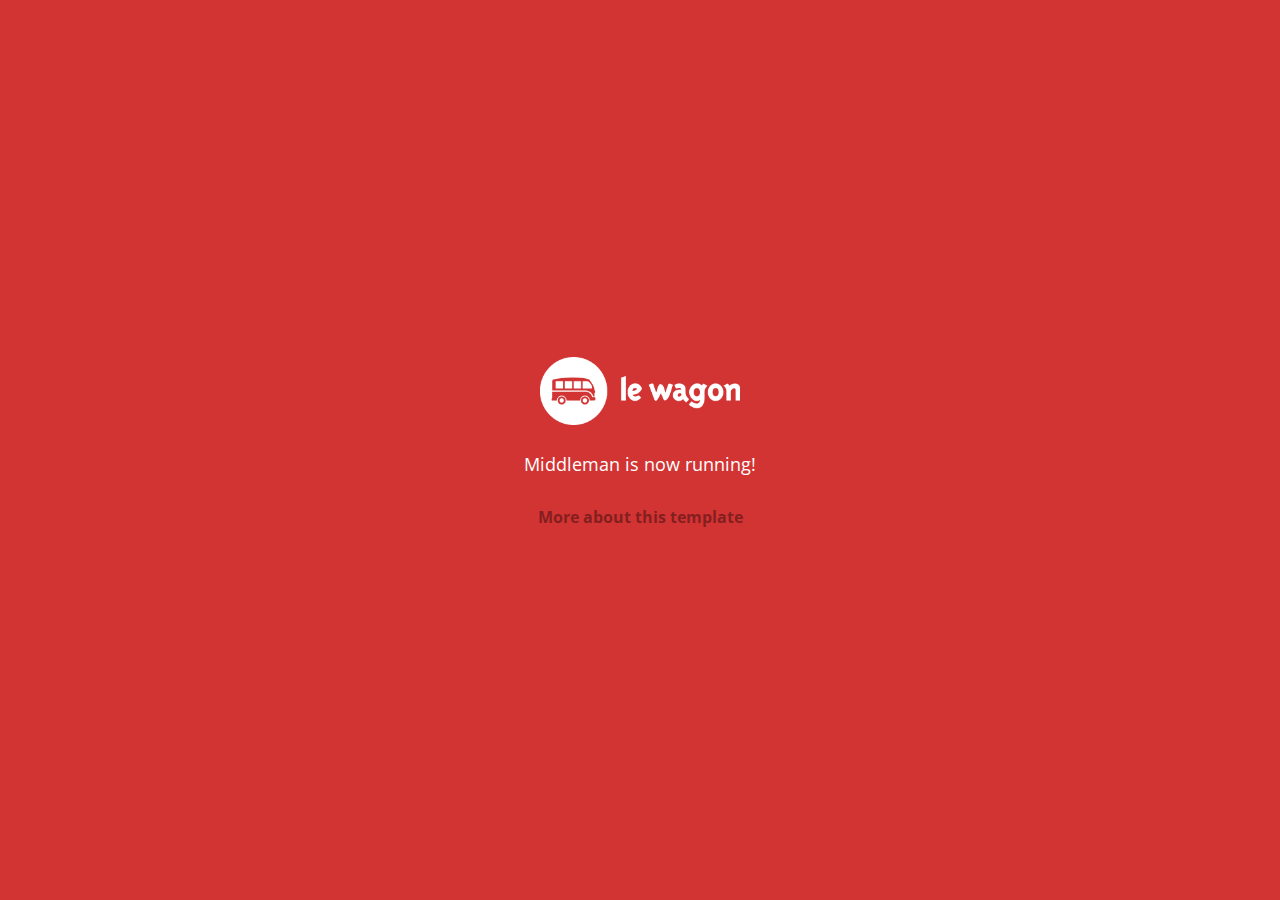
==== index.html @ 92b08cd0 "Automated commit at 2018-11-05 10:13:36 UTC by middleman-deploy 2.0.0-alpha" ====
<!doctype html>
<html>
  <head>
    <meta charset="utf-8">
    <meta http-equiv="x-ua-compatible" content="ie=edge">
    <meta name="viewport"
          content="width=device-width, initial-scale=1, shrink-to-fit=no">
    <!-- Use the title from a page's frontmatter if it has one -->
    <title>Le Wagon - Middleman</title>
    <link href="stylesheets/application-d8451641.css" rel="stylesheet" />
    <script src="javascripts/application-93de88c9.js"></script>
    <link href="images/favicon-f15af148.png" rel="icon" type="image/png" />
  </head>
  <body>
    <div id="home">
  <div class="home-content">
    <img src="images/logo-acc9c0ec.png" width="200" alt="Logo" />
    <p>
      Middleman is now running!
    </p>
    <p class="about">
      <a href="about.html">More about this template</a>
    </p>
  </div>
</div>

  </body>
</html>
---- stylesheets/application-d8451641.css ----
@import url("https://fonts.googleapis.com/css?family=Open+Sans:400,300,700|Raleway:400,100,300,700,500");/*!
 * Bootstrap v3.3.7 (http://getbootstrap.com)
 * Copyright 2011-2016 Twitter, Inc.
 * Licensed under MIT (https://github.com/twbs/bootstrap/blob/master/LICENSE)
 *//*! normalize.css v3.0.3 | MIT License | github.com/necolas/normalize.css */html{font-family:sans-serif;-ms-text-size-adjust:100%;-webkit-text-size-adjust:100%}body{margin:0}article,aside,details,figcaption,figure,footer,header,hgroup,main,menu,nav,section,summary{display:block}audio,canvas,progress,video{display:inline-block;vertical-align:baseline}audio:not([controls]){display:none;height:0}[hidden],template{display:none}a{background-color:transparent}a:active,a:hover{outline:0}abbr[title]{border-bottom:1px dotted}b,strong{font-weight:bold}dfn{font-style:italic}h1{font-size:2em;margin:0.67em 0}mark{background:#ff0;color:#000}small{font-size:80%}sub,sup{font-size:75%;line-height:0;position:relative;vertical-align:baseline}sup{top:-0.5em}sub{bottom:-0.25em}img{border:0}svg:not(:root){overflow:hidden}figure{margin:1em 40px}hr{-webkit-box-sizing:content-box;box-sizing:content-box;height:0}pre{overflow:auto}code,kbd,pre,samp{font-family:monospace, monospace;font-size:1em}button,input,optgroup,select,textarea{color:inherit;font:inherit;margin:0}button{overflow:visible}button,select{text-transform:none}button,html input[type="button"],input[type="reset"],input[type="submit"]{-webkit-appearance:button;cursor:pointer}button[disabled],html input[disabled]{cursor:default}button::-moz-focus-inner,input::-moz-focus-inner{border:0;padding:0}input{line-height:normal}input[type="checkbox"],input[type="radio"]{-webkit-box-sizing:border-box;box-sizing:border-box;padding:0}input[type="number"]::-webkit-inner-spin-button,input[type="number"]::-webkit-outer-spin-button{height:auto}input[type="search"]{-webkit-appearance:textfield;-webkit-box-sizing:content-box;box-sizing:content-box}input[type="search"]::-webkit-search-cancel-button,input[type="search"]::-webkit-search-decoration{-webkit-appearance:none}fieldset{border:1px solid #c0c0c0;margin:0 2px;padding:0.35em 0.625em 0.75em}legend{border:0;padding:0}textarea{overflow:auto}optgroup{font-weight:bold}table{border-collapse:collapse;border-spacing:0}td,th{padding:0}/*! Source: https://github.com/h5bp/html5-boilerplate/blob/master/src/css/main.css */@media print{*,*:before,*:after{background:transparent !important;color:#000 !important;-webkit-box-shadow:none !important;box-shadow:none !important;text-shadow:none !important}a,a:visited{text-decoration:underline}a[href]:after{content:" (" attr(href) ")"}abbr[title]:after{content:" (" attr(title) ")"}a[href^="#"]:after,a[href^="javascript:"]:after{content:""}pre,blockquote{border:1px solid #999;page-break-inside:avoid}thead{display:table-header-group}tr,img{page-break-inside:avoid}img{max-width:100% !important}p,h2,h3{orphans:3;widows:3}h2,h3{page-break-after:avoid}.navbar{display:none}.btn>.caret,.dropup>.btn>.caret{border-top-color:#000 !important}.label{border:1px solid #000}.table{border-collapse:collapse !important}.table td,.table th{background-color:#fff !important}.table-bordered th,.table-bordered td{border:1px solid #ddd !important}}@font-face{font-family:'Glyphicons Halflings';src:url("../assets/bootstrap/glyphicons-halflings-regular-86b6f62b.eot");src:url("../assets/bootstrap/glyphicons-halflings-regular-86b6f62b.eot?#iefix") format("embedded-opentype"),url("../assets/bootstrap/glyphicons-halflings-regular-ca35b697.woff2") format("woff2"),url("../assets/bootstrap/glyphicons-halflings-regular-278e49a8.woff") format("woff"),url("../assets/bootstrap/glyphicons-halflings-regular-44bc1850.ttf") format("truetype"),url("../assets/bootstrap/glyphicons-halflings-regular-de51a849.svg#glyphicons_halflingsregular") format("svg")}.glyphicon{position:relative;top:1px;display:inline-block;font-family:'Glyphicons Halflings';font-style:normal;font-weight:normal;line-height:1;-webkit-font-smoothing:antialiased;-moz-osx-font-smoothing:grayscale}.glyphicon-asterisk:before{content:"\002a"}.glyphicon-plus:before{content:"\002b"}.glyphicon-euro:before,.glyphicon-eur:before{content:"\20ac"}.glyphicon-minus:before{content:"\2212"}.glyphicon-cloud:before{content:"\2601"}.glyphicon-envelope:before{content:"\2709"}.glyphicon-pencil:before{content:"\270f"}.glyphicon-glass:before{content:"\e001"}.glyphicon-music:before{content:"\e002"}.glyphicon-search:before{content:"\e003"}.glyphicon-heart:before{content:"\e005"}.glyphicon-star:before{content:"\e006"}.glyphicon-star-empty:before{content:"\e007"}.glyphicon-user:before{content:"\e008"}.glyphicon-film:before{content:"\e009"}.glyphicon-th-large:before{content:"\e010"}.glyphicon-th:before{content:"\e011"}.glyphicon-th-list:before{content:"\e012"}.glyphicon-ok:before{content:"\e013"}.glyphicon-remove:before{content:"\e014"}.glyphicon-zoom-in:before{content:"\e015"}.glyphicon-zoom-out:before{content:"\e016"}.glyphicon-off:before{content:"\e017"}.glyphicon-signal:before{content:"\e018"}.glyphicon-cog:before{content:"\e019"}.glyphicon-trash:before{content:"\e020"}.glyphicon-home:before{content:"\e021"}.glyphicon-file:before{content:"\e022"}.glyphicon-time:before{content:"\e023"}.glyphicon-road:before{content:"\e024"}.glyphicon-download-alt:before{content:"\e025"}.glyphicon-download:before{content:"\e026"}.glyphicon-upload:before{content:"\e027"}.glyphicon-inbox:before{content:"\e028"}.glyphicon-play-circle:before{content:"\e029"}.glyphicon-repeat:before{content:"\e030"}.glyphicon-refresh:before{content:"\e031"}.glyphicon-list-alt:before{content:"\e032"}.glyphicon-lock:before{content:"\e033"}.glyphicon-flag:before{content:"\e034"}.glyphicon-headphones:before{content:"\e035"}.glyphicon-volume-off:before{content:"\e036"}.glyphicon-volume-down:before{content:"\e037"}.glyphicon-volume-up:before{content:"\e038"}.glyphicon-qrcode:before{content:"\e039"}.glyphicon-barcode:before{content:"\e040"}.glyphicon-tag:before{content:"\e041"}.glyphicon-tags:before{content:"\e042"}.glyphicon-book:before{content:"\e043"}.glyphicon-bookmark:before{content:"\e044"}.glyphicon-print:before{content:"\e045"}.glyphicon-camera:before{content:"\e046"}.glyphicon-font:before{content:"\e047"}.glyphicon-bold:before{content:"\e048"}.glyphicon-italic:before{content:"\e049"}.glyphicon-text-height:before{content:"\e050"}.glyphicon-text-width:before{content:"\e051"}.glyphicon-align-left:before{content:"\e052"}.glyphicon-align-center:before{content:"\e053"}.glyphicon-align-right:before{content:"\e054"}.glyphicon-align-justify:before{content:"\e055"}.glyphicon-list:before{content:"\e056"}.glyphicon-indent-left:before{content:"\e057"}.glyphicon-indent-right:before{content:"\e058"}.glyphicon-facetime-video:before{content:"\e059"}.glyphicon-picture:before{content:"\e060"}.glyphicon-map-marker:before{content:"\e062"}.glyphicon-adjust:before{content:"\e063"}.glyphicon-tint:before{content:"\e064"}.glyphicon-edit:before{content:"\e065"}.glyphicon-share:before{content:"\e066"}.glyphicon-check:before{content:"\e067"}.glyphicon-move:before{content:"\e068"}.glyphicon-step-backward:before{content:"\e069"}.glyphicon-fast-backward:before{content:"\e070"}.glyphicon-backward:before{content:"\e071"}.glyphicon-play:before{content:"\e072"}.glyphicon-pause:before{content:"\e073"}.glyphicon-stop:before{content:"\e074"}.glyphicon-forward:before{content:"\e075"}.glyphicon-fast-forward:before{content:"\e076"}.glyphicon-step-forward:before{content:"\e077"}.glyphicon-eject:before{content:"\e078"}.glyphicon-chevron-left:before{content:"\e079"}.glyphicon-chevron-right:before{content:"\e080"}.glyphicon-plus-sign:before{content:"\e081"}.glyphicon-minus-sign:before{content:"\e082"}.glyphicon-remove-sign:before{content:"\e083"}.glyphicon-ok-sign:before{content:"\e084"}.glyphicon-question-sign:before{content:"\e085"}.glyphicon-info-sign:before{content:"\e086"}.glyphicon-screenshot:before{content:"\e087"}.glyphicon-remove-circle:before{content:"\e088"}.glyphicon-ok-circle:before{content:"\e089"}.glyphicon-ban-circle:before{content:"\e090"}.glyphicon-arrow-left:before{content:"\e091"}.glyphicon-arrow-right:before{content:"\e092"}.glyphicon-arrow-up:before{content:"\e093"}.glyphicon-arrow-down:before{content:"\e094"}.glyphicon-share-alt:before{content:"\e095"}.glyphicon-resize-full:before{content:"\e096"}.glyphicon-resize-small:before{content:"\e097"}.glyphicon-exclamation-sign:before{content:"\e101"}.glyphicon-gift:before{content:"\e102"}.glyphicon-leaf:before{content:"\e103"}.glyphicon-fire:before{content:"\e104"}.glyphicon-eye-open:before{content:"\e105"}.glyphicon-eye-close:before{content:"\e106"}.glyphicon-warning-sign:before{content:"\e107"}.glyphicon-plane:before{content:"\e108"}.glyphicon-calendar:before{content:"\e109"}.glyphicon-random:before{content:"\e110"}.glyphicon-comment:before{content:"\e111"}.glyphicon-magnet:before{content:"\e112"}.glyphicon-chevron-up:before{content:"\e113"}.glyphicon-chevron-down:before{content:"\e114"}.glyphicon-retweet:before{content:"\e115"}.glyphicon-shopping-cart:before{content:"\e116"}.glyphicon-folder-close:before{content:"\e117"}.glyphicon-folder-open:before{content:"\e118"}.glyphicon-resize-vertical:before{content:"\e119"}.glyphicon-resize-horizontal:before{content:"\e120"}.glyphicon-hdd:before{content:"\e121"}.glyphicon-bullhorn:before{content:"\e122"}.glyphicon-bell:before{content:"\e123"}.glyphicon-certificate:before{content:"\e124"}.glyphicon-thumbs-up:before{content:"\e125"}.glyphicon-thumbs-down:before{content:"\e126"}.glyphicon-hand-right:before{content:"\e127"}.glyphicon-hand-left:before{content:"\e128"}.glyphicon-hand-up:before{content:"\e129"}.glyphicon-hand-down:before{content:"\e130"}.glyphicon-circle-arrow-right:before{content:"\e131"}.glyphicon-circle-arrow-left:before{content:"\e132"}.glyphicon-circle-arrow-up:before{content:"\e133"}.glyphicon-circle-arrow-down:before{content:"\e134"}.glyphicon-globe:before{content:"\e135"}.glyphicon-wrench:before{content:"\e136"}.glyphicon-tasks:before{content:"\e137"}.glyphicon-filter:before{content:"\e138"}.glyphicon-briefcase:before{content:"\e139"}.glyphicon-fullscreen:before{content:"\e140"}.glyphicon-dashboard:before{content:"\e141"}.glyphicon-paperclip:before{content:"\e142"}.glyphicon-heart-empty:before{content:"\e143"}.glyphicon-link:before{content:"\e144"}.glyphicon-phone:before{content:"\e145"}.glyphicon-pushpin:before{content:"\e146"}.glyphicon-usd:before{content:"\e148"}.glyphicon-gbp:before{content:"\e149"}.glyphicon-sort:before{content:"\e150"}.glyphicon-sort-by-alphabet:before{content:"\e151"}.glyphicon-sort-by-alphabet-alt:before{content:"\e152"}.glyphicon-sort-by-order:before{content:"\e153"}.glyphicon-sort-by-order-alt:before{content:"\e154"}.glyphicon-sort-by-attributes:before{content:"\e155"}.glyphicon-sort-by-attributes-alt:before{content:"\e156"}.glyphicon-unchecked:before{content:"\e157"}.glyphicon-expand:before{content:"\e158"}.glyphicon-collapse-down:before{content:"\e159"}.glyphicon-collapse-up:before{content:"\e160"}.glyphicon-log-in:before{content:"\e161"}.glyphicon-flash:before{content:"\e162"}.glyphicon-log-out:before{content:"\e163"}.glyphicon-new-window:before{content:"\e164"}.glyphicon-record:before{content:"\e165"}.glyphicon-save:before{content:"\e166"}.glyphicon-open:before{content:"\e167"}.glyphicon-saved:before{content:"\e168"}.glyphicon-import:before{content:"\e169"}.glyphicon-export:before{content:"\e170"}.glyphicon-send:before{content:"\e171"}.glyphicon-floppy-disk:before{content:"\e172"}.glyphicon-floppy-saved:before{content:"\e173"}.glyphicon-floppy-remove:before{content:"\e174"}.glyphicon-floppy-save:before{content:"\e175"}.glyphicon-floppy-open:before{content:"\e176"}.glyphicon-credit-card:before{content:"\e177"}.glyphicon-transfer:before{content:"\e178"}.glyphicon-cutlery:before{content:"\e179"}.glyphicon-header:before{content:"\e180"}.glyphicon-compressed:before{content:"\e181"}.glyphicon-earphone:before{content:"\e182"}.glyphicon-phone-alt:before{content:"\e183"}.glyphicon-tower:before{content:"\e184"}.glyphicon-stats:before{content:"\e185"}.glyphicon-sd-video:before{content:"\e186"}.glyphicon-hd-video:before{content:"\e187"}.glyphicon-subtitles:before{content:"\e188"}.glyphicon-sound-stereo:before{content:"\e189"}.glyphicon-sound-dolby:before{content:"\e190"}.glyphicon-sound-5-1:before{content:"\e191"}.glyphicon-sound-6-1:before{content:"\e192"}.glyphicon-sound-7-1:before{content:"\e193"}.glyphicon-copyright-mark:before{content:"\e194"}.glyphicon-registration-mark:before{content:"\e195"}.glyphicon-cloud-download:before{content:"\e197"}.glyphicon-cloud-upload:before{content:"\e198"}.glyphicon-tree-conifer:before{content:"\e199"}.glyphicon-tree-deciduous:before{content:"\e200"}.glyphicon-cd:before{content:"\e201"}.glyphicon-save-file:before{content:"\e202"}.glyphicon-open-file:before{content:"\e203"}.glyphicon-level-up:before{content:"\e204"}.glyphicon-copy:before{content:"\e205"}.glyphicon-paste:before{content:"\e206"}.glyphicon-alert:before{content:"\e209"}.glyphicon-equalizer:before{content:"\e210"}.glyphicon-king:before{content:"\e211"}.glyphicon-queen:before{content:"\e212"}.glyphicon-pawn:before{content:"\e213"}.glyphicon-bishop:before{content:"\e214"}.glyphicon-knight:before{content:"\e215"}.glyphicon-baby-formula:before{content:"\e216"}.glyphicon-tent:before{content:"\26fa"}.glyphicon-blackboard:before{content:"\e218"}.glyphicon-bed:before{content:"\e219"}.glyphicon-apple:before{content:"\f8ff"}.glyphicon-erase:before{content:"\e221"}.glyphicon-hourglass:before{content:"\231b"}.glyphicon-lamp:before{content:"\e223"}.glyphicon-duplicate:before{content:"\e224"}.glyphicon-piggy-bank:before{content:"\e225"}.glyphicon-scissors:before{content:"\e226"}.glyphicon-bitcoin:before{content:"\e227"}.glyphicon-btc:before{content:"\e227"}.glyphicon-xbt:before{content:"\e227"}.glyphicon-yen:before{content:"\00a5"}.glyphicon-jpy:before{content:"\00a5"}.glyphicon-ruble:before{content:"\20bd"}.glyphicon-rub:before{content:"\20bd"}.glyphicon-scale:before{content:"\e230"}.glyphicon-ice-lolly:before{content:"\e231"}.glyphicon-ice-lolly-tasted:before{content:"\e232"}.glyphicon-education:before{content:"\e233"}.glyphicon-option-horizontal:before{content:"\e234"}.glyphicon-option-vertical:before{content:"\e235"}.glyphicon-menu-hamburger:before{content:"\e236"}.glyphicon-modal-window:before{content:"\e237"}.glyphicon-oil:before{content:"\e238"}.glyphicon-grain:before{content:"\e239"}.glyphicon-sunglasses:before{content:"\e240"}.glyphicon-text-size:before{content:"\e241"}.glyphicon-text-color:before{content:"\e242"}.glyphicon-text-background:before{content:"\e243"}.glyphicon-object-align-top:before{content:"\e244"}.glyphicon-object-align-bottom:before{content:"\e245"}.glyphicon-object-align-horizontal:before{content:"\e246"}.glyphicon-object-align-left:before{content:"\e247"}.glyphicon-object-align-vertical:before{content:"\e248"}.glyphicon-object-align-right:before{content:"\e249"}.glyphicon-triangle-right:before{content:"\e250"}.glyphicon-triangle-left:before{content:"\e251"}.glyphicon-triangle-bottom:before{content:"\e252"}.glyphicon-triangle-top:before{content:"\e253"}.glyphicon-console:before{content:"\e254"}.glyphicon-superscript:before{content:"\e255"}.glyphicon-subscript:before{content:"\e256"}.glyphicon-menu-left:before{content:"\e257"}.glyphicon-menu-right:before{content:"\e258"}.glyphicon-menu-down:before{content:"\e259"}.glyphicon-menu-up:before{content:"\e260"}*{-webkit-box-sizing:border-box;box-sizing:border-box}*:before,*:after{-webkit-box-sizing:border-box;box-sizing:border-box}html{font-size:10px;-webkit-tap-highlight-color:transparent}body{font-family:"Open Sans", "Helvetica", "sans-serif";font-size:18px;line-height:1.42857143;color:#333333;background-color:#F4F4F4}input,button,select,textarea{font-family:inherit;font-size:inherit;line-height:inherit}a{color:#469AE0;text-decoration:none}a:hover,a:focus{color:#1f74ba;text-decoration:underline}a:focus{outline:5px auto -webkit-focus-ring-color;outline-offset:-2px}figure{margin:0}img{vertical-align:middle}.img-responsive{display:block;max-width:100%;height:auto}.img-rounded{border-radius:2px}.img-thumbnail{padding:4px;line-height:1.42857143;background-color:#F4F4F4;border:1px solid #ddd;border-radius:2px;-webkit-transition:all 0.2s ease-in-out;transition:all 0.2s ease-in-out;display:inline-block;max-width:100%;height:auto}.img-circle{border-radius:50%}hr{margin-top:25px;margin-bottom:25px;border:0;border-top:1px solid #eeeeee}.sr-only{position:absolute;width:1px;height:1px;margin:-1px;padding:0;overflow:hidden;clip:rect(0, 0, 0, 0);border:0}.sr-only-focusable:active,.sr-only-focusable:focus{position:static;width:auto;height:auto;margin:0;overflow:visible;clip:auto}[role="button"]{cursor:pointer}h1,h2,h3,h4,h5,h6,.h1,.h2,.h3,.h4,.h5,.h6{font-family:"Raleway", "Helvetica", "sans-serif";font-weight:500;line-height:1.1;color:inherit}h1 small,h1 .small,h2 small,h2 .small,h3 small,h3 .small,h4 small,h4 .small,h5 small,h5 .small,h6 small,h6 .small,.h1 small,.h1 .small,.h2 small,.h2 .small,.h3 small,.h3 .small,.h4 small,.h4 .small,.h5 small,.h5 .small,.h6 small,.h6 .small{font-weight:normal;line-height:1;color:#777777}h1,.h1,h2,.h2,h3,.h3{margin-top:25px;margin-bottom:12.5px}h1 small,h1 .small,.h1 small,.h1 .small,h2 small,h2 .small,.h2 small,.h2 .small,h3 small,h3 .small,.h3 small,.h3 .small{font-size:65%}h4,.h4,h5,.h5,h6,.h6{margin-top:12.5px;margin-bottom:12.5px}h4 small,h4 .small,.h4 small,.h4 .small,h5 small,h5 .small,.h5 small,.h5 .small,h6 small,h6 .small,.h6 small,.h6 .small{font-size:75%}h1,.h1{font-size:46px}h2,.h2{font-size:38px}h3,.h3{font-size:31px}h4,.h4{font-size:23px}h5,.h5{font-size:18px}h6,.h6{font-size:16px}p{margin:0 0 12.5px}.lead{margin-bottom:25px;font-size:20px;font-weight:300;line-height:1.4}@media (min-width: 768px){.lead{font-size:27px}}small,.small{font-size:88%}mark,.mark{background-color:#fcf8e3;padding:.2em}.text-left{text-align:left}.text-right{text-align:right}.text-center{text-align:center}.text-justify{text-align:justify}.text-nowrap{white-space:nowrap}.text-lowercase{text-transform:lowercase}.text-uppercase,.initialism{text-transform:uppercase}.text-capitalize{text-transform:capitalize}.text-muted{color:#777777}.text-primary{color:#469AE0}a.text-primary:hover,a.text-primary:focus{color:#2381d0}.text-success{color:#3c763d}a.text-success:hover,a.text-success:focus{color:#2b542c}.text-info{color:#31708f}a.text-info:hover,a.text-info:focus{color:#245269}.text-warning{color:#8a6d3b}a.text-warning:hover,a.text-warning:focus{color:#66512c}.text-danger{color:#a94442}a.text-danger:hover,a.text-danger:focus{color:#843534}.bg-primary{color:#fff}.bg-primary{background-color:#469AE0}a.bg-primary:hover,a.bg-primary:focus{background-color:#2381d0}.bg-success{background-color:#dff0d8}a.bg-success:hover,a.bg-success:focus{background-color:#c1e2b3}.bg-info{background-color:#d9edf7}a.bg-info:hover,a.bg-info:focus{background-color:#afd9ee}.bg-warning{background-color:#fcf8e3}a.bg-warning:hover,a.bg-warning:focus{background-color:#f7ecb5}.bg-danger{background-color:#f2dede}a.bg-danger:hover,a.bg-danger:focus{background-color:#e4b9b9}.page-header{padding-bottom:11.5px;margin:50px 0 25px;border-bottom:1px solid #eeeeee}ul,ol{margin-top:0;margin-bottom:12.5px}ul ul,ul ol,ol ul,ol ol{margin-bottom:0}.list-unstyled{padding-left:0;list-style:none}.list-inline{padding-left:0;list-style:none;margin-left:-5px}.list-inline>li{display:inline-block;padding-left:5px;padding-right:5px}dl{margin-top:0;margin-bottom:25px}dt,dd{line-height:1.42857143}dt{font-weight:bold}dd{margin-left:0}.dl-horizontal dd:before,.dl-horizontal dd:after{content:" ";display:table}.dl-horizontal dd:after{clear:both}@media (min-width: 768px){.dl-horizontal dt{float:left;width:160px;clear:left;text-align:right;overflow:hidden;text-overflow:ellipsis;white-space:nowrap}.dl-horizontal dd{margin-left:180px}}abbr[title],abbr[data-original-title]{cursor:help;border-bottom:1px dotted #777777}.initialism{font-size:90%}blockquote{padding:12.5px 25px;margin:0 0 25px;font-size:22.5px;border-left:5px solid #eeeeee}blockquote p:last-child,blockquote ul:last-child,blockquote ol:last-child{margin-bottom:0}blockquote footer,blockquote small,blockquote .small{display:block;font-size:80%;line-height:1.42857143;color:#777777}blockquote footer:before,blockquote small:before,blockquote .small:before{content:'\2014 \00A0'}.blockquote-reverse,blockquote.pull-right{padding-right:15px;padding-left:0;border-right:5px solid #eeeeee;border-left:0;text-align:right}.blockquote-reverse footer:before,.blockquote-reverse small:before,.blockquote-reverse .small:before,blockquote.pull-right footer:before,blockquote.pull-right small:before,blockquote.pull-right .small:before{content:''}.blockquote-reverse footer:after,.blockquote-reverse small:after,.blockquote-reverse .small:after,blockquote.pull-right footer:after,blockquote.pull-right small:after,blockquote.pull-right .small:after{content:'\00A0 \2014'}address{margin-bottom:25px;font-style:normal;line-height:1.42857143}code,kbd,pre,samp{font-family:Menlo, Monaco, Consolas, "Courier New", monospace}code{padding:2px 4px;font-size:90%;color:#c7254e;background-color:#f9f2f4;border-radius:2px}kbd{padding:2px 4px;font-size:90%;color:#fff;background-color:#333;border-radius:2px;-webkit-box-shadow:inset 0 -1px 0 rgba(0,0,0,0.25);box-shadow:inset 0 -1px 0 rgba(0,0,0,0.25)}kbd kbd{padding:0;font-size:100%;font-weight:bold;-webkit-box-shadow:none;box-shadow:none}pre{display:block;padding:12px;margin:0 0 12.5px;font-size:17px;line-height:1.42857143;word-break:break-all;word-wrap:break-word;color:#333333;background-color:#f5f5f5;border:1px solid #ccc;border-radius:2px}pre code{padding:0;font-size:inherit;color:inherit;white-space:pre-wrap;background-color:transparent;border-radius:0}.pre-scrollable{max-height:340px;overflow-y:scroll}.container{margin-right:auto;margin-left:auto;padding-left:15px;padding-right:15px}.container:before,.container:after{content:" ";display:table}.container:after{clear:both}@media (min-width: 768px){.container{width:750px}}@media (min-width: 992px){.container{width:970px}}@media (min-width: 1200px){.container{width:1170px}}.container-fluid{margin-right:auto;margin-left:auto;padding-left:15px;padding-right:15px}.container-fluid:before,.container-fluid:after{content:" ";display:table}.container-fluid:after{clear:both}.row{margin-left:-15px;margin-right:-15px}.row:before,.row:after{content:" ";display:table}.row:after{clear:both}.col-xs-1,.col-sm-1,.col-md-1,.col-lg-1,.col-xs-2,.col-sm-2,.col-md-2,.col-lg-2,.col-xs-3,.col-sm-3,.col-md-3,.col-lg-3,.col-xs-4,.col-sm-4,.col-md-4,.col-lg-4,.col-xs-5,.col-sm-5,.col-md-5,.col-lg-5,.col-xs-6,.col-sm-6,.col-md-6,.col-lg-6,.col-xs-7,.col-sm-7,.col-md-7,.col-lg-7,.col-xs-8,.col-sm-8,.col-md-8,.col-lg-8,.col-xs-9,.col-sm-9,.col-md-9,.col-lg-9,.col-xs-10,.col-sm-10,.col-md-10,.col-lg-10,.col-xs-11,.col-sm-11,.col-md-11,.col-lg-11,.col-xs-12,.col-sm-12,.col-md-12,.col-lg-12{position:relative;min-height:1px;padding-left:15px;padding-right:15px}.col-xs-1,.col-xs-2,.col-xs-3,.col-xs-4,.col-xs-5,.col-xs-6,.col-xs-7,.col-xs-8,.col-xs-9,.col-xs-10,.col-xs-11,.col-xs-12{float:left}.col-xs-1{width:8.33333333%}.col-xs-2{width:16.66666667%}.col-xs-3{width:25%}.col-xs-4{width:33.33333333%}.col-xs-5{width:41.66666667%}.col-xs-6{width:50%}.col-xs-7{width:58.33333333%}.col-xs-8{width:66.66666667%}.col-xs-9{width:75%}.col-xs-10{width:83.33333333%}.col-xs-11{width:91.66666667%}.col-xs-12{width:100%}.col-xs-pull-0{right:auto}.col-xs-pull-1{right:8.33333333%}.col-xs-pull-2{right:16.66666667%}.col-xs-pull-3{right:25%}.col-xs-pull-4{right:33.33333333%}.col-xs-pull-5{right:41.66666667%}.col-xs-pull-6{right:50%}.col-xs-pull-7{right:58.33333333%}.col-xs-pull-8{right:66.66666667%}.col-xs-pull-9{right:75%}.col-xs-pull-10{right:83.33333333%}.col-xs-pull-11{right:91.66666667%}.col-xs-pull-12{right:100%}.col-xs-push-0{left:auto}.col-xs-push-1{left:8.33333333%}.col-xs-push-2{left:16.66666667%}.col-xs-push-3{left:25%}.col-xs-push-4{left:33.33333333%}.col-xs-push-5{left:41.66666667%}.col-xs-push-6{left:50%}.col-xs-push-7{left:58.33333333%}.col-xs-push-8{left:66.66666667%}.col-xs-push-9{left:75%}.col-xs-push-10{left:83.33333333%}.col-xs-push-11{left:91.66666667%}.col-xs-push-12{left:100%}.col-xs-offset-0{margin-left:0%}.col-xs-offset-1{margin-left:8.33333333%}.col-xs-offset-2{margin-left:16.66666667%}.col-xs-offset-3{margin-left:25%}.col-xs-offset-4{margin-left:33.33333333%}.col-xs-offset-5{margin-left:41.66666667%}.col-xs-offset-6{margin-left:50%}.col-xs-offset-7{margin-left:58.33333333%}.col-xs-offset-8{margin-left:66.66666667%}.col-xs-offset-9{margin-left:75%}.col-xs-offset-10{margin-left:83.33333333%}.col-xs-offset-11{margin-left:91.66666667%}.col-xs-offset-12{margin-left:100%}@media (min-width: 768px){.col-sm-1,.col-sm-2,.col-sm-3,.col-sm-4,.col-sm-5,.col-sm-6,.col-sm-7,.col-sm-8,.col-sm-9,.col-sm-10,.col-sm-11,.col-sm-12{float:left}.col-sm-1{width:8.33333333%}.col-sm-2{width:16.66666667%}.col-sm-3{width:25%}.col-sm-4{width:33.33333333%}.col-sm-5{width:41.66666667%}.col-sm-6{width:50%}.col-sm-7{width:58.33333333%}.col-sm-8{width:66.66666667%}.col-sm-9{width:75%}.col-sm-10{width:83.33333333%}.col-sm-11{width:91.66666667%}.col-sm-12{width:100%}.col-sm-pull-0{right:auto}.col-sm-pull-1{right:8.33333333%}.col-sm-pull-2{right:16.66666667%}.col-sm-pull-3{right:25%}.col-sm-pull-4{right:33.33333333%}.col-sm-pull-5{right:41.66666667%}.col-sm-pull-6{right:50%}.col-sm-pull-7{right:58.33333333%}.col-sm-pull-8{right:66.66666667%}.col-sm-pull-9{right:75%}.col-sm-pull-10{right:83.33333333%}.col-sm-pull-11{right:91.66666667%}.col-sm-pull-12{right:100%}.col-sm-push-0{left:auto}.col-sm-push-1{left:8.33333333%}.col-sm-push-2{left:16.66666667%}.col-sm-push-3{left:25%}.col-sm-push-4{left:33.33333333%}.col-sm-push-5{left:41.66666667%}.col-sm-push-6{left:50%}.col-sm-push-7{left:58.33333333%}.col-sm-push-8{left:66.66666667%}.col-sm-push-9{left:75%}.col-sm-push-10{left:83.33333333%}.col-sm-push-11{left:91.66666667%}.col-sm-push-12{left:100%}.col-sm-offset-0{margin-left:0%}.col-sm-offset-1{margin-left:8.33333333%}.col-sm-offset-2{margin-left:16.66666667%}.col-sm-offset-3{margin-left:25%}.col-sm-offset-4{margin-left:33.33333333%}.col-sm-offset-5{margin-left:41.66666667%}.col-sm-offset-6{margin-left:50%}.col-sm-offset-7{margin-left:58.33333333%}.col-sm-offset-8{margin-left:66.66666667%}.col-sm-offset-9{margin-left:75%}.col-sm-offset-10{margin-left:83.33333333%}.col-sm-offset-11{margin-left:91.66666667%}.col-sm-offset-12{margin-left:100%}}@media (min-width: 992px){.col-md-1,.col-md-2,.col-md-3,.col-md-4,.col-md-5,.col-md-6,.col-md-7,.col-md-8,.col-md-9,.col-md-10,.col-md-11,.col-md-12{float:left}.col-md-1{width:8.33333333%}.col-md-2{width:16.66666667%}.col-md-3{width:25%}.col-md-4{width:33.33333333%}.col-md-5{width:41.66666667%}.col-md-6{width:50%}.col-md-7{width:58.33333333%}.col-md-8{width:66.66666667%}.col-md-9{width:75%}.col-md-10{width:83.33333333%}.col-md-11{width:91.66666667%}.col-md-12{width:100%}.col-md-pull-0{right:auto}.col-md-pull-1{right:8.33333333%}.col-md-pull-2{right:16.66666667%}.col-md-pull-3{right:25%}.col-md-pull-4{right:33.33333333%}.col-md-pull-5{right:41.66666667%}.col-md-pull-6{right:50%}.col-md-pull-7{right:58.33333333%}.col-md-pull-8{right:66.66666667%}.col-md-pull-9{right:75%}.col-md-pull-10{right:83.33333333%}.col-md-pull-11{right:91.66666667%}.col-md-pull-12{right:100%}.col-md-push-0{left:auto}.col-md-push-1{left:8.33333333%}.col-md-push-2{left:16.66666667%}.col-md-push-3{left:25%}.col-md-push-4{left:33.33333333%}.col-md-push-5{left:41.66666667%}.col-md-push-6{left:50%}.col-md-push-7{left:58.33333333%}.col-md-push-8{left:66.66666667%}.col-md-push-9{left:75%}.col-md-push-10{left:83.33333333%}.col-md-push-11{left:91.66666667%}.col-md-push-12{left:100%}.col-md-offset-0{margin-left:0%}.col-md-offset-1{margin-left:8.33333333%}.col-md-offset-2{margin-left:16.66666667%}.col-md-offset-3{margin-left:25%}.col-md-offset-4{margin-left:33.33333333%}.col-md-offset-5{margin-left:41.66666667%}.col-md-offset-6{margin-left:50%}.col-md-offset-7{margin-left:58.33333333%}.col-md-offset-8{margin-left:66.66666667%}.col-md-offset-9{margin-left:75%}.col-md-offset-10{margin-left:83.33333333%}.col-md-offset-11{margin-left:91.66666667%}.col-md-offset-12{margin-left:100%}}@media (min-width: 1200px){.col-lg-1,.col-lg-2,.col-lg-3,.col-lg-4,.col-lg-5,.col-lg-6,.col-lg-7,.col-lg-8,.col-lg-9,.col-lg-10,.col-lg-11,.col-lg-12{float:left}.col-lg-1{width:8.33333333%}.col-lg-2{width:16.66666667%}.col-lg-3{width:25%}.col-lg-4{width:33.33333333%}.col-lg-5{width:41.66666667%}.col-lg-6{width:50%}.col-lg-7{width:58.33333333%}.col-lg-8{width:66.66666667%}.col-lg-9{width:75%}.col-lg-10{width:83.33333333%}.col-lg-11{width:91.66666667%}.col-lg-12{width:100%}.col-lg-pull-0{right:auto}.col-lg-pull-1{right:8.33333333%}.col-lg-pull-2{right:16.66666667%}.col-lg-pull-3{right:25%}.col-lg-pull-4{right:33.33333333%}.col-lg-pull-5{right:41.66666667%}.col-lg-pull-6{right:50%}.col-lg-pull-7{right:58.33333333%}.col-lg-pull-8{right:66.66666667%}.col-lg-pull-9{right:75%}.col-lg-pull-10{right:83.33333333%}.col-lg-pull-11{right:91.66666667%}.col-lg-pull-12{right:100%}.col-lg-push-0{left:auto}.col-lg-push-1{left:8.33333333%}.col-lg-push-2{left:16.66666667%}.col-lg-push-3{left:25%}.col-lg-push-4{left:33.33333333%}.col-lg-push-5{left:41.66666667%}.col-lg-push-6{left:50%}.col-lg-push-7{left:58.33333333%}.col-lg-push-8{left:66.66666667%}.col-lg-push-9{left:75%}.col-lg-push-10{left:83.33333333%}.col-lg-push-11{left:91.66666667%}.col-lg-push-12{left:100%}.col-lg-offset-0{margin-left:0%}.col-lg-offset-1{margin-left:8.33333333%}.col-lg-offset-2{margin-left:16.66666667%}.col-lg-offset-3{margin-left:25%}.col-lg-offset-4{margin-left:33.33333333%}.col-lg-offset-5{margin-left:41.66666667%}.col-lg-offset-6{margin-left:50%}.col-lg-offset-7{margin-left:58.33333333%}.col-lg-offset-8{margin-left:66.66666667%}.col-lg-offset-9{margin-left:75%}.col-lg-offset-10{margin-left:83.33333333%}.col-lg-offset-11{margin-left:91.66666667%}.col-lg-offset-12{margin-left:100%}}table{background-color:transparent}caption{padding-top:8px;padding-bottom:8px;color:#777777;text-align:left}th{text-align:left}.table{width:100%;max-width:100%;margin-bottom:25px}.table>thead>tr>th,.table>thead>tr>td,.table>tbody>tr>th,.table>tbody>tr>td,.table>tfoot>tr>th,.table>tfoot>tr>td{padding:8px;line-height:1.42857143;vertical-align:top;border-top:1px solid #ddd}.table>thead>tr>th{vertical-align:bottom;border-bottom:2px solid #ddd}.table>caption+thead>tr:first-child>th,.table>caption+thead>tr:first-child>td,.table>colgroup+thead>tr:first-child>th,.table>colgroup+thead>tr:first-child>td,.table>thead:first-child>tr:first-child>th,.table>thead:first-child>tr:first-child>td{border-top:0}.table>tbody+tbody{border-top:2px solid #ddd}.table .table{background-color:#F4F4F4}.table-condensed>thead>tr>th,.table-condensed>thead>tr>td,.table-condensed>tbody>tr>th,.table-condensed>tbody>tr>td,.table-condensed>tfoot>tr>th,.table-condensed>tfoot>tr>td{padding:5px}.table-bordered{border:1px solid #ddd}.table-bordered>thead>tr>th,.table-bordered>thead>tr>td,.table-bordered>tbody>tr>th,.table-bordered>tbody>tr>td,.table-bordered>tfoot>tr>th,.table-bordered>tfoot>tr>td{border:1px solid #ddd}.table-bordered>thead>tr>th,.table-bordered>thead>tr>td{border-bottom-width:2px}.table-striped>tbody>tr:nth-of-type(odd){background-color:#f9f9f9}.table-hover>tbody>tr:hover{background-color:#f5f5f5}table col[class*="col-"]{position:static;float:none;display:table-column}table td[class*="col-"],table th[class*="col-"]{position:static;float:none;display:table-cell}.table>thead>tr>td.active,.table>thead>tr>th.active,.table>thead>tr.active>td,.table>thead>tr.active>th,.table>tbody>tr>td.active,.table>tbody>tr>th.active,.table>tbody>tr.active>td,.table>tbody>tr.active>th,.table>tfoot>tr>td.active,.table>tfoot>tr>th.active,.table>tfoot>tr.active>td,.table>tfoot>tr.active>th{background-color:#f5f5f5}.table-hover>tbody>tr>td.active:hover,.table-hover>tbody>tr>th.active:hover,.table-hover>tbody>tr.active:hover>td,.table-hover>tbody>tr:hover>.active,.table-hover>tbody>tr.active:hover>th{background-color:#e8e8e8}.table>thead>tr>td.success,.table>thead>tr>th.success,.table>thead>tr.success>td,.table>thead>tr.success>th,.table>tbody>tr>td.success,.table>tbody>tr>th.success,.table>tbody>tr.success>td,.table>tbody>tr.success>th,.table>tfoot>tr>td.success,.table>tfoot>tr>th.success,.table>tfoot>tr.success>td,.table>tfoot>tr.success>th{background-color:#dff0d8}.table-hover>tbody>tr>td.success:hover,.table-hover>tbody>tr>th.success:hover,.table-hover>tbody>tr.success:hover>td,.table-hover>tbody>tr:hover>.success,.table-hover>tbody>tr.success:hover>th{background-color:#d0e9c6}.table>thead>tr>td.info,.table>thead>tr>th.info,.table>thead>tr.info>td,.table>thead>tr.info>th,.table>tbody>tr>td.info,.table>tbody>tr>th.info,.table>tbody>tr.info>td,.table>tbody>tr.info>th,.table>tfoot>tr>td.info,.table>tfoot>tr>th.info,.table>tfoot>tr.info>td,.table>tfoot>tr.info>th{background-color:#d9edf7}.table-hover>tbody>tr>td.info:hover,.table-hover>tbody>tr>th.info:hover,.table-hover>tbody>tr.info:hover>td,.table-hover>tbody>tr:hover>.info,.table-hover>tbody>tr.info:hover>th{background-color:#c4e3f3}.table>thead>tr>td.warning,.table>thead>tr>th.warning,.table>thead>tr.warning>td,.table>thead>tr.warning>th,.table>tbody>tr>td.warning,.table>tbody>tr>th.warning,.table>tbody>tr.warning>td,.table>tbody>tr.warning>th,.table>tfoot>tr>td.warning,.table>tfoot>tr>th.warning,.table>tfoot>tr.warning>td,.table>tfoot>tr.warning>th{background-color:#fcf8e3}.table-hover>tbody>tr>td.warning:hover,.table-hover>tbody>tr>th.warning:hover,.table-hover>tbody>tr.warning:hover>td,.table-hover>tbody>tr:hover>.warning,.table-hover>tbody>tr.warning:hover>th{background-color:#faf2cc}.table>thead>tr>td.danger,.table>thead>tr>th.danger,.table>thead>tr.danger>td,.table>thead>tr.danger>th,.table>tbody>tr>td.danger,.table>tbody>tr>th.danger,.table>tbody>tr.danger>td,.table>tbody>tr.danger>th,.table>tfoot>tr>td.danger,.table>tfoot>tr>th.danger,.table>tfoot>tr.danger>td,.table>tfoot>tr.danger>th{background-color:#f2dede}.table-hover>tbody>tr>td.danger:hover,.table-hover>tbody>tr>th.danger:hover,.table-hover>tbody>tr.danger:hover>td,.table-hover>tbody>tr:hover>.danger,.table-hover>tbody>tr.danger:hover>th{background-color:#ebcccc}.table-responsive{overflow-x:auto;min-height:0.01%}@media screen and (max-width: 767px){.table-responsive{width:100%;margin-bottom:18.75px;overflow-y:hidden;-ms-overflow-style:-ms-autohiding-scrollbar;border:1px solid #ddd}.table-responsive>.table{margin-bottom:0}.table-responsive>.table>thead>tr>th,.table-responsive>.table>thead>tr>td,.table-responsive>.table>tbody>tr>th,.table-responsive>.table>tbody>tr>td,.table-responsive>.table>tfoot>tr>th,.table-responsive>.table>tfoot>tr>td{white-space:nowrap}.table-responsive>.table-bordered{border:0}.table-responsive>.table-bordered>thead>tr>th:first-child,.table-responsive>.table-bordered>thead>tr>td:first-child,.table-responsive>.table-bordered>tbody>tr>th:first-child,.table-responsive>.table-bordered>tbody>tr>td:first-child,.table-responsive>.table-bordered>tfoot>tr>th:first-child,.table-responsive>.table-bordered>tfoot>tr>td:first-child{border-left:0}.table-responsive>.table-bordered>thead>tr>th:last-child,.table-responsive>.table-bordered>thead>tr>td:last-child,.table-responsive>.table-bordered>tbody>tr>th:last-child,.table-responsive>.table-bordered>tbody>tr>td:last-child,.table-responsive>.table-bordered>tfoot>tr>th:last-child,.table-responsive>.table-bordered>tfoot>tr>td:last-child{border-right:0}.table-responsive>.table-bordered>tbody>tr:last-child>th,.table-responsive>.table-bordered>tbody>tr:last-child>td,.table-responsive>.table-bordered>tfoot>tr:last-child>th,.table-responsive>.table-bordered>tfoot>tr:last-child>td{border-bottom:0}}fieldset{padding:0;margin:0;border:0;min-width:0}legend{display:block;width:100%;padding:0;margin-bottom:25px;font-size:27px;line-height:inherit;color:#333333;border:0;border-bottom:1px solid #e5e5e5}label{display:inline-block;max-width:100%;margin-bottom:5px;font-weight:bold}input[type="search"]{-webkit-box-sizing:border-box;box-sizing:border-box}input[type="radio"],input[type="checkbox"]{margin:4px 0 0;margin-top:1px \9;line-height:normal}input[type="file"]{display:block}input[type="range"]{display:block;width:100%}select[multiple],select[size]{height:auto}input[type="file"]:focus,input[type="radio"]:focus,input[type="checkbox"]:focus{outline:5px auto -webkit-focus-ring-color;outline-offset:-2px}output{display:block;padding-top:7px;font-size:18px;line-height:1.42857143;color:#000000}.form-control{display:block;width:100%;height:39px;padding:6px 12px;font-size:18px;line-height:1.42857143;color:#000000;background-color:#fff;background-image:none;border:1px solid #ccc;border-radius:2px;-webkit-box-shadow:inset 0 1px 1px rgba(0,0,0,0.075);box-shadow:inset 0 1px 1px rgba(0,0,0,0.075);-webkit-transition:border-color ease-in-out 0.15s, box-shadow ease-in-out 0.15s;-webkit-transition:border-color ease-in-out 0.15s, -webkit-box-shadow ease-in-out 0.15s;transition:border-color ease-in-out 0.15s, -webkit-box-shadow ease-in-out 0.15s;transition:border-color ease-in-out 0.15s, box-shadow ease-in-out 0.15s;transition:border-color ease-in-out 0.15s, box-shadow ease-in-out 0.15s, -webkit-box-shadow ease-in-out 0.15s}.form-control:focus{border-color:#66afe9;outline:0;-webkit-box-shadow:inset 0 1px 1px rgba(0,0,0,0.075),0 0 8px rgba(102,175,233,0.6);box-shadow:inset 0 1px 1px rgba(0,0,0,0.075),0 0 8px rgba(102,175,233,0.6)}.form-control::-moz-placeholder{color:#999;opacity:1}.form-control:-ms-input-placeholder{color:#999}.form-control::-webkit-input-placeholder{color:#999}.form-control::-ms-expand{border:0;background-color:transparent}.form-control[disabled],.form-control[readonly],fieldset[disabled] .form-control{background-color:#eeeeee;opacity:1}.form-control[disabled],fieldset[disabled] .form-control{cursor:not-allowed}textarea.form-control{height:auto}input[type="search"]{-webkit-appearance:none}@media screen and (-webkit-min-device-pixel-ratio: 0){input[type="date"].form-control,input[type="time"].form-control,input[type="datetime-local"].form-control,input[type="month"].form-control{line-height:39px}input[type="date"].input-sm,.input-group-sm>input[type="date"].form-control,.input-group-sm>input[type="date"].input-group-addon,.input-group-sm>.input-group-btn>input[type="date"].btn,.input-group-sm input[type="date"],input[type="time"].input-sm,.input-group-sm>input[type="time"].form-control,.input-group-sm>input[type="time"].input-group-addon,.input-group-sm>.input-group-btn>input[type="time"].btn,.input-group-sm input[type="time"],input[type="datetime-local"].input-sm,.input-group-sm>input[type="datetime-local"].form-control,.input-group-sm>input[type="datetime-local"].input-group-addon,.input-group-sm>.input-group-btn>input[type="datetime-local"].btn,.input-group-sm input[type="datetime-local"],input[type="month"].input-sm,.input-group-sm>input[type="month"].form-control,.input-group-sm>input[type="month"].input-group-addon,.input-group-sm>.input-group-btn>input[type="month"].btn,.input-group-sm input[type="month"]{line-height:36px}input[type="date"].input-lg,.input-group-lg>input[type="date"].form-control,.input-group-lg>input[type="date"].input-group-addon,.input-group-lg>.input-group-btn>input[type="date"].btn,.input-group-lg input[type="date"],input[type="time"].input-lg,.input-group-lg>input[type="time"].form-control,.input-group-lg>input[type="time"].input-group-addon,.input-group-lg>.input-group-btn>input[type="time"].btn,.input-group-lg input[type="time"],input[type="datetime-local"].input-lg,.input-group-lg>input[type="datetime-local"].form-control,.input-group-lg>input[type="datetime-local"].input-group-addon,.input-group-lg>.input-group-btn>input[type="datetime-local"].btn,.input-group-lg input[type="datetime-local"],input[type="month"].input-lg,.input-group-lg>input[type="month"].form-control,.input-group-lg>input[type="month"].input-group-addon,.input-group-lg>.input-group-btn>input[type="month"].btn,.input-group-lg input[type="month"]{line-height:53px}}.form-group{margin-bottom:15px}.radio,.checkbox{position:relative;display:block;margin-top:10px;margin-bottom:10px}.radio label,.checkbox label{min-height:25px;padding-left:20px;margin-bottom:0;font-weight:normal;cursor:pointer}.radio input[type="radio"],.radio-inline input[type="radio"],.checkbox input[type="checkbox"],.checkbox-inline input[type="checkbox"]{position:absolute;margin-left:-20px;margin-top:4px \9}.radio+.radio,.checkbox+.checkbox{margin-top:-5px}.radio-inline,.checkbox-inline{position:relative;display:inline-block;padding-left:20px;margin-bottom:0;vertical-align:middle;font-weight:normal;cursor:pointer}.radio-inline+.radio-inline,.checkbox-inline+.checkbox-inline{margin-top:0;margin-left:10px}input[type="radio"][disabled],input[type="radio"].disabled,fieldset[disabled] input[type="radio"],input[type="checkbox"][disabled],input[type="checkbox"].disabled,fieldset[disabled] input[type="checkbox"]{cursor:not-allowed}.radio-inline.disabled,fieldset[disabled] .radio-inline,.checkbox-inline.disabled,fieldset[disabled] .checkbox-inline{cursor:not-allowed}.radio.disabled label,fieldset[disabled] .radio label,.checkbox.disabled label,fieldset[disabled] .checkbox label{cursor:not-allowed}.form-control-static{padding-top:7px;padding-bottom:7px;margin-bottom:0;min-height:43px}.form-control-static.input-lg,.input-group-lg>.form-control-static.form-control,.input-group-lg>.form-control-static.input-group-addon,.input-group-lg>.input-group-btn>.form-control-static.btn,.form-control-static.input-sm,.input-group-sm>.form-control-static.form-control,.input-group-sm>.form-control-static.input-group-addon,.input-group-sm>.input-group-btn>.form-control-static.btn{padding-left:0;padding-right:0}.input-sm,.input-group-sm>.form-control,.input-group-sm>.input-group-addon,.input-group-sm>.input-group-btn>.btn{height:36px;padding:5px 10px;font-size:16px;line-height:1.5;border-radius:2px}select.input-sm,.input-group-sm>select.form-control,.input-group-sm>select.input-group-addon,.input-group-sm>.input-group-btn>select.btn{height:36px;line-height:36px}textarea.input-sm,.input-group-sm>textarea.form-control,.input-group-sm>textarea.input-group-addon,.input-group-sm>.input-group-btn>textarea.btn,select[multiple].input-sm,.input-group-sm>select[multiple].form-control,.input-group-sm>select[multiple].input-group-addon,.input-group-sm>.input-group-btn>select[multiple].btn{height:auto}.form-group-sm .form-control{height:36px;padding:5px 10px;font-size:16px;line-height:1.5;border-radius:2px}.form-group-sm select.form-control{height:36px;line-height:36px}.form-group-sm textarea.form-control,.form-group-sm select[multiple].form-control{height:auto}.form-group-sm .form-control-static{height:36px;min-height:41px;padding:6px 10px;font-size:16px;line-height:1.5}.input-lg,.input-group-lg>.form-control,.input-group-lg>.input-group-addon,.input-group-lg>.input-group-btn>.btn{height:53px;padding:10px 16px;font-size:23px;line-height:1.3333333;border-radius:2px}select.input-lg,.input-group-lg>select.form-control,.input-group-lg>select.input-group-addon,.input-group-lg>.input-group-btn>select.btn{height:53px;line-height:53px}textarea.input-lg,.input-group-lg>textarea.form-control,.input-group-lg>textarea.input-group-addon,.input-group-lg>.input-group-btn>textarea.btn,select[multiple].input-lg,.input-group-lg>select[multiple].form-control,.input-group-lg>select[multiple].input-group-addon,.input-group-lg>.input-group-btn>select[multiple].btn{height:auto}.form-group-lg .form-control{height:53px;padding:10px 16px;font-size:23px;line-height:1.3333333;border-radius:2px}.form-group-lg select.form-control{height:53px;line-height:53px}.form-group-lg textarea.form-control,.form-group-lg select[multiple].form-control{height:auto}.form-group-lg .form-control-static{height:53px;min-height:48px;padding:11px 16px;font-size:23px;line-height:1.3333333}.has-feedback{position:relative}.has-feedback .form-control{padding-right:48.75px}.form-control-feedback{position:absolute;top:0;right:0;z-index:2;display:block;width:39px;height:39px;line-height:39px;text-align:center;pointer-events:none}.input-lg+.form-control-feedback,.input-group-lg>.form-control+.form-control-feedback,.input-group-lg>.input-group-addon+.form-control-feedback,.input-group-lg>.input-group-btn>.btn+.form-control-feedback,.input-group-lg+.form-control-feedback,.form-group-lg .form-control+.form-control-feedback{width:53px;height:53px;line-height:53px}.input-sm+.form-control-feedback,.input-group-sm>.form-control+.form-control-feedback,.input-group-sm>.input-group-addon+.form-control-feedback,.input-group-sm>.input-group-btn>.btn+.form-control-feedback,.input-group-sm+.form-control-feedback,.form-group-sm .form-control+.form-control-feedback{width:36px;height:36px;line-height:36px}.has-success .help-block,.has-success .control-label,.has-success .radio,.has-success .checkbox,.has-success .radio-inline,.has-success .checkbox-inline,.has-success.radio label,.has-success.checkbox label,.has-success.radio-inline label,.has-success.checkbox-inline label{color:#3c763d}.has-success .form-control{border-color:#3c763d;-webkit-box-shadow:inset 0 1px 1px rgba(0,0,0,0.075);box-shadow:inset 0 1px 1px rgba(0,0,0,0.075)}.has-success .form-control:focus{border-color:#2b542c;-webkit-box-shadow:inset 0 1px 1px rgba(0,0,0,0.075),0 0 6px #67b168;box-shadow:inset 0 1px 1px rgba(0,0,0,0.075),0 0 6px #67b168}.has-success .input-group-addon{color:#3c763d;border-color:#3c763d;background-color:#dff0d8}.has-success .form-control-feedback{color:#3c763d}.has-warning .help-block,.has-warning .control-label,.has-warning .radio,.has-warning .checkbox,.has-warning .radio-inline,.has-warning .checkbox-inline,.has-warning.radio label,.has-warning.checkbox label,.has-warning.radio-inline label,.has-warning.checkbox-inline label{color:#8a6d3b}.has-warning .form-control{border-color:#8a6d3b;-webkit-box-shadow:inset 0 1px 1px rgba(0,0,0,0.075);box-shadow:inset 0 1px 1px rgba(0,0,0,0.075)}.has-warning .form-control:focus{border-color:#66512c;-webkit-box-shadow:inset 0 1px 1px rgba(0,0,0,0.075),0 0 6px #c0a16b;box-shadow:inset 0 1px 1px rgba(0,0,0,0.075),0 0 6px #c0a16b}.has-warning .input-group-addon{color:#8a6d3b;border-color:#8a6d3b;background-color:#fcf8e3}.has-warning .form-control-feedback{color:#8a6d3b}.has-error .help-block,.has-error .control-label,.has-error .radio,.has-error .checkbox,.has-error .radio-inline,.has-error .checkbox-inline,.has-error.radio label,.has-error.checkbox label,.has-error.radio-inline label,.has-error.checkbox-inline label{color:#a94442}.has-error .form-control{border-color:#a94442;-webkit-box-shadow:inset 0 1px 1px rgba(0,0,0,0.075);box-shadow:inset 0 1px 1px rgba(0,0,0,0.075)}.has-error .form-control:focus{border-color:#843534;-webkit-box-shadow:inset 0 1px 1px rgba(0,0,0,0.075),0 0 6px #ce8483;box-shadow:inset 0 1px 1px rgba(0,0,0,0.075),0 0 6px #ce8483}.has-error .input-group-addon{color:#a94442;border-color:#a94442;background-color:#f2dede}.has-error .form-control-feedback{color:#a94442}.has-feedback label ~ .form-control-feedback{top:30px}.has-feedback label.sr-only ~ .form-control-feedback{top:0}.help-block{display:block;margin-top:5px;margin-bottom:10px;color:#737373}@media (min-width: 768px){.form-inline .form-group{display:inline-block;margin-bottom:0;vertical-align:middle}.form-inline .form-control{display:inline-block;width:auto;vertical-align:middle}.form-inline .form-control-static{display:inline-block}.form-inline .input-group{display:inline-table;vertical-align:middle}.form-inline .input-group .input-group-addon,.form-inline .input-group .input-group-btn,.form-inline .input-group .form-control{width:auto}.form-inline .input-group>.form-control{width:100%}.form-inline .control-label{margin-bottom:0;vertical-align:middle}.form-inline .radio,.form-inline .checkbox{display:inline-block;margin-top:0;margin-bottom:0;vertical-align:middle}.form-inline .radio label,.form-inline .checkbox label{padding-left:0}.form-inline .radio input[type="radio"],.form-inline .checkbox input[type="checkbox"]{position:relative;margin-left:0}.form-inline .has-feedback .form-control-feedback{top:0}}.form-horizontal .radio,.form-horizontal .checkbox,.form-horizontal .radio-inline,.form-horizontal .checkbox-inline{margin-top:0;margin-bottom:0;padding-top:7px}.form-horizontal .radio,.form-horizontal .checkbox{min-height:32px}.form-horizontal .form-group{margin-left:-15px;margin-right:-15px}.form-horizontal .form-group:before,.form-horizontal .form-group:after{content:" ";display:table}.form-horizontal .form-group:after{clear:both}@media (min-width: 768px){.form-horizontal .control-label{text-align:right;margin-bottom:0;padding-top:7px}}.form-horizontal .has-feedback .form-control-feedback{right:15px}@media (min-width: 768px){.form-horizontal .form-group-lg .control-label{padding-top:11px;font-size:23px}}@media (min-width: 768px){.form-horizontal .form-group-sm .control-label{padding-top:6px;font-size:16px}}.btn{display:inline-block;margin-bottom:0;font-weight:normal;text-align:center;vertical-align:middle;-ms-touch-action:manipulation;touch-action:manipulation;cursor:pointer;background-image:none;border:1px solid transparent;white-space:nowrap;padding:6px 12px;font-size:18px;line-height:1.42857143;border-radius:2px;-webkit-user-select:none;-moz-user-select:none;-ms-user-select:none;user-select:none}.btn:focus,.btn.focus,.btn:active:focus,.btn:active.focus,.btn.active:focus,.btn.active.focus{outline:5px auto -webkit-focus-ring-color;outline-offset:-2px}.btn:hover,.btn:focus,.btn.focus{color:#333;text-decoration:none}.btn:active,.btn.active{outline:0;background-image:none;-webkit-box-shadow:inset 0 3px 5px rgba(0,0,0,0.125);box-shadow:inset 0 3px 5px rgba(0,0,0,0.125)}.btn.disabled,.btn[disabled],fieldset[disabled] .btn{cursor:not-allowed;opacity:0.65;filter:alpha(opacity=65);-webkit-box-shadow:none;box-shadow:none}a.btn.disabled,fieldset[disabled] a.btn{pointer-events:none}.btn-default{color:#333;background-color:#fff;border-color:#ccc}.btn-default:focus,.btn-default.focus{color:#333;background-color:#e6e6e6;border-color:#8c8c8c}.btn-default:hover{color:#333;background-color:#e6e6e6;border-color:#adadad}.btn-default:active,.btn-default.active,.open>.btn-default.dropdown-toggle{color:#333;background-color:#e6e6e6;border-color:#adadad}.btn-default:active:hover,.btn-default:active:focus,.btn-default:active.focus,.btn-default.active:hover,.btn-default.active:focus,.btn-default.active.focus,.open>.btn-default.dropdown-toggle:hover,.open>.btn-default.dropdown-toggle:focus,.open>.btn-default.dropdown-toggle.focus{color:#333;background-color:#d4d4d4;border-color:#8c8c8c}.btn-default:active,.btn-default.active,.open>.btn-default.dropdown-toggle{background-image:none}.btn-default.disabled:hover,.btn-default.disabled:focus,.btn-default.disabled.focus,.btn-default[disabled]:hover,.btn-default[disabled]:focus,.btn-default[disabled].focus,fieldset[disabled] .btn-default:hover,fieldset[disabled] .btn-default:focus,fieldset[disabled] .btn-default.focus{background-color:#fff;border-color:#ccc}.btn-default .badge{color:#fff;background-color:#333}.btn-primary{color:#fff;background-color:#469AE0;border-color:#308edc}.btn-primary:focus,.btn-primary.focus{color:#fff;background-color:#2381d0;border-color:#144b79}.btn-primary:hover{color:#fff;background-color:#2381d0;border-color:#1e6eb2}.btn-primary:active,.btn-primary.active,.open>.btn-primary.dropdown-toggle{color:#fff;background-color:#2381d0;border-color:#1e6eb2}.btn-primary:active:hover,.btn-primary:active:focus,.btn-primary:active.focus,.btn-primary.active:hover,.btn-primary.active:focus,.btn-primary.active.focus,.open>.btn-primary.dropdown-toggle:hover,.open>.btn-primary.dropdown-toggle:focus,.open>.btn-primary.dropdown-toggle.focus{color:#fff;background-color:#1e6eb2;border-color:#144b79}.btn-primary:active,.btn-primary.active,.open>.btn-primary.dropdown-toggle{background-image:none}.btn-primary.disabled:hover,.btn-primary.disabled:focus,.btn-primary.disabled.focus,.btn-primary[disabled]:hover,.btn-primary[disabled]:focus,.btn-primary[disabled].focus,fieldset[disabled] .btn-primary:hover,fieldset[disabled] .btn-primary:focus,fieldset[disabled] .btn-primary.focus{background-color:#469AE0;border-color:#308edc}.btn-primary .badge{color:#469AE0;background-color:#fff}.btn-success{color:#fff;background-color:#32B796;border-color:#2da386}.btn-success:focus,.btn-success.focus{color:#fff;background-color:#278f75;border-color:#113f34}.btn-success:hover{color:#fff;background-color:#278f75;border-color:#1f735e}.btn-success:active,.btn-success.active,.open>.btn-success.dropdown-toggle{color:#fff;background-color:#278f75;border-color:#1f735e}.btn-success:active:hover,.btn-success:active:focus,.btn-success:active.focus,.btn-success.active:hover,.btn-success.active:focus,.btn-success.active.focus,.open>.btn-success.dropdown-toggle:hover,.open>.btn-success.dropdown-toggle:focus,.open>.btn-success.dropdown-toggle.focus{color:#fff;background-color:#1f735e;border-color:#113f34}.btn-success:active,.btn-success.active,.open>.btn-success.dropdown-toggle{background-image:none}.btn-success.disabled:hover,.btn-success.disabled:focus,.btn-success.disabled.focus,.btn-success[disabled]:hover,.btn-success[disabled]:focus,.btn-success[disabled].focus,fieldset[disabled] .btn-success:hover,fieldset[disabled] .btn-success:focus,fieldset[disabled] .btn-success.focus{background-color:#32B796;border-color:#2da386}.btn-success .badge{color:#32B796;background-color:#fff}.btn-info{color:#fff;background-color:#FDB631;border-color:#fdad18}.btn-info:focus,.btn-info.focus{color:#fff;background-color:#f9a302;border-color:#946101}.btn-info:hover{color:#fff;background-color:#f9a302;border-color:#d58c02}.btn-info:active,.btn-info.active,.open>.btn-info.dropdown-toggle{color:#fff;background-color:#f9a302;border-color:#d58c02}.btn-info:active:hover,.btn-info:active:focus,.btn-info:active.focus,.btn-info.active:hover,.btn-info.active:focus,.btn-info.active.focus,.open>.btn-info.dropdown-toggle:hover,.open>.btn-info.dropdown-toggle:focus,.open>.btn-info.dropdown-toggle.focus{color:#fff;background-color:#d58c02;border-color:#946101}.btn-info:active,.btn-info.active,.open>.btn-info.dropdown-toggle{background-image:none}.btn-info.disabled:hover,.btn-info.disabled:focus,.btn-info.disabled.focus,.btn-info[disabled]:hover,.btn-info[disabled]:focus,.btn-info[disabled].focus,fieldset[disabled] .btn-info:hover,fieldset[disabled] .btn-info:focus,fieldset[disabled] .btn-info.focus{background-color:#FDB631;border-color:#fdad18}.btn-info .badge{color:#FDB631;background-color:#fff}.btn-warning{color:#fff;background-color:#E67E22;border-color:#d67118}.btn-warning:focus,.btn-warning.focus{color:#fff;background-color:#bf6516;border-color:#64350b}.btn-warning:hover{color:#fff;background-color:#bf6516;border-color:#9f5412}.btn-warning:active,.btn-warning.active,.open>.btn-warning.dropdown-toggle{color:#fff;background-color:#bf6516;border-color:#9f5412}.btn-warning:active:hover,.btn-warning:active:focus,.btn-warning:active.focus,.btn-warning.active:hover,.btn-warning.active:focus,.btn-warning.active.focus,.open>.btn-warning.dropdown-toggle:hover,.open>.btn-warning.dropdown-toggle:focus,.open>.btn-warning.dropdown-toggle.focus{color:#fff;background-color:#9f5412;border-color:#64350b}.btn-warning:active,.btn-warning.active,.open>.btn-warning.dropdown-toggle{background-image:none}.btn-warning.disabled:hover,.btn-warning.disabled:focus,.btn-warning.disabled.focus,.btn-warning[disabled]:hover,.btn-warning[disabled]:focus,.btn-warning[disabled].focus,fieldset[disabled] .btn-warning:hover,fieldset[disabled] .btn-warning:focus,fieldset[disabled] .btn-warning.focus{background-color:#E67E22;border-color:#d67118}.btn-warning .badge{color:#E67E22;background-color:#fff}.btn-danger{color:#fff;background-color:#EE5F5B;border-color:#ec4844}.btn-danger:focus,.btn-danger.focus{color:#fff;background-color:#e9322d;border-color:#9f1411}.btn-danger:hover{color:#fff;background-color:#e9322d;border-color:#dc1c17}.btn-danger:active,.btn-danger.active,.open>.btn-danger.dropdown-toggle{color:#fff;background-color:#e9322d;border-color:#dc1c17}.btn-danger:active:hover,.btn-danger:active:focus,.btn-danger:active.focus,.btn-danger.active:hover,.btn-danger.active:focus,.btn-danger.active.focus,.open>.btn-danger.dropdown-toggle:hover,.open>.btn-danger.dropdown-toggle:focus,.open>.btn-danger.dropdown-toggle.focus{color:#fff;background-color:#dc1c17;border-color:#9f1411}.btn-danger:active,.btn-danger.active,.open>.btn-danger.dropdown-toggle{background-image:none}.btn-danger.disabled:hover,.btn-danger.disabled:focus,.btn-danger.disabled.focus,.btn-danger[disabled]:hover,.btn-danger[disabled]:focus,.btn-danger[disabled].focus,fieldset[disabled] .btn-danger:hover,fieldset[disabled] .btn-danger:focus,fieldset[disabled] .btn-danger.focus{background-color:#EE5F5B;border-color:#ec4844}.btn-danger .badge{color:#EE5F5B;background-color:#fff}.btn-link{color:#469AE0;font-weight:normal;border-radius:0}.btn-link,.btn-link:active,.btn-link.active,.btn-link[disabled],fieldset[disabled] .btn-link{background-color:transparent;-webkit-box-shadow:none;box-shadow:none}.btn-link,.btn-link:hover,.btn-link:focus,.btn-link:active{border-color:transparent}.btn-link:hover,.btn-link:focus{color:#1f74ba;text-decoration:underline;background-color:transparent}.btn-link[disabled]:hover,.btn-link[disabled]:focus,fieldset[disabled] .btn-link:hover,fieldset[disabled] .btn-link:focus{color:#777777;text-decoration:none}.btn-lg,.btn-group-lg>.btn{padding:10px 16px;font-size:23px;line-height:1.3333333;border-radius:2px}.btn-sm,.btn-group-sm>.btn{padding:5px 10px;font-size:16px;line-height:1.5;border-radius:2px}.btn-xs,.btn-group-xs>.btn{padding:1px 5px;font-size:16px;line-height:1.5;border-radius:2px}.btn-block{display:block;width:100%}.btn-block+.btn-block{margin-top:5px}input[type="submit"].btn-block,input[type="reset"].btn-block,input[type="button"].btn-block{width:100%}.fade{opacity:0;-webkit-transition:opacity 0.15s linear;transition:opacity 0.15s linear}.fade.in{opacity:1}.collapse{display:none}.collapse.in{display:block}tr.collapse.in{display:table-row}tbody.collapse.in{display:table-row-group}.collapsing{position:relative;height:0;overflow:hidden;-webkit-transition-property:height, visibility;transition-property:height, visibility;-webkit-transition-duration:0.35s;transition-duration:0.35s;-webkit-transition-timing-function:ease;transition-timing-function:ease}.caret{display:inline-block;width:0;height:0;margin-left:2px;vertical-align:middle;border-top:4px dashed;border-top:4px solid \9;border-right:4px solid transparent;border-left:4px solid transparent}.dropup,.dropdown{position:relative}.dropdown-toggle:focus{outline:0}.dropdown-menu{position:absolute;top:100%;left:0;z-index:1000;display:none;float:left;min-width:160px;padding:5px 0;margin:2px 0 0;list-style:none;font-size:18px;text-align:left;background-color:#fff;border:1px solid #ccc;border:1px solid rgba(0,0,0,0.15);border-radius:2px;-webkit-box-shadow:0 6px 12px rgba(0,0,0,0.175);box-shadow:0 6px 12px rgba(0,0,0,0.175);background-clip:padding-box}.dropdown-menu.pull-right{right:0;left:auto}.dropdown-menu .divider{height:1px;margin:11.5px 0;overflow:hidden;background-color:#e5e5e5}.dropdown-menu>li>a{display:block;padding:3px 20px;clear:both;font-weight:normal;line-height:1.42857143;color:#333333;white-space:nowrap}.dropdown-menu>li>a:hover,.dropdown-menu>li>a:focus{text-decoration:none;color:#262626;background-color:#f5f5f5}.dropdown-menu>.active>a,.dropdown-menu>.active>a:hover,.dropdown-menu>.active>a:focus{color:#fff;text-decoration:none;outline:0;background-color:#469AE0}.dropdown-menu>.disabled>a,.dropdown-menu>.disabled>a:hover,.dropdown-menu>.disabled>a:focus{color:#777777}.dropdown-menu>.disabled>a:hover,.dropdown-menu>.disabled>a:focus{text-decoration:none;background-color:transparent;background-image:none;filter:progid:DXImageTransform.Microsoft.gradient(enabled = false);cursor:not-allowed}.open>.dropdown-menu{display:block}.open>a{outline:0}.dropdown-menu-right{left:auto;right:0}.dropdown-menu-left{left:0;right:auto}.dropdown-header{display:block;padding:3px 20px;font-size:16px;line-height:1.42857143;color:#777777;white-space:nowrap}.dropdown-backdrop{position:fixed;left:0;right:0;bottom:0;top:0;z-index:990}.pull-right>.dropdown-menu{right:0;left:auto}.dropup .caret,.navbar-fixed-bottom .dropdown .caret{border-top:0;border-bottom:4px dashed;border-bottom:4px solid \9;content:""}.dropup .dropdown-menu,.navbar-fixed-bottom .dropdown .dropdown-menu{top:auto;bottom:100%;margin-bottom:2px}@media (min-width: 768px){.navbar-right .dropdown-menu{right:0;left:auto}.navbar-right .dropdown-menu-left{left:0;right:auto}}.btn-group,.btn-group-vertical{position:relative;display:inline-block;vertical-align:middle}.btn-group>.btn,.btn-group-vertical>.btn{position:relative;float:left}.btn-group>.btn:hover,.btn-group>.btn:focus,.btn-group>.btn:active,.btn-group>.btn.active,.btn-group-vertical>.btn:hover,.btn-group-vertical>.btn:focus,.btn-group-vertical>.btn:active,.btn-group-vertical>.btn.active{z-index:2}.btn-group .btn+.btn,.btn-group .btn+.btn-group,.btn-group .btn-group+.btn,.btn-group .btn-group+.btn-group{margin-left:-1px}.btn-toolbar{margin-left:-5px}.btn-toolbar:before,.btn-toolbar:after{content:" ";display:table}.btn-toolbar:after{clear:both}.btn-toolbar .btn,.btn-toolbar .btn-group,.btn-toolbar .input-group{float:left}.btn-toolbar>.btn,.btn-toolbar>.btn-group,.btn-toolbar>.input-group{margin-left:5px}.btn-group>.btn:not(:first-child):not(:last-child):not(.dropdown-toggle){border-radius:0}.btn-group>.btn:first-child{margin-left:0}.btn-group>.btn:first-child:not(:last-child):not(.dropdown-toggle){border-bottom-right-radius:0;border-top-right-radius:0}.btn-group>.btn:last-child:not(:first-child),.btn-group>.dropdown-toggle:not(:first-child){border-bottom-left-radius:0;border-top-left-radius:0}.btn-group>.btn-group{float:left}.btn-group>.btn-group:not(:first-child):not(:last-child)>.btn{border-radius:0}.btn-group>.btn-group:first-child:not(:last-child)>.btn:last-child,.btn-group>.btn-group:first-child:not(:last-child)>.dropdown-toggle{border-bottom-right-radius:0;border-top-right-radius:0}.btn-group>.btn-group:last-child:not(:first-child)>.btn:first-child{border-bottom-left-radius:0;border-top-left-radius:0}.btn-group .dropdown-toggle:active,.btn-group.open .dropdown-toggle{outline:0}.btn-group>.btn+.dropdown-toggle{padding-left:8px;padding-right:8px}.btn-group>.btn-lg+.dropdown-toggle,.btn-group-lg.btn-group>.btn+.dropdown-toggle{padding-left:12px;padding-right:12px}.btn-group.open .dropdown-toggle{-webkit-box-shadow:inset 0 3px 5px rgba(0,0,0,0.125);box-shadow:inset 0 3px 5px rgba(0,0,0,0.125)}.btn-group.open .dropdown-toggle.btn-link{-webkit-box-shadow:none;box-shadow:none}.btn .caret{margin-left:0}.btn-lg .caret,.btn-group-lg>.btn .caret{border-width:5px 5px 0;border-bottom-width:0}.dropup .btn-lg .caret,.dropup .btn-group-lg>.btn .caret{border-width:0 5px 5px}.btn-group-vertical>.btn,.btn-group-vertical>.btn-group,.btn-group-vertical>.btn-group>.btn{display:block;float:none;width:100%;max-width:100%}.btn-group-vertical>.btn-group:before,.btn-group-vertical>.btn-group:after{content:" ";display:table}.btn-group-vertical>.btn-group:after{clear:both}.btn-group-vertical>.btn-group>.btn{float:none}.btn-group-vertical>.btn+.btn,.btn-group-vertical>.btn+.btn-group,.btn-group-vertical>.btn-group+.btn,.btn-group-vertical>.btn-group+.btn-group{margin-top:-1px;margin-left:0}.btn-group-vertical>.btn:not(:first-child):not(:last-child){border-radius:0}.btn-group-vertical>.btn:first-child:not(:last-child){border-top-right-radius:2px;border-top-left-radius:2px;border-bottom-right-radius:0;border-bottom-left-radius:0}.btn-group-vertical>.btn:last-child:not(:first-child){border-top-right-radius:0;border-top-left-radius:0;border-bottom-right-radius:2px;border-bottom-left-radius:2px}.btn-group-vertical>.btn-group:not(:first-child):not(:last-child)>.btn{border-radius:0}.btn-group-vertical>.btn-group:first-child:not(:last-child)>.btn:last-child,.btn-group-vertical>.btn-group:first-child:not(:last-child)>.dropdown-toggle{border-bottom-right-radius:0;border-bottom-left-radius:0}.btn-group-vertical>.btn-group:last-child:not(:first-child)>.btn:first-child{border-top-right-radius:0;border-top-left-radius:0}.btn-group-justified{display:table;width:100%;table-layout:fixed;border-collapse:separate}.btn-group-justified>.btn,.btn-group-justified>.btn-group{float:none;display:table-cell;width:1%}.btn-group-justified>.btn-group .btn{width:100%}.btn-group-justified>.btn-group .dropdown-menu{left:auto}[data-toggle="buttons"]>.btn input[type="radio"],[data-toggle="buttons"]>.btn input[type="checkbox"],[data-toggle="buttons"]>.btn-group>.btn input[type="radio"],[data-toggle="buttons"]>.btn-group>.btn input[type="checkbox"]{position:absolute;clip:rect(0, 0, 0, 0);pointer-events:none}.input-group{position:relative;display:table;border-collapse:separate}.input-group[class*="col-"]{float:none;padding-left:0;padding-right:0}.input-group .form-control{position:relative;z-index:2;float:left;width:100%;margin-bottom:0}.input-group .form-control:focus{z-index:3}.input-group-addon,.input-group-btn,.input-group .form-control{display:table-cell}.input-group-addon:not(:first-child):not(:last-child),.input-group-btn:not(:first-child):not(:last-child),.input-group .form-control:not(:first-child):not(:last-child){border-radius:0}.input-group-addon,.input-group-btn{width:1%;white-space:nowrap;vertical-align:middle}.input-group-addon{padding:6px 12px;font-size:18px;font-weight:normal;line-height:1;color:#000000;text-align:center;background-color:#eeeeee;border:1px solid #ccc;border-radius:2px}.input-group-addon.input-sm,.input-group-sm>.input-group-addon,.input-group-sm>.input-group-btn>.input-group-addon.btn{padding:5px 10px;font-size:16px;border-radius:2px}.input-group-addon.input-lg,.input-group-lg>.input-group-addon,.input-group-lg>.input-group-btn>.input-group-addon.btn{padding:10px 16px;font-size:23px;border-radius:2px}.input-group-addon input[type="radio"],.input-group-addon input[type="checkbox"]{margin-top:0}.input-group .form-control:first-child,.input-group-addon:first-child,.input-group-btn:first-child>.btn,.input-group-btn:first-child>.btn-group>.btn,.input-group-btn:first-child>.dropdown-toggle,.input-group-btn:last-child>.btn:not(:last-child):not(.dropdown-toggle),.input-group-btn:last-child>.btn-group:not(:last-child)>.btn{border-bottom-right-radius:0;border-top-right-radius:0}.input-group-addon:first-child{border-right:0}.input-group .form-control:last-child,.input-group-addon:last-child,.input-group-btn:last-child>.btn,.input-group-btn:last-child>.btn-group>.btn,.input-group-btn:last-child>.dropdown-toggle,.input-group-btn:first-child>.btn:not(:first-child),.input-group-btn:first-child>.btn-group:not(:first-child)>.btn{border-bottom-left-radius:0;border-top-left-radius:0}.input-group-addon:last-child{border-left:0}.input-group-btn{position:relative;font-size:0;white-space:nowrap}.input-group-btn>.btn{position:relative}.input-group-btn>.btn+.btn{margin-left:-1px}.input-group-btn>.btn:hover,.input-group-btn>.btn:focus,.input-group-btn>.btn:active{z-index:2}.input-group-btn:first-child>.btn,.input-group-btn:first-child>.btn-group{margin-right:-1px}.input-group-btn:last-child>.btn,.input-group-btn:last-child>.btn-group{z-index:2;margin-left:-1px}.nav{margin-bottom:0;padding-left:0;list-style:none}.nav:before,.nav:after{content:" ";display:table}.nav:after{clear:both}.nav>li{position:relative;display:block}.nav>li>a{position:relative;display:block;padding:10px 15px}.nav>li>a:hover,.nav>li>a:focus{text-decoration:none;background-color:#eeeeee}.nav>li.disabled>a{color:#777777}.nav>li.disabled>a:hover,.nav>li.disabled>a:focus{color:#777777;text-decoration:none;background-color:transparent;cursor:not-allowed}.nav .open>a,.nav .open>a:hover,.nav .open>a:focus{background-color:#eeeeee;border-color:#469AE0}.nav .nav-divider{height:1px;margin:11.5px 0;overflow:hidden;background-color:#e5e5e5}.nav>li>a>img{max-width:none}.nav-tabs{border-bottom:1px solid #ddd}.nav-tabs>li{float:left;margin-bottom:-1px}.nav-tabs>li>a{margin-right:2px;line-height:1.42857143;border:1px solid transparent;border-radius:2px 2px 0 0}.nav-tabs>li>a:hover{border-color:#eeeeee #eeeeee #ddd}.nav-tabs>li.active>a,.nav-tabs>li.active>a:hover,.nav-tabs>li.active>a:focus{color:#000000;background-color:#F4F4F4;border:1px solid #ddd;border-bottom-color:transparent;cursor:default}.nav-pills>li{float:left}.nav-pills>li>a{border-radius:2px}.nav-pills>li+li{margin-left:2px}.nav-pills>li.active>a,.nav-pills>li.active>a:hover,.nav-pills>li.active>a:focus{color:#fff;background-color:#469AE0}.nav-stacked>li{float:none}.nav-stacked>li+li{margin-top:2px;margin-left:0}.nav-justified,.nav-tabs.nav-justified{width:100%}.nav-justified>li,.nav-tabs.nav-justified>li{float:none}.nav-justified>li>a,.nav-tabs.nav-justified>li>a{text-align:center;margin-bottom:5px}.nav-justified>.dropdown .dropdown-menu{top:auto;left:auto}@media (min-width: 768px){.nav-justified>li,.nav-tabs.nav-justified>li{display:table-cell;width:1%}.nav-justified>li>a,.nav-tabs.nav-justified>li>a{margin-bottom:0}}.nav-tabs-justified,.nav-tabs.nav-justified{border-bottom:0}.nav-tabs-justified>li>a,.nav-tabs.nav-justified>li>a{margin-right:0;border-radius:2px}.nav-tabs-justified>.active>a,.nav-tabs.nav-justified>.active>a,.nav-tabs-justified>.active>a:hover,.nav-tabs.nav-justified>.active>a:hover,.nav-tabs-justified>.active>a:focus,.nav-tabs.nav-justified>.active>a:focus{border:1px solid #ddd}@media (min-width: 768px){.nav-tabs-justified>li>a,.nav-tabs.nav-justified>li>a{border-bottom:1px solid #ddd;border-radius:2px 2px 0 0}.nav-tabs-justified>.active>a,.nav-tabs.nav-justified>.active>a,.nav-tabs-justified>.active>a:hover,.nav-tabs.nav-justified>.active>a:hover,.nav-tabs-justified>.active>a:focus,.nav-tabs.nav-justified>.active>a:focus{border-bottom-color:#F4F4F4}}.tab-content>.tab-pane{display:none}.tab-content>.active{display:block}.nav-tabs .dropdown-menu{margin-top:-1px;border-top-right-radius:0;border-top-left-radius:0}.navbar{position:relative;min-height:50px;margin-bottom:25px;border:1px solid transparent}.navbar:before,.navbar:after{content:" ";display:table}.navbar:after{clear:both}@media (min-width: 768px){.navbar{border-radius:2px}}.navbar-header:before,.navbar-header:after{content:" ";display:table}.navbar-header:after{clear:both}@media (min-width: 768px){.navbar-header{float:left}}.navbar-collapse{overflow-x:visible;padding-right:15px;padding-left:15px;border-top:1px solid transparent;-webkit-box-shadow:inset 0 1px 0 rgba(255,255,255,0.1);box-shadow:inset 0 1px 0 rgba(255,255,255,0.1);-webkit-overflow-scrolling:touch}.navbar-collapse:before,.navbar-collapse:after{content:" ";display:table}.navbar-collapse:after{clear:both}.navbar-collapse.in{overflow-y:auto}@media (min-width: 768px){.navbar-collapse{width:auto;border-top:0;-webkit-box-shadow:none;box-shadow:none}.navbar-collapse.collapse{display:block !important;height:auto !important;padding-bottom:0;overflow:visible !important}.navbar-collapse.in{overflow-y:visible}.navbar-fixed-top .navbar-collapse,.navbar-static-top .navbar-collapse,.navbar-fixed-bottom .navbar-collapse{padding-left:0;padding-right:0}}.navbar-fixed-top .navbar-collapse,.navbar-fixed-bottom .navbar-collapse{max-height:340px}@media (max-device-width: 480px) and (orientation: landscape){.navbar-fixed-top .navbar-collapse,.navbar-fixed-bottom .navbar-collapse{max-height:200px}}.container>.navbar-header,.container>.navbar-collapse,.container-fluid>.navbar-header,.container-fluid>.navbar-collapse{margin-right:-15px;margin-left:-15px}@media (min-width: 768px){.container>.navbar-header,.container>.navbar-collapse,.container-fluid>.navbar-header,.container-fluid>.navbar-collapse{margin-right:0;margin-left:0}}.navbar-static-top{z-index:1000;border-width:0 0 1px}@media (min-width: 768px){.navbar-static-top{border-radius:0}}.navbar-fixed-top,.navbar-fixed-bottom{position:fixed;right:0;left:0;z-index:1030}@media (min-width: 768px){.navbar-fixed-top,.navbar-fixed-bottom{border-radius:0}}.navbar-fixed-top{top:0;border-width:0 0 1px}.navbar-fixed-bottom{bottom:0;margin-bottom:0;border-width:1px 0 0}.navbar-brand{float:left;padding:12.5px 15px;font-size:23px;line-height:25px;height:50px}.navbar-brand:hover,.navbar-brand:focus{text-decoration:none}.navbar-brand>img{display:block}@media (min-width: 768px){.navbar>.container .navbar-brand,.navbar>.container-fluid .navbar-brand{margin-left:-15px}}.navbar-toggle{position:relative;float:right;margin-right:15px;padding:9px 10px;margin-top:8px;margin-bottom:8px;background-color:transparent;background-image:none;border:1px solid transparent;border-radius:2px}.navbar-toggle:focus{outline:0}.navbar-toggle .icon-bar{display:block;width:22px;height:2px;border-radius:1px}.navbar-toggle .icon-bar+.icon-bar{margin-top:4px}@media (min-width: 768px){.navbar-toggle{display:none}}.navbar-nav{margin:6.25px -15px}.navbar-nav>li>a{padding-top:10px;padding-bottom:10px;line-height:25px}@media (max-width: 767px){.navbar-nav .open .dropdown-menu{position:static;float:none;width:auto;margin-top:0;background-color:transparent;border:0;-webkit-box-shadow:none;box-shadow:none}.navbar-nav .open .dropdown-menu>li>a,.navbar-nav .open .dropdown-menu .dropdown-header{padding:5px 15px 5px 25px}.navbar-nav .open .dropdown-menu>li>a{line-height:25px}.navbar-nav .open .dropdown-menu>li>a:hover,.navbar-nav .open .dropdown-menu>li>a:focus{background-image:none}}@media (min-width: 768px){.navbar-nav{float:left;margin:0}.navbar-nav>li{float:left}.navbar-nav>li>a{padding-top:12.5px;padding-bottom:12.5px}}.navbar-form{margin-left:-15px;margin-right:-15px;padding:10px 15px;border-top:1px solid transparent;border-bottom:1px solid transparent;-webkit-box-shadow:inset 0 1px 0 rgba(255,255,255,0.1),0 1px 0 rgba(255,255,255,0.1);box-shadow:inset 0 1px 0 rgba(255,255,255,0.1),0 1px 0 rgba(255,255,255,0.1);margin-top:5.5px;margin-bottom:5.5px}@media (min-width: 768px){.navbar-form .form-group{display:inline-block;margin-bottom:0;vertical-align:middle}.navbar-form .form-control{display:inline-block;width:auto;vertical-align:middle}.navbar-form .form-control-static{display:inline-block}.navbar-form .input-group{display:inline-table;vertical-align:middle}.navbar-form .input-group .input-group-addon,.navbar-form .input-group .input-group-btn,.navbar-form .input-group .form-control{width:auto}.navbar-form .input-group>.form-control{width:100%}.navbar-form .control-label{margin-bottom:0;vertical-align:middle}.navbar-form .radio,.navbar-form .checkbox{display:inline-block;margin-top:0;margin-bottom:0;vertical-align:middle}.navbar-form .radio label,.navbar-form .checkbox label{padding-left:0}.navbar-form .radio input[type="radio"],.navbar-form .checkbox input[type="checkbox"]{position:relative;margin-left:0}.navbar-form .has-feedback .form-control-feedback{top:0}}@media (max-width: 767px){.navbar-form .form-group{margin-bottom:5px}.navbar-form .form-group:last-child{margin-bottom:0}}@media (min-width: 768px){.navbar-form{width:auto;border:0;margin-left:0;margin-right:0;padding-top:0;padding-bottom:0;-webkit-box-shadow:none;box-shadow:none}}.navbar-nav>li>.dropdown-menu{margin-top:0;border-top-right-radius:0;border-top-left-radius:0}.navbar-fixed-bottom .navbar-nav>li>.dropdown-menu{margin-bottom:0;border-top-right-radius:2px;border-top-left-radius:2px;border-bottom-right-radius:0;border-bottom-left-radius:0}.navbar-btn{margin-top:5.5px;margin-bottom:5.5px}.navbar-btn.btn-sm,.btn-group-sm>.navbar-btn.btn{margin-top:7px;margin-bottom:7px}.navbar-btn.btn-xs,.btn-group-xs>.navbar-btn.btn{margin-top:14px;margin-bottom:14px}.navbar-text{margin-top:12.5px;margin-bottom:12.5px}@media (min-width: 768px){.navbar-text{float:left;margin-left:15px;margin-right:15px}}@media (min-width: 768px){.navbar-left{float:left !important}.navbar-right{float:right !important;margin-right:-15px}.navbar-right ~ .navbar-right{margin-right:0}}.navbar-default{background-color:#f8f8f8;border-color:#e7e7e7}.navbar-default .navbar-brand{color:#777}.navbar-default .navbar-brand:hover,.navbar-default .navbar-brand:focus{color:#5e5e5e;background-color:transparent}.navbar-default .navbar-text{color:#777}.navbar-default .navbar-nav>li>a{color:#777}.navbar-default .navbar-nav>li>a:hover,.navbar-default .navbar-nav>li>a:focus{color:#333;background-color:transparent}.navbar-default .navbar-nav>.active>a,.navbar-default .navbar-nav>.active>a:hover,.navbar-default .navbar-nav>.active>a:focus{color:#555;background-color:#e7e7e7}.navbar-default .navbar-nav>.disabled>a,.navbar-default .navbar-nav>.disabled>a:hover,.navbar-default .navbar-nav>.disabled>a:focus{color:#ccc;background-color:transparent}.navbar-default .navbar-toggle{border-color:#ddd}.navbar-default .navbar-toggle:hover,.navbar-default .navbar-toggle:focus{background-color:#ddd}.navbar-default .navbar-toggle .icon-bar{background-color:#888}.navbar-default .navbar-collapse,.navbar-default .navbar-form{border-color:#e7e7e7}.navbar-default .navbar-nav>.open>a,.navbar-default .navbar-nav>.open>a:hover,.navbar-default .navbar-nav>.open>a:focus{background-color:#e7e7e7;color:#555}@media (max-width: 767px){.navbar-default .navbar-nav .open .dropdown-menu>li>a{color:#777}.navbar-default .navbar-nav .open .dropdown-menu>li>a:hover,.navbar-default .navbar-nav .open .dropdown-menu>li>a:focus{color:#333;background-color:transparent}.navbar-default .navbar-nav .open .dropdown-menu>.active>a,.navbar-default .navbar-nav .open .dropdown-menu>.active>a:hover,.navbar-default .navbar-nav .open .dropdown-menu>.active>a:focus{color:#555;background-color:#e7e7e7}.navbar-default .navbar-nav .open .dropdown-menu>.disabled>a,.navbar-default .navbar-nav .open .dropdown-menu>.disabled>a:hover,.navbar-default .navbar-nav .open .dropdown-menu>.disabled>a:focus{color:#ccc;background-color:transparent}}.navbar-default .navbar-link{color:#777}.navbar-default .navbar-link:hover{color:#333}.navbar-default .btn-link{color:#777}.navbar-default .btn-link:hover,.navbar-default .btn-link:focus{color:#333}.navbar-default .btn-link[disabled]:hover,.navbar-default .btn-link[disabled]:focus,fieldset[disabled] .navbar-default .btn-link:hover,fieldset[disabled] .navbar-default .btn-link:focus{color:#ccc}.navbar-inverse{background-color:#222;border-color:#090909}.navbar-inverse .navbar-brand{color:#9d9d9d}.navbar-inverse .navbar-brand:hover,.navbar-inverse .navbar-brand:focus{color:#fff;background-color:transparent}.navbar-inverse .navbar-text{color:#9d9d9d}.navbar-inverse .navbar-nav>li>a{color:#9d9d9d}.navbar-inverse .navbar-nav>li>a:hover,.navbar-inverse .navbar-nav>li>a:focus{color:#fff;background-color:transparent}.navbar-inverse .navbar-nav>.active>a,.navbar-inverse .navbar-nav>.active>a:hover,.navbar-inverse .navbar-nav>.active>a:focus{color:#fff;background-color:#090909}.navbar-inverse .navbar-nav>.disabled>a,.navbar-inverse .navbar-nav>.disabled>a:hover,.navbar-inverse .navbar-nav>.disabled>a:focus{color:#444;background-color:transparent}.navbar-inverse .navbar-toggle{border-color:#333}.navbar-inverse .navbar-toggle:hover,.navbar-inverse .navbar-toggle:focus{background-color:#333}.navbar-inverse .navbar-toggle .icon-bar{background-color:#fff}.navbar-inverse .navbar-collapse,.navbar-inverse .navbar-form{border-color:#101010}.navbar-inverse .navbar-nav>.open>a,.navbar-inverse .navbar-nav>.open>a:hover,.navbar-inverse .navbar-nav>.open>a:focus{background-color:#090909;color:#fff}@media (max-width: 767px){.navbar-inverse .navbar-nav .open .dropdown-menu>.dropdown-header{border-color:#090909}.navbar-inverse .navbar-nav .open .dropdown-menu .divider{background-color:#090909}.navbar-inverse .navbar-nav .open .dropdown-menu>li>a{color:#9d9d9d}.navbar-inverse .navbar-nav .open .dropdown-menu>li>a:hover,.navbar-inverse .navbar-nav .open .dropdown-menu>li>a:focus{color:#fff;background-color:transparent}.navbar-inverse .navbar-nav .open .dropdown-menu>.active>a,.navbar-inverse .navbar-nav .open .dropdown-menu>.active>a:hover,.navbar-inverse .navbar-nav .open .dropdown-menu>.active>a:focus{color:#fff;background-color:#090909}.navbar-inverse .navbar-nav .open .dropdown-menu>.disabled>a,.navbar-inverse .navbar-nav .open .dropdown-menu>.disabled>a:hover,.navbar-inverse .navbar-nav .open .dropdown-menu>.disabled>a:focus{color:#444;background-color:transparent}}.navbar-inverse .navbar-link{color:#9d9d9d}.navbar-inverse .navbar-link:hover{color:#fff}.navbar-inverse .btn-link{color:#9d9d9d}.navbar-inverse .btn-link:hover,.navbar-inverse .btn-link:focus{color:#fff}.navbar-inverse .btn-link[disabled]:hover,.navbar-inverse .btn-link[disabled]:focus,fieldset[disabled] .navbar-inverse .btn-link:hover,fieldset[disabled] .navbar-inverse .btn-link:focus{color:#444}.breadcrumb{padding:8px 15px;margin-bottom:25px;list-style:none;background-color:#f5f5f5;border-radius:2px}.breadcrumb>li{display:inline-block}.breadcrumb>li+li:before{content:"/ ";padding:0 5px;color:#ccc}.breadcrumb>.active{color:#777777}.pagination{display:inline-block;padding-left:0;margin:25px 0;border-radius:2px}.pagination>li{display:inline}.pagination>li>a,.pagination>li>span{position:relative;float:left;padding:6px 12px;line-height:1.42857143;text-decoration:none;color:#469AE0;background-color:#fff;border:1px solid #ddd;margin-left:-1px}.pagination>li:first-child>a,.pagination>li:first-child>span{margin-left:0;border-bottom-left-radius:2px;border-top-left-radius:2px}.pagination>li:last-child>a,.pagination>li:last-child>span{border-bottom-right-radius:2px;border-top-right-radius:2px}.pagination>li>a:hover,.pagination>li>a:focus,.pagination>li>span:hover,.pagination>li>span:focus{z-index:2;color:#1f74ba;background-color:#eeeeee;border-color:#ddd}.pagination>.active>a,.pagination>.active>a:hover,.pagination>.active>a:focus,.pagination>.active>span,.pagination>.active>span:hover,.pagination>.active>span:focus{z-index:3;color:#fff;background-color:#469AE0;border-color:#469AE0;cursor:default}.pagination>.disabled>span,.pagination>.disabled>span:hover,.pagination>.disabled>span:focus,.pagination>.disabled>a,.pagination>.disabled>a:hover,.pagination>.disabled>a:focus{color:#777777;background-color:#fff;border-color:#ddd;cursor:not-allowed}.pagination-lg>li>a,.pagination-lg>li>span{padding:10px 16px;font-size:23px;line-height:1.3333333}.pagination-lg>li:first-child>a,.pagination-lg>li:first-child>span{border-bottom-left-radius:2px;border-top-left-radius:2px}.pagination-lg>li:last-child>a,.pagination-lg>li:last-child>span{border-bottom-right-radius:2px;border-top-right-radius:2px}.pagination-sm>li>a,.pagination-sm>li>span{padding:5px 10px;font-size:16px;line-height:1.5}.pagination-sm>li:first-child>a,.pagination-sm>li:first-child>span{border-bottom-left-radius:2px;border-top-left-radius:2px}.pagination-sm>li:last-child>a,.pagination-sm>li:last-child>span{border-bottom-right-radius:2px;border-top-right-radius:2px}.pager{padding-left:0;margin:25px 0;list-style:none;text-align:center}.pager:before,.pager:after{content:" ";display:table}.pager:after{clear:both}.pager li{display:inline}.pager li>a,.pager li>span{display:inline-block;padding:5px 14px;background-color:#fff;border:1px solid #ddd;border-radius:15px}.pager li>a:hover,.pager li>a:focus{text-decoration:none;background-color:#eeeeee}.pager .next>a,.pager .next>span{float:right}.pager .previous>a,.pager .previous>span{float:left}.pager .disabled>a,.pager .disabled>a:hover,.pager .disabled>a:focus,.pager .disabled>span{color:#777777;background-color:#fff;cursor:not-allowed}.label{display:inline;padding:.2em .6em .3em;font-size:75%;font-weight:bold;line-height:1;color:#fff;text-align:center;white-space:nowrap;vertical-align:baseline;border-radius:.25em}.label:empty{display:none}.btn .label{position:relative;top:-1px}a.label:hover,a.label:focus{color:#fff;text-decoration:none;cursor:pointer}.label-default{background-color:#777777}.label-default[href]:hover,.label-default[href]:focus{background-color:#5e5e5e}.label-primary{background-color:#469AE0}.label-primary[href]:hover,.label-primary[href]:focus{background-color:#2381d0}.label-success{background-color:#32B796}.label-success[href]:hover,.label-success[href]:focus{background-color:#278f75}.label-info{background-color:#FDB631}.label-info[href]:hover,.label-info[href]:focus{background-color:#f9a302}.label-warning{background-color:#E67E22}.label-warning[href]:hover,.label-warning[href]:focus{background-color:#bf6516}.label-danger{background-color:#EE5F5B}.label-danger[href]:hover,.label-danger[href]:focus{background-color:#e9322d}.badge{display:inline-block;min-width:10px;padding:3px 7px;font-size:16px;font-weight:bold;color:#fff;line-height:1;vertical-align:middle;white-space:nowrap;text-align:center;background-color:#777777;border-radius:10px}.badge:empty{display:none}.btn .badge{position:relative;top:-1px}.btn-xs .badge,.btn-group-xs>.btn .badge,.btn-group-xs>.btn .badge{top:0;padding:1px 5px}.list-group-item.active>.badge,.nav-pills>.active>a>.badge{color:#469AE0;background-color:#fff}.list-group-item>.badge{float:right}.list-group-item>.badge+.badge{margin-right:5px}.nav-pills>li>a>.badge{margin-left:3px}a.badge:hover,a.badge:focus{color:#fff;text-decoration:none;cursor:pointer}.jumbotron{padding-top:30px;padding-bottom:30px;margin-bottom:30px;color:inherit;background-color:#eeeeee}.jumbotron h1,.jumbotron .h1{color:inherit}.jumbotron p{margin-bottom:15px;font-size:27px;font-weight:200}.jumbotron>hr{border-top-color:#d5d5d5}.container .jumbotron,.container-fluid .jumbotron{border-radius:2px;padding-left:15px;padding-right:15px}.jumbotron .container{max-width:100%}@media screen and (min-width: 768px){.jumbotron{padding-top:48px;padding-bottom:48px}.container .jumbotron,.container-fluid .jumbotron{padding-left:60px;padding-right:60px}.jumbotron h1,.jumbotron .h1{font-size:81px}}.thumbnail{display:block;padding:4px;margin-bottom:25px;line-height:1.42857143;background-color:#F4F4F4;border:1px solid #ddd;border-radius:2px;-webkit-transition:border 0.2s ease-in-out;transition:border 0.2s ease-in-out}.thumbnail>img,.thumbnail a>img{display:block;max-width:100%;height:auto;margin-left:auto;margin-right:auto}.thumbnail .caption{padding:9px;color:#333333}a.thumbnail:hover,a.thumbnail:focus,a.thumbnail.active{border-color:#469AE0}.alert{padding:15px;margin-bottom:25px;border:1px solid transparent;border-radius:2px}.alert h4{margin-top:0;color:inherit}.alert .alert-link{font-weight:bold}.alert>p,.alert>ul{margin-bottom:0}.alert>p+p{margin-top:5px}.alert-dismissable,.alert-dismissible{padding-right:35px}.alert-dismissable .close,.alert-dismissible .close{position:relative;top:-2px;right:-21px;color:inherit}.alert-success{background-color:#dff0d8;border-color:#d6e9c6;color:#3c763d}.alert-success hr{border-top-color:#c9e2b3}.alert-success .alert-link{color:#2b542c}.alert-info{background-color:#d9edf7;border-color:#bce8f1;color:#31708f}.alert-info hr{border-top-color:#a6e1ec}.alert-info .alert-link{color:#245269}.alert-warning{background-color:#fcf8e3;border-color:#faebcc;color:#8a6d3b}.alert-warning hr{border-top-color:#f7e1b5}.alert-warning .alert-link{color:#66512c}.alert-danger{background-color:#f2dede;border-color:#ebccd1;color:#a94442}.alert-danger hr{border-top-color:#e4b9c0}.alert-danger .alert-link{color:#843534}@-webkit-keyframes progress-bar-stripes{from{background-position:40px 0}to{background-position:0 0}}@keyframes progress-bar-stripes{from{background-position:40px 0}to{background-position:0 0}}.progress{overflow:hidden;height:25px;margin-bottom:25px;background-color:#f5f5f5;border-radius:2px;-webkit-box-shadow:inset 0 1px 2px rgba(0,0,0,0.1);box-shadow:inset 0 1px 2px rgba(0,0,0,0.1)}.progress-bar{float:left;width:0%;height:100%;font-size:16px;line-height:25px;color:#fff;text-align:center;background-color:#469AE0;-webkit-box-shadow:inset 0 -1px 0 rgba(0,0,0,0.15);box-shadow:inset 0 -1px 0 rgba(0,0,0,0.15);-webkit-transition:width 0.6s ease;transition:width 0.6s ease}.progress-striped .progress-bar,.progress-bar-striped{background-image:linear-gradient(45deg, rgba(255,255,255,0.15) 25%, transparent 25%, transparent 50%, rgba(255,255,255,0.15) 50%, rgba(255,255,255,0.15) 75%, transparent 75%, transparent);background-size:40px 40px}.progress.active .progress-bar,.progress-bar.active{-webkit-animation:progress-bar-stripes 2s linear infinite;animation:progress-bar-stripes 2s linear infinite}.progress-bar-success{background-color:#32B796}.progress-striped .progress-bar-success{background-image:linear-gradient(45deg, rgba(255,255,255,0.15) 25%, transparent 25%, transparent 50%, rgba(255,255,255,0.15) 50%, rgba(255,255,255,0.15) 75%, transparent 75%, transparent)}.progress-bar-info{background-color:#FDB631}.progress-striped .progress-bar-info{background-image:linear-gradient(45deg, rgba(255,255,255,0.15) 25%, transparent 25%, transparent 50%, rgba(255,255,255,0.15) 50%, rgba(255,255,255,0.15) 75%, transparent 75%, transparent)}.progress-bar-warning{background-color:#E67E22}.progress-striped .progress-bar-warning{background-image:linear-gradient(45deg, rgba(255,255,255,0.15) 25%, transparent 25%, transparent 50%, rgba(255,255,255,0.15) 50%, rgba(255,255,255,0.15) 75%, transparent 75%, transparent)}.progress-bar-danger{background-color:#EE5F5B}.progress-striped .progress-bar-danger{background-image:linear-gradient(45deg, rgba(255,255,255,0.15) 25%, transparent 25%, transparent 50%, rgba(255,255,255,0.15) 50%, rgba(255,255,255,0.15) 75%, transparent 75%, transparent)}.media{margin-top:15px}.media:first-child{margin-top:0}.media,.media-body{zoom:1;overflow:hidden}.media-body{width:10000px}.media-object{display:block}.media-object.img-thumbnail{max-width:none}.media-right,.media>.pull-right{padding-left:10px}.media-left,.media>.pull-left{padding-right:10px}.media-left,.media-right,.media-body{display:table-cell;vertical-align:top}.media-middle{vertical-align:middle}.media-bottom{vertical-align:bottom}.media-heading{margin-top:0;margin-bottom:5px}.media-list{padding-left:0;list-style:none}.list-group{margin-bottom:20px;padding-left:0}.list-group-item{position:relative;display:block;padding:10px 15px;margin-bottom:-1px;background-color:#fff;border:1px solid #ddd}.list-group-item:first-child{border-top-right-radius:2px;border-top-left-radius:2px}.list-group-item:last-child{margin-bottom:0;border-bottom-right-radius:2px;border-bottom-left-radius:2px}a.list-group-item,button.list-group-item{color:#555}a.list-group-item .list-group-item-heading,button.list-group-item .list-group-item-heading{color:#333}a.list-group-item:hover,a.list-group-item:focus,button.list-group-item:hover,button.list-group-item:focus{text-decoration:none;color:#555;background-color:#f5f5f5}button.list-group-item{width:100%;text-align:left}.list-group-item.disabled,.list-group-item.disabled:hover,.list-group-item.disabled:focus{background-color:#eeeeee;color:#777777;cursor:not-allowed}.list-group-item.disabled .list-group-item-heading,.list-group-item.disabled:hover .list-group-item-heading,.list-group-item.disabled:focus .list-group-item-heading{color:inherit}.list-group-item.disabled .list-group-item-text,.list-group-item.disabled:hover .list-group-item-text,.list-group-item.disabled:focus .list-group-item-text{color:#777777}.list-group-item.active,.list-group-item.active:hover,.list-group-item.active:focus{z-index:2;color:#fff;background-color:#469AE0;border-color:#469AE0}.list-group-item.active .list-group-item-heading,.list-group-item.active .list-group-item-heading>small,.list-group-item.active .list-group-item-heading>.small,.list-group-item.active:hover .list-group-item-heading,.list-group-item.active:hover .list-group-item-heading>small,.list-group-item.active:hover .list-group-item-heading>.small,.list-group-item.active:focus .list-group-item-heading,.list-group-item.active:focus .list-group-item-heading>small,.list-group-item.active:focus .list-group-item-heading>.small{color:inherit}.list-group-item.active .list-group-item-text,.list-group-item.active:hover .list-group-item-text,.list-group-item.active:focus .list-group-item-text{color:#f5f9fd}.list-group-item-success{color:#3c763d;background-color:#dff0d8}a.list-group-item-success,button.list-group-item-success{color:#3c763d}a.list-group-item-success .list-group-item-heading,button.list-group-item-success .list-group-item-heading{color:inherit}a.list-group-item-success:hover,a.list-group-item-success:focus,button.list-group-item-success:hover,button.list-group-item-success:focus{color:#3c763d;background-color:#d0e9c6}a.list-group-item-success.active,a.list-group-item-success.active:hover,a.list-group-item-success.active:focus,button.list-group-item-success.active,button.list-group-item-success.active:hover,button.list-group-item-success.active:focus{color:#fff;background-color:#3c763d;border-color:#3c763d}.list-group-item-info{color:#31708f;background-color:#d9edf7}a.list-group-item-info,button.list-group-item-info{color:#31708f}a.list-group-item-info .list-group-item-heading,button.list-group-item-info .list-group-item-heading{color:inherit}a.list-group-item-info:hover,a.list-group-item-info:focus,button.list-group-item-info:hover,button.list-group-item-info:focus{color:#31708f;background-color:#c4e3f3}a.list-group-item-info.active,a.list-group-item-info.active:hover,a.list-group-item-info.active:focus,button.list-group-item-info.active,button.list-group-item-info.active:hover,button.list-group-item-info.active:focus{color:#fff;background-color:#31708f;border-color:#31708f}.list-group-item-warning{color:#8a6d3b;background-color:#fcf8e3}a.list-group-item-warning,button.list-group-item-warning{color:#8a6d3b}a.list-group-item-warning .list-group-item-heading,button.list-group-item-warning .list-group-item-heading{color:inherit}a.list-group-item-warning:hover,a.list-group-item-warning:focus,button.list-group-item-warning:hover,button.list-group-item-warning:focus{color:#8a6d3b;background-color:#faf2cc}a.list-group-item-warning.active,a.list-group-item-warning.active:hover,a.list-group-item-warning.active:focus,button.list-group-item-warning.active,button.list-group-item-warning.active:hover,button.list-group-item-warning.active:focus{color:#fff;background-color:#8a6d3b;border-color:#8a6d3b}.list-group-item-danger{color:#a94442;background-color:#f2dede}a.list-group-item-danger,button.list-group-item-danger{color:#a94442}a.list-group-item-danger .list-group-item-heading,button.list-group-item-danger .list-group-item-heading{color:inherit}a.list-group-item-danger:hover,a.list-group-item-danger:focus,button.list-group-item-danger:hover,button.list-group-item-danger:focus{color:#a94442;background-color:#ebcccc}a.list-group-item-danger.active,a.list-group-item-danger.active:hover,a.list-group-item-danger.active:focus,button.list-group-item-danger.active,button.list-group-item-danger.active:hover,button.list-group-item-danger.active:focus{color:#fff;background-color:#a94442;border-color:#a94442}.list-group-item-heading{margin-top:0;margin-bottom:5px}.list-group-item-text{margin-bottom:0;line-height:1.3}.panel{margin-bottom:25px;background-color:#fff;border:1px solid transparent;border-radius:2px;-webkit-box-shadow:0 1px 1px rgba(0,0,0,0.05);box-shadow:0 1px 1px rgba(0,0,0,0.05)}.panel-body{padding:15px}.panel-body:before,.panel-body:after{content:" ";display:table}.panel-body:after{clear:both}.panel-heading{padding:10px 15px;border-bottom:1px solid transparent;border-top-right-radius:1px;border-top-left-radius:1px}.panel-heading>.dropdown .dropdown-toggle{color:inherit}.panel-title{margin-top:0;margin-bottom:0;font-size:21px;color:inherit}.panel-title>a,.panel-title>small,.panel-title>.small,.panel-title>small>a,.panel-title>.small>a{color:inherit}.panel-footer{padding:10px 15px;background-color:#f5f5f5;border-top:1px solid #ddd;border-bottom-right-radius:1px;border-bottom-left-radius:1px}.panel>.list-group,.panel>.panel-collapse>.list-group{margin-bottom:0}.panel>.list-group .list-group-item,.panel>.panel-collapse>.list-group .list-group-item{border-width:1px 0;border-radius:0}.panel>.list-group:first-child .list-group-item:first-child,.panel>.panel-collapse>.list-group:first-child .list-group-item:first-child{border-top:0;border-top-right-radius:1px;border-top-left-radius:1px}.panel>.list-group:last-child .list-group-item:last-child,.panel>.panel-collapse>.list-group:last-child .list-group-item:last-child{border-bottom:0;border-bottom-right-radius:1px;border-bottom-left-radius:1px}.panel>.panel-heading+.panel-collapse>.list-group .list-group-item:first-child{border-top-right-radius:0;border-top-left-radius:0}.panel-heading+.list-group .list-group-item:first-child{border-top-width:0}.list-group+.panel-footer{border-top-width:0}.panel>.table,.panel>.table-responsive>.table,.panel>.panel-collapse>.table{margin-bottom:0}.panel>.table caption,.panel>.table-responsive>.table caption,.panel>.panel-collapse>.table caption{padding-left:15px;padding-right:15px}.panel>.table:first-child,.panel>.table-responsive:first-child>.table:first-child{border-top-right-radius:1px;border-top-left-radius:1px}.panel>.table:first-child>thead:first-child>tr:first-child,.panel>.table:first-child>tbody:first-child>tr:first-child,.panel>.table-responsive:first-child>.table:first-child>thead:first-child>tr:first-child,.panel>.table-responsive:first-child>.table:first-child>tbody:first-child>tr:first-child{border-top-left-radius:1px;border-top-right-radius:1px}.panel>.table:first-child>thead:first-child>tr:first-child td:first-child,.panel>.table:first-child>thead:first-child>tr:first-child th:first-child,.panel>.table:first-child>tbody:first-child>tr:first-child td:first-child,.panel>.table:first-child>tbody:first-child>tr:first-child th:first-child,.panel>.table-responsive:first-child>.table:first-child>thead:first-child>tr:first-child td:first-child,.panel>.table-responsive:first-child>.table:first-child>thead:first-child>tr:first-child th:first-child,.panel>.table-responsive:first-child>.table:first-child>tbody:first-child>tr:first-child td:first-child,.panel>.table-responsive:first-child>.table:first-child>tbody:first-child>tr:first-child th:first-child{border-top-left-radius:1px}.panel>.table:first-child>thead:first-child>tr:first-child td:last-child,.panel>.table:first-child>thead:first-child>tr:first-child th:last-child,.panel>.table:first-child>tbody:first-child>tr:first-child td:last-child,.panel>.table:first-child>tbody:first-child>tr:first-child th:last-child,.panel>.table-responsive:first-child>.table:first-child>thead:first-child>tr:first-child td:last-child,.panel>.table-responsive:first-child>.table:first-child>thead:first-child>tr:first-child th:last-child,.panel>.table-responsive:first-child>.table:first-child>tbody:first-child>tr:first-child td:last-child,.panel>.table-responsive:first-child>.table:first-child>tbody:first-child>tr:first-child th:last-child{border-top-right-radius:1px}.panel>.table:last-child,.panel>.table-responsive:last-child>.table:last-child{border-bottom-right-radius:1px;border-bottom-left-radius:1px}.panel>.table:last-child>tbody:last-child>tr:last-child,.panel>.table:last-child>tfoot:last-child>tr:last-child,.panel>.table-responsive:last-child>.table:last-child>tbody:last-child>tr:last-child,.panel>.table-responsive:last-child>.table:last-child>tfoot:last-child>tr:last-child{border-bottom-left-radius:1px;border-bottom-right-radius:1px}.panel>.table:last-child>tbody:last-child>tr:last-child td:first-child,.panel>.table:last-child>tbody:last-child>tr:last-child th:first-child,.panel>.table:last-child>tfoot:last-child>tr:last-child td:first-child,.panel>.table:last-child>tfoot:last-child>tr:last-child th:first-child,.panel>.table-responsive:last-child>.table:last-child>tbody:last-child>tr:last-child td:first-child,.panel>.table-responsive:last-child>.table:last-child>tbody:last-child>tr:last-child th:first-child,.panel>.table-responsive:last-child>.table:last-child>tfoot:last-child>tr:last-child td:first-child,.panel>.table-responsive:last-child>.table:last-child>tfoot:last-child>tr:last-child th:first-child{border-bottom-left-radius:1px}.panel>.table:last-child>tbody:last-child>tr:last-child td:last-child,.panel>.table:last-child>tbody:last-child>tr:last-child th:last-child,.panel>.table:last-child>tfoot:last-child>tr:last-child td:last-child,.panel>.table:last-child>tfoot:last-child>tr:last-child th:last-child,.panel>.table-responsive:last-child>.table:last-child>tbody:last-child>tr:last-child td:last-child,.panel>.table-responsive:last-child>.table:last-child>tbody:last-child>tr:last-child th:last-child,.panel>.table-responsive:last-child>.table:last-child>tfoot:last-child>tr:last-child td:last-child,.panel>.table-responsive:last-child>.table:last-child>tfoot:last-child>tr:last-child th:last-child{border-bottom-right-radius:1px}.panel>.panel-body+.table,.panel>.panel-body+.table-responsive,.panel>.table+.panel-body,.panel>.table-responsive+.panel-body{border-top:1px solid #ddd}.panel>.table>tbody:first-child>tr:first-child th,.panel>.table>tbody:first-child>tr:first-child td{border-top:0}.panel>.table-bordered,.panel>.table-responsive>.table-bordered{border:0}.panel>.table-bordered>thead>tr>th:first-child,.panel>.table-bordered>thead>tr>td:first-child,.panel>.table-bordered>tbody>tr>th:first-child,.panel>.table-bordered>tbody>tr>td:first-child,.panel>.table-bordered>tfoot>tr>th:first-child,.panel>.table-bordered>tfoot>tr>td:first-child,.panel>.table-responsive>.table-bordered>thead>tr>th:first-child,.panel>.table-responsive>.table-bordered>thead>tr>td:first-child,.panel>.table-responsive>.table-bordered>tbody>tr>th:first-child,.panel>.table-responsive>.table-bordered>tbody>tr>td:first-child,.panel>.table-responsive>.table-bordered>tfoot>tr>th:first-child,.panel>.table-responsive>.table-bordered>tfoot>tr>td:first-child{border-left:0}.panel>.table-bordered>thead>tr>th:last-child,.panel>.table-bordered>thead>tr>td:last-child,.panel>.table-bordered>tbody>tr>th:last-child,.panel>.table-bordered>tbody>tr>td:last-child,.panel>.table-bordered>tfoot>tr>th:last-child,.panel>.table-bordered>tfoot>tr>td:last-child,.panel>.table-responsive>.table-bordered>thead>tr>th:last-child,.panel>.table-responsive>.table-bordered>thead>tr>td:last-child,.panel>.table-responsive>.table-bordered>tbody>tr>th:last-child,.panel>.table-responsive>.table-bordered>tbody>tr>td:last-child,.panel>.table-responsive>.table-bordered>tfoot>tr>th:last-child,.panel>.table-responsive>.table-bordered>tfoot>tr>td:last-child{border-right:0}.panel>.table-bordered>thead>tr:first-child>td,.panel>.table-bordered>thead>tr:first-child>th,.panel>.table-bordered>tbody>tr:first-child>td,.panel>.table-bordered>tbody>tr:first-child>th,.panel>.table-responsive>.table-bordered>thead>tr:first-child>td,.panel>.table-responsive>.table-bordered>thead>tr:first-child>th,.panel>.table-responsive>.table-bordered>tbody>tr:first-child>td,.panel>.table-responsive>.table-bordered>tbody>tr:first-child>th{border-bottom:0}.panel>.table-bordered>tbody>tr:last-child>td,.panel>.table-bordered>tbody>tr:last-child>th,.panel>.table-bordered>tfoot>tr:last-child>td,.panel>.table-bordered>tfoot>tr:last-child>th,.panel>.table-responsive>.table-bordered>tbody>tr:last-child>td,.panel>.table-responsive>.table-bordered>tbody>tr:last-child>th,.panel>.table-responsive>.table-bordered>tfoot>tr:last-child>td,.panel>.table-responsive>.table-bordered>tfoot>tr:last-child>th{border-bottom:0}.panel>.table-responsive{border:0;margin-bottom:0}.panel-group{margin-bottom:25px}.panel-group .panel{margin-bottom:0;border-radius:2px}.panel-group .panel+.panel{margin-top:5px}.panel-group .panel-heading{border-bottom:0}.panel-group .panel-heading+.panel-collapse>.panel-body,.panel-group .panel-heading+.panel-collapse>.list-group{border-top:1px solid #ddd}.panel-group .panel-footer{border-top:0}.panel-group .panel-footer+.panel-collapse .panel-body{border-bottom:1px solid #ddd}.panel-default{border-color:#ddd}.panel-default>.panel-heading{color:#333333;background-color:#f5f5f5;border-color:#ddd}.panel-default>.panel-heading+.panel-collapse>.panel-body{border-top-color:#ddd}.panel-default>.panel-heading .badge{color:#f5f5f5;background-color:#333333}.panel-default>.panel-footer+.panel-collapse>.panel-body{border-bottom-color:#ddd}.panel-primary{border-color:#469AE0}.panel-primary>.panel-heading{color:#fff;background-color:#469AE0;border-color:#469AE0}.panel-primary>.panel-heading+.panel-collapse>.panel-body{border-top-color:#469AE0}.panel-primary>.panel-heading .badge{color:#469AE0;background-color:#fff}.panel-primary>.panel-footer+.panel-collapse>.panel-body{border-bottom-color:#469AE0}.panel-success{border-color:#d6e9c6}.panel-success>.panel-heading{color:#3c763d;background-color:#dff0d8;border-color:#d6e9c6}.panel-success>.panel-heading+.panel-collapse>.panel-body{border-top-color:#d6e9c6}.panel-success>.panel-heading .badge{color:#dff0d8;background-color:#3c763d}.panel-success>.panel-footer+.panel-collapse>.panel-body{border-bottom-color:#d6e9c6}.panel-info{border-color:#bce8f1}.panel-info>.panel-heading{color:#31708f;background-color:#d9edf7;border-color:#bce8f1}.panel-info>.panel-heading+.panel-collapse>.panel-body{border-top-color:#bce8f1}.panel-info>.panel-heading .badge{color:#d9edf7;background-color:#31708f}.panel-info>.panel-footer+.panel-collapse>.panel-body{border-bottom-color:#bce8f1}.panel-warning{border-color:#faebcc}.panel-warning>.panel-heading{color:#8a6d3b;background-color:#fcf8e3;border-color:#faebcc}.panel-warning>.panel-heading+.panel-collapse>.panel-body{border-top-color:#faebcc}.panel-warning>.panel-heading .badge{color:#fcf8e3;background-color:#8a6d3b}.panel-warning>.panel-footer+.panel-collapse>.panel-body{border-bottom-color:#faebcc}.panel-danger{border-color:#ebccd1}.panel-danger>.panel-heading{color:#a94442;background-color:#f2dede;border-color:#ebccd1}.panel-danger>.panel-heading+.panel-collapse>.panel-body{border-top-color:#ebccd1}.panel-danger>.panel-heading .badge{color:#f2dede;background-color:#a94442}.panel-danger>.panel-footer+.panel-collapse>.panel-body{border-bottom-color:#ebccd1}.embed-responsive{position:relative;display:block;height:0;padding:0;overflow:hidden}.embed-responsive .embed-responsive-item,.embed-responsive iframe,.embed-responsive embed,.embed-responsive object,.embed-responsive video{position:absolute;top:0;left:0;bottom:0;height:100%;width:100%;border:0}.embed-responsive-16by9{padding-bottom:56.25%}.embed-responsive-4by3{padding-bottom:75%}.well{min-height:20px;padding:19px;margin-bottom:20px;background-color:#f5f5f5;border:1px solid #e3e3e3;border-radius:2px;-webkit-box-shadow:inset 0 1px 1px rgba(0,0,0,0.05);box-shadow:inset 0 1px 1px rgba(0,0,0,0.05)}.well blockquote{border-color:#ddd;border-color:rgba(0,0,0,0.15)}.well-lg{padding:24px;border-radius:2px}.well-sm{padding:9px;border-radius:2px}.close{float:right;font-size:27px;font-weight:bold;line-height:1;color:#000;text-shadow:0 1px 0 #fff;opacity:0.2;filter:alpha(opacity=20)}.close:hover,.close:focus{color:#000;text-decoration:none;cursor:pointer;opacity:0.5;filter:alpha(opacity=50)}button.close{padding:0;cursor:pointer;background:transparent;border:0;-webkit-appearance:none}.modal-open{overflow:hidden}.modal{display:none;overflow:hidden;position:fixed;top:0;right:0;bottom:0;left:0;z-index:1050;-webkit-overflow-scrolling:touch;outline:0}.modal.fade .modal-dialog{-webkit-transform:translate(0, -25%);transform:translate(0, -25%);-webkit-transition:-webkit-transform 0.3s ease-out;transition:-webkit-transform 0.3s ease-out;transition:transform 0.3s ease-out;transition:transform 0.3s ease-out, -webkit-transform 0.3s ease-out}.modal.in .modal-dialog{-webkit-transform:translate(0, 0);transform:translate(0, 0)}.modal-open .modal{overflow-x:hidden;overflow-y:auto}.modal-dialog{position:relative;width:auto;margin:10px}.modal-content{position:relative;background-color:#fff;border:1px solid #999;border:1px solid rgba(0,0,0,0.2);border-radius:2px;-webkit-box-shadow:0 3px 9px rgba(0,0,0,0.5);box-shadow:0 3px 9px rgba(0,0,0,0.5);background-clip:padding-box;outline:0}.modal-backdrop{position:fixed;top:0;right:0;bottom:0;left:0;z-index:1040;background-color:#000}.modal-backdrop.fade{opacity:0;filter:alpha(opacity=0)}.modal-backdrop.in{opacity:0.5;filter:alpha(opacity=50)}.modal-header{padding:15px;border-bottom:1px solid #e5e5e5}.modal-header:before,.modal-header:after{content:" ";display:table}.modal-header:after{clear:both}.modal-header .close{margin-top:-2px}.modal-title{margin:0;line-height:1.42857143}.modal-body{position:relative;padding:15px}.modal-footer{padding:15px;text-align:right;border-top:1px solid #e5e5e5}.modal-footer:before,.modal-footer:after{content:" ";display:table}.modal-footer:after{clear:both}.modal-footer .btn+.btn{margin-left:5px;margin-bottom:0}.modal-footer .btn-group .btn+.btn{margin-left:-1px}.modal-footer .btn-block+.btn-block{margin-left:0}.modal-scrollbar-measure{position:absolute;top:-9999px;width:50px;height:50px;overflow:scroll}@media (min-width: 768px){.modal-dialog{width:600px;margin:30px auto}.modal-content{-webkit-box-shadow:0 5px 15px rgba(0,0,0,0.5);box-shadow:0 5px 15px rgba(0,0,0,0.5)}.modal-sm{width:300px}}@media (min-width: 992px){.modal-lg{width:900px}}.tooltip{position:absolute;z-index:1070;display:block;font-family:"Open Sans", "Helvetica", "sans-serif";font-style:normal;font-weight:normal;letter-spacing:normal;line-break:auto;line-height:1.42857143;text-align:left;text-align:start;text-decoration:none;text-shadow:none;text-transform:none;white-space:normal;word-break:normal;word-spacing:normal;word-wrap:normal;font-size:16px;opacity:0;filter:alpha(opacity=0)}.tooltip.in{opacity:0.9;filter:alpha(opacity=90)}.tooltip.top{margin-top:-3px;padding:5px 0}.tooltip.right{margin-left:3px;padding:0 5px}.tooltip.bottom{margin-top:3px;padding:5px 0}.tooltip.left{margin-left:-3px;padding:0 5px}.tooltip-inner{max-width:200px;padding:3px 8px;color:#fff;text-align:center;background-color:#000;border-radius:2px}.tooltip-arrow{position:absolute;width:0;height:0;border-color:transparent;border-style:solid}.tooltip.top .tooltip-arrow{bottom:0;left:50%;margin-left:-5px;border-width:5px 5px 0;border-top-color:#000}.tooltip.top-left .tooltip-arrow{bottom:0;right:5px;margin-bottom:-5px;border-width:5px 5px 0;border-top-color:#000}.tooltip.top-right .tooltip-arrow{bottom:0;left:5px;margin-bottom:-5px;border-width:5px 5px 0;border-top-color:#000}.tooltip.right .tooltip-arrow{top:50%;left:0;margin-top:-5px;border-width:5px 5px 5px 0;border-right-color:#000}.tooltip.left .tooltip-arrow{top:50%;right:0;margin-top:-5px;border-width:5px 0 5px 5px;border-left-color:#000}.tooltip.bottom .tooltip-arrow{top:0;left:50%;margin-left:-5px;border-width:0 5px 5px;border-bottom-color:#000}.tooltip.bottom-left .tooltip-arrow{top:0;right:5px;margin-top:-5px;border-width:0 5px 5px;border-bottom-color:#000}.tooltip.bottom-right .tooltip-arrow{top:0;left:5px;margin-top:-5px;border-width:0 5px 5px;border-bottom-color:#000}.popover{position:absolute;top:0;left:0;z-index:1060;display:none;max-width:276px;padding:1px;font-family:"Open Sans", "Helvetica", "sans-serif";font-style:normal;font-weight:normal;letter-spacing:normal;line-break:auto;line-height:1.42857143;text-align:left;text-align:start;text-decoration:none;text-shadow:none;text-transform:none;white-space:normal;word-break:normal;word-spacing:normal;word-wrap:normal;font-size:18px;background-color:#fff;background-clip:padding-box;border:1px solid #ccc;border:1px solid rgba(0,0,0,0.2);border-radius:2px;-webkit-box-shadow:0 5px 10px rgba(0,0,0,0.2);box-shadow:0 5px 10px rgba(0,0,0,0.2)}.popover.top{margin-top:-10px}.popover.right{margin-left:10px}.popover.bottom{margin-top:10px}.popover.left{margin-left:-10px}.popover-title{margin:0;padding:8px 14px;font-size:18px;background-color:#f7f7f7;border-bottom:1px solid #ebebeb;border-radius:1px 1px 0 0}.popover-content{padding:9px 14px}.popover>.arrow,.popover>.arrow:after{position:absolute;display:block;width:0;height:0;border-color:transparent;border-style:solid}.popover>.arrow{border-width:11px}.popover>.arrow:after{border-width:10px;content:""}.popover.top>.arrow{left:50%;margin-left:-11px;border-bottom-width:0;border-top-color:#999999;border-top-color:rgba(0,0,0,0.25);bottom:-11px}.popover.top>.arrow:after{content:" ";bottom:1px;margin-left:-10px;border-bottom-width:0;border-top-color:#fff}.popover.right>.arrow{top:50%;left:-11px;margin-top:-11px;border-left-width:0;border-right-color:#999999;border-right-color:rgba(0,0,0,0.25)}.popover.right>.arrow:after{content:" ";left:1px;bottom:-10px;border-left-width:0;border-right-color:#fff}.popover.bottom>.arrow{left:50%;margin-left:-11px;border-top-width:0;border-bottom-color:#999999;border-bottom-color:rgba(0,0,0,0.25);top:-11px}.popover.bottom>.arrow:after{content:" ";top:1px;margin-left:-10px;border-top-width:0;border-bottom-color:#fff}.popover.left>.arrow{top:50%;right:-11px;margin-top:-11px;border-right-width:0;border-left-color:#999999;border-left-color:rgba(0,0,0,0.25)}.popover.left>.arrow:after{content:" ";right:1px;border-right-width:0;border-left-color:#fff;bottom:-10px}.carousel{position:relative}.carousel-inner{position:relative;overflow:hidden;width:100%}.carousel-inner>.item{display:none;position:relative;-webkit-transition:0.6s ease-in-out left;transition:0.6s ease-in-out left}.carousel-inner>.item>img,.carousel-inner>.item>a>img{display:block;max-width:100%;height:auto;line-height:1}@media all and (transform-3d), (-webkit-transform-3d){.carousel-inner>.item{-webkit-transition:-webkit-transform 0.6s ease-in-out;transition:-webkit-transform 0.6s ease-in-out;transition:transform 0.6s ease-in-out;transition:transform 0.6s ease-in-out, -webkit-transform 0.6s ease-in-out;-webkit-backface-visibility:hidden;backface-visibility:hidden;-webkit-perspective:1000px;perspective:1000px}.carousel-inner>.item.next,.carousel-inner>.item.active.right{-webkit-transform:translate3d(100%, 0, 0);transform:translate3d(100%, 0, 0);left:0}.carousel-inner>.item.prev,.carousel-inner>.item.active.left{-webkit-transform:translate3d(-100%, 0, 0);transform:translate3d(-100%, 0, 0);left:0}.carousel-inner>.item.next.left,.carousel-inner>.item.prev.right,.carousel-inner>.item.active{-webkit-transform:translate3d(0, 0, 0);transform:translate3d(0, 0, 0);left:0}}.carousel-inner>.active,.carousel-inner>.next,.carousel-inner>.prev{display:block}.carousel-inner>.active{left:0}.carousel-inner>.next,.carousel-inner>.prev{position:absolute;top:0;width:100%}.carousel-inner>.next{left:100%}.carousel-inner>.prev{left:-100%}.carousel-inner>.next.left,.carousel-inner>.prev.right{left:0}.carousel-inner>.active.left{left:-100%}.carousel-inner>.active.right{left:100%}.carousel-control{position:absolute;top:0;left:0;bottom:0;width:15%;opacity:0.5;filter:alpha(opacity=50);font-size:20px;color:#fff;text-align:center;text-shadow:0 1px 2px rgba(0,0,0,0.6);background-color:transparent}.carousel-control.left{background-image:-webkit-gradient(linear, left top, right top, from(rgba(0,0,0,0.5)), to(rgba(0,0,0,0.0001)));background-image:linear-gradient(to right, rgba(0,0,0,0.5) 0%, rgba(0,0,0,0.0001) 100%);background-repeat:repeat-x;filter:progid:DXImageTransform.Microsoft.gradient(startColorstr='#80000000', endColorstr='#00000000', GradientType=1)}.carousel-control.right{left:auto;right:0;background-image:-webkit-gradient(linear, left top, right top, from(rgba(0,0,0,0.0001)), to(rgba(0,0,0,0.5)));background-image:linear-gradient(to right, rgba(0,0,0,0.0001) 0%, rgba(0,0,0,0.5) 100%);background-repeat:repeat-x;filter:progid:DXImageTransform.Microsoft.gradient(startColorstr='#00000000', endColorstr='#80000000', GradientType=1)}.carousel-control:hover,.carousel-control:focus{outline:0;color:#fff;text-decoration:none;opacity:0.9;filter:alpha(opacity=90)}.carousel-control .icon-prev,.carousel-control .icon-next,.carousel-control .glyphicon-chevron-left,.carousel-control .glyphicon-chevron-right{position:absolute;top:50%;margin-top:-10px;z-index:5;display:inline-block}.carousel-control .icon-prev,.carousel-control .glyphicon-chevron-left{left:50%;margin-left:-10px}.carousel-control .icon-next,.carousel-control .glyphicon-chevron-right{right:50%;margin-right:-10px}.carousel-control .icon-prev,.carousel-control .icon-next{width:20px;height:20px;line-height:1;font-family:serif}.carousel-control .icon-prev:before{content:'\2039'}.carousel-control .icon-next:before{content:'\203a'}.carousel-indicators{position:absolute;bottom:10px;left:50%;z-index:15;width:60%;margin-left:-30%;padding-left:0;list-style:none;text-align:center}.carousel-indicators li{display:inline-block;width:10px;height:10px;margin:1px;text-indent:-999px;border:1px solid #fff;border-radius:10px;cursor:pointer;background-color:#000 \9;background-color:transparent}.carousel-indicators .active{margin:0;width:12px;height:12px;background-color:#fff}.carousel-caption{position:absolute;left:15%;right:15%;bottom:20px;z-index:10;padding-top:20px;padding-bottom:20px;color:#fff;text-align:center;text-shadow:0 1px 2px rgba(0,0,0,0.6)}.carousel-caption .btn{text-shadow:none}@media screen and (min-width: 768px){.carousel-control .glyphicon-chevron-left,.carousel-control .glyphicon-chevron-right,.carousel-control .icon-prev,.carousel-control .icon-next{width:30px;height:30px;margin-top:-10px;font-size:30px}.carousel-control .glyphicon-chevron-left,.carousel-control .icon-prev{margin-left:-10px}.carousel-control .glyphicon-chevron-right,.carousel-control .icon-next{margin-right:-10px}.carousel-caption{left:20%;right:20%;padding-bottom:30px}.carousel-indicators{bottom:20px}}.clearfix:before,.clearfix:after{content:" ";display:table}.clearfix:after{clear:both}.center-block{display:block;margin-left:auto;margin-right:auto}.pull-right{float:right !important}.pull-left{float:left !important}.hide{display:none !important}.show{display:block !important}.invisible{visibility:hidden}.text-hide{font:0/0 a;color:transparent;text-shadow:none;background-color:transparent;border:0}.hidden{display:none !important}.affix{position:fixed}@-ms-viewport{width:device-width}.visible-xs{display:none !important}.visible-sm{display:none !important}.visible-md{display:none !important}.visible-lg{display:none !important}.visible-xs-block,.visible-xs-inline,.visible-xs-inline-block,.visible-sm-block,.visible-sm-inline,.visible-sm-inline-block,.visible-md-block,.visible-md-inline,.visible-md-inline-block,.visible-lg-block,.visible-lg-inline,.visible-lg-inline-block{display:none !important}@media (max-width: 767px){.visible-xs{display:block !important}table.visible-xs{display:table !important}tr.visible-xs{display:table-row !important}th.visible-xs,td.visible-xs{display:table-cell !important}}@media (max-width: 767px){.visible-xs-block{display:block !important}}@media (max-width: 767px){.visible-xs-inline{display:inline !important}}@media (max-width: 767px){.visible-xs-inline-block{display:inline-block !important}}@media (min-width: 768px) and (max-width: 991px){.visible-sm{display:block !important}table.visible-sm{display:table !important}tr.visible-sm{display:table-row !important}th.visible-sm,td.visible-sm{display:table-cell !important}}@media (min-width: 768px) and (max-width: 991px){.visible-sm-block{display:block !important}}@media (min-width: 768px) and (max-width: 991px){.visible-sm-inline{display:inline !important}}@media (min-width: 768px) and (max-width: 991px){.visible-sm-inline-block{display:inline-block !important}}@media (min-width: 992px) and (max-width: 1199px){.visible-md{display:block !important}table.visible-md{display:table !important}tr.visible-md{display:table-row !important}th.visible-md,td.visible-md{display:table-cell !important}}@media (min-width: 992px) and (max-width: 1199px){.visible-md-block{display:block !important}}@media (min-width: 992px) and (max-width: 1199px){.visible-md-inline{display:inline !important}}@media (min-width: 992px) and (max-width: 1199px){.visible-md-inline-block{display:inline-block !important}}@media (min-width: 1200px){.visible-lg{display:block !important}table.visible-lg{display:table !important}tr.visible-lg{display:table-row !important}th.visible-lg,td.visible-lg{display:table-cell !important}}@media (min-width: 1200px){.visible-lg-block{display:block !important}}@media (min-width: 1200px){.visible-lg-inline{display:inline !important}}@media (min-width: 1200px){.visible-lg-inline-block{display:inline-block !important}}@media (max-width: 767px){.hidden-xs{display:none !important}}@media (min-width: 768px) and (max-width: 991px){.hidden-sm{display:none !important}}@media (min-width: 992px) and (max-width: 1199px){.hidden-md{display:none !important}}@media (min-width: 1200px){.hidden-lg{display:none !important}}.visible-print{display:none !important}@media print{.visible-print{display:block !important}table.visible-print{display:table !important}tr.visible-print{display:table-row !important}th.visible-print,td.visible-print{display:table-cell !important}}.visible-print-block{display:none !important}@media print{.visible-print-block{display:block !important}}.visible-print-inline{display:none !important}@media print{.visible-print-inline{display:inline !important}}.visible-print-inline-block{display:none !important}@media print{.visible-print-inline-block{display:inline-block !important}}@media print{.hidden-print{display:none !important}}/*!
 * Font Awesome Free 5.5.0 by @fontawesome - https://fontawesome.com
 * License - https://fontawesome.com/license/free (Icons: CC BY 4.0, Fonts: SIL OFL 1.1, Code: MIT License)
 */@font-face{font-family:'Font Awesome 5 Free';font-style:normal;font-weight:900;src:url("../assets/font-awesome/fa-solid-900-e2b1d190.eot");src:url("../assets/font-awesome/fa-solid-900-e2b1d190.eot#iefix") format("embedded-opentype"),url("../assets/font-awesome/fa-solid-900-fef2f08d.woff2") format("woff2"),url("../assets/font-awesome/fa-solid-900-b4db0bb6.woff") format("woff"),url("../assets/font-awesome/fa-solid-900-55b60d24.ttf") format("truetype"),url("../assets/font-awesome/fa-solid-900-a82bb2c0.svg#fontawesome") format("svg")}@font-face{font-family:'Font Awesome 5 Free';font-style:normal;font-weight:400;src:url("../assets/font-awesome/fa-regular-400-d4c842f1.eot");src:url("../assets/font-awesome/fa-regular-400-d4c842f1.eot#iefix") format("embedded-opentype"),url("../assets/font-awesome/fa-regular-400-f1e8cb03.woff2") format("woff2"),url("../assets/font-awesome/fa-regular-400-0a34c55a.woff") format("woff"),url("../assets/font-awesome/fa-regular-400-b65c0990.ttf") format("truetype"),url("../assets/font-awesome/fa-regular-400-9ff3cd3f.svg#fontawesome") format("svg")}@font-face{font-family:'Font Awesome 5 Brands';font-style:normal;font-weight:normal;src:url("../assets/font-awesome/fa-brands-400-6be3549d.eot");src:url("../assets/font-awesome/fa-brands-400-6be3549d.eot#iefix") format("embedded-opentype"),url("../assets/font-awesome/fa-brands-400-333b0d6b.woff2") format("woff2"),url("../assets/font-awesome/fa-brands-400-c8269415.woff") format("woff"),url("../assets/font-awesome/fa-brands-400-e6a50c6e.ttf") format("truetype"),url("../assets/font-awesome/fa-brands-400-887d46cc.svg#fontawesome") format("svg")}.fa,.fas{font-family:'Font Awesome 5 Free';font-weight:900}.far{font-family:'Font Awesome 5 Free';font-weight:400}.fab{font-family:'Font Awesome 5 Brands'}.fa,.fas,.far,.fal,.fab{-moz-osx-font-smoothing:grayscale;-webkit-font-smoothing:antialiased;display:inline-block;font-style:normal;font-variant:normal;text-rendering:auto;line-height:1}.fa-lg{font-size:1.33333333em;line-height:0.75em;vertical-align:-.0667em}.fa-xs{font-size:.75em}.fa-sm{font-size:.875em}.fa-1x{font-size:1em}.fa-2x{font-size:2em}.fa-3x{font-size:3em}.fa-4x{font-size:4em}.fa-5x{font-size:5em}.fa-6x{font-size:6em}.fa-7x{font-size:7em}.fa-8x{font-size:8em}.fa-9x{font-size:9em}.fa-10x{font-size:10em}.fa-fw{text-align:center;width:1.25em}.fa-ul{list-style-type:none;margin-left:2.5em;padding-left:0}.fa-ul>li{position:relative}.fa-li{left:-2em;position:absolute;text-align:center;width:2em;line-height:inherit}.fa-border{border:solid 0.08em #eee;border-radius:.1em;padding:.2em .25em .15em}.fa-pull-left{float:left}.fa-pull-right{float:right}.fa.fa-pull-left,.fas.fa-pull-left,.far.fa-pull-left,.fal.fa-pull-left,.fab.fa-pull-left{margin-right:.3em}.fa.fa-pull-right,.fas.fa-pull-right,.far.fa-pull-right,.fal.fa-pull-right,.fab.fa-pull-right{margin-left:.3em}.fa-spin{-webkit-animation:fa-spin 2s infinite linear;animation:fa-spin 2s infinite linear}.fa-pulse{-webkit-animation:fa-spin 1s infinite steps(8);animation:fa-spin 1s infinite steps(8)}@-webkit-keyframes fa-spin{0%{-webkit-transform:rotate(0deg);transform:rotate(0deg)}100%{-webkit-transform:rotate(360deg);transform:rotate(360deg)}}@keyframes fa-spin{0%{-webkit-transform:rotate(0deg);transform:rotate(0deg)}100%{-webkit-transform:rotate(360deg);transform:rotate(360deg)}}.fa-rotate-90{-ms-filter:"progid:DXImageTransform.Microsoft.BasicImage(rotation=1)";-webkit-transform:rotate(90deg);transform:rotate(90deg)}.fa-rotate-180{-ms-filter:"progid:DXImageTransform.Microsoft.BasicImage(rotation=2)";-webkit-transform:rotate(180deg);transform:rotate(180deg)}.fa-rotate-270{-ms-filter:"progid:DXImageTransform.Microsoft.BasicImage(rotation=3)";-webkit-transform:rotate(270deg);transform:rotate(270deg)}.fa-flip-horizontal{-ms-filter:"progid:DXImageTransform.Microsoft.BasicImage(rotation=0, mirror=1)";-webkit-transform:scale(-1, 1);transform:scale(-1, 1)}.fa-flip-vertical{-ms-filter:"progid:DXImageTransform.Microsoft.BasicImage(rotation=2, mirror=1)";-webkit-transform:scale(1, -1);transform:scale(1, -1)}.fa-flip-horizontal.fa-flip-vertical{-ms-filter:"progid:DXImageTransform.Microsoft.BasicImage(rotation=2, mirror=1)";-webkit-transform:scale(-1, -1);transform:scale(-1, -1)}:root .fa-rotate-90,:root .fa-rotate-180,:root .fa-rotate-270,:root .fa-flip-horizontal,:root .fa-flip-vertical{-webkit-filter:none;filter:none}.fa-stack{display:inline-block;height:2em;line-height:2em;position:relative;vertical-align:middle;width:2.5em}.fa-stack-1x,.fa-stack-2x{left:0;position:absolute;text-align:center;width:100%}.fa-stack-1x{line-height:inherit}.fa-stack-2x{font-size:2em}.fa-inverse{color:#fff}.fa-500px:before{content:"\f26e"}.fa-accessible-icon:before{content:"\f368"}.fa-accusoft:before{content:"\f369"}.fa-acquisitions-incorporated:before{content:"\f6af"}.fa-ad:before{content:"\f641"}.fa-address-book:before{content:"\f2b9"}.fa-address-card:before{content:"\f2bb"}.fa-adjust:before{content:"\f042"}.fa-adn:before{content:"\f170"}.fa-adversal:before{content:"\f36a"}.fa-affiliatetheme:before{content:"\f36b"}.fa-air-freshener:before{content:"\f5d0"}.fa-algolia:before{content:"\f36c"}.fa-align-center:before{content:"\f037"}.fa-align-justify:before{content:"\f039"}.fa-align-left:before{content:"\f036"}.fa-align-right:before{content:"\f038"}.fa-alipay:before{content:"\f642"}.fa-allergies:before{content:"\f461"}.fa-amazon:before{content:"\f270"}.fa-amazon-pay:before{content:"\f42c"}.fa-ambulance:before{content:"\f0f9"}.fa-american-sign-language-interpreting:before{content:"\f2a3"}.fa-amilia:before{content:"\f36d"}.fa-anchor:before{content:"\f13d"}.fa-android:before{content:"\f17b"}.fa-angellist:before{content:"\f209"}.fa-angle-double-down:before{content:"\f103"}.fa-angle-double-left:before{content:"\f100"}.fa-angle-double-right:before{content:"\f101"}.fa-angle-double-up:before{content:"\f102"}.fa-angle-down:before{content:"\f107"}.fa-angle-left:before{content:"\f104"}.fa-angle-right:before{content:"\f105"}.fa-angle-up:before{content:"\f106"}.fa-angry:before{content:"\f556"}.fa-angrycreative:before{content:"\f36e"}.fa-angular:before{content:"\f420"}.fa-ankh:before{content:"\f644"}.fa-app-store:before{content:"\f36f"}.fa-app-store-ios:before{content:"\f370"}.fa-apper:before{content:"\f371"}.fa-apple:before{content:"\f179"}.fa-apple-alt:before{content:"\f5d1"}.fa-apple-pay:before{content:"\f415"}.fa-archive:before{content:"\f187"}.fa-archway:before{content:"\f557"}.fa-arrow-alt-circle-down:before{content:"\f358"}.fa-arrow-alt-circle-left:before{content:"\f359"}.fa-arrow-alt-circle-right:before{content:"\f35a"}.fa-arrow-alt-circle-up:before{content:"\f35b"}.fa-arrow-circle-down:before{content:"\f0ab"}.fa-arrow-circle-left:before{content:"\f0a8"}.fa-arrow-circle-right:before{content:"\f0a9"}.fa-arrow-circle-up:before{content:"\f0aa"}.fa-arrow-down:before{content:"\f063"}.fa-arrow-left:before{content:"\f060"}.fa-arrow-right:before{content:"\f061"}.fa-arrow-up:before{content:"\f062"}.fa-arrows-alt:before{content:"\f0b2"}.fa-arrows-alt-h:before{content:"\f337"}.fa-arrows-alt-v:before{content:"\f338"}.fa-assistive-listening-systems:before{content:"\f2a2"}.fa-asterisk:before{content:"\f069"}.fa-asymmetrik:before{content:"\f372"}.fa-at:before{content:"\f1fa"}.fa-atlas:before{content:"\f558"}.fa-atom:before{content:"\f5d2"}.fa-audible:before{content:"\f373"}.fa-audio-description:before{content:"\f29e"}.fa-autoprefixer:before{content:"\f41c"}.fa-avianex:before{content:"\f374"}.fa-aviato:before{content:"\f421"}.fa-award:before{content:"\f559"}.fa-aws:before{content:"\f375"}.fa-backspace:before{content:"\f55a"}.fa-backward:before{content:"\f04a"}.fa-balance-scale:before{content:"\f24e"}.fa-ban:before{content:"\f05e"}.fa-band-aid:before{content:"\f462"}.fa-bandcamp:before{content:"\f2d5"}.fa-barcode:before{content:"\f02a"}.fa-bars:before{content:"\f0c9"}.fa-baseball-ball:before{content:"\f433"}.fa-basketball-ball:before{content:"\f434"}.fa-bath:before{content:"\f2cd"}.fa-battery-empty:before{content:"\f244"}.fa-battery-full:before{content:"\f240"}.fa-battery-half:before{content:"\f242"}.fa-battery-quarter:before{content:"\f243"}.fa-battery-three-quarters:before{content:"\f241"}.fa-bed:before{content:"\f236"}.fa-beer:before{content:"\f0fc"}.fa-behance:before{content:"\f1b4"}.fa-behance-square:before{content:"\f1b5"}.fa-bell:before{content:"\f0f3"}.fa-bell-slash:before{content:"\f1f6"}.fa-bezier-curve:before{content:"\f55b"}.fa-bible:before{content:"\f647"}.fa-bicycle:before{content:"\f206"}.fa-bimobject:before{content:"\f378"}.fa-binoculars:before{content:"\f1e5"}.fa-birthday-cake:before{content:"\f1fd"}.fa-bitbucket:before{content:"\f171"}.fa-bitcoin:before{content:"\f379"}.fa-bity:before{content:"\f37a"}.fa-black-tie:before{content:"\f27e"}.fa-blackberry:before{content:"\f37b"}.fa-blender:before{content:"\f517"}.fa-blender-phone:before{content:"\f6b6"}.fa-blind:before{content:"\f29d"}.fa-blogger:before{content:"\f37c"}.fa-blogger-b:before{content:"\f37d"}.fa-bluetooth:before{content:"\f293"}.fa-bluetooth-b:before{content:"\f294"}.fa-bold:before{content:"\f032"}.fa-bolt:before{content:"\f0e7"}.fa-bomb:before{content:"\f1e2"}.fa-bone:before{content:"\f5d7"}.fa-bong:before{content:"\f55c"}.fa-book:before{content:"\f02d"}.fa-book-dead:before{content:"\f6b7"}.fa-book-open:before{content:"\f518"}.fa-book-reader:before{content:"\f5da"}.fa-bookmark:before{content:"\f02e"}.fa-bowling-ball:before{content:"\f436"}.fa-box:before{content:"\f466"}.fa-box-open:before{content:"\f49e"}.fa-boxes:before{content:"\f468"}.fa-braille:before{content:"\f2a1"}.fa-brain:before{content:"\f5dc"}.fa-briefcase:before{content:"\f0b1"}.fa-briefcase-medical:before{content:"\f469"}.fa-broadcast-tower:before{content:"\f519"}.fa-broom:before{content:"\f51a"}.fa-brush:before{content:"\f55d"}.fa-btc:before{content:"\f15a"}.fa-bug:before{content:"\f188"}.fa-building:before{content:"\f1ad"}.fa-bullhorn:before{content:"\f0a1"}.fa-bullseye:before{content:"\f140"}.fa-burn:before{content:"\f46a"}.fa-buromobelexperte:before{content:"\f37f"}.fa-bus:before{content:"\f207"}.fa-bus-alt:before{content:"\f55e"}.fa-business-time:before{content:"\f64a"}.fa-buysellads:before{content:"\f20d"}.fa-calculator:before{content:"\f1ec"}.fa-calendar:before{content:"\f133"}.fa-calendar-alt:before{content:"\f073"}.fa-calendar-check:before{content:"\f274"}.fa-calendar-minus:before{content:"\f272"}.fa-calendar-plus:before{content:"\f271"}.fa-calendar-times:before{content:"\f273"}.fa-camera:before{content:"\f030"}.fa-camera-retro:before{content:"\f083"}.fa-campground:before{content:"\f6bb"}.fa-cannabis:before{content:"\f55f"}.fa-capsules:before{content:"\f46b"}.fa-car:before{content:"\f1b9"}.fa-car-alt:before{content:"\f5de"}.fa-car-battery:before{content:"\f5df"}.fa-car-crash:before{content:"\f5e1"}.fa-car-side:before{content:"\f5e4"}.fa-caret-down:before{content:"\f0d7"}.fa-caret-left:before{content:"\f0d9"}.fa-caret-right:before{content:"\f0da"}.fa-caret-square-down:before{content:"\f150"}.fa-caret-square-left:before{content:"\f191"}.fa-caret-square-right:before{content:"\f152"}.fa-caret-square-up:before{content:"\f151"}.fa-caret-up:before{content:"\f0d8"}.fa-cart-arrow-down:before{content:"\f218"}.fa-cart-plus:before{content:"\f217"}.fa-cat:before{content:"\f6be"}.fa-cc-amazon-pay:before{content:"\f42d"}.fa-cc-amex:before{content:"\f1f3"}.fa-cc-apple-pay:before{content:"\f416"}.fa-cc-diners-club:before{content:"\f24c"}.fa-cc-discover:before{content:"\f1f2"}.fa-cc-jcb:before{content:"\f24b"}.fa-cc-mastercard:before{content:"\f1f1"}.fa-cc-paypal:before{content:"\f1f4"}.fa-cc-stripe:before{content:"\f1f5"}.fa-cc-visa:before{content:"\f1f0"}.fa-centercode:before{content:"\f380"}.fa-certificate:before{content:"\f0a3"}.fa-chair:before{content:"\f6c0"}.fa-chalkboard:before{content:"\f51b"}.fa-chalkboard-teacher:before{content:"\f51c"}.fa-charging-station:before{content:"\f5e7"}.fa-chart-area:before{content:"\f1fe"}.fa-chart-bar:before{content:"\f080"}.fa-chart-line:before{content:"\f201"}.fa-chart-pie:before{content:"\f200"}.fa-check:before{content:"\f00c"}.fa-check-circle:before{content:"\f058"}.fa-check-double:before{content:"\f560"}.fa-check-square:before{content:"\f14a"}.fa-chess:before{content:"\f439"}.fa-chess-bishop:before{content:"\f43a"}.fa-chess-board:before{content:"\f43c"}.fa-chess-king:before{content:"\f43f"}.fa-chess-knight:before{content:"\f441"}.fa-chess-pawn:before{content:"\f443"}.fa-chess-queen:before{content:"\f445"}.fa-chess-rook:before{content:"\f447"}.fa-chevron-circle-down:before{content:"\f13a"}.fa-chevron-circle-left:before{content:"\f137"}.fa-chevron-circle-right:before{content:"\f138"}.fa-chevron-circle-up:before{content:"\f139"}.fa-chevron-down:before{content:"\f078"}.fa-chevron-left:before{content:"\f053"}.fa-chevron-right:before{content:"\f054"}.fa-chevron-up:before{content:"\f077"}.fa-child:before{content:"\f1ae"}.fa-chrome:before{content:"\f268"}.fa-church:before{content:"\f51d"}.fa-circle:before{content:"\f111"}.fa-circle-notch:before{content:"\f1ce"}.fa-city:before{content:"\f64f"}.fa-clipboard:before{content:"\f328"}.fa-clipboard-check:before{content:"\f46c"}.fa-clipboard-list:before{content:"\f46d"}.fa-clock:before{content:"\f017"}.fa-clone:before{content:"\f24d"}.fa-closed-captioning:before{content:"\f20a"}.fa-cloud:before{content:"\f0c2"}.fa-cloud-download-alt:before{content:"\f381"}.fa-cloud-meatball:before{content:"\f73b"}.fa-cloud-moon:before{content:"\f6c3"}.fa-cloud-moon-rain:before{content:"\f73c"}.fa-cloud-rain:before{content:"\f73d"}.fa-cloud-showers-heavy:before{content:"\f740"}.fa-cloud-sun:before{content:"\f6c4"}.fa-cloud-sun-rain:before{content:"\f743"}.fa-cloud-upload-alt:before{content:"\f382"}.fa-cloudscale:before{content:"\f383"}.fa-cloudsmith:before{content:"\f384"}.fa-cloudversify:before{content:"\f385"}.fa-cocktail:before{content:"\f561"}.fa-code:before{content:"\f121"}.fa-code-branch:before{content:"\f126"}.fa-codepen:before{content:"\f1cb"}.fa-codiepie:before{content:"\f284"}.fa-coffee:before{content:"\f0f4"}.fa-cog:before{content:"\f013"}.fa-cogs:before{content:"\f085"}.fa-coins:before{content:"\f51e"}.fa-columns:before{content:"\f0db"}.fa-comment:before{content:"\f075"}.fa-comment-alt:before{content:"\f27a"}.fa-comment-dollar:before{content:"\f651"}.fa-comment-dots:before{content:"\f4ad"}.fa-comment-slash:before{content:"\f4b3"}.fa-comments:before{content:"\f086"}.fa-comments-dollar:before{content:"\f653"}.fa-compact-disc:before{content:"\f51f"}.fa-compass:before{content:"\f14e"}.fa-compress:before{content:"\f066"}.fa-concierge-bell:before{content:"\f562"}.fa-connectdevelop:before{content:"\f20e"}.fa-contao:before{content:"\f26d"}.fa-cookie:before{content:"\f563"}.fa-cookie-bite:before{content:"\f564"}.fa-copy:before{content:"\f0c5"}.fa-copyright:before{content:"\f1f9"}.fa-couch:before{content:"\f4b8"}.fa-cpanel:before{content:"\f388"}.fa-creative-commons:before{content:"\f25e"}.fa-creative-commons-by:before{content:"\f4e7"}.fa-creative-commons-nc:before{content:"\f4e8"}.fa-creative-commons-nc-eu:before{content:"\f4e9"}.fa-creative-commons-nc-jp:before{content:"\f4ea"}.fa-creative-commons-nd:before{content:"\f4eb"}.fa-creative-commons-pd:before{content:"\f4ec"}.fa-creative-commons-pd-alt:before{content:"\f4ed"}.fa-creative-commons-remix:before{content:"\f4ee"}.fa-creative-commons-sa:before{content:"\f4ef"}.fa-creative-commons-sampling:before{content:"\f4f0"}.fa-creative-commons-sampling-plus:before{content:"\f4f1"}.fa-creative-commons-share:before{content:"\f4f2"}.fa-creative-commons-zero:before{content:"\f4f3"}.fa-credit-card:before{content:"\f09d"}.fa-critical-role:before{content:"\f6c9"}.fa-crop:before{content:"\f125"}.fa-crop-alt:before{content:"\f565"}.fa-cross:before{content:"\f654"}.fa-crosshairs:before{content:"\f05b"}.fa-crow:before{content:"\f520"}.fa-crown:before{content:"\f521"}.fa-css3:before{content:"\f13c"}.fa-css3-alt:before{content:"\f38b"}.fa-cube:before{content:"\f1b2"}.fa-cubes:before{content:"\f1b3"}.fa-cut:before{content:"\f0c4"}.fa-cuttlefish:before{content:"\f38c"}.fa-d-and-d:before{content:"\f38d"}.fa-d-and-d-beyond:before{content:"\f6ca"}.fa-dashcube:before{content:"\f210"}.fa-database:before{content:"\f1c0"}.fa-deaf:before{content:"\f2a4"}.fa-delicious:before{content:"\f1a5"}.fa-democrat:before{content:"\f747"}.fa-deploydog:before{content:"\f38e"}.fa-deskpro:before{content:"\f38f"}.fa-desktop:before{content:"\f108"}.fa-dev:before{content:"\f6cc"}.fa-deviantart:before{content:"\f1bd"}.fa-dharmachakra:before{content:"\f655"}.fa-diagnoses:before{content:"\f470"}.fa-dice:before{content:"\f522"}.fa-dice-d20:before{content:"\f6cf"}.fa-dice-d6:before{content:"\f6d1"}.fa-dice-five:before{content:"\f523"}.fa-dice-four:before{content:"\f524"}.fa-dice-one:before{content:"\f525"}.fa-dice-six:before{content:"\f526"}.fa-dice-three:before{content:"\f527"}.fa-dice-two:before{content:"\f528"}.fa-digg:before{content:"\f1a6"}.fa-digital-ocean:before{content:"\f391"}.fa-digital-tachograph:before{content:"\f566"}.fa-directions:before{content:"\f5eb"}.fa-discord:before{content:"\f392"}.fa-discourse:before{content:"\f393"}.fa-divide:before{content:"\f529"}.fa-dizzy:before{content:"\f567"}.fa-dna:before{content:"\f471"}.fa-dochub:before{content:"\f394"}.fa-docker:before{content:"\f395"}.fa-dog:before{content:"\f6d3"}.fa-dollar-sign:before{content:"\f155"}.fa-dolly:before{content:"\f472"}.fa-dolly-flatbed:before{content:"\f474"}.fa-donate:before{content:"\f4b9"}.fa-door-closed:before{content:"\f52a"}.fa-door-open:before{content:"\f52b"}.fa-dot-circle:before{content:"\f192"}.fa-dove:before{content:"\f4ba"}.fa-download:before{content:"\f019"}.fa-draft2digital:before{content:"\f396"}.fa-drafting-compass:before{content:"\f568"}.fa-dragon:before{content:"\f6d5"}.fa-draw-polygon:before{content:"\f5ee"}.fa-dribbble:before{content:"\f17d"}.fa-dribbble-square:before{content:"\f397"}.fa-dropbox:before{content:"\f16b"}.fa-drum:before{content:"\f569"}.fa-drum-steelpan:before{content:"\f56a"}.fa-drumstick-bite:before{content:"\f6d7"}.fa-drupal:before{content:"\f1a9"}.fa-dumbbell:before{content:"\f44b"}.fa-dungeon:before{content:"\f6d9"}.fa-dyalog:before{content:"\f399"}.fa-earlybirds:before{content:"\f39a"}.fa-ebay:before{content:"\f4f4"}.fa-edge:before{content:"\f282"}.fa-edit:before{content:"\f044"}.fa-eject:before{content:"\f052"}.fa-elementor:before{content:"\f430"}.fa-ellipsis-h:before{content:"\f141"}.fa-ellipsis-v:before{content:"\f142"}.fa-ello:before{content:"\f5f1"}.fa-ember:before{content:"\f423"}.fa-empire:before{content:"\f1d1"}.fa-envelope:before{content:"\f0e0"}.fa-envelope-open:before{content:"\f2b6"}.fa-envelope-open-text:before{content:"\f658"}.fa-envelope-square:before{content:"\f199"}.fa-envira:before{content:"\f299"}.fa-equals:before{content:"\f52c"}.fa-eraser:before{content:"\f12d"}.fa-erlang:before{content:"\f39d"}.fa-ethereum:before{content:"\f42e"}.fa-etsy:before{content:"\f2d7"}.fa-euro-sign:before{content:"\f153"}.fa-exchange-alt:before{content:"\f362"}.fa-exclamation:before{content:"\f12a"}.fa-exclamation-circle:before{content:"\f06a"}.fa-exclamation-triangle:before{content:"\f071"}.fa-expand:before{content:"\f065"}.fa-expand-arrows-alt:before{content:"\f31e"}.fa-expeditedssl:before{content:"\f23e"}.fa-external-link-alt:before{content:"\f35d"}.fa-external-link-square-alt:before{content:"\f360"}.fa-eye:before{content:"\f06e"}.fa-eye-dropper:before{content:"\f1fb"}.fa-eye-slash:before{content:"\f070"}.fa-facebook:before{content:"\f09a"}.fa-facebook-f:before{content:"\f39e"}.fa-facebook-messenger:before{content:"\f39f"}.fa-facebook-square:before{content:"\f082"}.fa-fantasy-flight-games:before{content:"\f6dc"}.fa-fast-backward:before{content:"\f049"}.fa-fast-forward:before{content:"\f050"}.fa-fax:before{content:"\f1ac"}.fa-feather:before{content:"\f52d"}.fa-feather-alt:before{content:"\f56b"}.fa-female:before{content:"\f182"}.fa-fighter-jet:before{content:"\f0fb"}.fa-file:before{content:"\f15b"}.fa-file-alt:before{content:"\f15c"}.fa-file-archive:before{content:"\f1c6"}.fa-file-audio:before{content:"\f1c7"}.fa-file-code:before{content:"\f1c9"}.fa-file-contract:before{content:"\f56c"}.fa-file-csv:before{content:"\f6dd"}.fa-file-download:before{content:"\f56d"}.fa-file-excel:before{content:"\f1c3"}.fa-file-export:before{content:"\f56e"}.fa-file-image:before{content:"\f1c5"}.fa-file-import:before{content:"\f56f"}.fa-file-invoice:before{content:"\f570"}.fa-file-invoice-dollar:before{content:"\f571"}.fa-file-medical:before{content:"\f477"}.fa-file-medical-alt:before{content:"\f478"}.fa-file-pdf:before{content:"\f1c1"}.fa-file-powerpoint:before{content:"\f1c4"}.fa-file-prescription:before{content:"\f572"}.fa-file-signature:before{content:"\f573"}.fa-file-upload:before{content:"\f574"}.fa-file-video:before{content:"\f1c8"}.fa-file-word:before{content:"\f1c2"}.fa-fill:before{content:"\f575"}.fa-fill-drip:before{content:"\f576"}.fa-film:before{content:"\f008"}.fa-filter:before{content:"\f0b0"}.fa-fingerprint:before{content:"\f577"}.fa-fire:before{content:"\f06d"}.fa-fire-extinguisher:before{content:"\f134"}.fa-firefox:before{content:"\f269"}.fa-first-aid:before{content:"\f479"}.fa-first-order:before{content:"\f2b0"}.fa-first-order-alt:before{content:"\f50a"}.fa-firstdraft:before{content:"\f3a1"}.fa-fish:before{content:"\f578"}.fa-fist-raised:before{content:"\f6de"}.fa-flag:before{content:"\f024"}.fa-flag-checkered:before{content:"\f11e"}.fa-flag-usa:before{content:"\f74d"}.fa-flask:before{content:"\f0c3"}.fa-flickr:before{content:"\f16e"}.fa-flipboard:before{content:"\f44d"}.fa-flushed:before{content:"\f579"}.fa-fly:before{content:"\f417"}.fa-folder:before{content:"\f07b"}.fa-folder-minus:before{content:"\f65d"}.fa-folder-open:before{content:"\f07c"}.fa-folder-plus:before{content:"\f65e"}.fa-font:before{content:"\f031"}.fa-font-awesome:before{content:"\f2b4"}.fa-font-awesome-alt:before{content:"\f35c"}.fa-font-awesome-flag:before{content:"\f425"}.fa-font-awesome-logo-full:before{content:"\f4e6"}.fa-fonticons:before{content:"\f280"}.fa-fonticons-fi:before{content:"\f3a2"}.fa-football-ball:before{content:"\f44e"}.fa-fort-awesome:before{content:"\f286"}.fa-fort-awesome-alt:before{content:"\f3a3"}.fa-forumbee:before{content:"\f211"}.fa-forward:before{content:"\f04e"}.fa-foursquare:before{content:"\f180"}.fa-free-code-camp:before{content:"\f2c5"}.fa-freebsd:before{content:"\f3a4"}.fa-frog:before{content:"\f52e"}.fa-frown:before{content:"\f119"}.fa-frown-open:before{content:"\f57a"}.fa-fulcrum:before{content:"\f50b"}.fa-funnel-dollar:before{content:"\f662"}.fa-futbol:before{content:"\f1e3"}.fa-galactic-republic:before{content:"\f50c"}.fa-galactic-senate:before{content:"\f50d"}.fa-gamepad:before{content:"\f11b"}.fa-gas-pump:before{content:"\f52f"}.fa-gavel:before{content:"\f0e3"}.fa-gem:before{content:"\f3a5"}.fa-genderless:before{content:"\f22d"}.fa-get-pocket:before{content:"\f265"}.fa-gg:before{content:"\f260"}.fa-gg-circle:before{content:"\f261"}.fa-ghost:before{content:"\f6e2"}.fa-gift:before{content:"\f06b"}.fa-git:before{content:"\f1d3"}.fa-git-square:before{content:"\f1d2"}.fa-github:before{content:"\f09b"}.fa-github-alt:before{content:"\f113"}.fa-github-square:before{content:"\f092"}.fa-gitkraken:before{content:"\f3a6"}.fa-gitlab:before{content:"\f296"}.fa-gitter:before{content:"\f426"}.fa-glass-martini:before{content:"\f000"}.fa-glass-martini-alt:before{content:"\f57b"}.fa-glasses:before{content:"\f530"}.fa-glide:before{content:"\f2a5"}.fa-glide-g:before{content:"\f2a6"}.fa-globe:before{content:"\f0ac"}.fa-globe-africa:before{content:"\f57c"}.fa-globe-americas:before{content:"\f57d"}.fa-globe-asia:before{content:"\f57e"}.fa-gofore:before{content:"\f3a7"}.fa-golf-ball:before{content:"\f450"}.fa-goodreads:before{content:"\f3a8"}.fa-goodreads-g:before{content:"\f3a9"}.fa-google:before{content:"\f1a0"}.fa-google-drive:before{content:"\f3aa"}.fa-google-play:before{content:"\f3ab"}.fa-google-plus:before{content:"\f2b3"}.fa-google-plus-g:before{content:"\f0d5"}.fa-google-plus-square:before{content:"\f0d4"}.fa-google-wallet:before{content:"\f1ee"}.fa-gopuram:before{content:"\f664"}.fa-graduation-cap:before{content:"\f19d"}.fa-gratipay:before{content:"\f184"}.fa-grav:before{content:"\f2d6"}.fa-greater-than:before{content:"\f531"}.fa-greater-than-equal:before{content:"\f532"}.fa-grimace:before{content:"\f57f"}.fa-grin:before{content:"\f580"}.fa-grin-alt:before{content:"\f581"}.fa-grin-beam:before{content:"\f582"}.fa-grin-beam-sweat:before{content:"\f583"}.fa-grin-hearts:before{content:"\f584"}.fa-grin-squint:before{content:"\f585"}.fa-grin-squint-tears:before{content:"\f586"}.fa-grin-stars:before{content:"\f587"}.fa-grin-tears:before{content:"\f588"}.fa-grin-tongue:before{content:"\f589"}.fa-grin-tongue-squint:before{content:"\f58a"}.fa-grin-tongue-wink:before{content:"\f58b"}.fa-grin-wink:before{content:"\f58c"}.fa-grip-horizontal:before{content:"\f58d"}.fa-grip-vertical:before{content:"\f58e"}.fa-gripfire:before{content:"\f3ac"}.fa-grunt:before{content:"\f3ad"}.fa-gulp:before{content:"\f3ae"}.fa-h-square:before{content:"\f0fd"}.fa-hacker-news:before{content:"\f1d4"}.fa-hacker-news-square:before{content:"\f3af"}.fa-hackerrank:before{content:"\f5f7"}.fa-hammer:before{content:"\f6e3"}.fa-hamsa:before{content:"\f665"}.fa-hand-holding:before{content:"\f4bd"}.fa-hand-holding-heart:before{content:"\f4be"}.fa-hand-holding-usd:before{content:"\f4c0"}.fa-hand-lizard:before{content:"\f258"}.fa-hand-paper:before{content:"\f256"}.fa-hand-peace:before{content:"\f25b"}.fa-hand-point-down:before{content:"\f0a7"}.fa-hand-point-left:before{content:"\f0a5"}.fa-hand-point-right:before{content:"\f0a4"}.fa-hand-point-up:before{content:"\f0a6"}.fa-hand-pointer:before{content:"\f25a"}.fa-hand-rock:before{content:"\f255"}.fa-hand-scissors:before{content:"\f257"}.fa-hand-spock:before{content:"\f259"}.fa-hands:before{content:"\f4c2"}.fa-hands-helping:before{content:"\f4c4"}.fa-handshake:before{content:"\f2b5"}.fa-hanukiah:before{content:"\f6e6"}.fa-hashtag:before{content:"\f292"}.fa-hat-wizard:before{content:"\f6e8"}.fa-haykal:before{content:"\f666"}.fa-hdd:before{content:"\f0a0"}.fa-heading:before{content:"\f1dc"}.fa-headphones:before{content:"\f025"}.fa-headphones-alt:before{content:"\f58f"}.fa-headset:before{content:"\f590"}.fa-heart:before{content:"\f004"}.fa-heartbeat:before{content:"\f21e"}.fa-helicopter:before{content:"\f533"}.fa-highlighter:before{content:"\f591"}.fa-hiking:before{content:"\f6ec"}.fa-hippo:before{content:"\f6ed"}.fa-hips:before{content:"\f452"}.fa-hire-a-helper:before{content:"\f3b0"}.fa-history:before{content:"\f1da"}.fa-hockey-puck:before{content:"\f453"}.fa-home:before{content:"\f015"}.fa-hooli:before{content:"\f427"}.fa-hornbill:before{content:"\f592"}.fa-horse:before{content:"\f6f0"}.fa-hospital:before{content:"\f0f8"}.fa-hospital-alt:before{content:"\f47d"}.fa-hospital-symbol:before{content:"\f47e"}.fa-hot-tub:before{content:"\f593"}.fa-hotel:before{content:"\f594"}.fa-hotjar:before{content:"\f3b1"}.fa-hourglass:before{content:"\f254"}.fa-hourglass-end:before{content:"\f253"}.fa-hourglass-half:before{content:"\f252"}.fa-hourglass-start:before{content:"\f251"}.fa-house-damage:before{content:"\f6f1"}.fa-houzz:before{content:"\f27c"}.fa-hryvnia:before{content:"\f6f2"}.fa-html5:before{content:"\f13b"}.fa-hubspot:before{content:"\f3b2"}.fa-i-cursor:before{content:"\f246"}.fa-id-badge:before{content:"\f2c1"}.fa-id-card:before{content:"\f2c2"}.fa-id-card-alt:before{content:"\f47f"}.fa-image:before{content:"\f03e"}.fa-images:before{content:"\f302"}.fa-imdb:before{content:"\f2d8"}.fa-inbox:before{content:"\f01c"}.fa-indent:before{content:"\f03c"}.fa-industry:before{content:"\f275"}.fa-infinity:before{content:"\f534"}.fa-info:before{content:"\f129"}.fa-info-circle:before{content:"\f05a"}.fa-instagram:before{content:"\f16d"}.fa-internet-explorer:before{content:"\f26b"}.fa-ioxhost:before{content:"\f208"}.fa-italic:before{content:"\f033"}.fa-itunes:before{content:"\f3b4"}.fa-itunes-note:before{content:"\f3b5"}.fa-java:before{content:"\f4e4"}.fa-jedi:before{content:"\f669"}.fa-jedi-order:before{content:"\f50e"}.fa-jenkins:before{content:"\f3b6"}.fa-joget:before{content:"\f3b7"}.fa-joint:before{content:"\f595"}.fa-joomla:before{content:"\f1aa"}.fa-journal-whills:before{content:"\f66a"}.fa-js:before{content:"\f3b8"}.fa-js-square:before{content:"\f3b9"}.fa-jsfiddle:before{content:"\f1cc"}.fa-kaaba:before{content:"\f66b"}.fa-kaggle:before{content:"\f5fa"}.fa-key:before{content:"\f084"}.fa-keybase:before{content:"\f4f5"}.fa-keyboard:before{content:"\f11c"}.fa-keycdn:before{content:"\f3ba"}.fa-khanda:before{content:"\f66d"}.fa-kickstarter:before{content:"\f3bb"}.fa-kickstarter-k:before{content:"\f3bc"}.fa-kiss:before{content:"\f596"}.fa-kiss-beam:before{content:"\f597"}.fa-kiss-wink-heart:before{content:"\f598"}.fa-kiwi-bird:before{content:"\f535"}.fa-korvue:before{content:"\f42f"}.fa-landmark:before{content:"\f66f"}.fa-language:before{content:"\f1ab"}.fa-laptop:before{content:"\f109"}.fa-laptop-code:before{content:"\f5fc"}.fa-laravel:before{content:"\f3bd"}.fa-lastfm:before{content:"\f202"}.fa-lastfm-square:before{content:"\f203"}.fa-laugh:before{content:"\f599"}.fa-laugh-beam:before{content:"\f59a"}.fa-laugh-squint:before{content:"\f59b"}.fa-laugh-wink:before{content:"\f59c"}.fa-layer-group:before{content:"\f5fd"}.fa-leaf:before{content:"\f06c"}.fa-leanpub:before{content:"\f212"}.fa-lemon:before{content:"\f094"}.fa-less:before{content:"\f41d"}.fa-less-than:before{content:"\f536"}.fa-less-than-equal:before{content:"\f537"}.fa-level-down-alt:before{content:"\f3be"}.fa-level-up-alt:before{content:"\f3bf"}.fa-life-ring:before{content:"\f1cd"}.fa-lightbulb:before{content:"\f0eb"}.fa-line:before{content:"\f3c0"}.fa-link:before{content:"\f0c1"}.fa-linkedin:before{content:"\f08c"}.fa-linkedin-in:before{content:"\f0e1"}.fa-linode:before{content:"\f2b8"}.fa-linux:before{content:"\f17c"}.fa-lira-sign:before{content:"\f195"}.fa-list:before{content:"\f03a"}.fa-list-alt:before{content:"\f022"}.fa-list-ol:before{content:"\f0cb"}.fa-list-ul:before{content:"\f0ca"}.fa-location-arrow:before{content:"\f124"}.fa-lock:before{content:"\f023"}.fa-lock-open:before{content:"\f3c1"}.fa-long-arrow-alt-down:before{content:"\f309"}.fa-long-arrow-alt-left:before{content:"\f30a"}.fa-long-arrow-alt-right:before{content:"\f30b"}.fa-long-arrow-alt-up:before{content:"\f30c"}.fa-low-vision:before{content:"\f2a8"}.fa-luggage-cart:before{content:"\f59d"}.fa-lyft:before{content:"\f3c3"}.fa-magento:before{content:"\f3c4"}.fa-magic:before{content:"\f0d0"}.fa-magnet:before{content:"\f076"}.fa-mail-bulk:before{content:"\f674"}.fa-mailchimp:before{content:"\f59e"}.fa-male:before{content:"\f183"}.fa-mandalorian:before{content:"\f50f"}.fa-map:before{content:"\f279"}.fa-map-marked:before{content:"\f59f"}.fa-map-marked-alt:before{content:"\f5a0"}.fa-map-marker:before{content:"\f041"}.fa-map-marker-alt:before{content:"\f3c5"}.fa-map-pin:before{content:"\f276"}.fa-map-signs:before{content:"\f277"}.fa-markdown:before{content:"\f60f"}.fa-marker:before{content:"\f5a1"}.fa-mars:before{content:"\f222"}.fa-mars-double:before{content:"\f227"}.fa-mars-stroke:before{content:"\f229"}.fa-mars-stroke-h:before{content:"\f22b"}.fa-mars-stroke-v:before{content:"\f22a"}.fa-mask:before{content:"\f6fa"}.fa-mastodon:before{content:"\f4f6"}.fa-maxcdn:before{content:"\f136"}.fa-medal:before{content:"\f5a2"}.fa-medapps:before{content:"\f3c6"}.fa-medium:before{content:"\f23a"}.fa-medium-m:before{content:"\f3c7"}.fa-medkit:before{content:"\f0fa"}.fa-medrt:before{content:"\f3c8"}.fa-meetup:before{content:"\f2e0"}.fa-megaport:before{content:"\f5a3"}.fa-meh:before{content:"\f11a"}.fa-meh-blank:before{content:"\f5a4"}.fa-meh-rolling-eyes:before{content:"\f5a5"}.fa-memory:before{content:"\f538"}.fa-menorah:before{content:"\f676"}.fa-mercury:before{content:"\f223"}.fa-meteor:before{content:"\f753"}.fa-microchip:before{content:"\f2db"}.fa-microphone:before{content:"\f130"}.fa-microphone-alt:before{content:"\f3c9"}.fa-microphone-alt-slash:before{content:"\f539"}.fa-microphone-slash:before{content:"\f131"}.fa-microscope:before{content:"\f610"}.fa-microsoft:before{content:"\f3ca"}.fa-minus:before{content:"\f068"}.fa-minus-circle:before{content:"\f056"}.fa-minus-square:before{content:"\f146"}.fa-mix:before{content:"\f3cb"}.fa-mixcloud:before{content:"\f289"}.fa-mizuni:before{content:"\f3cc"}.fa-mobile:before{content:"\f10b"}.fa-mobile-alt:before{content:"\f3cd"}.fa-modx:before{content:"\f285"}.fa-monero:before{content:"\f3d0"}.fa-money-bill:before{content:"\f0d6"}.fa-money-bill-alt:before{content:"\f3d1"}.fa-money-bill-wave:before{content:"\f53a"}.fa-money-bill-wave-alt:before{content:"\f53b"}.fa-money-check:before{content:"\f53c"}.fa-money-check-alt:before{content:"\f53d"}.fa-monument:before{content:"\f5a6"}.fa-moon:before{content:"\f186"}.fa-mortar-pestle:before{content:"\f5a7"}.fa-mosque:before{content:"\f678"}.fa-motorcycle:before{content:"\f21c"}.fa-mountain:before{content:"\f6fc"}.fa-mouse-pointer:before{content:"\f245"}.fa-music:before{content:"\f001"}.fa-napster:before{content:"\f3d2"}.fa-neos:before{content:"\f612"}.fa-network-wired:before{content:"\f6ff"}.fa-neuter:before{content:"\f22c"}.fa-newspaper:before{content:"\f1ea"}.fa-nimblr:before{content:"\f5a8"}.fa-nintendo-switch:before{content:"\f418"}.fa-node:before{content:"\f419"}.fa-node-js:before{content:"\f3d3"}.fa-not-equal:before{content:"\f53e"}.fa-notes-medical:before{content:"\f481"}.fa-npm:before{content:"\f3d4"}.fa-ns8:before{content:"\f3d5"}.fa-nutritionix:before{content:"\f3d6"}.fa-object-group:before{content:"\f247"}.fa-object-ungroup:before{content:"\f248"}.fa-odnoklassniki:before{content:"\f263"}.fa-odnoklassniki-square:before{content:"\f264"}.fa-oil-can:before{content:"\f613"}.fa-old-republic:before{content:"\f510"}.fa-om:before{content:"\f679"}.fa-opencart:before{content:"\f23d"}.fa-openid:before{content:"\f19b"}.fa-opera:before{content:"\f26a"}.fa-optin-monster:before{content:"\f23c"}.fa-osi:before{content:"\f41a"}.fa-otter:before{content:"\f700"}.fa-outdent:before{content:"\f03b"}.fa-page4:before{content:"\f3d7"}.fa-pagelines:before{content:"\f18c"}.fa-paint-brush:before{content:"\f1fc"}.fa-paint-roller:before{content:"\f5aa"}.fa-palette:before{content:"\f53f"}.fa-palfed:before{content:"\f3d8"}.fa-pallet:before{content:"\f482"}.fa-paper-plane:before{content:"\f1d8"}.fa-paperclip:before{content:"\f0c6"}.fa-parachute-box:before{content:"\f4cd"}.fa-paragraph:before{content:"\f1dd"}.fa-parking:before{content:"\f540"}.fa-passport:before{content:"\f5ab"}.fa-pastafarianism:before{content:"\f67b"}.fa-paste:before{content:"\f0ea"}.fa-patreon:before{content:"\f3d9"}.fa-pause:before{content:"\f04c"}.fa-pause-circle:before{content:"\f28b"}.fa-paw:before{content:"\f1b0"}.fa-paypal:before{content:"\f1ed"}.fa-peace:before{content:"\f67c"}.fa-pen:before{content:"\f304"}.fa-pen-alt:before{content:"\f305"}.fa-pen-fancy:before{content:"\f5ac"}.fa-pen-nib:before{content:"\f5ad"}.fa-pen-square:before{content:"\f14b"}.fa-pencil-alt:before{content:"\f303"}.fa-pencil-ruler:before{content:"\f5ae"}.fa-penny-arcade:before{content:"\f704"}.fa-people-carry:before{content:"\f4ce"}.fa-percent:before{content:"\f295"}.fa-percentage:before{content:"\f541"}.fa-periscope:before{content:"\f3da"}.fa-person-booth:before{content:"\f756"}.fa-phabricator:before{content:"\f3db"}.fa-phoenix-framework:before{content:"\f3dc"}.fa-phoenix-squadron:before{content:"\f511"}.fa-phone:before{content:"\f095"}.fa-phone-slash:before{content:"\f3dd"}.fa-phone-square:before{content:"\f098"}.fa-phone-volume:before{content:"\f2a0"}.fa-php:before{content:"\f457"}.fa-pied-piper:before{content:"\f2ae"}.fa-pied-piper-alt:before{content:"\f1a8"}.fa-pied-piper-hat:before{content:"\f4e5"}.fa-pied-piper-pp:before{content:"\f1a7"}.fa-piggy-bank:before{content:"\f4d3"}.fa-pills:before{content:"\f484"}.fa-pinterest:before{content:"\f0d2"}.fa-pinterest-p:before{content:"\f231"}.fa-pinterest-square:before{content:"\f0d3"}.fa-place-of-worship:before{content:"\f67f"}.fa-plane:before{content:"\f072"}.fa-plane-arrival:before{content:"\f5af"}.fa-plane-departure:before{content:"\f5b0"}.fa-play:before{content:"\f04b"}.fa-play-circle:before{content:"\f144"}.fa-playstation:before{content:"\f3df"}.fa-plug:before{content:"\f1e6"}.fa-plus:before{content:"\f067"}.fa-plus-circle:before{content:"\f055"}.fa-plus-square:before{content:"\f0fe"}.fa-podcast:before{content:"\f2ce"}.fa-poll:before{content:"\f681"}.fa-poll-h:before{content:"\f682"}.fa-poo:before{content:"\f2fe"}.fa-poo-storm:before{content:"\f75a"}.fa-poop:before{content:"\f619"}.fa-portrait:before{content:"\f3e0"}.fa-pound-sign:before{content:"\f154"}.fa-power-off:before{content:"\f011"}.fa-pray:before{content:"\f683"}.fa-praying-hands:before{content:"\f684"}.fa-prescription:before{content:"\f5b1"}.fa-prescription-bottle:before{content:"\f485"}.fa-prescription-bottle-alt:before{content:"\f486"}.fa-print:before{content:"\f02f"}.fa-procedures:before{content:"\f487"}.fa-product-hunt:before{content:"\f288"}.fa-project-diagram:before{content:"\f542"}.fa-pushed:before{content:"\f3e1"}.fa-puzzle-piece:before{content:"\f12e"}.fa-python:before{content:"\f3e2"}.fa-qq:before{content:"\f1d6"}.fa-qrcode:before{content:"\f029"}.fa-question:before{content:"\f128"}.fa-question-circle:before{content:"\f059"}.fa-quidditch:before{content:"\f458"}.fa-quinscape:before{content:"\f459"}.fa-quora:before{content:"\f2c4"}.fa-quote-left:before{content:"\f10d"}.fa-quote-right:before{content:"\f10e"}.fa-quran:before{content:"\f687"}.fa-r-project:before{content:"\f4f7"}.fa-rainbow:before{content:"\f75b"}.fa-random:before{content:"\f074"}.fa-ravelry:before{content:"\f2d9"}.fa-react:before{content:"\f41b"}.fa-reacteurope:before{content:"\f75d"}.fa-readme:before{content:"\f4d5"}.fa-rebel:before{content:"\f1d0"}.fa-receipt:before{content:"\f543"}.fa-recycle:before{content:"\f1b8"}.fa-red-river:before{content:"\f3e3"}.fa-reddit:before{content:"\f1a1"}.fa-reddit-alien:before{content:"\f281"}.fa-reddit-square:before{content:"\f1a2"}.fa-redo:before{content:"\f01e"}.fa-redo-alt:before{content:"\f2f9"}.fa-registered:before{content:"\f25d"}.fa-renren:before{content:"\f18b"}.fa-reply:before{content:"\f3e5"}.fa-reply-all:before{content:"\f122"}.fa-replyd:before{content:"\f3e6"}.fa-republican:before{content:"\f75e"}.fa-researchgate:before{content:"\f4f8"}.fa-resolving:before{content:"\f3e7"}.fa-retweet:before{content:"\f079"}.fa-rev:before{content:"\f5b2"}.fa-ribbon:before{content:"\f4d6"}.fa-ring:before{content:"\f70b"}.fa-road:before{content:"\f018"}.fa-robot:before{content:"\f544"}.fa-rocket:before{content:"\f135"}.fa-rocketchat:before{content:"\f3e8"}.fa-rockrms:before{content:"\f3e9"}.fa-route:before{content:"\f4d7"}.fa-rss:before{content:"\f09e"}.fa-rss-square:before{content:"\f143"}.fa-ruble-sign:before{content:"\f158"}.fa-ruler:before{content:"\f545"}.fa-ruler-combined:before{content:"\f546"}.fa-ruler-horizontal:before{content:"\f547"}.fa-ruler-vertical:before{content:"\f548"}.fa-running:before{content:"\f70c"}.fa-rupee-sign:before{content:"\f156"}.fa-sad-cry:before{content:"\f5b3"}.fa-sad-tear:before{content:"\f5b4"}.fa-safari:before{content:"\f267"}.fa-sass:before{content:"\f41e"}.fa-save:before{content:"\f0c7"}.fa-schlix:before{content:"\f3ea"}.fa-school:before{content:"\f549"}.fa-screwdriver:before{content:"\f54a"}.fa-scribd:before{content:"\f28a"}.fa-scroll:before{content:"\f70e"}.fa-search:before{content:"\f002"}.fa-search-dollar:before{content:"\f688"}.fa-search-location:before{content:"\f689"}.fa-search-minus:before{content:"\f010"}.fa-search-plus:before{content:"\f00e"}.fa-searchengin:before{content:"\f3eb"}.fa-seedling:before{content:"\f4d8"}.fa-sellcast:before{content:"\f2da"}.fa-sellsy:before{content:"\f213"}.fa-server:before{content:"\f233"}.fa-servicestack:before{content:"\f3ec"}.fa-shapes:before{content:"\f61f"}.fa-share:before{content:"\f064"}.fa-share-alt:before{content:"\f1e0"}.fa-share-alt-square:before{content:"\f1e1"}.fa-share-square:before{content:"\f14d"}.fa-shekel-sign:before{content:"\f20b"}.fa-shield-alt:before{content:"\f3ed"}.fa-ship:before{content:"\f21a"}.fa-shipping-fast:before{content:"\f48b"}.fa-shirtsinbulk:before{content:"\f214"}.fa-shoe-prints:before{content:"\f54b"}.fa-shopping-bag:before{content:"\f290"}.fa-shopping-basket:before{content:"\f291"}.fa-shopping-cart:before{content:"\f07a"}.fa-shopware:before{content:"\f5b5"}.fa-shower:before{content:"\f2cc"}.fa-shuttle-van:before{content:"\f5b6"}.fa-sign:before{content:"\f4d9"}.fa-sign-in-alt:before{content:"\f2f6"}.fa-sign-language:before{content:"\f2a7"}.fa-sign-out-alt:before{content:"\f2f5"}.fa-signal:before{content:"\f012"}.fa-signature:before{content:"\f5b7"}.fa-simplybuilt:before{content:"\f215"}.fa-sistrix:before{content:"\f3ee"}.fa-sitemap:before{content:"\f0e8"}.fa-sith:before{content:"\f512"}.fa-skull:before{content:"\f54c"}.fa-skull-crossbones:before{content:"\f714"}.fa-skyatlas:before{content:"\f216"}.fa-skype:before{content:"\f17e"}.fa-slack:before{content:"\f198"}.fa-slack-hash:before{content:"\f3ef"}.fa-slash:before{content:"\f715"}.fa-sliders-h:before{content:"\f1de"}.fa-slideshare:before{content:"\f1e7"}.fa-smile:before{content:"\f118"}.fa-smile-beam:before{content:"\f5b8"}.fa-smile-wink:before{content:"\f4da"}.fa-smog:before{content:"\f75f"}.fa-smoking:before{content:"\f48d"}.fa-smoking-ban:before{content:"\f54d"}.fa-snapchat:before{content:"\f2ab"}.fa-snapchat-ghost:before{content:"\f2ac"}.fa-snapchat-square:before{content:"\f2ad"}.fa-snowflake:before{content:"\f2dc"}.fa-socks:before{content:"\f696"}.fa-solar-panel:before{content:"\f5ba"}.fa-sort:before{content:"\f0dc"}.fa-sort-alpha-down:before{content:"\f15d"}.fa-sort-alpha-up:before{content:"\f15e"}.fa-sort-amount-down:before{content:"\f160"}.fa-sort-amount-up:before{content:"\f161"}.fa-sort-down:before{content:"\f0dd"}.fa-sort-numeric-down:before{content:"\f162"}.fa-sort-numeric-up:before{content:"\f163"}.fa-sort-up:before{content:"\f0de"}.fa-soundcloud:before{content:"\f1be"}.fa-spa:before{content:"\f5bb"}.fa-space-shuttle:before{content:"\f197"}.fa-speakap:before{content:"\f3f3"}.fa-spider:before{content:"\f717"}.fa-spinner:before{content:"\f110"}.fa-splotch:before{content:"\f5bc"}.fa-spotify:before{content:"\f1bc"}.fa-spray-can:before{content:"\f5bd"}.fa-square:before{content:"\f0c8"}.fa-square-full:before{content:"\f45c"}.fa-square-root-alt:before{content:"\f698"}.fa-squarespace:before{content:"\f5be"}.fa-stack-exchange:before{content:"\f18d"}.fa-stack-overflow:before{content:"\f16c"}.fa-stamp:before{content:"\f5bf"}.fa-star:before{content:"\f005"}.fa-star-and-crescent:before{content:"\f699"}.fa-star-half:before{content:"\f089"}.fa-star-half-alt:before{content:"\f5c0"}.fa-star-of-david:before{content:"\f69a"}.fa-star-of-life:before{content:"\f621"}.fa-staylinked:before{content:"\f3f5"}.fa-steam:before{content:"\f1b6"}.fa-steam-square:before{content:"\f1b7"}.fa-steam-symbol:before{content:"\f3f6"}.fa-step-backward:before{content:"\f048"}.fa-step-forward:before{content:"\f051"}.fa-stethoscope:before{content:"\f0f1"}.fa-sticker-mule:before{content:"\f3f7"}.fa-sticky-note:before{content:"\f249"}.fa-stop:before{content:"\f04d"}.fa-stop-circle:before{content:"\f28d"}.fa-stopwatch:before{content:"\f2f2"}.fa-store:before{content:"\f54e"}.fa-store-alt:before{content:"\f54f"}.fa-strava:before{content:"\f428"}.fa-stream:before{content:"\f550"}.fa-street-view:before{content:"\f21d"}.fa-strikethrough:before{content:"\f0cc"}.fa-stripe:before{content:"\f429"}.fa-stripe-s:before{content:"\f42a"}.fa-stroopwafel:before{content:"\f551"}.fa-studiovinari:before{content:"\f3f8"}.fa-stumbleupon:before{content:"\f1a4"}.fa-stumbleupon-circle:before{content:"\f1a3"}.fa-subscript:before{content:"\f12c"}.fa-subway:before{content:"\f239"}.fa-suitcase:before{content:"\f0f2"}.fa-suitcase-rolling:before{content:"\f5c1"}.fa-sun:before{content:"\f185"}.fa-superpowers:before{content:"\f2dd"}.fa-superscript:before{content:"\f12b"}.fa-supple:before{content:"\f3f9"}.fa-surprise:before{content:"\f5c2"}.fa-swatchbook:before{content:"\f5c3"}.fa-swimmer:before{content:"\f5c4"}.fa-swimming-pool:before{content:"\f5c5"}.fa-synagogue:before{content:"\f69b"}.fa-sync:before{content:"\f021"}.fa-sync-alt:before{content:"\f2f1"}.fa-syringe:before{content:"\f48e"}.fa-table:before{content:"\f0ce"}.fa-table-tennis:before{content:"\f45d"}.fa-tablet:before{content:"\f10a"}.fa-tablet-alt:before{content:"\f3fa"}.fa-tablets:before{content:"\f490"}.fa-tachometer-alt:before{content:"\f3fd"}.fa-tag:before{content:"\f02b"}.fa-tags:before{content:"\f02c"}.fa-tape:before{content:"\f4db"}.fa-tasks:before{content:"\f0ae"}.fa-taxi:before{content:"\f1ba"}.fa-teamspeak:before{content:"\f4f9"}.fa-teeth:before{content:"\f62e"}.fa-teeth-open:before{content:"\f62f"}.fa-telegram:before{content:"\f2c6"}.fa-telegram-plane:before{content:"\f3fe"}.fa-temperature-high:before{content:"\f769"}.fa-temperature-low:before{content:"\f76b"}.fa-tencent-weibo:before{content:"\f1d5"}.fa-terminal:before{content:"\f120"}.fa-text-height:before{content:"\f034"}.fa-text-width:before{content:"\f035"}.fa-th:before{content:"\f00a"}.fa-th-large:before{content:"\f009"}.fa-th-list:before{content:"\f00b"}.fa-the-red-yeti:before{content:"\f69d"}.fa-theater-masks:before{content:"\f630"}.fa-themeco:before{content:"\f5c6"}.fa-themeisle:before{content:"\f2b2"}.fa-thermometer:before{content:"\f491"}.fa-thermometer-empty:before{content:"\f2cb"}.fa-thermometer-full:before{content:"\f2c7"}.fa-thermometer-half:before{content:"\f2c9"}.fa-thermometer-quarter:before{content:"\f2ca"}.fa-thermometer-three-quarters:before{content:"\f2c8"}.fa-think-peaks:before{content:"\f731"}.fa-thumbs-down:before{content:"\f165"}.fa-thumbs-up:before{content:"\f164"}.fa-thumbtack:before{content:"\f08d"}.fa-ticket-alt:before{content:"\f3ff"}.fa-times:before{content:"\f00d"}.fa-times-circle:before{content:"\f057"}.fa-tint:before{content:"\f043"}.fa-tint-slash:before{content:"\f5c7"}.fa-tired:before{content:"\f5c8"}.fa-toggle-off:before{content:"\f204"}.fa-toggle-on:before{content:"\f205"}.fa-toilet-paper:before{content:"\f71e"}.fa-toolbox:before{content:"\f552"}.fa-tooth:before{content:"\f5c9"}.fa-torah:before{content:"\f6a0"}.fa-torii-gate:before{content:"\f6a1"}.fa-tractor:before{content:"\f722"}.fa-trade-federation:before{content:"\f513"}.fa-trademark:before{content:"\f25c"}.fa-traffic-light:before{content:"\f637"}.fa-train:before{content:"\f238"}.fa-transgender:before{content:"\f224"}.fa-transgender-alt:before{content:"\f225"}.fa-trash:before{content:"\f1f8"}.fa-trash-alt:before{content:"\f2ed"}.fa-tree:before{content:"\f1bb"}.fa-trello:before{content:"\f181"}.fa-tripadvisor:before{content:"\f262"}.fa-trophy:before{content:"\f091"}.fa-truck:before{content:"\f0d1"}.fa-truck-loading:before{content:"\f4de"}.fa-truck-monster:before{content:"\f63b"}.fa-truck-moving:before{content:"\f4df"}.fa-truck-pickup:before{content:"\f63c"}.fa-tshirt:before{content:"\f553"}.fa-tty:before{content:"\f1e4"}.fa-tumblr:before{content:"\f173"}.fa-tumblr-square:before{content:"\f174"}.fa-tv:before{content:"\f26c"}.fa-twitch:before{content:"\f1e8"}.fa-twitter:before{content:"\f099"}.fa-twitter-square:before{content:"\f081"}.fa-typo3:before{content:"\f42b"}.fa-uber:before{content:"\f402"}.fa-uikit:before{content:"\f403"}.fa-umbrella:before{content:"\f0e9"}.fa-umbrella-beach:before{content:"\f5ca"}.fa-underline:before{content:"\f0cd"}.fa-undo:before{content:"\f0e2"}.fa-undo-alt:before{content:"\f2ea"}.fa-uniregistry:before{content:"\f404"}.fa-universal-access:before{content:"\f29a"}.fa-university:before{content:"\f19c"}.fa-unlink:before{content:"\f127"}.fa-unlock:before{content:"\f09c"}.fa-unlock-alt:before{content:"\f13e"}.fa-untappd:before{content:"\f405"}.fa-upload:before{content:"\f093"}.fa-usb:before{content:"\f287"}.fa-user:before{content:"\f007"}.fa-user-alt:before{content:"\f406"}.fa-user-alt-slash:before{content:"\f4fa"}.fa-user-astronaut:before{content:"\f4fb"}.fa-user-check:before{content:"\f4fc"}.fa-user-circle:before{content:"\f2bd"}.fa-user-clock:before{content:"\f4fd"}.fa-user-cog:before{content:"\f4fe"}.fa-user-edit:before{content:"\f4ff"}.fa-user-friends:before{content:"\f500"}.fa-user-graduate:before{content:"\f501"}.fa-user-injured:before{content:"\f728"}.fa-user-lock:before{content:"\f502"}.fa-user-md:before{content:"\f0f0"}.fa-user-minus:before{content:"\f503"}.fa-user-ninja:before{content:"\f504"}.fa-user-plus:before{content:"\f234"}.fa-user-secret:before{content:"\f21b"}.fa-user-shield:before{content:"\f505"}.fa-user-slash:before{content:"\f506"}.fa-user-tag:before{content:"\f507"}.fa-user-tie:before{content:"\f508"}.fa-user-times:before{content:"\f235"}.fa-users:before{content:"\f0c0"}.fa-users-cog:before{content:"\f509"}.fa-ussunnah:before{content:"\f407"}.fa-utensil-spoon:before{content:"\f2e5"}.fa-utensils:before{content:"\f2e7"}.fa-vaadin:before{content:"\f408"}.fa-vector-square:before{content:"\f5cb"}.fa-venus:before{content:"\f221"}.fa-venus-double:before{content:"\f226"}.fa-venus-mars:before{content:"\f228"}.fa-viacoin:before{content:"\f237"}.fa-viadeo:before{content:"\f2a9"}.fa-viadeo-square:before{content:"\f2aa"}.fa-vial:before{content:"\f492"}.fa-vials:before{content:"\f493"}.fa-viber:before{content:"\f409"}.fa-video:before{content:"\f03d"}.fa-video-slash:before{content:"\f4e2"}.fa-vihara:before{content:"\f6a7"}.fa-vimeo:before{content:"\f40a"}.fa-vimeo-square:before{content:"\f194"}.fa-vimeo-v:before{content:"\f27d"}.fa-vine:before{content:"\f1ca"}.fa-vk:before{content:"\f189"}.fa-vnv:before{content:"\f40b"}.fa-volleyball-ball:before{content:"\f45f"}.fa-volume-down:before{content:"\f027"}.fa-volume-mute:before{content:"\f6a9"}.fa-volume-off:before{content:"\f026"}.fa-volume-up:before{content:"\f028"}.fa-vote-yea:before{content:"\f772"}.fa-vr-cardboard:before{content:"\f729"}.fa-vuejs:before{content:"\f41f"}.fa-walking:before{content:"\f554"}.fa-wallet:before{content:"\f555"}.fa-warehouse:before{content:"\f494"}.fa-water:before{content:"\f773"}.fa-weebly:before{content:"\f5cc"}.fa-weibo:before{content:"\f18a"}.fa-weight:before{content:"\f496"}.fa-weight-hanging:before{content:"\f5cd"}.fa-weixin:before{content:"\f1d7"}.fa-whatsapp:before{content:"\f232"}.fa-whatsapp-square:before{content:"\f40c"}.fa-wheelchair:before{content:"\f193"}.fa-whmcs:before{content:"\f40d"}.fa-wifi:before{content:"\f1eb"}.fa-wikipedia-w:before{content:"\f266"}.fa-wind:before{content:"\f72e"}.fa-window-close:before{content:"\f410"}.fa-window-maximize:before{content:"\f2d0"}.fa-window-minimize:before{content:"\f2d1"}.fa-window-restore:before{content:"\f2d2"}.fa-windows:before{content:"\f17a"}.fa-wine-bottle:before{content:"\f72f"}.fa-wine-glass:before{content:"\f4e3"}.fa-wine-glass-alt:before{content:"\f5ce"}.fa-wix:before{content:"\f5cf"}.fa-wizards-of-the-coast:before{content:"\f730"}.fa-wolf-pack-battalion:before{content:"\f514"}.fa-won-sign:before{content:"\f159"}.fa-wordpress:before{content:"\f19a"}.fa-wordpress-simple:before{content:"\f411"}.fa-wpbeginner:before{content:"\f297"}.fa-wpexplorer:before{content:"\f2de"}.fa-wpforms:before{content:"\f298"}.fa-wpressr:before{content:"\f3e4"}.fa-wrench:before{content:"\f0ad"}.fa-x-ray:before{content:"\f497"}.fa-xbox:before{content:"\f412"}.fa-xing:before{content:"\f168"}.fa-xing-square:before{content:"\f169"}.fa-y-combinator:before{content:"\f23b"}.fa-yahoo:before{content:"\f19e"}.fa-yandex:before{content:"\f413"}.fa-yandex-international:before{content:"\f414"}.fa-yelp:before{content:"\f1e9"}.fa-yen-sign:before{content:"\f157"}.fa-yin-yang:before{content:"\f6ad"}.fa-yoast:before{content:"\f2b1"}.fa-youtube:before{content:"\f167"}.fa-youtube-square:before{content:"\f431"}.fa-zhihu:before{content:"\f63f"}.sr-only{border:0;clip:rect(0, 0, 0, 0);height:1px;margin:-1px;overflow:hidden;padding:0;position:absolute;width:1px}.sr-only-focusable:active,.sr-only-focusable:focus{clip:auto;height:auto;margin:0;overflow:visible;position:static;width:auto}.alert{margin:0;text-align:center;color:white}.alert-info{background:#32B796}.alert-warning{background:#EE5F5B}.navbar-wagon{-webkit-box-shadow:0 1px 5px 0 rgba(0,0,0,0.07),0 1px 0 0 rgba(0,0,0,0.03);box-shadow:0 1px 5px 0 rgba(0,0,0,0.07),0 1px 0 0 rgba(0,0,0,0.03);background:white;-webkit-transition:all 0.3s ease;transition:all 0.3s ease;height:70px;padding:0px 30px;display:-webkit-box;display:-ms-flexbox;display:flex;-webkit-box-align:center;-ms-flex-align:center;align-items:center;-webkit-box-pack:justify;-ms-flex-pack:justify;justify-content:space-between}.navbar-wagon-brand img{height:50px}.navbar-wagon .avatar{height:35px;width:35px;border-radius:50%}.navbar-wagon-right{display:-webkit-box;display:-ms-flexbox;display:flex;-webkit-box-align:center;-ms-flex-align:center;align-items:center;-webkit-box-pack:justify;-ms-flex-pack:justify;justify-content:space-between}.navbar-wagon-item{cursor:pointer;padding:0 20px}.navbar-wagon-link{color:#616668;font-size:14px}.navbar-wagon-link:hover{color:#da552f;text-decoration:none}.navbar-wagon-dropdown-menu{margin-top:15px;-webkit-box-shadow:1px 1px 4px #E6E6E6;box-shadow:1px 1px 4px #E6E6E6;border-color:#E6E6E6}.navbar-wagon-dropdown-menu li>a{-webkit-transition:color 0.3s ease;transition:color 0.3s ease;font-weight:lighter !important;color:#999999 !important;font-size:15px !important;line-height:22px !important;padding:10px 20px}.navbar-wagon-dropdown-menu li>a:hover{background:transparent !important;color:black !important}.navbar-wagon-dropdown-menu:before{content:' ';height:10px;width:10px;position:absolute;right:10px;top:-6px;background-color:white;-webkit-transform:rotate(45deg);transform:rotate(45deg);border-left:1px solid #E6E6E6;border-top:1px solid #E6E6E6}#home{background-color:#D23333;color:white;height:100vh;display:-webkit-box;display:-ms-flexbox;display:flex;-webkit-box-align:center;-ms-flex-align:center;align-items:center;-ms-flex-pack:distribute;justify-content:space-around;text-align:center}#home p{margin-top:1.5em}#home a{color:rgba(0,0,0,0.4);font-weight:bold;font-size:16px}#about{height:100vh;display:-webkit-box;display:-ms-flexbox;display:flex;-webkit-box-align:center;-ms-flex-align:center;align-items:center;-ms-flex-pack:distribute;justify-content:space-around;text-align:center;background-image:-webkit-gradient(linear, left bottom, left top, color-stop(50%, #fff), color-stop(50%, #F4F4F4));background-image:linear-gradient(0deg, #fff 50%, #F4F4F4 50%)}#about img{width:150px;-webkit-box-shadow:1px 1px 5px rgba(0,0,0,0.2);box-shadow:1px 1px 5px rgba(0,0,0,0.2)}#about h1{font-size:30px;font-weight:bolder;margin-bottom:30px;margin-top:0px;color:rgba(0,0,0,0.7)}#about h2{font-size:17px;font-weight:bold;color:rgba(0,0,0,0.6)}#about a{color:rgba(0,0,0,0.25);font-weight:bold;letter-spacing:-0.5px;font-size:15px}#about .fa-heart{color:#D23333}
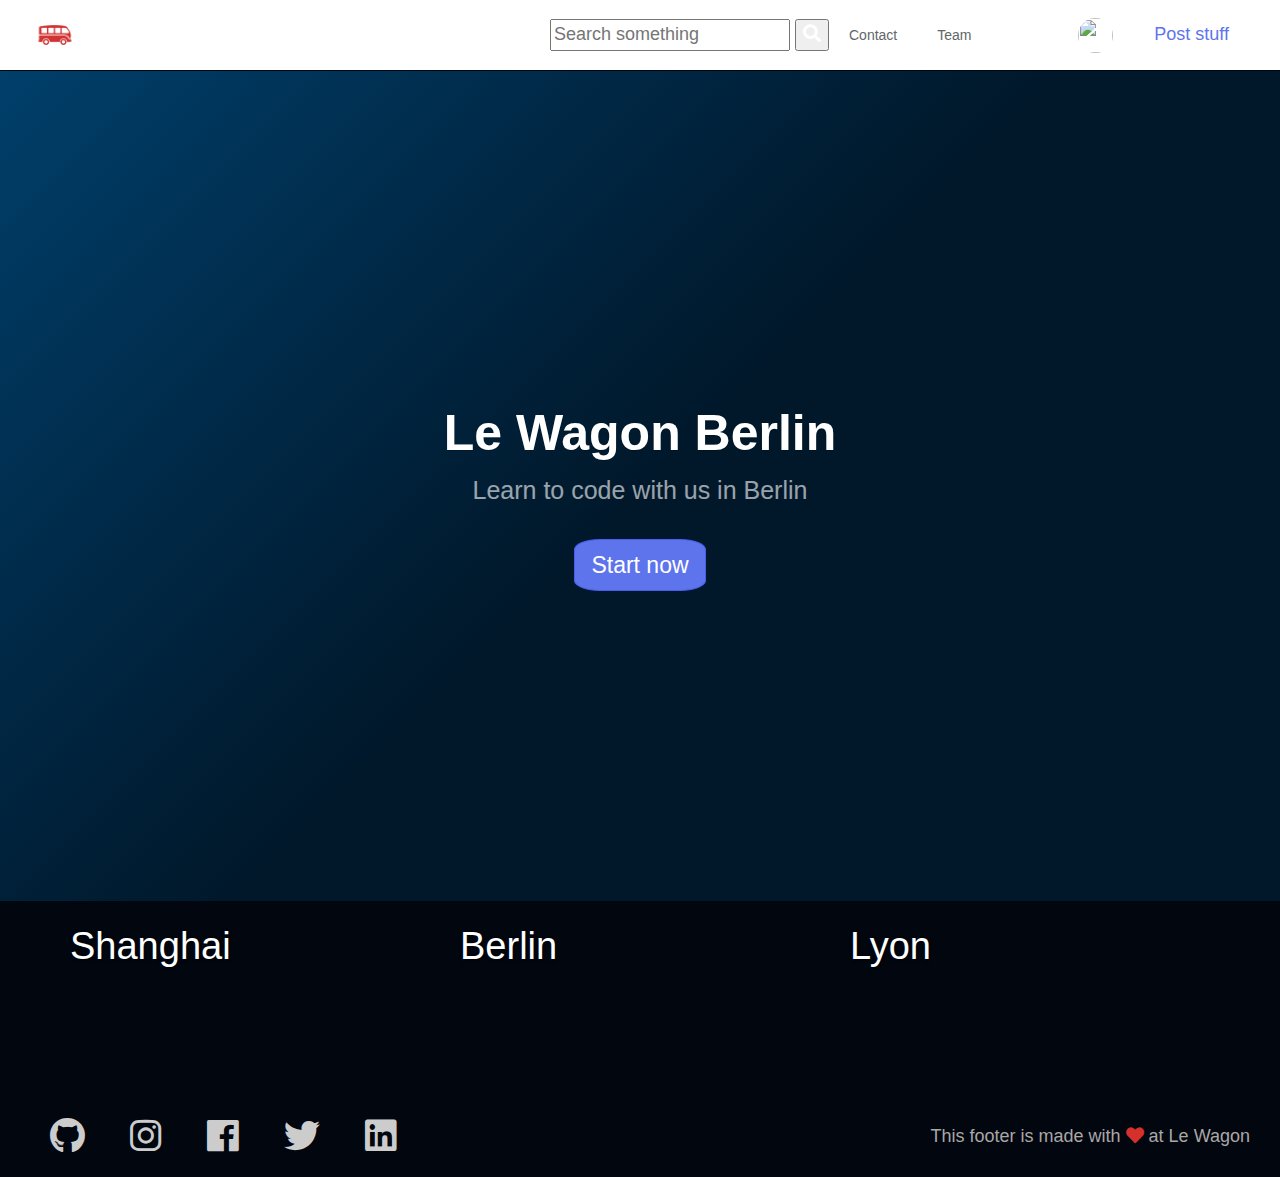
==== commit 2ae5b881: "Automated commit at 2018-11-05 14:44:58 UTC by middleman-deploy 2.0.0-alpha" ====
--- a/index.html
+++ b/index.html
@@ -7,22 +7,134 @@
           content="width=device-width, initial-scale=1, shrink-to-fit=no">
     <!-- Use the title from a page's frontmatter if it has one -->
     <title>Le Wagon - Middleman</title>
-    <link href="stylesheets/application-d8451641.css" rel="stylesheet" />
+    <link href="stylesheets/application-e611e945.css" rel="stylesheet" />
     <script src="javascripts/application-93de88c9.js"></script>
     <link href="images/favicon-f15af148.png" rel="icon" type="image/png" />
   </head>
   <body>
-    <div id="home">
+    <div class="navbar-wagon">
+  <!-- Logo -->
+
+  <a href="/" class="navbar-wagon-brand">
+    <img src="images/logo-acc9c0ec.png" id="logo" alt="Logo" />
+  </a>
+
+  <!-- Right Navigation -->
+  <div class="navbar-wagon-right hidden-xs hidden-sm">
+
+    <!-- Search form -->
+    <form action="" class="navbar-wagon-search">
+      <input type="text" class="navbar-wagon-search-input" placeholder="Search something">
+      <button type="submit" class="navbar-wagon-search-btn">
+        <i class="fa fa-search"></i>
+      </button>
+    </form>
+
+    <!-- Text link -->
+    <a href="" class="navbar-wagon-item navbar-wagon-link">Contact</a>
+
+    <!-- Text link -->
+    <a href="team.html" class="navbar-wagon-item navbar-wagon-link">Team</a>
+
+    <!-- Notification link-->
+    <a href="" class="navbar-wagon-item navbar-wagon-link">
+      <div class="badge-container">
+        <i class="fa fa-envelope-o"></i>
+        <div class="badge badge-blue">3</div>
+      </div>
+    </a>
+
+    <!-- Profile picture and dropdown -->
+    <div class="navbar-wagon-item">
+      <div class="dropdown">
+        <img src="http://kitt.lewagon.com/placeholder/users/Boubac27" class="avatar dropdown-toggle" id="navbar-wagon-menu" data-toggle="dropdown">
+        <ul class="dropdown-menu dropdown-menu-right navbar-wagon-dropdown-menu">
+          <li><a href="#">Profile</a></li>
+          <li><a href="#">Dashboard</a></li>
+          <li><a href="#">Log Out</a></li>
+        </ul>
+      </div>
+    </div>
+
+    <!-- Button (call-to-action) -->
+    <a href="" class="navbar-wagon-item navbar-wagon-button btn">Post stuff</a>
+  </div>
+
+  <!-- Dropdown appearing on mobile only -->
+  <div class="navbar-wagon-item hidden-md hidden-lg">
+    <div class="dropdown">
+      <i class="fa fa-bars dropdown-toggle" data-toggle="dropdown"></i>
+      <ul class="dropdown-menu dropdown-menu-right navbar-wagon-dropdown-menu">
+        <li><a href="#">Some mobile link</a></li>
+        <li><a href="#">Other one</a></li>
+        <li><a href="#">Other one</a></li>
+      </ul>
+    </div>
+  </div>
+</div>
+   <!-- inject layouts/_navbar.html.erb -->
+    <div id="content">
+      <div id="home">
   <div class="home-content">
-    <img src="images/logo-acc9c0ec.png" width="200" alt="Logo" />
-    <p>
-      Middleman is now running!
-    </p>
-    <p class="about">
-      <a href="about.html">More about this template</a>
-    </p>
+    <div class="banner" style="background-image: linear-gradient(-225deg, rgba(0,101,168,0.6) 0%, rgba(0,36,61,0.6) 50%), url('https://kitt.lewagon.com/placeholder/cities/berlin');">
+  <div class="banner-content">
+    <h1>Le Wagon Berlin</h1>
+    <p>Learn to code with us in Berlin</p>
+    <a class="btn btn-primary btn-lg">Start now</a>
   </div>
 </div>
 
+<div class="container">
+  <div class="row">
+      <div class="col-md-4">
+        <div class="card" style="background-image: url(https://kitt.lewagon.com/placeholder/cities/shanghai);">
+          <h2>Shanghai</h2>
+          <p></p>
+        </div>
+      </div>
+      <div class="col-md-4">
+        <div class="card" style="background-image: url(https://kitt.lewagon.com/placeholder/cities/berlin);">
+          <h2>Berlin</h2>
+          <p></p>
+        </div>
+      </div>
+      <div class="col-md-4">
+        <div class="card" style="background-image: url(https://kitt.lewagon.com/placeholder/cities/lyon);">
+          <h2>Lyon</h2>
+          <p></p>
+        </div>
+      </div>
+  </div>
+</div>
+
+<!--
+  <div class="card" style="background-image: linear-gradient(rgba(0,0,0,0.3), rgba(0,0,0,0.2)), url('https://kitt.lewagon.com/placeholder/cities/shanghai');">
+  <div class="card-category">Popular</div>
+  <div class="card-description">
+    <h2>Le Wagon Shanghai</h2>
+    <p>Very cool city, the best</p>
+  </div>
+  <img class="card-user" src="https://kitt.lewagon.com/placeholder/users/tgenaitay">
+  <a class="card-link" href="#" ></a>
+</div>
+ -->
+  </div>
+</div>
+
+    </div>
+                         <!-- Page content is injected here -->
+    <div class="footer">
+  <div class="footer-links">
+    <a href="#"><i class="fab fa-github"></i></a>
+    <a href="#"><i class="fab fa-instagram"></i></a>
+    <a href="#"><i class="fab fa-facebook"></i></a>
+    <a href="#"><i class="fab fa-twitter"></i></a>
+    <a href="#"><i class="fab fa-linkedin"></i></a>
+  </div>
+  <div class="footer-copyright">
+    This footer is made with <i class="fa fa-heart"></i> at Le Wagon
+  </div>
+</div>
+   <!-- inject layouts/_footer.html.erb -->
   </body>
 </html>
--- a/stylesheets/application-e611e945.css
+++ b/stylesheets/application-e611e945.css
@@ -0,0 +1,8 @@
+@import url("https://fonts.googleapis.com/css?family=Montserrat");/*!
+ * Bootstrap v3.3.7 (http://getbootstrap.com)
+ * Copyright 2011-2016 Twitter, Inc.
+ * Licensed under MIT (https://github.com/twbs/bootstrap/blob/master/LICENSE)
+ *//*! normalize.css v3.0.3 | MIT License | github.com/necolas/normalize.css */html{font-family:sans-serif;-ms-text-size-adjust:100%;-webkit-text-size-adjust:100%}body{margin:0}article,aside,details,figcaption,figure,footer,header,hgroup,main,menu,nav,section,summary{display:block}audio,canvas,progress,video{display:inline-block;vertical-align:baseline}audio:not([controls]){display:none;height:0}[hidden],template{display:none}a{background-color:transparent}a:active,a:hover{outline:0}abbr[title]{border-bottom:1px dotted}b,strong{font-weight:bold}dfn{font-style:italic}h1{font-size:2em;margin:0.67em 0}mark{background:#ff0;color:#000}small{font-size:80%}sub,sup{font-size:75%;line-height:0;position:relative;vertical-align:baseline}sup{top:-0.5em}sub{bottom:-0.25em}img{border:0}svg:not(:root){overflow:hidden}figure{margin:1em 40px}hr{-webkit-box-sizing:content-box;box-sizing:content-box;height:0}pre{overflow:auto}code,kbd,pre,samp{font-family:monospace, monospace;font-size:1em}button,input,optgroup,select,textarea{color:inherit;font:inherit;margin:0}button{overflow:visible}button,select{text-transform:none}button,html input[type="button"],input[type="reset"],input[type="submit"]{-webkit-appearance:button;cursor:pointer}button[disabled],html input[disabled]{cursor:default}button::-moz-focus-inner,input::-moz-focus-inner{border:0;padding:0}input{line-height:normal}input[type="checkbox"],input[type="radio"]{-webkit-box-sizing:border-box;box-sizing:border-box;padding:0}input[type="number"]::-webkit-inner-spin-button,input[type="number"]::-webkit-outer-spin-button{height:auto}input[type="search"]{-webkit-appearance:textfield;-webkit-box-sizing:content-box;box-sizing:content-box}input[type="search"]::-webkit-search-cancel-button,input[type="search"]::-webkit-search-decoration{-webkit-appearance:none}fieldset{border:1px solid #c0c0c0;margin:0 2px;padding:0.35em 0.625em 0.75em}legend{border:0;padding:0}textarea{overflow:auto}optgroup{font-weight:bold}table{border-collapse:collapse;border-spacing:0}td,th{padding:0}/*! Source: https://github.com/h5bp/html5-boilerplate/blob/master/src/css/main.css */@media print{*,*:before,*:after{background:transparent !important;color:#000 !important;-webkit-box-shadow:none !important;box-shadow:none !important;text-shadow:none !important}a,a:visited{text-decoration:underline}a[href]:after{content:" (" attr(href) ")"}abbr[title]:after{content:" (" attr(title) ")"}a[href^="#"]:after,a[href^="javascript:"]:after{content:""}pre,blockquote{border:1px solid #999;page-break-inside:avoid}thead{display:table-header-group}tr,img{page-break-inside:avoid}img{max-width:100% !important}p,h2,h3{orphans:3;widows:3}h2,h3{page-break-after:avoid}.navbar{display:none}.btn>.caret,.dropup>.btn>.caret{border-top-color:#000 !important}.label{border:1px solid #000}.table{border-collapse:collapse !important}.table td,.table th{background-color:#fff !important}.table-bordered th,.table-bordered td{border:1px solid #ddd !important}}@font-face{font-family:'Glyphicons Halflings';src:url("../assets/bootstrap/glyphicons-halflings-regular-86b6f62b.eot");src:url("../assets/bootstrap/glyphicons-halflings-regular-86b6f62b.eot?#iefix") format("embedded-opentype"),url("../assets/bootstrap/glyphicons-halflings-regular-ca35b697.woff2") format("woff2"),url("../assets/bootstrap/glyphicons-halflings-regular-278e49a8.woff") format("woff"),url("../assets/bootstrap/glyphicons-halflings-regular-44bc1850.ttf") format("truetype"),url("../assets/bootstrap/glyphicons-halflings-regular-de51a849.svg#glyphicons_halflingsregular") format("svg")}.glyphicon{position:relative;top:1px;display:inline-block;font-family:'Glyphicons Halflings';font-style:normal;font-weight:normal;line-height:1;-webkit-font-smoothing:antialiased;-moz-osx-font-smoothing:grayscale}.glyphicon-asterisk:before{content:"\002a"}.glyphicon-plus:before{content:"\002b"}.glyphicon-euro:before,.glyphicon-eur:before{content:"\20ac"}.glyphicon-minus:before{content:"\2212"}.glyphicon-cloud:before{content:"\2601"}.glyphicon-envelope:before{content:"\2709"}.glyphicon-pencil:before{content:"\270f"}.glyphicon-glass:before{content:"\e001"}.glyphicon-music:before{content:"\e002"}.glyphicon-search:before{content:"\e003"}.glyphicon-heart:before{content:"\e005"}.glyphicon-star:before{content:"\e006"}.glyphicon-star-empty:before{content:"\e007"}.glyphicon-user:before{content:"\e008"}.glyphicon-film:before{content:"\e009"}.glyphicon-th-large:before{content:"\e010"}.glyphicon-th:before{content:"\e011"}.glyphicon-th-list:before{content:"\e012"}.glyphicon-ok:before{content:"\e013"}.glyphicon-remove:before{content:"\e014"}.glyphicon-zoom-in:before{content:"\e015"}.glyphicon-zoom-out:before{content:"\e016"}.glyphicon-off:before{content:"\e017"}.glyphicon-signal:before{content:"\e018"}.glyphicon-cog:before{content:"\e019"}.glyphicon-trash:before{content:"\e020"}.glyphicon-home:before{content:"\e021"}.glyphicon-file:before{content:"\e022"}.glyphicon-time:before{content:"\e023"}.glyphicon-road:before{content:"\e024"}.glyphicon-download-alt:before{content:"\e025"}.glyphicon-download:before{content:"\e026"}.glyphicon-upload:before{content:"\e027"}.glyphicon-inbox:before{content:"\e028"}.glyphicon-play-circle:before{content:"\e029"}.glyphicon-repeat:before{content:"\e030"}.glyphicon-refresh:before{content:"\e031"}.glyphicon-list-alt:before{content:"\e032"}.glyphicon-lock:before{content:"\e033"}.glyphicon-flag:before{content:"\e034"}.glyphicon-headphones:before{content:"\e035"}.glyphicon-volume-off:before{content:"\e036"}.glyphicon-volume-down:before{content:"\e037"}.glyphicon-volume-up:before{content:"\e038"}.glyphicon-qrcode:before{content:"\e039"}.glyphicon-barcode:before{content:"\e040"}.glyphicon-tag:before{content:"\e041"}.glyphicon-tags:before{content:"\e042"}.glyphicon-book:before{content:"\e043"}.glyphicon-bookmark:before{content:"\e044"}.glyphicon-print:before{content:"\e045"}.glyphicon-camera:before{content:"\e046"}.glyphicon-font:before{content:"\e047"}.glyphicon-bold:before{content:"\e048"}.glyphicon-italic:before{content:"\e049"}.glyphicon-text-height:before{content:"\e050"}.glyphicon-text-width:before{content:"\e051"}.glyphicon-align-left:before{content:"\e052"}.glyphicon-align-center:before{content:"\e053"}.glyphicon-align-right:before{content:"\e054"}.glyphicon-align-justify:before{content:"\e055"}.glyphicon-list:before{content:"\e056"}.glyphicon-indent-left:before{content:"\e057"}.glyphicon-indent-right:before{content:"\e058"}.glyphicon-facetime-video:before{content:"\e059"}.glyphicon-picture:before{content:"\e060"}.glyphicon-map-marker:before{content:"\e062"}.glyphicon-adjust:before{content:"\e063"}.glyphicon-tint:before{content:"\e064"}.glyphicon-edit:before{content:"\e065"}.glyphicon-share:before{content:"\e066"}.glyphicon-check:before{content:"\e067"}.glyphicon-move:before{content:"\e068"}.glyphicon-step-backward:before{content:"\e069"}.glyphicon-fast-backward:before{content:"\e070"}.glyphicon-backward:before{content:"\e071"}.glyphicon-play:before{content:"\e072"}.glyphicon-pause:before{content:"\e073"}.glyphicon-stop:before{content:"\e074"}.glyphicon-forward:before{content:"\e075"}.glyphicon-fast-forward:before{content:"\e076"}.glyphicon-step-forward:before{content:"\e077"}.glyphicon-eject:before{content:"\e078"}.glyphicon-chevron-left:before{content:"\e079"}.glyphicon-chevron-right:before{content:"\e080"}.glyphicon-plus-sign:before{content:"\e081"}.glyphicon-minus-sign:before{content:"\e082"}.glyphicon-remove-sign:before{content:"\e083"}.glyphicon-ok-sign:before{content:"\e084"}.glyphicon-question-sign:before{content:"\e085"}.glyphicon-info-sign:before{content:"\e086"}.glyphicon-screenshot:before{content:"\e087"}.glyphicon-remove-circle:before{content:"\e088"}.glyphicon-ok-circle:before{content:"\e089"}.glyphicon-ban-circle:before{content:"\e090"}.glyphicon-arrow-left:before{content:"\e091"}.glyphicon-arrow-right:before{content:"\e092"}.glyphicon-arrow-up:before{content:"\e093"}.glyphicon-arrow-down:before{content:"\e094"}.glyphicon-share-alt:before{content:"\e095"}.glyphicon-resize-full:before{content:"\e096"}.glyphicon-resize-small:before{content:"\e097"}.glyphicon-exclamation-sign:before{content:"\e101"}.glyphicon-gift:before{content:"\e102"}.glyphicon-leaf:before{content:"\e103"}.glyphicon-fire:before{content:"\e104"}.glyphicon-eye-open:before{content:"\e105"}.glyphicon-eye-close:before{content:"\e106"}.glyphicon-warning-sign:before{content:"\e107"}.glyphicon-plane:before{content:"\e108"}.glyphicon-calendar:before{content:"\e109"}.glyphicon-random:before{content:"\e110"}.glyphicon-comment:before{content:"\e111"}.glyphicon-magnet:before{content:"\e112"}.glyphicon-chevron-up:before{content:"\e113"}.glyphicon-chevron-down:before{content:"\e114"}.glyphicon-retweet:before{content:"\e115"}.glyphicon-shopping-cart:before{content:"\e116"}.glyphicon-folder-close:before{content:"\e117"}.glyphicon-folder-open:before{content:"\e118"}.glyphicon-resize-vertical:before{content:"\e119"}.glyphicon-resize-horizontal:before{content:"\e120"}.glyphicon-hdd:before{content:"\e121"}.glyphicon-bullhorn:before{content:"\e122"}.glyphicon-bell:before{content:"\e123"}.glyphicon-certificate:before{content:"\e124"}.glyphicon-thumbs-up:before{content:"\e125"}.glyphicon-thumbs-down:before{content:"\e126"}.glyphicon-hand-right:before{content:"\e127"}.glyphicon-hand-left:before{content:"\e128"}.glyphicon-hand-up:before{content:"\e129"}.glyphicon-hand-down:before{content:"\e130"}.glyphicon-circle-arrow-right:before{content:"\e131"}.glyphicon-circle-arrow-left:before{content:"\e132"}.glyphicon-circle-arrow-up:before{content:"\e133"}.glyphicon-circle-arrow-down:before{content:"\e134"}.glyphicon-globe:before{content:"\e135"}.glyphicon-wrench:before{content:"\e136"}.glyphicon-tasks:before{content:"\e137"}.glyphicon-filter:before{content:"\e138"}.glyphicon-briefcase:before{content:"\e139"}.glyphicon-fullscreen:before{content:"\e140"}.glyphicon-dashboard:before{content:"\e141"}.glyphicon-paperclip:before{content:"\e142"}.glyphicon-heart-empty:before{content:"\e143"}.glyphicon-link:before{content:"\e144"}.glyphicon-phone:before{content:"\e145"}.glyphicon-pushpin:before{content:"\e146"}.glyphicon-usd:before{content:"\e148"}.glyphicon-gbp:before{content:"\e149"}.glyphicon-sort:before{content:"\e150"}.glyphicon-sort-by-alphabet:before{content:"\e151"}.glyphicon-sort-by-alphabet-alt:before{content:"\e152"}.glyphicon-sort-by-order:before{content:"\e153"}.glyphicon-sort-by-order-alt:before{content:"\e154"}.glyphicon-sort-by-attributes:before{content:"\e155"}.glyphicon-sort-by-attributes-alt:before{content:"\e156"}.glyphicon-unchecked:before{content:"\e157"}.glyphicon-expand:before{content:"\e158"}.glyphicon-collapse-down:before{content:"\e159"}.glyphicon-collapse-up:before{content:"\e160"}.glyphicon-log-in:before{content:"\e161"}.glyphicon-flash:before{content:"\e162"}.glyphicon-log-out:before{content:"\e163"}.glyphicon-new-window:before{content:"\e164"}.glyphicon-record:before{content:"\e165"}.glyphicon-save:before{content:"\e166"}.glyphicon-open:before{content:"\e167"}.glyphicon-saved:before{content:"\e168"}.glyphicon-import:before{content:"\e169"}.glyphicon-export:before{content:"\e170"}.glyphicon-send:before{content:"\e171"}.glyphicon-floppy-disk:before{content:"\e172"}.glyphicon-floppy-saved:before{content:"\e173"}.glyphicon-floppy-remove:before{content:"\e174"}.glyphicon-floppy-save:before{content:"\e175"}.glyphicon-floppy-open:before{content:"\e176"}.glyphicon-credit-card:before{content:"\e177"}.glyphicon-transfer:before{content:"\e178"}.glyphicon-cutlery:before{content:"\e179"}.glyphicon-header:before{content:"\e180"}.glyphicon-compressed:before{content:"\e181"}.glyphicon-earphone:before{content:"\e182"}.glyphicon-phone-alt:before{content:"\e183"}.glyphicon-tower:before{content:"\e184"}.glyphicon-stats:before{content:"\e185"}.glyphicon-sd-video:before{content:"\e186"}.glyphicon-hd-video:before{content:"\e187"}.glyphicon-subtitles:before{content:"\e188"}.glyphicon-sound-stereo:before{content:"\e189"}.glyphicon-sound-dolby:before{content:"\e190"}.glyphicon-sound-5-1:before{content:"\e191"}.glyphicon-sound-6-1:before{content:"\e192"}.glyphicon-sound-7-1:before{content:"\e193"}.glyphicon-copyright-mark:before{content:"\e194"}.glyphicon-registration-mark:before{content:"\e195"}.glyphicon-cloud-download:before{content:"\e197"}.glyphicon-cloud-upload:before{content:"\e198"}.glyphicon-tree-conifer:before{content:"\e199"}.glyphicon-tree-deciduous:before{content:"\e200"}.glyphicon-cd:before{content:"\e201"}.glyphicon-save-file:before{content:"\e202"}.glyphicon-open-file:before{content:"\e203"}.glyphicon-level-up:before{content:"\e204"}.glyphicon-copy:before{content:"\e205"}.glyphicon-paste:before{content:"\e206"}.glyphicon-alert:before{content:"\e209"}.glyphicon-equalizer:before{content:"\e210"}.glyphicon-king:before{content:"\e211"}.glyphicon-queen:before{content:"\e212"}.glyphicon-pawn:before{content:"\e213"}.glyphicon-bishop:before{content:"\e214"}.glyphicon-knight:before{content:"\e215"}.glyphicon-baby-formula:before{content:"\e216"}.glyphicon-tent:before{content:"\26fa"}.glyphicon-blackboard:before{content:"\e218"}.glyphicon-bed:before{content:"\e219"}.glyphicon-apple:before{content:"\f8ff"}.glyphicon-erase:before{content:"\e221"}.glyphicon-hourglass:before{content:"\231b"}.glyphicon-lamp:before{content:"\e223"}.glyphicon-duplicate:before{content:"\e224"}.glyphicon-piggy-bank:before{content:"\e225"}.glyphicon-scissors:before{content:"\e226"}.glyphicon-bitcoin:before{content:"\e227"}.glyphicon-btc:before{content:"\e227"}.glyphicon-xbt:before{content:"\e227"}.glyphicon-yen:before{content:"\00a5"}.glyphicon-jpy:before{content:"\00a5"}.glyphicon-ruble:before{content:"\20bd"}.glyphicon-rub:before{content:"\20bd"}.glyphicon-scale:before{content:"\e230"}.glyphicon-ice-lolly:before{content:"\e231"}.glyphicon-ice-lolly-tasted:before{content:"\e232"}.glyphicon-education:before{content:"\e233"}.glyphicon-option-horizontal:before{content:"\e234"}.glyphicon-option-vertical:before{content:"\e235"}.glyphicon-menu-hamburger:before{content:"\e236"}.glyphicon-modal-window:before{content:"\e237"}.glyphicon-oil:before{content:"\e238"}.glyphicon-grain:before{content:"\e239"}.glyphicon-sunglasses:before{content:"\e240"}.glyphicon-text-size:before{content:"\e241"}.glyphicon-text-color:before{content:"\e242"}.glyphicon-text-background:before{content:"\e243"}.glyphicon-object-align-top:before{content:"\e244"}.glyphicon-object-align-bottom:before{content:"\e245"}.glyphicon-object-align-horizontal:before{content:"\e246"}.glyphicon-object-align-left:before{content:"\e247"}.glyphicon-object-align-vertical:before{content:"\e248"}.glyphicon-object-align-right:before{content:"\e249"}.glyphicon-triangle-right:before{content:"\e250"}.glyphicon-triangle-left:before{content:"\e251"}.glyphicon-triangle-bottom:before{content:"\e252"}.glyphicon-triangle-top:before{content:"\e253"}.glyphicon-console:before{content:"\e254"}.glyphicon-superscript:before{content:"\e255"}.glyphicon-subscript:before{content:"\e256"}.glyphicon-menu-left:before{content:"\e257"}.glyphicon-menu-right:before{content:"\e258"}.glyphicon-menu-down:before{content:"\e259"}.glyphicon-menu-up:before{content:"\e260"}*{-webkit-box-sizing:border-box;box-sizing:border-box}*:before,*:after{-webkit-box-sizing:border-box;box-sizing:border-box}html{font-size:10px;-webkit-tap-highlight-color:transparent}body{font-family:"Open Sans", "Helvetica", "sans-serif";font-size:18px;line-height:1.42857143;color:white;background-color:#01060f}input,button,select,textarea{font-family:inherit;font-size:inherit;line-height:inherit}a{color:#5E74ED;text-decoration:none}a:hover,a:focus{color:#1a39e5;text-decoration:underline}a:focus{outline:5px auto -webkit-focus-ring-color;outline-offset:-2px}figure{margin:0}img{vertical-align:middle}.img-responsive{display:block;max-width:100%;height:auto}.img-rounded{border-radius:2px}.img-thumbnail{padding:4px;line-height:1.42857143;background-color:#01060f;border:1px solid #ddd;border-radius:2px;-webkit-transition:all 0.2s ease-in-out;transition:all 0.2s ease-in-out;display:inline-block;max-width:100%;height:auto}.img-circle{border-radius:50%}hr{margin-top:25px;margin-bottom:25px;border:0;border-top:1px solid white}.sr-only{position:absolute;width:1px;height:1px;margin:-1px;padding:0;overflow:hidden;clip:rect(0, 0, 0, 0);border:0}.sr-only-focusable:active,.sr-only-focusable:focus{position:static;width:auto;height:auto;margin:0;overflow:visible;clip:auto}[role="button"]{cursor:pointer}h1,h2,h3,h4,h5,h6,.h1,.h2,.h3,.h4,.h5,.h6{font-family:"Raleway", "Helvetica", "sans-serif";font-weight:500;line-height:1.1;color:inherit}h1 small,h1 .small,h2 small,h2 .small,h3 small,h3 .small,h4 small,h4 .small,h5 small,h5 .small,h6 small,h6 .small,.h1 small,.h1 .small,.h2 small,.h2 .small,.h3 small,.h3 .small,.h4 small,.h4 .small,.h5 small,.h5 .small,.h6 small,.h6 .small{font-weight:normal;line-height:1;color:white}h1,.h1,h2,.h2,h3,.h3{margin-top:25px;margin-bottom:12.5px}h1 small,h1 .small,.h1 small,.h1 .small,h2 small,h2 .small,.h2 small,.h2 .small,h3 small,h3 .small,.h3 small,.h3 .small{font-size:65%}h4,.h4,h5,.h5,h6,.h6{margin-top:12.5px;margin-bottom:12.5px}h4 small,h4 .small,.h4 small,.h4 .small,h5 small,h5 .small,.h5 small,.h5 .small,h6 small,h6 .small,.h6 small,.h6 .small{font-size:75%}h1,.h1{font-size:46px}h2,.h2{font-size:38px}h3,.h3{font-size:31px}h4,.h4{font-size:23px}h5,.h5{font-size:18px}h6,.h6{font-size:16px}p{margin:0 0 12.5px}.lead{margin-bottom:25px;font-size:20px;font-weight:300;line-height:1.4}@media (min-width: 768px){.lead{font-size:27px}}small,.small{font-size:88%}mark,.mark{background-color:#fcf8e3;padding:.2em}.text-left{text-align:left}.text-right{text-align:right}.text-center{text-align:center}.text-justify{text-align:justify}.text-nowrap{white-space:nowrap}.text-lowercase{text-transform:lowercase}.text-uppercase,.initialism{text-transform:uppercase}.text-capitalize{text-transform:capitalize}.text-muted{color:white}.text-primary{color:#5E74ED}a.text-primary:hover,a.text-primary:focus{color:#304ce8}.text-success{color:#3c763d}a.text-success:hover,a.text-success:focus{color:#2b542c}.text-info{color:#31708f}a.text-info:hover,a.text-info:focus{color:#245269}.text-warning{color:#8a6d3b}a.text-warning:hover,a.text-warning:focus{color:#66512c}.text-danger{color:#a94442}a.text-danger:hover,a.text-danger:focus{color:#843534}.bg-primary{color:#fff}.bg-primary{background-color:#5E74ED}a.bg-primary:hover,a.bg-primary:focus{background-color:#304ce8}.bg-success{background-color:#dff0d8}a.bg-success:hover,a.bg-success:focus{background-color:#c1e2b3}.bg-info{background-color:#d9edf7}a.bg-info:hover,a.bg-info:focus{background-color:#afd9ee}.bg-warning{background-color:#fcf8e3}a.bg-warning:hover,a.bg-warning:focus{background-color:#f7ecb5}.bg-danger{background-color:#f2dede}a.bg-danger:hover,a.bg-danger:focus{background-color:#e4b9b9}.page-header{padding-bottom:11.5px;margin:50px 0 25px;border-bottom:1px solid white}ul,ol{margin-top:0;margin-bottom:12.5px}ul ul,ul ol,ol ul,ol ol{margin-bottom:0}.list-unstyled{padding-left:0;list-style:none}.list-inline{padding-left:0;list-style:none;margin-left:-5px}.list-inline>li{display:inline-block;padding-left:5px;padding-right:5px}dl{margin-top:0;margin-bottom:25px}dt,dd{line-height:1.42857143}dt{font-weight:bold}dd{margin-left:0}.dl-horizontal dd:before,.dl-horizontal dd:after{content:" ";display:table}.dl-horizontal dd:after{clear:both}@media (min-width: 768px){.dl-horizontal dt{float:left;width:160px;clear:left;text-align:right;overflow:hidden;text-overflow:ellipsis;white-space:nowrap}.dl-horizontal dd{margin-left:180px}}abbr[title],abbr[data-original-title]{cursor:help;border-bottom:1px dotted white}.initialism{font-size:90%}blockquote{padding:12.5px 25px;margin:0 0 25px;font-size:22.5px;border-left:5px solid white}blockquote p:last-child,blockquote ul:last-child,blockquote ol:last-child{margin-bottom:0}blockquote footer,blockquote small,blockquote .small{display:block;font-size:80%;line-height:1.42857143;color:white}blockquote footer:before,blockquote small:before,blockquote .small:before{content:'\2014 \00A0'}.blockquote-reverse,blockquote.pull-right{padding-right:15px;padding-left:0;border-right:5px solid white;border-left:0;text-align:right}.blockquote-reverse footer:before,.blockquote-reverse small:before,.blockquote-reverse .small:before,blockquote.pull-right footer:before,blockquote.pull-right small:before,blockquote.pull-right .small:before{content:''}.blockquote-reverse footer:after,.blockquote-reverse small:after,.blockquote-reverse .small:after,blockquote.pull-right footer:after,blockquote.pull-right small:after,blockquote.pull-right .small:after{content:'\00A0 \2014'}address{margin-bottom:25px;font-style:normal;line-height:1.42857143}code,kbd,pre,samp{font-family:Menlo, Monaco, Consolas, "Courier New", monospace}code{padding:2px 4px;font-size:90%;color:#c7254e;background-color:#f9f2f4;border-radius:2px}kbd{padding:2px 4px;font-size:90%;color:#fff;background-color:#333;border-radius:2px;-webkit-box-shadow:inset 0 -1px 0 rgba(0,0,0,0.25);box-shadow:inset 0 -1px 0 rgba(0,0,0,0.25)}kbd kbd{padding:0;font-size:100%;font-weight:bold;-webkit-box-shadow:none;box-shadow:none}pre{display:block;padding:12px;margin:0 0 12.5px;font-size:17px;line-height:1.42857143;word-break:break-all;word-wrap:break-word;color:white;background-color:#f5f5f5;border:1px solid #ccc;border-radius:2px}pre code{padding:0;font-size:inherit;color:inherit;white-space:pre-wrap;background-color:transparent;border-radius:0}.pre-scrollable{max-height:340px;overflow-y:scroll}.container{margin-right:auto;margin-left:auto;padding-left:15px;padding-right:15px}.container:before,.container:after{content:" ";display:table}.container:after{clear:both}@media (min-width: 768px){.container{width:750px}}@media (min-width: 992px){.container{width:970px}}@media (min-width: 1200px){.container{width:1170px}}.container-fluid{margin-right:auto;margin-left:auto;padding-left:15px;padding-right:15px}.container-fluid:before,.container-fluid:after{content:" ";display:table}.container-fluid:after{clear:both}.row{margin-left:-15px;margin-right:-15px}.row:before,.row:after{content:" ";display:table}.row:after{clear:both}.col-xs-1,.col-sm-1,.col-md-1,.col-lg-1,.col-xs-2,.col-sm-2,.col-md-2,.col-lg-2,.col-xs-3,.col-sm-3,.col-md-3,.col-lg-3,.col-xs-4,.col-sm-4,.col-md-4,.col-lg-4,.col-xs-5,.col-sm-5,.col-md-5,.col-lg-5,.col-xs-6,.col-sm-6,.col-md-6,.col-lg-6,.col-xs-7,.col-sm-7,.col-md-7,.col-lg-7,.col-xs-8,.col-sm-8,.col-md-8,.col-lg-8,.col-xs-9,.col-sm-9,.col-md-9,.col-lg-9,.col-xs-10,.col-sm-10,.col-md-10,.col-lg-10,.col-xs-11,.col-sm-11,.col-md-11,.col-lg-11,.col-xs-12,.col-sm-12,.col-md-12,.col-lg-12{position:relative;min-height:1px;padding-left:15px;padding-right:15px}.col-xs-1,.col-xs-2,.col-xs-3,.col-xs-4,.col-xs-5,.col-xs-6,.col-xs-7,.col-xs-8,.col-xs-9,.col-xs-10,.col-xs-11,.col-xs-12{float:left}.col-xs-1{width:8.33333333%}.col-xs-2{width:16.66666667%}.col-xs-3{width:25%}.col-xs-4{width:33.33333333%}.col-xs-5{width:41.66666667%}.col-xs-6{width:50%}.col-xs-7{width:58.33333333%}.col-xs-8{width:66.66666667%}.col-xs-9{width:75%}.col-xs-10{width:83.33333333%}.col-xs-11{width:91.66666667%}.col-xs-12{width:100%}.col-xs-pull-0{right:auto}.col-xs-pull-1{right:8.33333333%}.col-xs-pull-2{right:16.66666667%}.col-xs-pull-3{right:25%}.col-xs-pull-4{right:33.33333333%}.col-xs-pull-5{right:41.66666667%}.col-xs-pull-6{right:50%}.col-xs-pull-7{right:58.33333333%}.col-xs-pull-8{right:66.66666667%}.col-xs-pull-9{right:75%}.col-xs-pull-10{right:83.33333333%}.col-xs-pull-11{right:91.66666667%}.col-xs-pull-12{right:100%}.col-xs-push-0{left:auto}.col-xs-push-1{left:8.33333333%}.col-xs-push-2{left:16.66666667%}.col-xs-push-3{left:25%}.col-xs-push-4{left:33.33333333%}.col-xs-push-5{left:41.66666667%}.col-xs-push-6{left:50%}.col-xs-push-7{left:58.33333333%}.col-xs-push-8{left:66.66666667%}.col-xs-push-9{left:75%}.col-xs-push-10{left:83.33333333%}.col-xs-push-11{left:91.66666667%}.col-xs-push-12{left:100%}.col-xs-offset-0{margin-left:0%}.col-xs-offset-1{margin-left:8.33333333%}.col-xs-offset-2{margin-left:16.66666667%}.col-xs-offset-3{margin-left:25%}.col-xs-offset-4{margin-left:33.33333333%}.col-xs-offset-5{margin-left:41.66666667%}.col-xs-offset-6{margin-left:50%}.col-xs-offset-7{margin-left:58.33333333%}.col-xs-offset-8{margin-left:66.66666667%}.col-xs-offset-9{margin-left:75%}.col-xs-offset-10{margin-left:83.33333333%}.col-xs-offset-11{margin-left:91.66666667%}.col-xs-offset-12{margin-left:100%}@media (min-width: 768px){.col-sm-1,.col-sm-2,.col-sm-3,.col-sm-4,.col-sm-5,.col-sm-6,.col-sm-7,.col-sm-8,.col-sm-9,.col-sm-10,.col-sm-11,.col-sm-12{float:left}.col-sm-1{width:8.33333333%}.col-sm-2{width:16.66666667%}.col-sm-3{width:25%}.col-sm-4{width:33.33333333%}.col-sm-5{width:41.66666667%}.col-sm-6{width:50%}.col-sm-7{width:58.33333333%}.col-sm-8{width:66.66666667%}.col-sm-9{width:75%}.col-sm-10{width:83.33333333%}.col-sm-11{width:91.66666667%}.col-sm-12{width:100%}.col-sm-pull-0{right:auto}.col-sm-pull-1{right:8.33333333%}.col-sm-pull-2{right:16.66666667%}.col-sm-pull-3{right:25%}.col-sm-pull-4{right:33.33333333%}.col-sm-pull-5{right:41.66666667%}.col-sm-pull-6{right:50%}.col-sm-pull-7{right:58.33333333%}.col-sm-pull-8{right:66.66666667%}.col-sm-pull-9{right:75%}.col-sm-pull-10{right:83.33333333%}.col-sm-pull-11{right:91.66666667%}.col-sm-pull-12{right:100%}.col-sm-push-0{left:auto}.col-sm-push-1{left:8.33333333%}.col-sm-push-2{left:16.66666667%}.col-sm-push-3{left:25%}.col-sm-push-4{left:33.33333333%}.col-sm-push-5{left:41.66666667%}.col-sm-push-6{left:50%}.col-sm-push-7{left:58.33333333%}.col-sm-push-8{left:66.66666667%}.col-sm-push-9{left:75%}.col-sm-push-10{left:83.33333333%}.col-sm-push-11{left:91.66666667%}.col-sm-push-12{left:100%}.col-sm-offset-0{margin-left:0%}.col-sm-offset-1{margin-left:8.33333333%}.col-sm-offset-2{margin-left:16.66666667%}.col-sm-offset-3{margin-left:25%}.col-sm-offset-4{margin-left:33.33333333%}.col-sm-offset-5{margin-left:41.66666667%}.col-sm-offset-6{margin-left:50%}.col-sm-offset-7{margin-left:58.33333333%}.col-sm-offset-8{margin-left:66.66666667%}.col-sm-offset-9{margin-left:75%}.col-sm-offset-10{margin-left:83.33333333%}.col-sm-offset-11{margin-left:91.66666667%}.col-sm-offset-12{margin-left:100%}}@media (min-width: 992px){.col-md-1,.col-md-2,.col-md-3,.col-md-4,.col-md-5,.col-md-6,.col-md-7,.col-md-8,.col-md-9,.col-md-10,.col-md-11,.col-md-12{float:left}.col-md-1{width:8.33333333%}.col-md-2{width:16.66666667%}.col-md-3{width:25%}.col-md-4{width:33.33333333%}.col-md-5{width:41.66666667%}.col-md-6{width:50%}.col-md-7{width:58.33333333%}.col-md-8{width:66.66666667%}.col-md-9{width:75%}.col-md-10{width:83.33333333%}.col-md-11{width:91.66666667%}.col-md-12{width:100%}.col-md-pull-0{right:auto}.col-md-pull-1{right:8.33333333%}.col-md-pull-2{right:16.66666667%}.col-md-pull-3{right:25%}.col-md-pull-4{right:33.33333333%}.col-md-pull-5{right:41.66666667%}.col-md-pull-6{right:50%}.col-md-pull-7{right:58.33333333%}.col-md-pull-8{right:66.66666667%}.col-md-pull-9{right:75%}.col-md-pull-10{right:83.33333333%}.col-md-pull-11{right:91.66666667%}.col-md-pull-12{right:100%}.col-md-push-0{left:auto}.col-md-push-1{left:8.33333333%}.col-md-push-2{left:16.66666667%}.col-md-push-3{left:25%}.col-md-push-4{left:33.33333333%}.col-md-push-5{left:41.66666667%}.col-md-push-6{left:50%}.col-md-push-7{left:58.33333333%}.col-md-push-8{left:66.66666667%}.col-md-push-9{left:75%}.col-md-push-10{left:83.33333333%}.col-md-push-11{left:91.66666667%}.col-md-push-12{left:100%}.col-md-offset-0{margin-left:0%}.col-md-offset-1{margin-left:8.33333333%}.col-md-offset-2{margin-left:16.66666667%}.col-md-offset-3{margin-left:25%}.col-md-offset-4{margin-left:33.33333333%}.col-md-offset-5{margin-left:41.66666667%}.col-md-offset-6{margin-left:50%}.col-md-offset-7{margin-left:58.33333333%}.col-md-offset-8{margin-left:66.66666667%}.col-md-offset-9{margin-left:75%}.col-md-offset-10{margin-left:83.33333333%}.col-md-offset-11{margin-left:91.66666667%}.col-md-offset-12{margin-left:100%}}@media (min-width: 1200px){.col-lg-1,.col-lg-2,.col-lg-3,.col-lg-4,.col-lg-5,.col-lg-6,.col-lg-7,.col-lg-8,.col-lg-9,.col-lg-10,.col-lg-11,.col-lg-12{float:left}.col-lg-1{width:8.33333333%}.col-lg-2{width:16.66666667%}.col-lg-3{width:25%}.col-lg-4{width:33.33333333%}.col-lg-5{width:41.66666667%}.col-lg-6{width:50%}.col-lg-7{width:58.33333333%}.col-lg-8{width:66.66666667%}.col-lg-9{width:75%}.col-lg-10{width:83.33333333%}.col-lg-11{width:91.66666667%}.col-lg-12{width:100%}.col-lg-pull-0{right:auto}.col-lg-pull-1{right:8.33333333%}.col-lg-pull-2{right:16.66666667%}.col-lg-pull-3{right:25%}.col-lg-pull-4{right:33.33333333%}.col-lg-pull-5{right:41.66666667%}.col-lg-pull-6{right:50%}.col-lg-pull-7{right:58.33333333%}.col-lg-pull-8{right:66.66666667%}.col-lg-pull-9{right:75%}.col-lg-pull-10{right:83.33333333%}.col-lg-pull-11{right:91.66666667%}.col-lg-pull-12{right:100%}.col-lg-push-0{left:auto}.col-lg-push-1{left:8.33333333%}.col-lg-push-2{left:16.66666667%}.col-lg-push-3{left:25%}.col-lg-push-4{left:33.33333333%}.col-lg-push-5{left:41.66666667%}.col-lg-push-6{left:50%}.col-lg-push-7{left:58.33333333%}.col-lg-push-8{left:66.66666667%}.col-lg-push-9{left:75%}.col-lg-push-10{left:83.33333333%}.col-lg-push-11{left:91.66666667%}.col-lg-push-12{left:100%}.col-lg-offset-0{margin-left:0%}.col-lg-offset-1{margin-left:8.33333333%}.col-lg-offset-2{margin-left:16.66666667%}.col-lg-offset-3{margin-left:25%}.col-lg-offset-4{margin-left:33.33333333%}.col-lg-offset-5{margin-left:41.66666667%}.col-lg-offset-6{margin-left:50%}.col-lg-offset-7{margin-left:58.33333333%}.col-lg-offset-8{margin-left:66.66666667%}.col-lg-offset-9{margin-left:75%}.col-lg-offset-10{margin-left:83.33333333%}.col-lg-offset-11{margin-left:91.66666667%}.col-lg-offset-12{margin-left:100%}}table{background-color:transparent}caption{padding-top:8px;padding-bottom:8px;color:white;text-align:left}th{text-align:left}.table{width:100%;max-width:100%;margin-bottom:25px}.table>thead>tr>th,.table>thead>tr>td,.table>tbody>tr>th,.table>tbody>tr>td,.table>tfoot>tr>th,.table>tfoot>tr>td{padding:8px;line-height:1.42857143;vertical-align:top;border-top:1px solid #ddd}.table>thead>tr>th{vertical-align:bottom;border-bottom:2px solid #ddd}.table>caption+thead>tr:first-child>th,.table>caption+thead>tr:first-child>td,.table>colgroup+thead>tr:first-child>th,.table>colgroup+thead>tr:first-child>td,.table>thead:first-child>tr:first-child>th,.table>thead:first-child>tr:first-child>td{border-top:0}.table>tbody+tbody{border-top:2px solid #ddd}.table .table{background-color:#01060f}.table-condensed>thead>tr>th,.table-condensed>thead>tr>td,.table-condensed>tbody>tr>th,.table-condensed>tbody>tr>td,.table-condensed>tfoot>tr>th,.table-condensed>tfoot>tr>td{padding:5px}.table-bordered{border:1px solid #ddd}.table-bordered>thead>tr>th,.table-bordered>thead>tr>td,.table-bordered>tbody>tr>th,.table-bordered>tbody>tr>td,.table-bordered>tfoot>tr>th,.table-bordered>tfoot>tr>td{border:1px solid #ddd}.table-bordered>thead>tr>th,.table-bordered>thead>tr>td{border-bottom-width:2px}.table-striped>tbody>tr:nth-of-type(odd){background-color:#f9f9f9}.table-hover>tbody>tr:hover{background-color:#f5f5f5}table col[class*="col-"]{position:static;float:none;display:table-column}table td[class*="col-"],table th[class*="col-"]{position:static;float:none;display:table-cell}.table>thead>tr>td.active,.table>thead>tr>th.active,.table>thead>tr.active>td,.table>thead>tr.active>th,.table>tbody>tr>td.active,.table>tbody>tr>th.active,.table>tbody>tr.active>td,.table>tbody>tr.active>th,.table>tfoot>tr>td.active,.table>tfoot>tr>th.active,.table>tfoot>tr.active>td,.table>tfoot>tr.active>th{background-color:#f5f5f5}.table-hover>tbody>tr>td.active:hover,.table-hover>tbody>tr>th.active:hover,.table-hover>tbody>tr.active:hover>td,.table-hover>tbody>tr:hover>.active,.table-hover>tbody>tr.active:hover>th{background-color:#e8e8e8}.table>thead>tr>td.success,.table>thead>tr>th.success,.table>thead>tr.success>td,.table>thead>tr.success>th,.table>tbody>tr>td.success,.table>tbody>tr>th.success,.table>tbody>tr.success>td,.table>tbody>tr.success>th,.table>tfoot>tr>td.success,.table>tfoot>tr>th.success,.table>tfoot>tr.success>td,.table>tfoot>tr.success>th{background-color:#dff0d8}.table-hover>tbody>tr>td.success:hover,.table-hover>tbody>tr>th.success:hover,.table-hover>tbody>tr.success:hover>td,.table-hover>tbody>tr:hover>.success,.table-hover>tbody>tr.success:hover>th{background-color:#d0e9c6}.table>thead>tr>td.info,.table>thead>tr>th.info,.table>thead>tr.info>td,.table>thead>tr.info>th,.table>tbody>tr>td.info,.table>tbody>tr>th.info,.table>tbody>tr.info>td,.table>tbody>tr.info>th,.table>tfoot>tr>td.info,.table>tfoot>tr>th.info,.table>tfoot>tr.info>td,.table>tfoot>tr.info>th{background-color:#d9edf7}.table-hover>tbody>tr>td.info:hover,.table-hover>tbody>tr>th.info:hover,.table-hover>tbody>tr.info:hover>td,.table-hover>tbody>tr:hover>.info,.table-hover>tbody>tr.info:hover>th{background-color:#c4e3f3}.table>thead>tr>td.warning,.table>thead>tr>th.warning,.table>thead>tr.warning>td,.table>thead>tr.warning>th,.table>tbody>tr>td.warning,.table>tbody>tr>th.warning,.table>tbody>tr.warning>td,.table>tbody>tr.warning>th,.table>tfoot>tr>td.warning,.table>tfoot>tr>th.warning,.table>tfoot>tr.warning>td,.table>tfoot>tr.warning>th{background-color:#fcf8e3}.table-hover>tbody>tr>td.warning:hover,.table-hover>tbody>tr>th.warning:hover,.table-hover>tbody>tr.warning:hover>td,.table-hover>tbody>tr:hover>.warning,.table-hover>tbody>tr.warning:hover>th{background-color:#faf2cc}.table>thead>tr>td.danger,.table>thead>tr>th.danger,.table>thead>tr.danger>td,.table>thead>tr.danger>th,.table>tbody>tr>td.danger,.table>tbody>tr>th.danger,.table>tbody>tr.danger>td,.table>tbody>tr.danger>th,.table>tfoot>tr>td.danger,.table>tfoot>tr>th.danger,.table>tfoot>tr.danger>td,.table>tfoot>tr.danger>th{background-color:#f2dede}.table-hover>tbody>tr>td.danger:hover,.table-hover>tbody>tr>th.danger:hover,.table-hover>tbody>tr.danger:hover>td,.table-hover>tbody>tr:hover>.danger,.table-hover>tbody>tr.danger:hover>th{background-color:#ebcccc}.table-responsive{overflow-x:auto;min-height:0.01%}@media screen and (max-width: 767px){.table-responsive{width:100%;margin-bottom:18.75px;overflow-y:hidden;-ms-overflow-style:-ms-autohiding-scrollbar;border:1px solid #ddd}.table-responsive>.table{margin-bottom:0}.table-responsive>.table>thead>tr>th,.table-responsive>.table>thead>tr>td,.table-responsive>.table>tbody>tr>th,.table-responsive>.table>tbody>tr>td,.table-responsive>.table>tfoot>tr>th,.table-responsive>.table>tfoot>tr>td{white-space:nowrap}.table-responsive>.table-bordered{border:0}.table-responsive>.table-bordered>thead>tr>th:first-child,.table-responsive>.table-bordered>thead>tr>td:first-child,.table-responsive>.table-bordered>tbody>tr>th:first-child,.table-responsive>.table-bordered>tbody>tr>td:first-child,.table-responsive>.table-bordered>tfoot>tr>th:first-child,.table-responsive>.table-bordered>tfoot>tr>td:first-child{border-left:0}.table-responsive>.table-bordered>thead>tr>th:last-child,.table-responsive>.table-bordered>thead>tr>td:last-child,.table-responsive>.table-bordered>tbody>tr>th:last-child,.table-responsive>.table-bordered>tbody>tr>td:last-child,.table-responsive>.table-bordered>tfoot>tr>th:last-child,.table-responsive>.table-bordered>tfoot>tr>td:last-child{border-right:0}.table-responsive>.table-bordered>tbody>tr:last-child>th,.table-responsive>.table-bordered>tbody>tr:last-child>td,.table-responsive>.table-bordered>tfoot>tr:last-child>th,.table-responsive>.table-bordered>tfoot>tr:last-child>td{border-bottom:0}}fieldset{padding:0;margin:0;border:0;min-width:0}legend{display:block;width:100%;padding:0;margin-bottom:25px;font-size:27px;line-height:inherit;color:white;border:0;border-bottom:1px solid #e5e5e5}label{display:inline-block;max-width:100%;margin-bottom:5px;font-weight:bold}input[type="search"]{-webkit-box-sizing:border-box;box-sizing:border-box}input[type="radio"],input[type="checkbox"]{margin:4px 0 0;margin-top:1px \9;line-height:normal}input[type="file"]{display:block}input[type="range"]{display:block;width:100%}select[multiple],select[size]{height:auto}input[type="file"]:focus,input[type="radio"]:focus,input[type="checkbox"]:focus{outline:5px auto -webkit-focus-ring-color;outline-offset:-2px}output{display:block;padding-top:7px;font-size:18px;line-height:1.42857143;color:#CCCCCC}.form-control{display:block;width:100%;height:39px;padding:6px 12px;font-size:18px;line-height:1.42857143;color:#CCCCCC;background-color:#fff;background-image:none;border:1px solid #ccc;border-radius:2px;-webkit-box-shadow:inset 0 1px 1px rgba(0,0,0,0.075);box-shadow:inset 0 1px 1px rgba(0,0,0,0.075);-webkit-transition:border-color ease-in-out 0.15s, box-shadow ease-in-out 0.15s;-webkit-transition:border-color ease-in-out 0.15s, -webkit-box-shadow ease-in-out 0.15s;transition:border-color ease-in-out 0.15s, -webkit-box-shadow ease-in-out 0.15s;transition:border-color ease-in-out 0.15s, box-shadow ease-in-out 0.15s;transition:border-color ease-in-out 0.15s, box-shadow ease-in-out 0.15s, -webkit-box-shadow ease-in-out 0.15s}.form-control:focus{border-color:#66afe9;outline:0;-webkit-box-shadow:inset 0 1px 1px rgba(0,0,0,0.075),0 0 8px rgba(102,175,233,0.6);box-shadow:inset 0 1px 1px rgba(0,0,0,0.075),0 0 8px rgba(102,175,233,0.6)}.form-control::-moz-placeholder{color:#999;opacity:1}.form-control:-ms-input-placeholder{color:#999}.form-control::-webkit-input-placeholder{color:#999}.form-control::-ms-expand{border:0;background-color:transparent}.form-control[disabled],.form-control[readonly],fieldset[disabled] .form-control{background-color:white;opacity:1}.form-control[disabled],fieldset[disabled] .form-control{cursor:not-allowed}textarea.form-control{height:auto}input[type="search"]{-webkit-appearance:none}@media screen and (-webkit-min-device-pixel-ratio: 0){input[type="date"].form-control,input[type="time"].form-control,input[type="datetime-local"].form-control,input[type="month"].form-control{line-height:39px}input[type="date"].input-sm,.input-group-sm>input[type="date"].form-control,.input-group-sm>input[type="date"].input-group-addon,.input-group-sm>.input-group-btn>input[type="date"].btn,.input-group-sm input[type="date"],input[type="time"].input-sm,.input-group-sm>input[type="time"].form-control,.input-group-sm>input[type="time"].input-group-addon,.input-group-sm>.input-group-btn>input[type="time"].btn,.input-group-sm input[type="time"],input[type="datetime-local"].input-sm,.input-group-sm>input[type="datetime-local"].form-control,.input-group-sm>input[type="datetime-local"].input-group-addon,.input-group-sm>.input-group-btn>input[type="datetime-local"].btn,.input-group-sm input[type="datetime-local"],input[type="month"].input-sm,.input-group-sm>input[type="month"].form-control,.input-group-sm>input[type="month"].input-group-addon,.input-group-sm>.input-group-btn>input[type="month"].btn,.input-group-sm input[type="month"]{line-height:36px}input[type="date"].input-lg,.input-group-lg>input[type="date"].form-control,.input-group-lg>input[type="date"].input-group-addon,.input-group-lg>.input-group-btn>input[type="date"].btn,.input-group-lg input[type="date"],input[type="time"].input-lg,.input-group-lg>input[type="time"].form-control,.input-group-lg>input[type="time"].input-group-addon,.input-group-lg>.input-group-btn>input[type="time"].btn,.input-group-lg input[type="time"],input[type="datetime-local"].input-lg,.input-group-lg>input[type="datetime-local"].form-control,.input-group-lg>input[type="datetime-local"].input-group-addon,.input-group-lg>.input-group-btn>input[type="datetime-local"].btn,.input-group-lg input[type="datetime-local"],input[type="month"].input-lg,.input-group-lg>input[type="month"].form-control,.input-group-lg>input[type="month"].input-group-addon,.input-group-lg>.input-group-btn>input[type="month"].btn,.input-group-lg input[type="month"]{line-height:53px}}.form-group{margin-bottom:15px}.radio,.checkbox{position:relative;display:block;margin-top:10px;margin-bottom:10px}.radio label,.checkbox label{min-height:25px;padding-left:20px;margin-bottom:0;font-weight:normal;cursor:pointer}.radio input[type="radio"],.radio-inline input[type="radio"],.checkbox input[type="checkbox"],.checkbox-inline input[type="checkbox"]{position:absolute;margin-left:-20px;margin-top:4px \9}.radio+.radio,.checkbox+.checkbox{margin-top:-5px}.radio-inline,.checkbox-inline{position:relative;display:inline-block;padding-left:20px;margin-bottom:0;vertical-align:middle;font-weight:normal;cursor:pointer}.radio-inline+.radio-inline,.checkbox-inline+.checkbox-inline{margin-top:0;margin-left:10px}input[type="radio"][disabled],input[type="radio"].disabled,fieldset[disabled] input[type="radio"],input[type="checkbox"][disabled],input[type="checkbox"].disabled,fieldset[disabled] input[type="checkbox"]{cursor:not-allowed}.radio-inline.disabled,fieldset[disabled] .radio-inline,.checkbox-inline.disabled,fieldset[disabled] .checkbox-inline{cursor:not-allowed}.radio.disabled label,fieldset[disabled] .radio label,.checkbox.disabled label,fieldset[disabled] .checkbox label{cursor:not-allowed}.form-control-static{padding-top:7px;padding-bottom:7px;margin-bottom:0;min-height:43px}.form-control-static.input-lg,.input-group-lg>.form-control-static.form-control,.input-group-lg>.form-control-static.input-group-addon,.input-group-lg>.input-group-btn>.form-control-static.btn,.form-control-static.input-sm,.input-group-sm>.form-control-static.form-control,.input-group-sm>.form-control-static.input-group-addon,.input-group-sm>.input-group-btn>.form-control-static.btn{padding-left:0;padding-right:0}.input-sm,.input-group-sm>.form-control,.input-group-sm>.input-group-addon,.input-group-sm>.input-group-btn>.btn{height:36px;padding:5px 10px;font-size:16px;line-height:1.5;border-radius:2px}select.input-sm,.input-group-sm>select.form-control,.input-group-sm>select.input-group-addon,.input-group-sm>.input-group-btn>select.btn{height:36px;line-height:36px}textarea.input-sm,.input-group-sm>textarea.form-control,.input-group-sm>textarea.input-group-addon,.input-group-sm>.input-group-btn>textarea.btn,select[multiple].input-sm,.input-group-sm>select[multiple].form-control,.input-group-sm>select[multiple].input-group-addon,.input-group-sm>.input-group-btn>select[multiple].btn{height:auto}.form-group-sm .form-control{height:36px;padding:5px 10px;font-size:16px;line-height:1.5;border-radius:2px}.form-group-sm select.form-control{height:36px;line-height:36px}.form-group-sm textarea.form-control,.form-group-sm select[multiple].form-control{height:auto}.form-group-sm .form-control-static{height:36px;min-height:41px;padding:6px 10px;font-size:16px;line-height:1.5}.input-lg,.input-group-lg>.form-control,.input-group-lg>.input-group-addon,.input-group-lg>.input-group-btn>.btn{height:53px;padding:10px 16px;font-size:23px;line-height:1.3333333;border-radius:2px}select.input-lg,.input-group-lg>select.form-control,.input-group-lg>select.input-group-addon,.input-group-lg>.input-group-btn>select.btn{height:53px;line-height:53px}textarea.input-lg,.input-group-lg>textarea.form-control,.input-group-lg>textarea.input-group-addon,.input-group-lg>.input-group-btn>textarea.btn,select[multiple].input-lg,.input-group-lg>select[multiple].form-control,.input-group-lg>select[multiple].input-group-addon,.input-group-lg>.input-group-btn>select[multiple].btn{height:auto}.form-group-lg .form-control{height:53px;padding:10px 16px;font-size:23px;line-height:1.3333333;border-radius:2px}.form-group-lg select.form-control{height:53px;line-height:53px}.form-group-lg textarea.form-control,.form-group-lg select[multiple].form-control{height:auto}.form-group-lg .form-control-static{height:53px;min-height:48px;padding:11px 16px;font-size:23px;line-height:1.3333333}.has-feedback{position:relative}.has-feedback .form-control{padding-right:48.75px}.form-control-feedback{position:absolute;top:0;right:0;z-index:2;display:block;width:39px;height:39px;line-height:39px;text-align:center;pointer-events:none}.input-lg+.form-control-feedback,.input-group-lg>.form-control+.form-control-feedback,.input-group-lg>.input-group-addon+.form-control-feedback,.input-group-lg>.input-group-btn>.btn+.form-control-feedback,.input-group-lg+.form-control-feedback,.form-group-lg .form-control+.form-control-feedback{width:53px;height:53px;line-height:53px}.input-sm+.form-control-feedback,.input-group-sm>.form-control+.form-control-feedback,.input-group-sm>.input-group-addon+.form-control-feedback,.input-group-sm>.input-group-btn>.btn+.form-control-feedback,.input-group-sm+.form-control-feedback,.form-group-sm .form-control+.form-control-feedback{width:36px;height:36px;line-height:36px}.has-success .help-block,.has-success .control-label,.has-success .radio,.has-success .checkbox,.has-success .radio-inline,.has-success .checkbox-inline,.has-success.radio label,.has-success.checkbox label,.has-success.radio-inline label,.has-success.checkbox-inline label{color:#3c763d}.has-success .form-control{border-color:#3c763d;-webkit-box-shadow:inset 0 1px 1px rgba(0,0,0,0.075);box-shadow:inset 0 1px 1px rgba(0,0,0,0.075)}.has-success .form-control:focus{border-color:#2b542c;-webkit-box-shadow:inset 0 1px 1px rgba(0,0,0,0.075),0 0 6px #67b168;box-shadow:inset 0 1px 1px rgba(0,0,0,0.075),0 0 6px #67b168}.has-success .input-group-addon{color:#3c763d;border-color:#3c763d;background-color:#dff0d8}.has-success .form-control-feedback{color:#3c763d}.has-warning .help-block,.has-warning .control-label,.has-warning .radio,.has-warning .checkbox,.has-warning .radio-inline,.has-warning .checkbox-inline,.has-warning.radio label,.has-warning.checkbox label,.has-warning.radio-inline label,.has-warning.checkbox-inline label{color:#8a6d3b}.has-warning .form-control{border-color:#8a6d3b;-webkit-box-shadow:inset 0 1px 1px rgba(0,0,0,0.075);box-shadow:inset 0 1px 1px rgba(0,0,0,0.075)}.has-warning .form-control:focus{border-color:#66512c;-webkit-box-shadow:inset 0 1px 1px rgba(0,0,0,0.075),0 0 6px #c0a16b;box-shadow:inset 0 1px 1px rgba(0,0,0,0.075),0 0 6px #c0a16b}.has-warning .input-group-addon{color:#8a6d3b;border-color:#8a6d3b;background-color:#fcf8e3}.has-warning .form-control-feedback{color:#8a6d3b}.has-error .help-block,.has-error .control-label,.has-error .radio,.has-error .checkbox,.has-error .radio-inline,.has-error .checkbox-inline,.has-error.radio label,.has-error.checkbox label,.has-error.radio-inline label,.has-error.checkbox-inline label{color:#a94442}.has-error .form-control{border-color:#a94442;-webkit-box-shadow:inset 0 1px 1px rgba(0,0,0,0.075);box-shadow:inset 0 1px 1px rgba(0,0,0,0.075)}.has-error .form-control:focus{border-color:#843534;-webkit-box-shadow:inset 0 1px 1px rgba(0,0,0,0.075),0 0 6px #ce8483;box-shadow:inset 0 1px 1px rgba(0,0,0,0.075),0 0 6px #ce8483}.has-error .input-group-addon{color:#a94442;border-color:#a94442;background-color:#f2dede}.has-error .form-control-feedback{color:#a94442}.has-feedback label ~ .form-control-feedback{top:30px}.has-feedback label.sr-only ~ .form-control-feedback{top:0}.help-block{display:block;margin-top:5px;margin-bottom:10px;color:white}@media (min-width: 768px){.form-inline .form-group{display:inline-block;margin-bottom:0;vertical-align:middle}.form-inline .form-control{display:inline-block;width:auto;vertical-align:middle}.form-inline .form-control-static{display:inline-block}.form-inline .input-group{display:inline-table;vertical-align:middle}.form-inline .input-group .input-group-addon,.form-inline .input-group .input-group-btn,.form-inline .input-group .form-control{width:auto}.form-inline .input-group>.form-control{width:100%}.form-inline .control-label{margin-bottom:0;vertical-align:middle}.form-inline .radio,.form-inline .checkbox{display:inline-block;margin-top:0;margin-bottom:0;vertical-align:middle}.form-inline .radio label,.form-inline .checkbox label{padding-left:0}.form-inline .radio input[type="radio"],.form-inline .checkbox input[type="checkbox"]{position:relative;margin-left:0}.form-inline .has-feedback .form-control-feedback{top:0}}.form-horizontal .radio,.form-horizontal .checkbox,.form-horizontal .radio-inline,.form-horizontal .checkbox-inline{margin-top:0;margin-bottom:0;padding-top:7px}.form-horizontal .radio,.form-horizontal .checkbox{min-height:32px}.form-horizontal .form-group{margin-left:-15px;margin-right:-15px}.form-horizontal .form-group:before,.form-horizontal .form-group:after{content:" ";display:table}.form-horizontal .form-group:after{clear:both}@media (min-width: 768px){.form-horizontal .control-label{text-align:right;margin-bottom:0;padding-top:7px}}.form-horizontal .has-feedback .form-control-feedback{right:15px}@media (min-width: 768px){.form-horizontal .form-group-lg .control-label{padding-top:11px;font-size:23px}}@media (min-width: 768px){.form-horizontal .form-group-sm .control-label{padding-top:6px;font-size:16px}}.btn{display:inline-block;margin-bottom:0;font-weight:normal;text-align:center;vertical-align:middle;-ms-touch-action:manipulation;touch-action:manipulation;cursor:pointer;background-image:none;border:1px solid transparent;white-space:nowrap;padding:6px 12px;font-size:18px;line-height:1.42857143;border-radius:2px;-webkit-user-select:none;-moz-user-select:none;-ms-user-select:none;user-select:none}.btn:focus,.btn.focus,.btn:active:focus,.btn:active.focus,.btn.active:focus,.btn.active.focus{outline:5px auto -webkit-focus-ring-color;outline-offset:-2px}.btn:hover,.btn:focus,.btn.focus{color:#333;text-decoration:none}.btn:active,.btn.active{outline:0;background-image:none;-webkit-box-shadow:inset 0 3px 5px rgba(0,0,0,0.125);box-shadow:inset 0 3px 5px rgba(0,0,0,0.125)}.btn.disabled,.btn[disabled],fieldset[disabled] .btn{cursor:not-allowed;opacity:0.65;filter:alpha(opacity=65);-webkit-box-shadow:none;box-shadow:none}a.btn.disabled,fieldset[disabled] a.btn{pointer-events:none}.btn-default{color:#333;background-color:#fff;border-color:#ccc}.btn-default:focus,.btn-default.focus{color:#333;background-color:#e6e6e6;border-color:#8c8c8c}.btn-default:hover{color:#333;background-color:#e6e6e6;border-color:#adadad}.btn-default:active,.btn-default.active,.open>.btn-default.dropdown-toggle{color:#333;background-color:#e6e6e6;border-color:#adadad}.btn-default:active:hover,.btn-default:active:focus,.btn-default:active.focus,.btn-default.active:hover,.btn-default.active:focus,.btn-default.active.focus,.open>.btn-default.dropdown-toggle:hover,.open>.btn-default.dropdown-toggle:focus,.open>.btn-default.dropdown-toggle.focus{color:#333;background-color:#d4d4d4;border-color:#8c8c8c}.btn-default:active,.btn-default.active,.open>.btn-default.dropdown-toggle{background-image:none}.btn-default.disabled:hover,.btn-default.disabled:focus,.btn-default.disabled.focus,.btn-default[disabled]:hover,.btn-default[disabled]:focus,.btn-default[disabled].focus,fieldset[disabled] .btn-default:hover,fieldset[disabled] .btn-default:focus,fieldset[disabled] .btn-default.focus{background-color:#fff;border-color:#ccc}.btn-default .badge{color:#fff;background-color:#333}.btn-primary{color:#fff;background-color:#5E74ED;border-color:#4760ea}.btn-primary:focus,.btn-primary.focus{color:#fff;background-color:#304ce8;border-color:#1228a0}.btn-primary:hover{color:#fff;background-color:#304ce8;border-color:#1937dc}.btn-primary:active,.btn-primary.active,.open>.btn-primary.dropdown-toggle{color:#fff;background-color:#304ce8;border-color:#1937dc}.btn-primary:active:hover,.btn-primary:active:focus,.btn-primary:active.focus,.btn-primary.active:hover,.btn-primary.active:focus,.btn-primary.active.focus,.open>.btn-primary.dropdown-toggle:hover,.open>.btn-primary.dropdown-toggle:focus,.open>.btn-primary.dropdown-toggle.focus{color:#fff;background-color:#1937dc;border-color:#1228a0}.btn-primary:active,.btn-primary.active,.open>.btn-primary.dropdown-toggle{background-image:none}.btn-primary.disabled:hover,.btn-primary.disabled:focus,.btn-primary.disabled.focus,.btn-primary[disabled]:hover,.btn-primary[disabled]:focus,.btn-primary[disabled].focus,fieldset[disabled] .btn-primary:hover,fieldset[disabled] .btn-primary:focus,fieldset[disabled] .btn-primary.focus{background-color:#5E74ED;border-color:#4760ea}.btn-primary .badge{color:#5E74ED;background-color:#fff}.btn-success{color:#fff;background-color:#32B796;border-color:#2da386}.btn-success:focus,.btn-success.focus{color:#fff;background-color:#278f75;border-color:#113f34}.btn-success:hover{color:#fff;background-color:#278f75;border-color:#1f735e}.btn-success:active,.btn-success.active,.open>.btn-success.dropdown-toggle{color:#fff;background-color:#278f75;border-color:#1f735e}.btn-success:active:hover,.btn-success:active:focus,.btn-success:active.focus,.btn-success.active:hover,.btn-success.active:focus,.btn-success.active.focus,.open>.btn-success.dropdown-toggle:hover,.open>.btn-success.dropdown-toggle:focus,.open>.btn-success.dropdown-toggle.focus{color:#fff;background-color:#1f735e;border-color:#113f34}.btn-success:active,.btn-success.active,.open>.btn-success.dropdown-toggle{background-image:none}.btn-success.disabled:hover,.btn-success.disabled:focus,.btn-success.disabled.focus,.btn-success[disabled]:hover,.btn-success[disabled]:focus,.btn-success[disabled].focus,fieldset[disabled] .btn-success:hover,fieldset[disabled] .btn-success:focus,fieldset[disabled] .btn-success.focus{background-color:#32B796;border-color:#2da386}.btn-success .badge{color:#32B796;background-color:#fff}.btn-info{color:#fff;background-color:#FDB631;border-color:#fdad18}.btn-info:focus,.btn-info.focus{color:#fff;background-color:#f9a302;border-color:#946101}.btn-info:hover{color:#fff;background-color:#f9a302;border-color:#d58c02}.btn-info:active,.btn-info.active,.open>.btn-info.dropdown-toggle{color:#fff;background-color:#f9a302;border-color:#d58c02}.btn-info:active:hover,.btn-info:active:focus,.btn-info:active.focus,.btn-info.active:hover,.btn-info.active:focus,.btn-info.active.focus,.open>.btn-info.dropdown-toggle:hover,.open>.btn-info.dropdown-toggle:focus,.open>.btn-info.dropdown-toggle.focus{color:#fff;background-color:#d58c02;border-color:#946101}.btn-info:active,.btn-info.active,.open>.btn-info.dropdown-toggle{background-image:none}.btn-info.disabled:hover,.btn-info.disabled:focus,.btn-info.disabled.focus,.btn-info[disabled]:hover,.btn-info[disabled]:focus,.btn-info[disabled].focus,fieldset[disabled] .btn-info:hover,fieldset[disabled] .btn-info:focus,fieldset[disabled] .btn-info.focus{background-color:#FDB631;border-color:#fdad18}.btn-info .badge{color:#FDB631;background-color:#fff}.btn-warning{color:#fff;background-color:#E67E22;border-color:#d67118}.btn-warning:focus,.btn-warning.focus{color:#fff;background-color:#bf6516;border-color:#64350b}.btn-warning:hover{color:#fff;background-color:#bf6516;border-color:#9f5412}.btn-warning:active,.btn-warning.active,.open>.btn-warning.dropdown-toggle{color:#fff;background-color:#bf6516;border-color:#9f5412}.btn-warning:active:hover,.btn-warning:active:focus,.btn-warning:active.focus,.btn-warning.active:hover,.btn-warning.active:focus,.btn-warning.active.focus,.open>.btn-warning.dropdown-toggle:hover,.open>.btn-warning.dropdown-toggle:focus,.open>.btn-warning.dropdown-toggle.focus{color:#fff;background-color:#9f5412;border-color:#64350b}.btn-warning:active,.btn-warning.active,.open>.btn-warning.dropdown-toggle{background-image:none}.btn-warning.disabled:hover,.btn-warning.disabled:focus,.btn-warning.disabled.focus,.btn-warning[disabled]:hover,.btn-warning[disabled]:focus,.btn-warning[disabled].focus,fieldset[disabled] .btn-warning:hover,fieldset[disabled] .btn-warning:focus,fieldset[disabled] .btn-warning.focus{background-color:#E67E22;border-color:#d67118}.btn-warning .badge{color:#E67E22;background-color:#fff}.btn-danger{color:#fff;background-color:#D4312D;border-color:#c02b27}.btn-danger:focus,.btn-danger.focus{color:#fff;background-color:#ab2623;border-color:#561312}.btn-danger:hover{color:#fff;background-color:#ab2623;border-color:#8d201d}.btn-danger:active,.btn-danger.active,.open>.btn-danger.dropdown-toggle{color:#fff;background-color:#ab2623;border-color:#8d201d}.btn-danger:active:hover,.btn-danger:active:focus,.btn-danger:active.focus,.btn-danger.active:hover,.btn-danger.active:focus,.btn-danger.active.focus,.open>.btn-danger.dropdown-toggle:hover,.open>.btn-danger.dropdown-toggle:focus,.open>.btn-danger.dropdown-toggle.focus{color:#fff;background-color:#8d201d;border-color:#561312}.btn-danger:active,.btn-danger.active,.open>.btn-danger.dropdown-toggle{background-image:none}.btn-danger.disabled:hover,.btn-danger.disabled:focus,.btn-danger.disabled.focus,.btn-danger[disabled]:hover,.btn-danger[disabled]:focus,.btn-danger[disabled].focus,fieldset[disabled] .btn-danger:hover,fieldset[disabled] .btn-danger:focus,fieldset[disabled] .btn-danger.focus{background-color:#D4312D;border-color:#c02b27}.btn-danger .badge{color:#D4312D;background-color:#fff}.btn-link{color:#5E74ED;font-weight:normal;border-radius:0}.btn-link,.btn-link:active,.btn-link.active,.btn-link[disabled],fieldset[disabled] .btn-link{background-color:transparent;-webkit-box-shadow:none;box-shadow:none}.btn-link,.btn-link:hover,.btn-link:focus,.btn-link:active{border-color:transparent}.btn-link:hover,.btn-link:focus{color:#1a39e5;text-decoration:underline;background-color:transparent}.btn-link[disabled]:hover,.btn-link[disabled]:focus,fieldset[disabled] .btn-link:hover,fieldset[disabled] .btn-link:focus{color:white;text-decoration:none}.btn-lg,.btn-group-lg>.btn{padding:10px 16px;font-size:23px;line-height:1.3333333;border-radius:2px}.btn-sm,.btn-group-sm>.btn{padding:5px 10px;font-size:16px;line-height:1.5;border-radius:2px}.btn-xs,.btn-group-xs>.btn{padding:1px 5px;font-size:16px;line-height:1.5;border-radius:2px}.btn-block{display:block;width:100%}.btn-block+.btn-block{margin-top:5px}input[type="submit"].btn-block,input[type="reset"].btn-block,input[type="button"].btn-block{width:100%}.fade{opacity:0;-webkit-transition:opacity 0.15s linear;transition:opacity 0.15s linear}.fade.in{opacity:1}.collapse{display:none}.collapse.in{display:block}tr.collapse.in{display:table-row}tbody.collapse.in{display:table-row-group}.collapsing{position:relative;height:0;overflow:hidden;-webkit-transition-property:height, visibility;transition-property:height, visibility;-webkit-transition-duration:0.35s;transition-duration:0.35s;-webkit-transition-timing-function:ease;transition-timing-function:ease}.caret{display:inline-block;width:0;height:0;margin-left:2px;vertical-align:middle;border-top:4px dashed;border-top:4px solid \9;border-right:4px solid transparent;border-left:4px solid transparent}.dropup,.dropdown{position:relative}.dropdown-toggle:focus{outline:0}.dropdown-menu{position:absolute;top:100%;left:0;z-index:1000;display:none;float:left;min-width:160px;padding:5px 0;margin:2px 0 0;list-style:none;font-size:18px;text-align:left;background-color:#fff;border:1px solid #ccc;border:1px solid rgba(0,0,0,0.15);border-radius:2px;-webkit-box-shadow:0 6px 12px rgba(0,0,0,0.175);box-shadow:0 6px 12px rgba(0,0,0,0.175);background-clip:padding-box}.dropdown-menu.pull-right{right:0;left:auto}.dropdown-menu .divider{height:1px;margin:11.5px 0;overflow:hidden;background-color:#e5e5e5}.dropdown-menu>li>a{display:block;padding:3px 20px;clear:both;font-weight:normal;line-height:1.42857143;color:white;white-space:nowrap}.dropdown-menu>li>a:hover,.dropdown-menu>li>a:focus{text-decoration:none;color:#f2f2f2;background-color:#f5f5f5}.dropdown-menu>.active>a,.dropdown-menu>.active>a:hover,.dropdown-menu>.active>a:focus{color:#fff;text-decoration:none;outline:0;background-color:#5E74ED}.dropdown-menu>.disabled>a,.dropdown-menu>.disabled>a:hover,.dropdown-menu>.disabled>a:focus{color:white}.dropdown-menu>.disabled>a:hover,.dropdown-menu>.disabled>a:focus{text-decoration:none;background-color:transparent;background-image:none;filter:progid:DXImageTransform.Microsoft.gradient(enabled = false);cursor:not-allowed}.open>.dropdown-menu{display:block}.open>a{outline:0}.dropdown-menu-right{left:auto;right:0}.dropdown-menu-left{left:0;right:auto}.dropdown-header{display:block;padding:3px 20px;font-size:16px;line-height:1.42857143;color:white;white-space:nowrap}.dropdown-backdrop{position:fixed;left:0;right:0;bottom:0;top:0;z-index:990}.pull-right>.dropdown-menu{right:0;left:auto}.dropup .caret,.navbar-fixed-bottom .dropdown .caret{border-top:0;border-bottom:4px dashed;border-bottom:4px solid \9;content:""}.dropup .dropdown-menu,.navbar-fixed-bottom .dropdown .dropdown-menu{top:auto;bottom:100%;margin-bottom:2px}@media (min-width: 768px){.navbar-right .dropdown-menu{right:0;left:auto}.navbar-right .dropdown-menu-left{left:0;right:auto}}.btn-group,.btn-group-vertical{position:relative;display:inline-block;vertical-align:middle}.btn-group>.btn,.btn-group-vertical>.btn{position:relative;float:left}.btn-group>.btn:hover,.btn-group>.btn:focus,.btn-group>.btn:active,.btn-group>.btn.active,.btn-group-vertical>.btn:hover,.btn-group-vertical>.btn:focus,.btn-group-vertical>.btn:active,.btn-group-vertical>.btn.active{z-index:2}.btn-group .btn+.btn,.btn-group .btn+.btn-group,.btn-group .btn-group+.btn,.btn-group .btn-group+.btn-group{margin-left:-1px}.btn-toolbar{margin-left:-5px}.btn-toolbar:before,.btn-toolbar:after{content:" ";display:table}.btn-toolbar:after{clear:both}.btn-toolbar .btn,.btn-toolbar .btn-group,.btn-toolbar .input-group{float:left}.btn-toolbar>.btn,.btn-toolbar>.btn-group,.btn-toolbar>.input-group{margin-left:5px}.btn-group>.btn:not(:first-child):not(:last-child):not(.dropdown-toggle){border-radius:0}.btn-group>.btn:first-child{margin-left:0}.btn-group>.btn:first-child:not(:last-child):not(.dropdown-toggle){border-bottom-right-radius:0;border-top-right-radius:0}.btn-group>.btn:last-child:not(:first-child),.btn-group>.dropdown-toggle:not(:first-child){border-bottom-left-radius:0;border-top-left-radius:0}.btn-group>.btn-group{float:left}.btn-group>.btn-group:not(:first-child):not(:last-child)>.btn{border-radius:0}.btn-group>.btn-group:first-child:not(:last-child)>.btn:last-child,.btn-group>.btn-group:first-child:not(:last-child)>.dropdown-toggle{border-bottom-right-radius:0;border-top-right-radius:0}.btn-group>.btn-group:last-child:not(:first-child)>.btn:first-child{border-bottom-left-radius:0;border-top-left-radius:0}.btn-group .dropdown-toggle:active,.btn-group.open .dropdown-toggle{outline:0}.btn-group>.btn+.dropdown-toggle{padding-left:8px;padding-right:8px}.btn-group>.btn-lg+.dropdown-toggle,.btn-group-lg.btn-group>.btn+.dropdown-toggle{padding-left:12px;padding-right:12px}.btn-group.open .dropdown-toggle{-webkit-box-shadow:inset 0 3px 5px rgba(0,0,0,0.125);box-shadow:inset 0 3px 5px rgba(0,0,0,0.125)}.btn-group.open .dropdown-toggle.btn-link{-webkit-box-shadow:none;box-shadow:none}.btn .caret{margin-left:0}.btn-lg .caret,.btn-group-lg>.btn .caret{border-width:5px 5px 0;border-bottom-width:0}.dropup .btn-lg .caret,.dropup .btn-group-lg>.btn .caret{border-width:0 5px 5px}.btn-group-vertical>.btn,.btn-group-vertical>.btn-group,.btn-group-vertical>.btn-group>.btn{display:block;float:none;width:100%;max-width:100%}.btn-group-vertical>.btn-group:before,.btn-group-vertical>.btn-group:after{content:" ";display:table}.btn-group-vertical>.btn-group:after{clear:both}.btn-group-vertical>.btn-group>.btn{float:none}.btn-group-vertical>.btn+.btn,.btn-group-vertical>.btn+.btn-group,.btn-group-vertical>.btn-group+.btn,.btn-group-vertical>.btn-group+.btn-group{margin-top:-1px;margin-left:0}.btn-group-vertical>.btn:not(:first-child):not(:last-child){border-radius:0}.btn-group-vertical>.btn:first-child:not(:last-child){border-top-right-radius:2px;border-top-left-radius:2px;border-bottom-right-radius:0;border-bottom-left-radius:0}.btn-group-vertical>.btn:last-child:not(:first-child){border-top-right-radius:0;border-top-left-radius:0;border-bottom-right-radius:2px;border-bottom-left-radius:2px}.btn-group-vertical>.btn-group:not(:first-child):not(:last-child)>.btn{border-radius:0}.btn-group-vertical>.btn-group:first-child:not(:last-child)>.btn:last-child,.btn-group-vertical>.btn-group:first-child:not(:last-child)>.dropdown-toggle{border-bottom-right-radius:0;border-bottom-left-radius:0}.btn-group-vertical>.btn-group:last-child:not(:first-child)>.btn:first-child{border-top-right-radius:0;border-top-left-radius:0}.btn-group-justified{display:table;width:100%;table-layout:fixed;border-collapse:separate}.btn-group-justified>.btn,.btn-group-justified>.btn-group{float:none;display:table-cell;width:1%}.btn-group-justified>.btn-group .btn{width:100%}.btn-group-justified>.btn-group .dropdown-menu{left:auto}[data-toggle="buttons"]>.btn input[type="radio"],[data-toggle="buttons"]>.btn input[type="checkbox"],[data-toggle="buttons"]>.btn-group>.btn input[type="radio"],[data-toggle="buttons"]>.btn-group>.btn input[type="checkbox"]{position:absolute;clip:rect(0, 0, 0, 0);pointer-events:none}.input-group{position:relative;display:table;border-collapse:separate}.input-group[class*="col-"]{float:none;padding-left:0;padding-right:0}.input-group .form-control{position:relative;z-index:2;float:left;width:100%;margin-bottom:0}.input-group .form-control:focus{z-index:3}.input-group-addon,.input-group-btn,.input-group .form-control{display:table-cell}.input-group-addon:not(:first-child):not(:last-child),.input-group-btn:not(:first-child):not(:last-child),.input-group .form-control:not(:first-child):not(:last-child){border-radius:0}.input-group-addon,.input-group-btn{width:1%;white-space:nowrap;vertical-align:middle}.input-group-addon{padding:6px 12px;font-size:18px;font-weight:normal;line-height:1;color:#CCCCCC;text-align:center;background-color:white;border:1px solid #ccc;border-radius:2px}.input-group-addon.input-sm,.input-group-sm>.input-group-addon,.input-group-sm>.input-group-btn>.input-group-addon.btn{padding:5px 10px;font-size:16px;border-radius:2px}.input-group-addon.input-lg,.input-group-lg>.input-group-addon,.input-group-lg>.input-group-btn>.input-group-addon.btn{padding:10px 16px;font-size:23px;border-radius:2px}.input-group-addon input[type="radio"],.input-group-addon input[type="checkbox"]{margin-top:0}.input-group .form-control:first-child,.input-group-addon:first-child,.input-group-btn:first-child>.btn,.input-group-btn:first-child>.btn-group>.btn,.input-group-btn:first-child>.dropdown-toggle,.input-group-btn:last-child>.btn:not(:last-child):not(.dropdown-toggle),.input-group-btn:last-child>.btn-group:not(:last-child)>.btn{border-bottom-right-radius:0;border-top-right-radius:0}.input-group-addon:first-child{border-right:0}.input-group .form-control:last-child,.input-group-addon:last-child,.input-group-btn:last-child>.btn,.input-group-btn:last-child>.btn-group>.btn,.input-group-btn:last-child>.dropdown-toggle,.input-group-btn:first-child>.btn:not(:first-child),.input-group-btn:first-child>.btn-group:not(:first-child)>.btn{border-bottom-left-radius:0;border-top-left-radius:0}.input-group-addon:last-child{border-left:0}.input-group-btn{position:relative;font-size:0;white-space:nowrap}.input-group-btn>.btn{position:relative}.input-group-btn>.btn+.btn{margin-left:-1px}.input-group-btn>.btn:hover,.input-group-btn>.btn:focus,.input-group-btn>.btn:active{z-index:2}.input-group-btn:first-child>.btn,.input-group-btn:first-child>.btn-group{margin-right:-1px}.input-group-btn:last-child>.btn,.input-group-btn:last-child>.btn-group{z-index:2;margin-left:-1px}.nav{margin-bottom:0;padding-left:0;list-style:none}.nav:before,.nav:after{content:" ";display:table}.nav:after{clear:both}.nav>li{position:relative;display:block}.nav>li>a{position:relative;display:block;padding:10px 15px}.nav>li>a:hover,.nav>li>a:focus{text-decoration:none;background-color:white}.nav>li.disabled>a{color:white}.nav>li.disabled>a:hover,.nav>li.disabled>a:focus{color:white;text-decoration:none;background-color:transparent;cursor:not-allowed}.nav .open>a,.nav .open>a:hover,.nav .open>a:focus{background-color:white;border-color:#5E74ED}.nav .nav-divider{height:1px;margin:11.5px 0;overflow:hidden;background-color:#e5e5e5}.nav>li>a>img{max-width:none}.nav-tabs{border-bottom:1px solid #ddd}.nav-tabs>li{float:left;margin-bottom:-1px}.nav-tabs>li>a{margin-right:2px;line-height:1.42857143;border:1px solid transparent;border-radius:2px 2px 0 0}.nav-tabs>li>a:hover{border-color:white white #ddd}.nav-tabs>li.active>a,.nav-tabs>li.active>a:hover,.nav-tabs>li.active>a:focus{color:#CCCCCC;background-color:#01060f;border:1px solid #ddd;border-bottom-color:transparent;cursor:default}.nav-pills>li{float:left}.nav-pills>li>a{border-radius:2px}.nav-pills>li+li{margin-left:2px}.nav-pills>li.active>a,.nav-pills>li.active>a:hover,.nav-pills>li.active>a:focus{color:#fff;background-color:#5E74ED}.nav-stacked>li{float:none}.nav-stacked>li+li{margin-top:2px;margin-left:0}.nav-justified,.nav-tabs.nav-justified{width:100%}.nav-justified>li,.nav-tabs.nav-justified>li{float:none}.nav-justified>li>a,.nav-tabs.nav-justified>li>a{text-align:center;margin-bottom:5px}.nav-justified>.dropdown .dropdown-menu{top:auto;left:auto}@media (min-width: 768px){.nav-justified>li,.nav-tabs.nav-justified>li{display:table-cell;width:1%}.nav-justified>li>a,.nav-tabs.nav-justified>li>a{margin-bottom:0}}.nav-tabs-justified,.nav-tabs.nav-justified{border-bottom:0}.nav-tabs-justified>li>a,.nav-tabs.nav-justified>li>a{margin-right:0;border-radius:2px}.nav-tabs-justified>.active>a,.nav-tabs.nav-justified>.active>a,.nav-tabs-justified>.active>a:hover,.nav-tabs.nav-justified>.active>a:hover,.nav-tabs-justified>.active>a:focus,.nav-tabs.nav-justified>.active>a:focus{border:1px solid #ddd}@media (min-width: 768px){.nav-tabs-justified>li>a,.nav-tabs.nav-justified>li>a{border-bottom:1px solid #ddd;border-radius:2px 2px 0 0}.nav-tabs-justified>.active>a,.nav-tabs.nav-justified>.active>a,.nav-tabs-justified>.active>a:hover,.nav-tabs.nav-justified>.active>a:hover,.nav-tabs-justified>.active>a:focus,.nav-tabs.nav-justified>.active>a:focus{border-bottom-color:#01060f}}.tab-content>.tab-pane{display:none}.tab-content>.active{display:block}.nav-tabs .dropdown-menu{margin-top:-1px;border-top-right-radius:0;border-top-left-radius:0}.navbar{position:relative;min-height:70px;margin-bottom:25px;border:1px solid transparent}.navbar:before,.navbar:after{content:" ";display:table}.navbar:after{clear:both}@media (min-width: 768px){.navbar{border-radius:2px}}.navbar-header:before,.navbar-header:after{content:" ";display:table}.navbar-header:after{clear:both}@media (min-width: 768px){.navbar-header{float:left}}.navbar-collapse{overflow-x:visible;padding-right:15px;padding-left:15px;border-top:1px solid transparent;-webkit-box-shadow:inset 0 1px 0 rgba(255,255,255,0.1);box-shadow:inset 0 1px 0 rgba(255,255,255,0.1);-webkit-overflow-scrolling:touch}.navbar-collapse:before,.navbar-collapse:after{content:" ";display:table}.navbar-collapse:after{clear:both}.navbar-collapse.in{overflow-y:auto}@media (min-width: 768px){.navbar-collapse{width:auto;border-top:0;-webkit-box-shadow:none;box-shadow:none}.navbar-collapse.collapse{display:block !important;height:auto !important;padding-bottom:0;overflow:visible !important}.navbar-collapse.in{overflow-y:visible}.navbar-fixed-top .navbar-collapse,.navbar-static-top .navbar-collapse,.navbar-fixed-bottom .navbar-collapse{padding-left:0;padding-right:0}}.navbar-fixed-top .navbar-collapse,.navbar-fixed-bottom .navbar-collapse{max-height:340px}@media (max-device-width: 480px) and (orientation: landscape){.navbar-fixed-top .navbar-collapse,.navbar-fixed-bottom .navbar-collapse{max-height:200px}}.container>.navbar-header,.container>.navbar-collapse,.container-fluid>.navbar-header,.container-fluid>.navbar-collapse{margin-right:-15px;margin-left:-15px}@media (min-width: 768px){.container>.navbar-header,.container>.navbar-collapse,.container-fluid>.navbar-header,.container-fluid>.navbar-collapse{margin-right:0;margin-left:0}}.navbar-static-top{z-index:1000;border-width:0 0 1px}@media (min-width: 768px){.navbar-static-top{border-radius:0}}.navbar-fixed-top,.navbar-fixed-bottom{position:fixed;right:0;left:0;z-index:1030}@media (min-width: 768px){.navbar-fixed-top,.navbar-fixed-bottom{border-radius:0}}.navbar-fixed-top{top:0;border-width:0 0 1px}.navbar-fixed-bottom{bottom:0;margin-bottom:0;border-width:1px 0 0}.navbar-brand{float:left;padding:22.5px 15px;font-size:23px;line-height:25px;height:70px}.navbar-brand:hover,.navbar-brand:focus{text-decoration:none}.navbar-brand>img{display:block}@media (min-width: 768px){.navbar>.container .navbar-brand,.navbar>.container-fluid .navbar-brand{margin-left:-15px}}.navbar-toggle{position:relative;float:right;margin-right:15px;padding:9px 10px;margin-top:18px;margin-bottom:18px;background-color:transparent;background-image:none;border:1px solid transparent;border-radius:2px}.navbar-toggle:focus{outline:0}.navbar-toggle .icon-bar{display:block;width:22px;height:2px;border-radius:1px}.navbar-toggle .icon-bar+.icon-bar{margin-top:4px}@media (min-width: 768px){.navbar-toggle{display:none}}.navbar-nav{margin:11.25px -15px}.navbar-nav>li>a{padding-top:10px;padding-bottom:10px;line-height:25px}@media (max-width: 767px){.navbar-nav .open .dropdown-menu{position:static;float:none;width:auto;margin-top:0;background-color:transparent;border:0;-webkit-box-shadow:none;box-shadow:none}.navbar-nav .open .dropdown-menu>li>a,.navbar-nav .open .dropdown-menu .dropdown-header{padding:5px 15px 5px 25px}.navbar-nav .open .dropdown-menu>li>a{line-height:25px}.navbar-nav .open .dropdown-menu>li>a:hover,.navbar-nav .open .dropdown-menu>li>a:focus{background-image:none}}@media (min-width: 768px){.navbar-nav{float:left;margin:0}.navbar-nav>li{float:left}.navbar-nav>li>a{padding-top:22.5px;padding-bottom:22.5px}}.navbar-form{margin-left:-15px;margin-right:-15px;padding:10px 15px;border-top:1px solid transparent;border-bottom:1px solid transparent;-webkit-box-shadow:inset 0 1px 0 rgba(255,255,255,0.1),0 1px 0 rgba(255,255,255,0.1);box-shadow:inset 0 1px 0 rgba(255,255,255,0.1),0 1px 0 rgba(255,255,255,0.1);margin-top:15.5px;margin-bottom:15.5px}@media (min-width: 768px){.navbar-form .form-group{display:inline-block;margin-bottom:0;vertical-align:middle}.navbar-form .form-control{display:inline-block;width:auto;vertical-align:middle}.navbar-form .form-control-static{display:inline-block}.navbar-form .input-group{display:inline-table;vertical-align:middle}.navbar-form .input-group .input-group-addon,.navbar-form .input-group .input-group-btn,.navbar-form .input-group .form-control{width:auto}.navbar-form .input-group>.form-control{width:100%}.navbar-form .control-label{margin-bottom:0;vertical-align:middle}.navbar-form .radio,.navbar-form .checkbox{display:inline-block;margin-top:0;margin-bottom:0;vertical-align:middle}.navbar-form .radio label,.navbar-form .checkbox label{padding-left:0}.navbar-form .radio input[type="radio"],.navbar-form .checkbox input[type="checkbox"]{position:relative;margin-left:0}.navbar-form .has-feedback .form-control-feedback{top:0}}@media (max-width: 767px){.navbar-form .form-group{margin-bottom:5px}.navbar-form .form-group:last-child{margin-bottom:0}}@media (min-width: 768px){.navbar-form{width:auto;border:0;margin-left:0;margin-right:0;padding-top:0;padding-bottom:0;-webkit-box-shadow:none;box-shadow:none}}.navbar-nav>li>.dropdown-menu{margin-top:0;border-top-right-radius:0;border-top-left-radius:0}.navbar-fixed-bottom .navbar-nav>li>.dropdown-menu{margin-bottom:0;border-top-right-radius:2px;border-top-left-radius:2px;border-bottom-right-radius:0;border-bottom-left-radius:0}.navbar-btn{margin-top:15.5px;margin-bottom:15.5px}.navbar-btn.btn-sm,.btn-group-sm>.navbar-btn.btn{margin-top:17px;margin-bottom:17px}.navbar-btn.btn-xs,.btn-group-xs>.navbar-btn.btn{margin-top:24px;margin-bottom:24px}.navbar-text{margin-top:22.5px;margin-bottom:22.5px}@media (min-width: 768px){.navbar-text{float:left;margin-left:15px;margin-right:15px}}@media (min-width: 768px){.navbar-left{float:left !important}.navbar-right{float:right !important;margin-right:-15px}.navbar-right ~ .navbar-right{margin-right:0}}.navbar-default{background-color:#f8f8f8;border-color:#e7e7e7}.navbar-default .navbar-brand{color:#777}.navbar-default .navbar-brand:hover,.navbar-default .navbar-brand:focus{color:#5e5e5e;background-color:transparent}.navbar-default .navbar-text{color:#777}.navbar-default .navbar-nav>li>a{color:#777}.navbar-default .navbar-nav>li>a:hover,.navbar-default .navbar-nav>li>a:focus{color:#333;background-color:transparent}.navbar-default .navbar-nav>.active>a,.navbar-default .navbar-nav>.active>a:hover,.navbar-default .navbar-nav>.active>a:focus{color:#555;background-color:#e7e7e7}.navbar-default .navbar-nav>.disabled>a,.navbar-default .navbar-nav>.disabled>a:hover,.navbar-default .navbar-nav>.disabled>a:focus{color:#ccc;background-color:transparent}.navbar-default .navbar-toggle{border-color:#ddd}.navbar-default .navbar-toggle:hover,.navbar-default .navbar-toggle:focus{background-color:#ddd}.navbar-default .navbar-toggle .icon-bar{background-color:#888}.navbar-default .navbar-collapse,.navbar-default .navbar-form{border-color:#e7e7e7}.navbar-default .navbar-nav>.open>a,.navbar-default .navbar-nav>.open>a:hover,.navbar-default .navbar-nav>.open>a:focus{background-color:#e7e7e7;color:#555}@media (max-width: 767px){.navbar-default .navbar-nav .open .dropdown-menu>li>a{color:#777}.navbar-default .navbar-nav .open .dropdown-menu>li>a:hover,.navbar-default .navbar-nav .open .dropdown-menu>li>a:focus{color:#333;background-color:transparent}.navbar-default .navbar-nav .open .dropdown-menu>.active>a,.navbar-default .navbar-nav .open .dropdown-menu>.active>a:hover,.navbar-default .navbar-nav .open .dropdown-menu>.active>a:focus{color:#555;background-color:#e7e7e7}.navbar-default .navbar-nav .open .dropdown-menu>.disabled>a,.navbar-default .navbar-nav .open .dropdown-menu>.disabled>a:hover,.navbar-default .navbar-nav .open .dropdown-menu>.disabled>a:focus{color:#ccc;background-color:transparent}}.navbar-default .navbar-link{color:#777}.navbar-default .navbar-link:hover{color:#333}.navbar-default .btn-link{color:#777}.navbar-default .btn-link:hover,.navbar-default .btn-link:focus{color:#333}.navbar-default .btn-link[disabled]:hover,.navbar-default .btn-link[disabled]:focus,fieldset[disabled] .navbar-default .btn-link:hover,fieldset[disabled] .navbar-default .btn-link:focus{color:#ccc}.navbar-inverse{background-color:#222;border-color:#090909}.navbar-inverse .navbar-brand{color:white}.navbar-inverse .navbar-brand:hover,.navbar-inverse .navbar-brand:focus{color:#fff;background-color:transparent}.navbar-inverse .navbar-text{color:white}.navbar-inverse .navbar-nav>li>a{color:white}.navbar-inverse .navbar-nav>li>a:hover,.navbar-inverse .navbar-nav>li>a:focus{color:#fff;background-color:transparent}.navbar-inverse .navbar-nav>.active>a,.navbar-inverse .navbar-nav>.active>a:hover,.navbar-inverse .navbar-nav>.active>a:focus{color:#fff;background-color:#090909}.navbar-inverse .navbar-nav>.disabled>a,.navbar-inverse .navbar-nav>.disabled>a:hover,.navbar-inverse .navbar-nav>.disabled>a:focus{color:#444;background-color:transparent}.navbar-inverse .navbar-toggle{border-color:#333}.navbar-inverse .navbar-toggle:hover,.navbar-inverse .navbar-toggle:focus{background-color:#333}.navbar-inverse .navbar-toggle .icon-bar{background-color:#fff}.navbar-inverse .navbar-collapse,.navbar-inverse .navbar-form{border-color:#101010}.navbar-inverse .navbar-nav>.open>a,.navbar-inverse .navbar-nav>.open>a:hover,.navbar-inverse .navbar-nav>.open>a:focus{background-color:#090909;color:#fff}@media (max-width: 767px){.navbar-inverse .navbar-nav .open .dropdown-menu>.dropdown-header{border-color:#090909}.navbar-inverse .navbar-nav .open .dropdown-menu .divider{background-color:#090909}.navbar-inverse .navbar-nav .open .dropdown-menu>li>a{color:white}.navbar-inverse .navbar-nav .open .dropdown-menu>li>a:hover,.navbar-inverse .navbar-nav .open .dropdown-menu>li>a:focus{color:#fff;background-color:transparent}.navbar-inverse .navbar-nav .open .dropdown-menu>.active>a,.navbar-inverse .navbar-nav .open .dropdown-menu>.active>a:hover,.navbar-inverse .navbar-nav .open .dropdown-menu>.active>a:focus{color:#fff;background-color:#090909}.navbar-inverse .navbar-nav .open .dropdown-menu>.disabled>a,.navbar-inverse .navbar-nav .open .dropdown-menu>.disabled>a:hover,.navbar-inverse .navbar-nav .open .dropdown-menu>.disabled>a:focus{color:#444;background-color:transparent}}.navbar-inverse .navbar-link{color:white}.navbar-inverse .navbar-link:hover{color:#fff}.navbar-inverse .btn-link{color:white}.navbar-inverse .btn-link:hover,.navbar-inverse .btn-link:focus{color:#fff}.navbar-inverse .btn-link[disabled]:hover,.navbar-inverse .btn-link[disabled]:focus,fieldset[disabled] .navbar-inverse .btn-link:hover,fieldset[disabled] .navbar-inverse .btn-link:focus{color:#444}.breadcrumb{padding:8px 15px;margin-bottom:25px;list-style:none;background-color:#f5f5f5;border-radius:2px}.breadcrumb>li{display:inline-block}.breadcrumb>li+li:before{content:"/ ";padding:0 5px;color:#ccc}.breadcrumb>.active{color:white}.pagination{display:inline-block;padding-left:0;margin:25px 0;border-radius:2px}.pagination>li{display:inline}.pagination>li>a,.pagination>li>span{position:relative;float:left;padding:6px 12px;line-height:1.42857143;text-decoration:none;color:#5E74ED;background-color:#fff;border:1px solid #ddd;margin-left:-1px}.pagination>li:first-child>a,.pagination>li:first-child>span{margin-left:0;border-bottom-left-radius:2px;border-top-left-radius:2px}.pagination>li:last-child>a,.pagination>li:last-child>span{border-bottom-right-radius:2px;border-top-right-radius:2px}.pagination>li>a:hover,.pagination>li>a:focus,.pagination>li>span:hover,.pagination>li>span:focus{z-index:2;color:#1a39e5;background-color:white;border-color:#ddd}.pagination>.active>a,.pagination>.active>a:hover,.pagination>.active>a:focus,.pagination>.active>span,.pagination>.active>span:hover,.pagination>.active>span:focus{z-index:3;color:#fff;background-color:#5E74ED;border-color:#5E74ED;cursor:default}.pagination>.disabled>span,.pagination>.disabled>span:hover,.pagination>.disabled>span:focus,.pagination>.disabled>a,.pagination>.disabled>a:hover,.pagination>.disabled>a:focus{color:white;background-color:#fff;border-color:#ddd;cursor:not-allowed}.pagination-lg>li>a,.pagination-lg>li>span{padding:10px 16px;font-size:23px;line-height:1.3333333}.pagination-lg>li:first-child>a,.pagination-lg>li:first-child>span{border-bottom-left-radius:2px;border-top-left-radius:2px}.pagination-lg>li:last-child>a,.pagination-lg>li:last-child>span{border-bottom-right-radius:2px;border-top-right-radius:2px}.pagination-sm>li>a,.pagination-sm>li>span{padding:5px 10px;font-size:16px;line-height:1.5}.pagination-sm>li:first-child>a,.pagination-sm>li:first-child>span{border-bottom-left-radius:2px;border-top-left-radius:2px}.pagination-sm>li:last-child>a,.pagination-sm>li:last-child>span{border-bottom-right-radius:2px;border-top-right-radius:2px}.pager{padding-left:0;margin:25px 0;list-style:none;text-align:center}.pager:before,.pager:after{content:" ";display:table}.pager:after{clear:both}.pager li{display:inline}.pager li>a,.pager li>span{display:inline-block;padding:5px 14px;background-color:#fff;border:1px solid #ddd;border-radius:15px}.pager li>a:hover,.pager li>a:focus{text-decoration:none;background-color:white}.pager .next>a,.pager .next>span{float:right}.pager .previous>a,.pager .previous>span{float:left}.pager .disabled>a,.pager .disabled>a:hover,.pager .disabled>a:focus,.pager .disabled>span{color:white;background-color:#fff;cursor:not-allowed}.label{display:inline;padding:.2em .6em .3em;font-size:75%;font-weight:bold;line-height:1;color:#fff;text-align:center;white-space:nowrap;vertical-align:baseline;border-radius:.25em}.label:empty{display:none}.btn .label{position:relative;top:-1px}a.label:hover,a.label:focus{color:#fff;text-decoration:none;cursor:pointer}.label-default{background-color:white}.label-default[href]:hover,.label-default[href]:focus{background-color:#e6e6e6}.label-primary{background-color:#5E74ED}.label-primary[href]:hover,.label-primary[href]:focus{background-color:#304ce8}.label-success{background-color:#32B796}.label-success[href]:hover,.label-success[href]:focus{background-color:#278f75}.label-info{background-color:#FDB631}.label-info[href]:hover,.label-info[href]:focus{background-color:#f9a302}.label-warning{background-color:#E67E22}.label-warning[href]:hover,.label-warning[href]:focus{background-color:#bf6516}.label-danger{background-color:#D4312D}.label-danger[href]:hover,.label-danger[href]:focus{background-color:#ab2623}.badge{display:inline-block;min-width:10px;padding:3px 7px;font-size:16px;font-weight:bold;color:#fff;line-height:1;vertical-align:middle;white-space:nowrap;text-align:center;background-color:white;border-radius:10px}.badge:empty{display:none}.btn .badge{position:relative;top:-1px}.btn-xs .badge,.btn-group-xs>.btn .badge,.btn-group-xs>.btn .badge{top:0;padding:1px 5px}.list-group-item.active>.badge,.nav-pills>.active>a>.badge{color:#5E74ED;background-color:#fff}.list-group-item>.badge{float:right}.list-group-item>.badge+.badge{margin-right:5px}.nav-pills>li>a>.badge{margin-left:3px}a.badge:hover,a.badge:focus{color:#fff;text-decoration:none;cursor:pointer}.jumbotron{padding-top:30px;padding-bottom:30px;margin-bottom:30px;color:inherit;background-color:white}.jumbotron h1,.jumbotron .h1{color:inherit}.jumbotron p{margin-bottom:15px;font-size:27px;font-weight:200}.jumbotron>hr{border-top-color:#e6e6e6}.container .jumbotron,.container-fluid .jumbotron{border-radius:2px;padding-left:15px;padding-right:15px}.jumbotron .container{max-width:100%}@media screen and (min-width: 768px){.jumbotron{padding-top:48px;padding-bottom:48px}.container .jumbotron,.container-fluid .jumbotron{padding-left:60px;padding-right:60px}.jumbotron h1,.jumbotron .h1{font-size:81px}}.thumbnail{display:block;padding:4px;margin-bottom:25px;line-height:1.42857143;background-color:#01060f;border:1px solid #ddd;border-radius:2px;-webkit-transition:border 0.2s ease-in-out;transition:border 0.2s ease-in-out}.thumbnail>img,.thumbnail a>img{display:block;max-width:100%;height:auto;margin-left:auto;margin-right:auto}.thumbnail .caption{padding:9px;color:white}a.thumbnail:hover,a.thumbnail:focus,a.thumbnail.active{border-color:#5E74ED}.alert{padding:15px;margin-bottom:25px;border:1px solid transparent;border-radius:2px}.alert h4{margin-top:0;color:inherit}.alert .alert-link{font-weight:bold}.alert>p,.alert>ul{margin-bottom:0}.alert>p+p{margin-top:5px}.alert-dismissable,.alert-dismissible{padding-right:35px}.alert-dismissable .close,.alert-dismissible .close{position:relative;top:-2px;right:-21px;color:inherit}.alert-success{background-color:#dff0d8;border-color:#d6e9c6;color:#3c763d}.alert-success hr{border-top-color:#c9e2b3}.alert-success .alert-link{color:#2b542c}.alert-info{background-color:#d9edf7;border-color:#bce8f1;color:#31708f}.alert-info hr{border-top-color:#a6e1ec}.alert-info .alert-link{color:#245269}.alert-warning{background-color:#fcf8e3;border-color:#faebcc;color:#8a6d3b}.alert-warning hr{border-top-color:#f7e1b5}.alert-warning .alert-link{color:#66512c}.alert-danger{background-color:#f2dede;border-color:#ebccd1;color:#a94442}.alert-danger hr{border-top-color:#e4b9c0}.alert-danger .alert-link{color:#843534}@-webkit-keyframes progress-bar-stripes{from{background-position:40px 0}to{background-position:0 0}}@keyframes progress-bar-stripes{from{background-position:40px 0}to{background-position:0 0}}.progress{overflow:hidden;height:25px;margin-bottom:25px;background-color:#f5f5f5;border-radius:2px;-webkit-box-shadow:inset 0 1px 2px rgba(0,0,0,0.1);box-shadow:inset 0 1px 2px rgba(0,0,0,0.1)}.progress-bar{float:left;width:0%;height:100%;font-size:16px;line-height:25px;color:#fff;text-align:center;background-color:#5E74ED;-webkit-box-shadow:inset 0 -1px 0 rgba(0,0,0,0.15);box-shadow:inset 0 -1px 0 rgba(0,0,0,0.15);-webkit-transition:width 0.6s ease;transition:width 0.6s ease}.progress-striped .progress-bar,.progress-bar-striped{background-image:linear-gradient(45deg, rgba(255,255,255,0.15) 25%, transparent 25%, transparent 50%, rgba(255,255,255,0.15) 50%, rgba(255,255,255,0.15) 75%, transparent 75%, transparent);background-size:40px 40px}.progress.active .progress-bar,.progress-bar.active{-webkit-animation:progress-bar-stripes 2s linear infinite;animation:progress-bar-stripes 2s linear infinite}.progress-bar-success{background-color:#32B796}.progress-striped .progress-bar-success{background-image:linear-gradient(45deg, rgba(255,255,255,0.15) 25%, transparent 25%, transparent 50%, rgba(255,255,255,0.15) 50%, rgba(255,255,255,0.15) 75%, transparent 75%, transparent)}.progress-bar-info{background-color:#FDB631}.progress-striped .progress-bar-info{background-image:linear-gradient(45deg, rgba(255,255,255,0.15) 25%, transparent 25%, transparent 50%, rgba(255,255,255,0.15) 50%, rgba(255,255,255,0.15) 75%, transparent 75%, transparent)}.progress-bar-warning{background-color:#E67E22}.progress-striped .progress-bar-warning{background-image:linear-gradient(45deg, rgba(255,255,255,0.15) 25%, transparent 25%, transparent 50%, rgba(255,255,255,0.15) 50%, rgba(255,255,255,0.15) 75%, transparent 75%, transparent)}.progress-bar-danger{background-color:#D4312D}.progress-striped .progress-bar-danger{background-image:linear-gradient(45deg, rgba(255,255,255,0.15) 25%, transparent 25%, transparent 50%, rgba(255,255,255,0.15) 50%, rgba(255,255,255,0.15) 75%, transparent 75%, transparent)}.media{margin-top:15px}.media:first-child{margin-top:0}.media,.media-body{zoom:1;overflow:hidden}.media-body{width:10000px}.media-object{display:block}.media-object.img-thumbnail{max-width:none}.media-right,.media>.pull-right{padding-left:10px}.media-left,.media>.pull-left{padding-right:10px}.media-left,.media-right,.media-body{display:table-cell;vertical-align:top}.media-middle{vertical-align:middle}.media-bottom{vertical-align:bottom}.media-heading{margin-top:0;margin-bottom:5px}.media-list{padding-left:0;list-style:none}.list-group{margin-bottom:20px;padding-left:0}.list-group-item{position:relative;display:block;padding:10px 15px;margin-bottom:-1px;background-color:#fff;border:1px solid #ddd}.list-group-item:first-child{border-top-right-radius:2px;border-top-left-radius:2px}.list-group-item:last-child{margin-bottom:0;border-bottom-right-radius:2px;border-bottom-left-radius:2px}a.list-group-item,button.list-group-item{color:#555}a.list-group-item .list-group-item-heading,button.list-group-item .list-group-item-heading{color:#333}a.list-group-item:hover,a.list-group-item:focus,button.list-group-item:hover,button.list-group-item:focus{text-decoration:none;color:#555;background-color:#f5f5f5}button.list-group-item{width:100%;text-align:left}.list-group-item.disabled,.list-group-item.disabled:hover,.list-group-item.disabled:focus{background-color:white;color:white;cursor:not-allowed}.list-group-item.disabled .list-group-item-heading,.list-group-item.disabled:hover .list-group-item-heading,.list-group-item.disabled:focus .list-group-item-heading{color:inherit}.list-group-item.disabled .list-group-item-text,.list-group-item.disabled:hover .list-group-item-text,.list-group-item.disabled:focus .list-group-item-text{color:white}.list-group-item.active,.list-group-item.active:hover,.list-group-item.active:focus{z-index:2;color:#fff;background-color:#5E74ED;border-color:#5E74ED}.list-group-item.active .list-group-item-heading,.list-group-item.active .list-group-item-heading>small,.list-group-item.active .list-group-item-heading>.small,.list-group-item.active:hover .list-group-item-heading,.list-group-item.active:hover .list-group-item-heading>small,.list-group-item.active:hover .list-group-item-heading>.small,.list-group-item.active:focus .list-group-item-heading,.list-group-item.active:focus .list-group-item-heading>small,.list-group-item.active:focus .list-group-item-heading>.small{color:inherit}.list-group-item.active .list-group-item-text,.list-group-item.active:hover .list-group-item-text,.list-group-item.active:focus .list-group-item-text{color:white}.list-group-item-success{color:#3c763d;background-color:#dff0d8}a.list-group-item-success,button.list-group-item-success{color:#3c763d}a.list-group-item-success .list-group-item-heading,button.list-group-item-success .list-group-item-heading{color:inherit}a.list-group-item-success:hover,a.list-group-item-success:focus,button.list-group-item-success:hover,button.list-group-item-success:focus{color:#3c763d;background-color:#d0e9c6}a.list-group-item-success.active,a.list-group-item-success.active:hover,a.list-group-item-success.active:focus,button.list-group-item-success.active,button.list-group-item-success.active:hover,button.list-group-item-success.active:focus{color:#fff;background-color:#3c763d;border-color:#3c763d}.list-group-item-info{color:#31708f;background-color:#d9edf7}a.list-group-item-info,button.list-group-item-info{color:#31708f}a.list-group-item-info .list-group-item-heading,button.list-group-item-info .list-group-item-heading{color:inherit}a.list-group-item-info:hover,a.list-group-item-info:focus,button.list-group-item-info:hover,button.list-group-item-info:focus{color:#31708f;background-color:#c4e3f3}a.list-group-item-info.active,a.list-group-item-info.active:hover,a.list-group-item-info.active:focus,button.list-group-item-info.active,button.list-group-item-info.active:hover,button.list-group-item-info.active:focus{color:#fff;background-color:#31708f;border-color:#31708f}.list-group-item-warning{color:#8a6d3b;background-color:#fcf8e3}a.list-group-item-warning,button.list-group-item-warning{color:#8a6d3b}a.list-group-item-warning .list-group-item-heading,button.list-group-item-warning .list-group-item-heading{color:inherit}a.list-group-item-warning:hover,a.list-group-item-warning:focus,button.list-group-item-warning:hover,button.list-group-item-warning:focus{color:#8a6d3b;background-color:#faf2cc}a.list-group-item-warning.active,a.list-group-item-warning.active:hover,a.list-group-item-warning.active:focus,button.list-group-item-warning.active,button.list-group-item-warning.active:hover,button.list-group-item-warning.active:focus{color:#fff;background-color:#8a6d3b;border-color:#8a6d3b}.list-group-item-danger{color:#a94442;background-color:#f2dede}a.list-group-item-danger,button.list-group-item-danger{color:#a94442}a.list-group-item-danger .list-group-item-heading,button.list-group-item-danger .list-group-item-heading{color:inherit}a.list-group-item-danger:hover,a.list-group-item-danger:focus,button.list-group-item-danger:hover,button.list-group-item-danger:focus{color:#a94442;background-color:#ebcccc}a.list-group-item-danger.active,a.list-group-item-danger.active:hover,a.list-group-item-danger.active:focus,button.list-group-item-danger.active,button.list-group-item-danger.active:hover,button.list-group-item-danger.active:focus{color:#fff;background-color:#a94442;border-color:#a94442}.list-group-item-heading{margin-top:0;margin-bottom:5px}.list-group-item-text{margin-bottom:0;line-height:1.3}.panel{margin-bottom:25px;background-color:#fff;border:1px solid transparent;border-radius:2px;-webkit-box-shadow:0 1px 1px rgba(0,0,0,0.05);box-shadow:0 1px 1px rgba(0,0,0,0.05)}.panel-body{padding:15px}.panel-body:before,.panel-body:after{content:" ";display:table}.panel-body:after{clear:both}.panel-heading{padding:10px 15px;border-bottom:1px solid transparent;border-top-right-radius:1px;border-top-left-radius:1px}.panel-heading>.dropdown .dropdown-toggle{color:inherit}.panel-title{margin-top:0;margin-bottom:0;font-size:21px;color:inherit}.panel-title>a,.panel-title>small,.panel-title>.small,.panel-title>small>a,.panel-title>.small>a{color:inherit}.panel-footer{padding:10px 15px;background-color:#f5f5f5;border-top:1px solid #ddd;border-bottom-right-radius:1px;border-bottom-left-radius:1px}.panel>.list-group,.panel>.panel-collapse>.list-group{margin-bottom:0}.panel>.list-group .list-group-item,.panel>.panel-collapse>.list-group .list-group-item{border-width:1px 0;border-radius:0}.panel>.list-group:first-child .list-group-item:first-child,.panel>.panel-collapse>.list-group:first-child .list-group-item:first-child{border-top:0;border-top-right-radius:1px;border-top-left-radius:1px}.panel>.list-group:last-child .list-group-item:last-child,.panel>.panel-collapse>.list-group:last-child .list-group-item:last-child{border-bottom:0;border-bottom-right-radius:1px;border-bottom-left-radius:1px}.panel>.panel-heading+.panel-collapse>.list-group .list-group-item:first-child{border-top-right-radius:0;border-top-left-radius:0}.panel-heading+.list-group .list-group-item:first-child{border-top-width:0}.list-group+.panel-footer{border-top-width:0}.panel>.table,.panel>.table-responsive>.table,.panel>.panel-collapse>.table{margin-bottom:0}.panel>.table caption,.panel>.table-responsive>.table caption,.panel>.panel-collapse>.table caption{padding-left:15px;padding-right:15px}.panel>.table:first-child,.panel>.table-responsive:first-child>.table:first-child{border-top-right-radius:1px;border-top-left-radius:1px}.panel>.table:first-child>thead:first-child>tr:first-child,.panel>.table:first-child>tbody:first-child>tr:first-child,.panel>.table-responsive:first-child>.table:first-child>thead:first-child>tr:first-child,.panel>.table-responsive:first-child>.table:first-child>tbody:first-child>tr:first-child{border-top-left-radius:1px;border-top-right-radius:1px}.panel>.table:first-child>thead:first-child>tr:first-child td:first-child,.panel>.table:first-child>thead:first-child>tr:first-child th:first-child,.panel>.table:first-child>tbody:first-child>tr:first-child td:first-child,.panel>.table:first-child>tbody:first-child>tr:first-child th:first-child,.panel>.table-responsive:first-child>.table:first-child>thead:first-child>tr:first-child td:first-child,.panel>.table-responsive:first-child>.table:first-child>thead:first-child>tr:first-child th:first-child,.panel>.table-responsive:first-child>.table:first-child>tbody:first-child>tr:first-child td:first-child,.panel>.table-responsive:first-child>.table:first-child>tbody:first-child>tr:first-child th:first-child{border-top-left-radius:1px}.panel>.table:first-child>thead:first-child>tr:first-child td:last-child,.panel>.table:first-child>thead:first-child>tr:first-child th:last-child,.panel>.table:first-child>tbody:first-child>tr:first-child td:last-child,.panel>.table:first-child>tbody:first-child>tr:first-child th:last-child,.panel>.table-responsive:first-child>.table:first-child>thead:first-child>tr:first-child td:last-child,.panel>.table-responsive:first-child>.table:first-child>thead:first-child>tr:first-child th:last-child,.panel>.table-responsive:first-child>.table:first-child>tbody:first-child>tr:first-child td:last-child,.panel>.table-responsive:first-child>.table:first-child>tbody:first-child>tr:first-child th:last-child{border-top-right-radius:1px}.panel>.table:last-child,.panel>.table-responsive:last-child>.table:last-child{border-bottom-right-radius:1px;border-bottom-left-radius:1px}.panel>.table:last-child>tbody:last-child>tr:last-child,.panel>.table:last-child>tfoot:last-child>tr:last-child,.panel>.table-responsive:last-child>.table:last-child>tbody:last-child>tr:last-child,.panel>.table-responsive:last-child>.table:last-child>tfoot:last-child>tr:last-child{border-bottom-left-radius:1px;border-bottom-right-radius:1px}.panel>.table:last-child>tbody:last-child>tr:last-child td:first-child,.panel>.table:last-child>tbody:last-child>tr:last-child th:first-child,.panel>.table:last-child>tfoot:last-child>tr:last-child td:first-child,.panel>.table:last-child>tfoot:last-child>tr:last-child th:first-child,.panel>.table-responsive:last-child>.table:last-child>tbody:last-child>tr:last-child td:first-child,.panel>.table-responsive:last-child>.table:last-child>tbody:last-child>tr:last-child th:first-child,.panel>.table-responsive:last-child>.table:last-child>tfoot:last-child>tr:last-child td:first-child,.panel>.table-responsive:last-child>.table:last-child>tfoot:last-child>tr:last-child th:first-child{border-bottom-left-radius:1px}.panel>.table:last-child>tbody:last-child>tr:last-child td:last-child,.panel>.table:last-child>tbody:last-child>tr:last-child th:last-child,.panel>.table:last-child>tfoot:last-child>tr:last-child td:last-child,.panel>.table:last-child>tfoot:last-child>tr:last-child th:last-child,.panel>.table-responsive:last-child>.table:last-child>tbody:last-child>tr:last-child td:last-child,.panel>.table-responsive:last-child>.table:last-child>tbody:last-child>tr:last-child th:last-child,.panel>.table-responsive:last-child>.table:last-child>tfoot:last-child>tr:last-child td:last-child,.panel>.table-responsive:last-child>.table:last-child>tfoot:last-child>tr:last-child th:last-child{border-bottom-right-radius:1px}.panel>.panel-body+.table,.panel>.panel-body+.table-responsive,.panel>.table+.panel-body,.panel>.table-responsive+.panel-body{border-top:1px solid #ddd}.panel>.table>tbody:first-child>tr:first-child th,.panel>.table>tbody:first-child>tr:first-child td{border-top:0}.panel>.table-bordered,.panel>.table-responsive>.table-bordered{border:0}.panel>.table-bordered>thead>tr>th:first-child,.panel>.table-bordered>thead>tr>td:first-child,.panel>.table-bordered>tbody>tr>th:first-child,.panel>.table-bordered>tbody>tr>td:first-child,.panel>.table-bordered>tfoot>tr>th:first-child,.panel>.table-bordered>tfoot>tr>td:first-child,.panel>.table-responsive>.table-bordered>thead>tr>th:first-child,.panel>.table-responsive>.table-bordered>thead>tr>td:first-child,.panel>.table-responsive>.table-bordered>tbody>tr>th:first-child,.panel>.table-responsive>.table-bordered>tbody>tr>td:first-child,.panel>.table-responsive>.table-bordered>tfoot>tr>th:first-child,.panel>.table-responsive>.table-bordered>tfoot>tr>td:first-child{border-left:0}.panel>.table-bordered>thead>tr>th:last-child,.panel>.table-bordered>thead>tr>td:last-child,.panel>.table-bordered>tbody>tr>th:last-child,.panel>.table-bordered>tbody>tr>td:last-child,.panel>.table-bordered>tfoot>tr>th:last-child,.panel>.table-bordered>tfoot>tr>td:last-child,.panel>.table-responsive>.table-bordered>thead>tr>th:last-child,.panel>.table-responsive>.table-bordered>thead>tr>td:last-child,.panel>.table-responsive>.table-bordered>tbody>tr>th:last-child,.panel>.table-responsive>.table-bordered>tbody>tr>td:last-child,.panel>.table-responsive>.table-bordered>tfoot>tr>th:last-child,.panel>.table-responsive>.table-bordered>tfoot>tr>td:last-child{border-right:0}.panel>.table-bordered>thead>tr:first-child>td,.panel>.table-bordered>thead>tr:first-child>th,.panel>.table-bordered>tbody>tr:first-child>td,.panel>.table-bordered>tbody>tr:first-child>th,.panel>.table-responsive>.table-bordered>thead>tr:first-child>td,.panel>.table-responsive>.table-bordered>thead>tr:first-child>th,.panel>.table-responsive>.table-bordered>tbody>tr:first-child>td,.panel>.table-responsive>.table-bordered>tbody>tr:first-child>th{border-bottom:0}.panel>.table-bordered>tbody>tr:last-child>td,.panel>.table-bordered>tbody>tr:last-child>th,.panel>.table-bordered>tfoot>tr:last-child>td,.panel>.table-bordered>tfoot>tr:last-child>th,.panel>.table-responsive>.table-bordered>tbody>tr:last-child>td,.panel>.table-responsive>.table-bordered>tbody>tr:last-child>th,.panel>.table-responsive>.table-bordered>tfoot>tr:last-child>td,.panel>.table-responsive>.table-bordered>tfoot>tr:last-child>th{border-bottom:0}.panel>.table-responsive{border:0;margin-bottom:0}.panel-group{margin-bottom:25px}.panel-group .panel{margin-bottom:0;border-radius:2px}.panel-group .panel+.panel{margin-top:5px}.panel-group .panel-heading{border-bottom:0}.panel-group .panel-heading+.panel-collapse>.panel-body,.panel-group .panel-heading+.panel-collapse>.list-group{border-top:1px solid #ddd}.panel-group .panel-footer{border-top:0}.panel-group .panel-footer+.panel-collapse .panel-body{border-bottom:1px solid #ddd}.panel-default{border-color:#ddd}.panel-default>.panel-heading{color:white;background-color:#f5f5f5;border-color:#ddd}.panel-default>.panel-heading+.panel-collapse>.panel-body{border-top-color:#ddd}.panel-default>.panel-heading .badge{color:#f5f5f5;background-color:white}.panel-default>.panel-footer+.panel-collapse>.panel-body{border-bottom-color:#ddd}.panel-primary{border-color:#5E74ED}.panel-primary>.panel-heading{color:#fff;background-color:#5E74ED;border-color:#5E74ED}.panel-primary>.panel-heading+.panel-collapse>.panel-body{border-top-color:#5E74ED}.panel-primary>.panel-heading .badge{color:#5E74ED;background-color:#fff}.panel-primary>.panel-footer+.panel-collapse>.panel-body{border-bottom-color:#5E74ED}.panel-success{border-color:#d6e9c6}.panel-success>.panel-heading{color:#3c763d;background-color:#dff0d8;border-color:#d6e9c6}.panel-success>.panel-heading+.panel-collapse>.panel-body{border-top-color:#d6e9c6}.panel-success>.panel-heading .badge{color:#dff0d8;background-color:#3c763d}.panel-success>.panel-footer+.panel-collapse>.panel-body{border-bottom-color:#d6e9c6}.panel-info{border-color:#bce8f1}.panel-info>.panel-heading{color:#31708f;background-color:#d9edf7;border-color:#bce8f1}.panel-info>.panel-heading+.panel-collapse>.panel-body{border-top-color:#bce8f1}.panel-info>.panel-heading .badge{color:#d9edf7;background-color:#31708f}.panel-info>.panel-footer+.panel-collapse>.panel-body{border-bottom-color:#bce8f1}.panel-warning{border-color:#faebcc}.panel-warning>.panel-heading{color:#8a6d3b;background-color:#fcf8e3;border-color:#faebcc}.panel-warning>.panel-heading+.panel-collapse>.panel-body{border-top-color:#faebcc}.panel-warning>.panel-heading .badge{color:#fcf8e3;background-color:#8a6d3b}.panel-warning>.panel-footer+.panel-collapse>.panel-body{border-bottom-color:#faebcc}.panel-danger{border-color:#ebccd1}.panel-danger>.panel-heading{color:#a94442;background-color:#f2dede;border-color:#ebccd1}.panel-danger>.panel-heading+.panel-collapse>.panel-body{border-top-color:#ebccd1}.panel-danger>.panel-heading .badge{color:#f2dede;background-color:#a94442}.panel-danger>.panel-footer+.panel-collapse>.panel-body{border-bottom-color:#ebccd1}.embed-responsive{position:relative;display:block;height:0;padding:0;overflow:hidden}.embed-responsive .embed-responsive-item,.embed-responsive iframe,.embed-responsive embed,.embed-responsive object,.embed-responsive video{position:absolute;top:0;left:0;bottom:0;height:100%;width:100%;border:0}.embed-responsive-16by9{padding-bottom:56.25%}.embed-responsive-4by3{padding-bottom:75%}.well{min-height:20px;padding:19px;margin-bottom:20px;background-color:#f5f5f5;border:1px solid #e3e3e3;border-radius:2px;-webkit-box-shadow:inset 0 1px 1px rgba(0,0,0,0.05);box-shadow:inset 0 1px 1px rgba(0,0,0,0.05)}.well blockquote{border-color:#ddd;border-color:rgba(0,0,0,0.15)}.well-lg{padding:24px;border-radius:2px}.well-sm{padding:9px;border-radius:2px}.close{float:right;font-size:27px;font-weight:bold;line-height:1;color:#000;text-shadow:0 1px 0 #fff;opacity:0.2;filter:alpha(opacity=20)}.close:hover,.close:focus{color:#000;text-decoration:none;cursor:pointer;opacity:0.5;filter:alpha(opacity=50)}button.close{padding:0;cursor:pointer;background:transparent;border:0;-webkit-appearance:none}.modal-open{overflow:hidden}.modal{display:none;overflow:hidden;position:fixed;top:0;right:0;bottom:0;left:0;z-index:1050;-webkit-overflow-scrolling:touch;outline:0}.modal.fade .modal-dialog{-webkit-transform:translate(0, -25%);transform:translate(0, -25%);-webkit-transition:-webkit-transform 0.3s ease-out;transition:-webkit-transform 0.3s ease-out;transition:transform 0.3s ease-out;transition:transform 0.3s ease-out, -webkit-transform 0.3s ease-out}.modal.in .modal-dialog{-webkit-transform:translate(0, 0);transform:translate(0, 0)}.modal-open .modal{overflow-x:hidden;overflow-y:auto}.modal-dialog{position:relative;width:auto;margin:10px}.modal-content{position:relative;background-color:#fff;border:1px solid #999;border:1px solid rgba(0,0,0,0.2);border-radius:2px;-webkit-box-shadow:0 3px 9px rgba(0,0,0,0.5);box-shadow:0 3px 9px rgba(0,0,0,0.5);background-clip:padding-box;outline:0}.modal-backdrop{position:fixed;top:0;right:0;bottom:0;left:0;z-index:1040;background-color:#000}.modal-backdrop.fade{opacity:0;filter:alpha(opacity=0)}.modal-backdrop.in{opacity:0.5;filter:alpha(opacity=50)}.modal-header{padding:15px;border-bottom:1px solid #e5e5e5}.modal-header:before,.modal-header:after{content:" ";display:table}.modal-header:after{clear:both}.modal-header .close{margin-top:-2px}.modal-title{margin:0;line-height:1.42857143}.modal-body{position:relative;padding:15px}.modal-footer{padding:15px;text-align:right;border-top:1px solid #e5e5e5}.modal-footer:before,.modal-footer:after{content:" ";display:table}.modal-footer:after{clear:both}.modal-footer .btn+.btn{margin-left:5px;margin-bottom:0}.modal-footer .btn-group .btn+.btn{margin-left:-1px}.modal-footer .btn-block+.btn-block{margin-left:0}.modal-scrollbar-measure{position:absolute;top:-9999px;width:50px;height:50px;overflow:scroll}@media (min-width: 768px){.modal-dialog{width:600px;margin:30px auto}.modal-content{-webkit-box-shadow:0 5px 15px rgba(0,0,0,0.5);box-shadow:0 5px 15px rgba(0,0,0,0.5)}.modal-sm{width:300px}}@media (min-width: 992px){.modal-lg{width:900px}}.tooltip{position:absolute;z-index:1070;display:block;font-family:"Open Sans", "Helvetica", "sans-serif";font-style:normal;font-weight:normal;letter-spacing:normal;line-break:auto;line-height:1.42857143;text-align:left;text-align:start;text-decoration:none;text-shadow:none;text-transform:none;white-space:normal;word-break:normal;word-spacing:normal;word-wrap:normal;font-size:16px;opacity:0;filter:alpha(opacity=0)}.tooltip.in{opacity:0.9;filter:alpha(opacity=90)}.tooltip.top{margin-top:-3px;padding:5px 0}.tooltip.right{margin-left:3px;padding:0 5px}.tooltip.bottom{margin-top:3px;padding:5px 0}.tooltip.left{margin-left:-3px;padding:0 5px}.tooltip-inner{max-width:200px;padding:3px 8px;color:#fff;text-align:center;background-color:#000;border-radius:2px}.tooltip-arrow{position:absolute;width:0;height:0;border-color:transparent;border-style:solid}.tooltip.top .tooltip-arrow{bottom:0;left:50%;margin-left:-5px;border-width:5px 5px 0;border-top-color:#000}.tooltip.top-left .tooltip-arrow{bottom:0;right:5px;margin-bottom:-5px;border-width:5px 5px 0;border-top-color:#000}.tooltip.top-right .tooltip-arrow{bottom:0;left:5px;margin-bottom:-5px;border-width:5px 5px 0;border-top-color:#000}.tooltip.right .tooltip-arrow{top:50%;left:0;margin-top:-5px;border-width:5px 5px 5px 0;border-right-color:#000}.tooltip.left .tooltip-arrow{top:50%;right:0;margin-top:-5px;border-width:5px 0 5px 5px;border-left-color:#000}.tooltip.bottom .tooltip-arrow{top:0;left:50%;margin-left:-5px;border-width:0 5px 5px;border-bottom-color:#000}.tooltip.bottom-left .tooltip-arrow{top:0;right:5px;margin-top:-5px;border-width:0 5px 5px;border-bottom-color:#000}.tooltip.bottom-right .tooltip-arrow{top:0;left:5px;margin-top:-5px;border-width:0 5px 5px;border-bottom-color:#000}.popover{position:absolute;top:0;left:0;z-index:1060;display:none;max-width:276px;padding:1px;font-family:"Open Sans", "Helvetica", "sans-serif";font-style:normal;font-weight:normal;letter-spacing:normal;line-break:auto;line-height:1.42857143;text-align:left;text-align:start;text-decoration:none;text-shadow:none;text-transform:none;white-space:normal;word-break:normal;word-spacing:normal;word-wrap:normal;font-size:18px;background-color:#fff;background-clip:padding-box;border:1px solid #ccc;border:1px solid rgba(0,0,0,0.2);border-radius:2px;-webkit-box-shadow:0 5px 10px rgba(0,0,0,0.2);box-shadow:0 5px 10px rgba(0,0,0,0.2)}.popover.top{margin-top:-10px}.popover.right{margin-left:10px}.popover.bottom{margin-top:10px}.popover.left{margin-left:-10px}.popover-title{margin:0;padding:8px 14px;font-size:18px;background-color:#f7f7f7;border-bottom:1px solid #ebebeb;border-radius:1px 1px 0 0}.popover-content{padding:9px 14px}.popover>.arrow,.popover>.arrow:after{position:absolute;display:block;width:0;height:0;border-color:transparent;border-style:solid}.popover>.arrow{border-width:11px}.popover>.arrow:after{border-width:10px;content:""}.popover.top>.arrow{left:50%;margin-left:-11px;border-bottom-width:0;border-top-color:#999999;border-top-color:rgba(0,0,0,0.25);bottom:-11px}.popover.top>.arrow:after{content:" ";bottom:1px;margin-left:-10px;border-bottom-width:0;border-top-color:#fff}.popover.right>.arrow{top:50%;left:-11px;margin-top:-11px;border-left-width:0;border-right-color:#999999;border-right-color:rgba(0,0,0,0.25)}.popover.right>.arrow:after{content:" ";left:1px;bottom:-10px;border-left-width:0;border-right-color:#fff}.popover.bottom>.arrow{left:50%;margin-left:-11px;border-top-width:0;border-bottom-color:#999999;border-bottom-color:rgba(0,0,0,0.25);top:-11px}.popover.bottom>.arrow:after{content:" ";top:1px;margin-left:-10px;border-top-width:0;border-bottom-color:#fff}.popover.left>.arrow{top:50%;right:-11px;margin-top:-11px;border-right-width:0;border-left-color:#999999;border-left-color:rgba(0,0,0,0.25)}.popover.left>.arrow:after{content:" ";right:1px;border-right-width:0;border-left-color:#fff;bottom:-10px}.carousel{position:relative}.carousel-inner{position:relative;overflow:hidden;width:100%}.carousel-inner>.item{display:none;position:relative;-webkit-transition:0.6s ease-in-out left;transition:0.6s ease-in-out left}.carousel-inner>.item>img,.carousel-inner>.item>a>img{display:block;max-width:100%;height:auto;line-height:1}@media all and (transform-3d), (-webkit-transform-3d){.carousel-inner>.item{-webkit-transition:-webkit-transform 0.6s ease-in-out;transition:-webkit-transform 0.6s ease-in-out;transition:transform 0.6s ease-in-out;transition:transform 0.6s ease-in-out, -webkit-transform 0.6s ease-in-out;-webkit-backface-visibility:hidden;backface-visibility:hidden;-webkit-perspective:1000px;perspective:1000px}.carousel-inner>.item.next,.carousel-inner>.item.active.right{-webkit-transform:translate3d(100%, 0, 0);transform:translate3d(100%, 0, 0);left:0}.carousel-inner>.item.prev,.carousel-inner>.item.active.left{-webkit-transform:translate3d(-100%, 0, 0);transform:translate3d(-100%, 0, 0);left:0}.carousel-inner>.item.next.left,.carousel-inner>.item.prev.right,.carousel-inner>.item.active{-webkit-transform:translate3d(0, 0, 0);transform:translate3d(0, 0, 0);left:0}}.carousel-inner>.active,.carousel-inner>.next,.carousel-inner>.prev{display:block}.carousel-inner>.active{left:0}.carousel-inner>.next,.carousel-inner>.prev{position:absolute;top:0;width:100%}.carousel-inner>.next{left:100%}.carousel-inner>.prev{left:-100%}.carousel-inner>.next.left,.carousel-inner>.prev.right{left:0}.carousel-inner>.active.left{left:-100%}.carousel-inner>.active.right{left:100%}.carousel-control{position:absolute;top:0;left:0;bottom:0;width:15%;opacity:0.5;filter:alpha(opacity=50);font-size:20px;color:#fff;text-align:center;text-shadow:0 1px 2px rgba(0,0,0,0.6);background-color:transparent}.carousel-control.left{background-image:-webkit-gradient(linear, left top, right top, from(rgba(0,0,0,0.5)), to(rgba(0,0,0,0.0001)));background-image:linear-gradient(to right, rgba(0,0,0,0.5) 0%, rgba(0,0,0,0.0001) 100%);background-repeat:repeat-x;filter:progid:DXImageTransform.Microsoft.gradient(startColorstr='#80000000', endColorstr='#00000000', GradientType=1)}.carousel-control.right{left:auto;right:0;background-image:-webkit-gradient(linear, left top, right top, from(rgba(0,0,0,0.0001)), to(rgba(0,0,0,0.5)));background-image:linear-gradient(to right, rgba(0,0,0,0.0001) 0%, rgba(0,0,0,0.5) 100%);background-repeat:repeat-x;filter:progid:DXImageTransform.Microsoft.gradient(startColorstr='#00000000', endColorstr='#80000000', GradientType=1)}.carousel-control:hover,.carousel-control:focus{outline:0;color:#fff;text-decoration:none;opacity:0.9;filter:alpha(opacity=90)}.carousel-control .icon-prev,.carousel-control .icon-next,.carousel-control .glyphicon-chevron-left,.carousel-control .glyphicon-chevron-right{position:absolute;top:50%;margin-top:-10px;z-index:5;display:inline-block}.carousel-control .icon-prev,.carousel-control .glyphicon-chevron-left{left:50%;margin-left:-10px}.carousel-control .icon-next,.carousel-control .glyphicon-chevron-right{right:50%;margin-right:-10px}.carousel-control .icon-prev,.carousel-control .icon-next{width:20px;height:20px;line-height:1;font-family:serif}.carousel-control .icon-prev:before{content:'\2039'}.carousel-control .icon-next:before{content:'\203a'}.carousel-indicators{position:absolute;bottom:10px;left:50%;z-index:15;width:60%;margin-left:-30%;padding-left:0;list-style:none;text-align:center}.carousel-indicators li{display:inline-block;width:10px;height:10px;margin:1px;text-indent:-999px;border:1px solid #fff;border-radius:10px;cursor:pointer;background-color:#000 \9;background-color:transparent}.carousel-indicators .active{margin:0;width:12px;height:12px;background-color:#fff}.carousel-caption{position:absolute;left:15%;right:15%;bottom:20px;z-index:10;padding-top:20px;padding-bottom:20px;color:#fff;text-align:center;text-shadow:0 1px 2px rgba(0,0,0,0.6)}.carousel-caption .btn{text-shadow:none}@media screen and (min-width: 768px){.carousel-control .glyphicon-chevron-left,.carousel-control .glyphicon-chevron-right,.carousel-control .icon-prev,.carousel-control .icon-next{width:30px;height:30px;margin-top:-10px;font-size:30px}.carousel-control .glyphicon-chevron-left,.carousel-control .icon-prev{margin-left:-10px}.carousel-control .glyphicon-chevron-right,.carousel-control .icon-next{margin-right:-10px}.carousel-caption{left:20%;right:20%;padding-bottom:30px}.carousel-indicators{bottom:20px}}.clearfix:before,.clearfix:after{content:" ";display:table}.clearfix:after{clear:both}.center-block{display:block;margin-left:auto;margin-right:auto}.pull-right{float:right !important}.pull-left{float:left !important}.hide{display:none !important}.show{display:block !important}.invisible{visibility:hidden}.text-hide{font:0/0 a;color:transparent;text-shadow:none;background-color:transparent;border:0}.hidden{display:none !important}.affix{position:fixed}@-ms-viewport{width:device-width}.visible-xs{display:none !important}.visible-sm{display:none !important}.visible-md{display:none !important}.visible-lg{display:none !important}.visible-xs-block,.visible-xs-inline,.visible-xs-inline-block,.visible-sm-block,.visible-sm-inline,.visible-sm-inline-block,.visible-md-block,.visible-md-inline,.visible-md-inline-block,.visible-lg-block,.visible-lg-inline,.visible-lg-inline-block{display:none !important}@media (max-width: 767px){.visible-xs{display:block !important}table.visible-xs{display:table !important}tr.visible-xs{display:table-row !important}th.visible-xs,td.visible-xs{display:table-cell !important}}@media (max-width: 767px){.visible-xs-block{display:block !important}}@media (max-width: 767px){.visible-xs-inline{display:inline !important}}@media (max-width: 767px){.visible-xs-inline-block{display:inline-block !important}}@media (min-width: 768px) and (max-width: 991px){.visible-sm{display:block !important}table.visible-sm{display:table !important}tr.visible-sm{display:table-row !important}th.visible-sm,td.visible-sm{display:table-cell !important}}@media (min-width: 768px) and (max-width: 991px){.visible-sm-block{display:block !important}}@media (min-width: 768px) and (max-width: 991px){.visible-sm-inline{display:inline !important}}@media (min-width: 768px) and (max-width: 991px){.visible-sm-inline-block{display:inline-block !important}}@media (min-width: 992px) and (max-width: 1199px){.visible-md{display:block !important}table.visible-md{display:table !important}tr.visible-md{display:table-row !important}th.visible-md,td.visible-md{display:table-cell !important}}@media (min-width: 992px) and (max-width: 1199px){.visible-md-block{display:block !important}}@media (min-width: 992px) and (max-width: 1199px){.visible-md-inline{display:inline !important}}@media (min-width: 992px) and (max-width: 1199px){.visible-md-inline-block{display:inline-block !important}}@media (min-width: 1200px){.visible-lg{display:block !important}table.visible-lg{display:table !important}tr.visible-lg{display:table-row !important}th.visible-lg,td.visible-lg{display:table-cell !important}}@media (min-width: 1200px){.visible-lg-block{display:block !important}}@media (min-width: 1200px){.visible-lg-inline{display:inline !important}}@media (min-width: 1200px){.visible-lg-inline-block{display:inline-block !important}}@media (max-width: 767px){.hidden-xs{display:none !important}}@media (min-width: 768px) and (max-width: 991px){.hidden-sm{display:none !important}}@media (min-width: 992px) and (max-width: 1199px){.hidden-md{display:none !important}}@media (min-width: 1200px){.hidden-lg{display:none !important}}.visible-print{display:none !important}@media print{.visible-print{display:block !important}table.visible-print{display:table !important}tr.visible-print{display:table-row !important}th.visible-print,td.visible-print{display:table-cell !important}}.visible-print-block{display:none !important}@media print{.visible-print-block{display:block !important}}.visible-print-inline{display:none !important}@media print{.visible-print-inline{display:inline !important}}.visible-print-inline-block{display:none !important}@media print{.visible-print-inline-block{display:inline-block !important}}@media print{.hidden-print{display:none !important}}/*!
+ * Font Awesome Free 5.5.0 by @fontawesome - https://fontawesome.com
+ * License - https://fontawesome.com/license/free (Icons: CC BY 4.0, Fonts: SIL OFL 1.1, Code: MIT License)
+ */@font-face{font-family:'Font Awesome 5 Free';font-style:normal;font-weight:900;src:url("../assets/font-awesome/fa-solid-900-e2b1d190.eot");src:url("../assets/font-awesome/fa-solid-900-e2b1d190.eot#iefix") format("embedded-opentype"),url("../assets/font-awesome/fa-solid-900-fef2f08d.woff2") format("woff2"),url("../assets/font-awesome/fa-solid-900-b4db0bb6.woff") format("woff"),url("../assets/font-awesome/fa-solid-900-55b60d24.ttf") format("truetype"),url("../assets/font-awesome/fa-solid-900-a82bb2c0.svg#fontawesome") format("svg")}@font-face{font-family:'Font Awesome 5 Free';font-style:normal;font-weight:400;src:url("../assets/font-awesome/fa-regular-400-d4c842f1.eot");src:url("../assets/font-awesome/fa-regular-400-d4c842f1.eot#iefix") format("embedded-opentype"),url("../assets/font-awesome/fa-regular-400-f1e8cb03.woff2") format("woff2"),url("../assets/font-awesome/fa-regular-400-0a34c55a.woff") format("woff"),url("../assets/font-awesome/fa-regular-400-b65c0990.ttf") format("truetype"),url("../assets/font-awesome/fa-regular-400-9ff3cd3f.svg#fontawesome") format("svg")}@font-face{font-family:'Font Awesome 5 Brands';font-style:normal;font-weight:normal;src:url("../assets/font-awesome/fa-brands-400-6be3549d.eot");src:url("../assets/font-awesome/fa-brands-400-6be3549d.eot#iefix") format("embedded-opentype"),url("../assets/font-awesome/fa-brands-400-333b0d6b.woff2") format("woff2"),url("../assets/font-awesome/fa-brands-400-c8269415.woff") format("woff"),url("../assets/font-awesome/fa-brands-400-e6a50c6e.ttf") format("truetype"),url("../assets/font-awesome/fa-brands-400-887d46cc.svg#fontawesome") format("svg")}.fa,.fas{font-family:'Font Awesome 5 Free';font-weight:900}.far{font-family:'Font Awesome 5 Free';font-weight:400}.fab{font-family:'Font Awesome 5 Brands'}.fa,.fas,.far,.fal,.fab{-moz-osx-font-smoothing:grayscale;-webkit-font-smoothing:antialiased;display:inline-block;font-style:normal;font-variant:normal;text-rendering:auto;line-height:1}.fa-lg{font-size:1.33333333em;line-height:0.75em;vertical-align:-.0667em}.fa-xs{font-size:.75em}.fa-sm{font-size:.875em}.fa-1x{font-size:1em}.fa-2x{font-size:2em}.fa-3x{font-size:3em}.fa-4x{font-size:4em}.fa-5x{font-size:5em}.fa-6x{font-size:6em}.fa-7x{font-size:7em}.fa-8x{font-size:8em}.fa-9x{font-size:9em}.fa-10x{font-size:10em}.fa-fw{text-align:center;width:1.25em}.fa-ul{list-style-type:none;margin-left:2.5em;padding-left:0}.fa-ul>li{position:relative}.fa-li{left:-2em;position:absolute;text-align:center;width:2em;line-height:inherit}.fa-border{border:solid 0.08em #eee;border-radius:.1em;padding:.2em .25em .15em}.fa-pull-left{float:left}.fa-pull-right{float:right}.fa.fa-pull-left,.fas.fa-pull-left,.far.fa-pull-left,.fal.fa-pull-left,.fab.fa-pull-left{margin-right:.3em}.fa.fa-pull-right,.fas.fa-pull-right,.far.fa-pull-right,.fal.fa-pull-right,.fab.fa-pull-right{margin-left:.3em}.fa-spin{-webkit-animation:fa-spin 2s infinite linear;animation:fa-spin 2s infinite linear}.fa-pulse{-webkit-animation:fa-spin 1s infinite steps(8);animation:fa-spin 1s infinite steps(8)}@-webkit-keyframes fa-spin{0%{-webkit-transform:rotate(0deg);transform:rotate(0deg)}100%{-webkit-transform:rotate(360deg);transform:rotate(360deg)}}@keyframes fa-spin{0%{-webkit-transform:rotate(0deg);transform:rotate(0deg)}100%{-webkit-transform:rotate(360deg);transform:rotate(360deg)}}.fa-rotate-90{-ms-filter:"progid:DXImageTransform.Microsoft.BasicImage(rotation=1)";-webkit-transform:rotate(90deg);transform:rotate(90deg)}.fa-rotate-180{-ms-filter:"progid:DXImageTransform.Microsoft.BasicImage(rotation=2)";-webkit-transform:rotate(180deg);transform:rotate(180deg)}.fa-rotate-270{-ms-filter:"progid:DXImageTransform.Microsoft.BasicImage(rotation=3)";-webkit-transform:rotate(270deg);transform:rotate(270deg)}.fa-flip-horizontal{-ms-filter:"progid:DXImageTransform.Microsoft.BasicImage(rotation=0, mirror=1)";-webkit-transform:scale(-1, 1);transform:scale(-1, 1)}.fa-flip-vertical{-ms-filter:"progid:DXImageTransform.Microsoft.BasicImage(rotation=2, mirror=1)";-webkit-transform:scale(1, -1);transform:scale(1, -1)}.fa-flip-horizontal.fa-flip-vertical{-ms-filter:"progid:DXImageTransform.Microsoft.BasicImage(rotation=2, mirror=1)";-webkit-transform:scale(-1, -1);transform:scale(-1, -1)}:root .fa-rotate-90,:root .fa-rotate-180,:root .fa-rotate-270,:root .fa-flip-horizontal,:root .fa-flip-vertical{-webkit-filter:none;filter:none}.fa-stack{display:inline-block;height:2em;line-height:2em;position:relative;vertical-align:middle;width:2.5em}.fa-stack-1x,.fa-stack-2x{left:0;position:absolute;text-align:center;width:100%}.fa-stack-1x{line-height:inherit}.fa-stack-2x{font-size:2em}.fa-inverse{color:#fff}.fa-500px:before{content:"\f26e"}.fa-accessible-icon:before{content:"\f368"}.fa-accusoft:before{content:"\f369"}.fa-acquisitions-incorporated:before{content:"\f6af"}.fa-ad:before{content:"\f641"}.fa-address-book:before{content:"\f2b9"}.fa-address-card:before{content:"\f2bb"}.fa-adjust:before{content:"\f042"}.fa-adn:before{content:"\f170"}.fa-adversal:before{content:"\f36a"}.fa-affiliatetheme:before{content:"\f36b"}.fa-air-freshener:before{content:"\f5d0"}.fa-algolia:before{content:"\f36c"}.fa-align-center:before{content:"\f037"}.fa-align-justify:before{content:"\f039"}.fa-align-left:before{content:"\f036"}.fa-align-right:before{content:"\f038"}.fa-alipay:before{content:"\f642"}.fa-allergies:before{content:"\f461"}.fa-amazon:before{content:"\f270"}.fa-amazon-pay:before{content:"\f42c"}.fa-ambulance:before{content:"\f0f9"}.fa-american-sign-language-interpreting:before{content:"\f2a3"}.fa-amilia:before{content:"\f36d"}.fa-anchor:before{content:"\f13d"}.fa-android:before{content:"\f17b"}.fa-angellist:before{content:"\f209"}.fa-angle-double-down:before{content:"\f103"}.fa-angle-double-left:before{content:"\f100"}.fa-angle-double-right:before{content:"\f101"}.fa-angle-double-up:before{content:"\f102"}.fa-angle-down:before{content:"\f107"}.fa-angle-left:before{content:"\f104"}.fa-angle-right:before{content:"\f105"}.fa-angle-up:before{content:"\f106"}.fa-angry:before{content:"\f556"}.fa-angrycreative:before{content:"\f36e"}.fa-angular:before{content:"\f420"}.fa-ankh:before{content:"\f644"}.fa-app-store:before{content:"\f36f"}.fa-app-store-ios:before{content:"\f370"}.fa-apper:before{content:"\f371"}.fa-apple:before{content:"\f179"}.fa-apple-alt:before{content:"\f5d1"}.fa-apple-pay:before{content:"\f415"}.fa-archive:before{content:"\f187"}.fa-archway:before{content:"\f557"}.fa-arrow-alt-circle-down:before{content:"\f358"}.fa-arrow-alt-circle-left:before{content:"\f359"}.fa-arrow-alt-circle-right:before{content:"\f35a"}.fa-arrow-alt-circle-up:before{content:"\f35b"}.fa-arrow-circle-down:before{content:"\f0ab"}.fa-arrow-circle-left:before{content:"\f0a8"}.fa-arrow-circle-right:before{content:"\f0a9"}.fa-arrow-circle-up:before{content:"\f0aa"}.fa-arrow-down:before{content:"\f063"}.fa-arrow-left:before{content:"\f060"}.fa-arrow-right:before{content:"\f061"}.fa-arrow-up:before{content:"\f062"}.fa-arrows-alt:before{content:"\f0b2"}.fa-arrows-alt-h:before{content:"\f337"}.fa-arrows-alt-v:before{content:"\f338"}.fa-assistive-listening-systems:before{content:"\f2a2"}.fa-asterisk:before{content:"\f069"}.fa-asymmetrik:before{content:"\f372"}.fa-at:before{content:"\f1fa"}.fa-atlas:before{content:"\f558"}.fa-atom:before{content:"\f5d2"}.fa-audible:before{content:"\f373"}.fa-audio-description:before{content:"\f29e"}.fa-autoprefixer:before{content:"\f41c"}.fa-avianex:before{content:"\f374"}.fa-aviato:before{content:"\f421"}.fa-award:before{content:"\f559"}.fa-aws:before{content:"\f375"}.fa-backspace:before{content:"\f55a"}.fa-backward:before{content:"\f04a"}.fa-balance-scale:before{content:"\f24e"}.fa-ban:before{content:"\f05e"}.fa-band-aid:before{content:"\f462"}.fa-bandcamp:before{content:"\f2d5"}.fa-barcode:before{content:"\f02a"}.fa-bars:before{content:"\f0c9"}.fa-baseball-ball:before{content:"\f433"}.fa-basketball-ball:before{content:"\f434"}.fa-bath:before{content:"\f2cd"}.fa-battery-empty:before{content:"\f244"}.fa-battery-full:before{content:"\f240"}.fa-battery-half:before{content:"\f242"}.fa-battery-quarter:before{content:"\f243"}.fa-battery-three-quarters:before{content:"\f241"}.fa-bed:before{content:"\f236"}.fa-beer:before{content:"\f0fc"}.fa-behance:before{content:"\f1b4"}.fa-behance-square:before{content:"\f1b5"}.fa-bell:before{content:"\f0f3"}.fa-bell-slash:before{content:"\f1f6"}.fa-bezier-curve:before{content:"\f55b"}.fa-bible:before{content:"\f647"}.fa-bicycle:before{content:"\f206"}.fa-bimobject:before{content:"\f378"}.fa-binoculars:before{content:"\f1e5"}.fa-birthday-cake:before{content:"\f1fd"}.fa-bitbucket:before{content:"\f171"}.fa-bitcoin:before{content:"\f379"}.fa-bity:before{content:"\f37a"}.fa-black-tie:before{content:"\f27e"}.fa-blackberry:before{content:"\f37b"}.fa-blender:before{content:"\f517"}.fa-blender-phone:before{content:"\f6b6"}.fa-blind:before{content:"\f29d"}.fa-blogger:before{content:"\f37c"}.fa-blogger-b:before{content:"\f37d"}.fa-bluetooth:before{content:"\f293"}.fa-bluetooth-b:before{content:"\f294"}.fa-bold:before{content:"\f032"}.fa-bolt:before{content:"\f0e7"}.fa-bomb:before{content:"\f1e2"}.fa-bone:before{content:"\f5d7"}.fa-bong:before{content:"\f55c"}.fa-book:before{content:"\f02d"}.fa-book-dead:before{content:"\f6b7"}.fa-book-open:before{content:"\f518"}.fa-book-reader:before{content:"\f5da"}.fa-bookmark:before{content:"\f02e"}.fa-bowling-ball:before{content:"\f436"}.fa-box:before{content:"\f466"}.fa-box-open:before{content:"\f49e"}.fa-boxes:before{content:"\f468"}.fa-braille:before{content:"\f2a1"}.fa-brain:before{content:"\f5dc"}.fa-briefcase:before{content:"\f0b1"}.fa-briefcase-medical:before{content:"\f469"}.fa-broadcast-tower:before{content:"\f519"}.fa-broom:before{content:"\f51a"}.fa-brush:before{content:"\f55d"}.fa-btc:before{content:"\f15a"}.fa-bug:before{content:"\f188"}.fa-building:before{content:"\f1ad"}.fa-bullhorn:before{content:"\f0a1"}.fa-bullseye:before{content:"\f140"}.fa-burn:before{content:"\f46a"}.fa-buromobelexperte:before{content:"\f37f"}.fa-bus:before{content:"\f207"}.fa-bus-alt:before{content:"\f55e"}.fa-business-time:before{content:"\f64a"}.fa-buysellads:before{content:"\f20d"}.fa-calculator:before{content:"\f1ec"}.fa-calendar:before{content:"\f133"}.fa-calendar-alt:before{content:"\f073"}.fa-calendar-check:before{content:"\f274"}.fa-calendar-minus:before{content:"\f272"}.fa-calendar-plus:before{content:"\f271"}.fa-calendar-times:before{content:"\f273"}.fa-camera:before{content:"\f030"}.fa-camera-retro:before{content:"\f083"}.fa-campground:before{content:"\f6bb"}.fa-cannabis:before{content:"\f55f"}.fa-capsules:before{content:"\f46b"}.fa-car:before{content:"\f1b9"}.fa-car-alt:before{content:"\f5de"}.fa-car-battery:before{content:"\f5df"}.fa-car-crash:before{content:"\f5e1"}.fa-car-side:before{content:"\f5e4"}.fa-caret-down:before{content:"\f0d7"}.fa-caret-left:before{content:"\f0d9"}.fa-caret-right:before{content:"\f0da"}.fa-caret-square-down:before{content:"\f150"}.fa-caret-square-left:before{content:"\f191"}.fa-caret-square-right:before{content:"\f152"}.fa-caret-square-up:before{content:"\f151"}.fa-caret-up:before{content:"\f0d8"}.fa-cart-arrow-down:before{content:"\f218"}.fa-cart-plus:before{content:"\f217"}.fa-cat:before{content:"\f6be"}.fa-cc-amazon-pay:before{content:"\f42d"}.fa-cc-amex:before{content:"\f1f3"}.fa-cc-apple-pay:before{content:"\f416"}.fa-cc-diners-club:before{content:"\f24c"}.fa-cc-discover:before{content:"\f1f2"}.fa-cc-jcb:before{content:"\f24b"}.fa-cc-mastercard:before{content:"\f1f1"}.fa-cc-paypal:before{content:"\f1f4"}.fa-cc-stripe:before{content:"\f1f5"}.fa-cc-visa:before{content:"\f1f0"}.fa-centercode:before{content:"\f380"}.fa-certificate:before{content:"\f0a3"}.fa-chair:before{content:"\f6c0"}.fa-chalkboard:before{content:"\f51b"}.fa-chalkboard-teacher:before{content:"\f51c"}.fa-charging-station:before{content:"\f5e7"}.fa-chart-area:before{content:"\f1fe"}.fa-chart-bar:before{content:"\f080"}.fa-chart-line:before{content:"\f201"}.fa-chart-pie:before{content:"\f200"}.fa-check:before{content:"\f00c"}.fa-check-circle:before{content:"\f058"}.fa-check-double:before{content:"\f560"}.fa-check-square:before{content:"\f14a"}.fa-chess:before{content:"\f439"}.fa-chess-bishop:before{content:"\f43a"}.fa-chess-board:before{content:"\f43c"}.fa-chess-king:before{content:"\f43f"}.fa-chess-knight:before{content:"\f441"}.fa-chess-pawn:before{content:"\f443"}.fa-chess-queen:before{content:"\f445"}.fa-chess-rook:before{content:"\f447"}.fa-chevron-circle-down:before{content:"\f13a"}.fa-chevron-circle-left:before{content:"\f137"}.fa-chevron-circle-right:before{content:"\f138"}.fa-chevron-circle-up:before{content:"\f139"}.fa-chevron-down:before{content:"\f078"}.fa-chevron-left:before{content:"\f053"}.fa-chevron-right:before{content:"\f054"}.fa-chevron-up:before{content:"\f077"}.fa-child:before{content:"\f1ae"}.fa-chrome:before{content:"\f268"}.fa-church:before{content:"\f51d"}.fa-circle:before{content:"\f111"}.fa-circle-notch:before{content:"\f1ce"}.fa-city:before{content:"\f64f"}.fa-clipboard:before{content:"\f328"}.fa-clipboard-check:before{content:"\f46c"}.fa-clipboard-list:before{content:"\f46d"}.fa-clock:before{content:"\f017"}.fa-clone:before{content:"\f24d"}.fa-closed-captioning:before{content:"\f20a"}.fa-cloud:before{content:"\f0c2"}.fa-cloud-download-alt:before{content:"\f381"}.fa-cloud-meatball:before{content:"\f73b"}.fa-cloud-moon:before{content:"\f6c3"}.fa-cloud-moon-rain:before{content:"\f73c"}.fa-cloud-rain:before{content:"\f73d"}.fa-cloud-showers-heavy:before{content:"\f740"}.fa-cloud-sun:before{content:"\f6c4"}.fa-cloud-sun-rain:before{content:"\f743"}.fa-cloud-upload-alt:before{content:"\f382"}.fa-cloudscale:before{content:"\f383"}.fa-cloudsmith:before{content:"\f384"}.fa-cloudversify:before{content:"\f385"}.fa-cocktail:before{content:"\f561"}.fa-code:before{content:"\f121"}.fa-code-branch:before{content:"\f126"}.fa-codepen:before{content:"\f1cb"}.fa-codiepie:before{content:"\f284"}.fa-coffee:before{content:"\f0f4"}.fa-cog:before{content:"\f013"}.fa-cogs:before{content:"\f085"}.fa-coins:before{content:"\f51e"}.fa-columns:before{content:"\f0db"}.fa-comment:before{content:"\f075"}.fa-comment-alt:before{content:"\f27a"}.fa-comment-dollar:before{content:"\f651"}.fa-comment-dots:before{content:"\f4ad"}.fa-comment-slash:before{content:"\f4b3"}.fa-comments:before{content:"\f086"}.fa-comments-dollar:before{content:"\f653"}.fa-compact-disc:before{content:"\f51f"}.fa-compass:before{content:"\f14e"}.fa-compress:before{content:"\f066"}.fa-concierge-bell:before{content:"\f562"}.fa-connectdevelop:before{content:"\f20e"}.fa-contao:before{content:"\f26d"}.fa-cookie:before{content:"\f563"}.fa-cookie-bite:before{content:"\f564"}.fa-copy:before{content:"\f0c5"}.fa-copyright:before{content:"\f1f9"}.fa-couch:before{content:"\f4b8"}.fa-cpanel:before{content:"\f388"}.fa-creative-commons:before{content:"\f25e"}.fa-creative-commons-by:before{content:"\f4e7"}.fa-creative-commons-nc:before{content:"\f4e8"}.fa-creative-commons-nc-eu:before{content:"\f4e9"}.fa-creative-commons-nc-jp:before{content:"\f4ea"}.fa-creative-commons-nd:before{content:"\f4eb"}.fa-creative-commons-pd:before{content:"\f4ec"}.fa-creative-commons-pd-alt:before{content:"\f4ed"}.fa-creative-commons-remix:before{content:"\f4ee"}.fa-creative-commons-sa:before{content:"\f4ef"}.fa-creative-commons-sampling:before{content:"\f4f0"}.fa-creative-commons-sampling-plus:before{content:"\f4f1"}.fa-creative-commons-share:before{content:"\f4f2"}.fa-creative-commons-zero:before{content:"\f4f3"}.fa-credit-card:before{content:"\f09d"}.fa-critical-role:before{content:"\f6c9"}.fa-crop:before{content:"\f125"}.fa-crop-alt:before{content:"\f565"}.fa-cross:before{content:"\f654"}.fa-crosshairs:before{content:"\f05b"}.fa-crow:before{content:"\f520"}.fa-crown:before{content:"\f521"}.fa-css3:before{content:"\f13c"}.fa-css3-alt:before{content:"\f38b"}.fa-cube:before{content:"\f1b2"}.fa-cubes:before{content:"\f1b3"}.fa-cut:before{content:"\f0c4"}.fa-cuttlefish:before{content:"\f38c"}.fa-d-and-d:before{content:"\f38d"}.fa-d-and-d-beyond:before{content:"\f6ca"}.fa-dashcube:before{content:"\f210"}.fa-database:before{content:"\f1c0"}.fa-deaf:before{content:"\f2a4"}.fa-delicious:before{content:"\f1a5"}.fa-democrat:before{content:"\f747"}.fa-deploydog:before{content:"\f38e"}.fa-deskpro:before{content:"\f38f"}.fa-desktop:before{content:"\f108"}.fa-dev:before{content:"\f6cc"}.fa-deviantart:before{content:"\f1bd"}.fa-dharmachakra:before{content:"\f655"}.fa-diagnoses:before{content:"\f470"}.fa-dice:before{content:"\f522"}.fa-dice-d20:before{content:"\f6cf"}.fa-dice-d6:before{content:"\f6d1"}.fa-dice-five:before{content:"\f523"}.fa-dice-four:before{content:"\f524"}.fa-dice-one:before{content:"\f525"}.fa-dice-six:before{content:"\f526"}.fa-dice-three:before{content:"\f527"}.fa-dice-two:before{content:"\f528"}.fa-digg:before{content:"\f1a6"}.fa-digital-ocean:before{content:"\f391"}.fa-digital-tachograph:before{content:"\f566"}.fa-directions:before{content:"\f5eb"}.fa-discord:before{content:"\f392"}.fa-discourse:before{content:"\f393"}.fa-divide:before{content:"\f529"}.fa-dizzy:before{content:"\f567"}.fa-dna:before{content:"\f471"}.fa-dochub:before{content:"\f394"}.fa-docker:before{content:"\f395"}.fa-dog:before{content:"\f6d3"}.fa-dollar-sign:before{content:"\f155"}.fa-dolly:before{content:"\f472"}.fa-dolly-flatbed:before{content:"\f474"}.fa-donate:before{content:"\f4b9"}.fa-door-closed:before{content:"\f52a"}.fa-door-open:before{content:"\f52b"}.fa-dot-circle:before{content:"\f192"}.fa-dove:before{content:"\f4ba"}.fa-download:before{content:"\f019"}.fa-draft2digital:before{content:"\f396"}.fa-drafting-compass:before{content:"\f568"}.fa-dragon:before{content:"\f6d5"}.fa-draw-polygon:before{content:"\f5ee"}.fa-dribbble:before{content:"\f17d"}.fa-dribbble-square:before{content:"\f397"}.fa-dropbox:before{content:"\f16b"}.fa-drum:before{content:"\f569"}.fa-drum-steelpan:before{content:"\f56a"}.fa-drumstick-bite:before{content:"\f6d7"}.fa-drupal:before{content:"\f1a9"}.fa-dumbbell:before{content:"\f44b"}.fa-dungeon:before{content:"\f6d9"}.fa-dyalog:before{content:"\f399"}.fa-earlybirds:before{content:"\f39a"}.fa-ebay:before{content:"\f4f4"}.fa-edge:before{content:"\f282"}.fa-edit:before{content:"\f044"}.fa-eject:before{content:"\f052"}.fa-elementor:before{content:"\f430"}.fa-ellipsis-h:before{content:"\f141"}.fa-ellipsis-v:before{content:"\f142"}.fa-ello:before{content:"\f5f1"}.fa-ember:before{content:"\f423"}.fa-empire:before{content:"\f1d1"}.fa-envelope:before{content:"\f0e0"}.fa-envelope-open:before{content:"\f2b6"}.fa-envelope-open-text:before{content:"\f658"}.fa-envelope-square:before{content:"\f199"}.fa-envira:before{content:"\f299"}.fa-equals:before{content:"\f52c"}.fa-eraser:before{content:"\f12d"}.fa-erlang:before{content:"\f39d"}.fa-ethereum:before{content:"\f42e"}.fa-etsy:before{content:"\f2d7"}.fa-euro-sign:before{content:"\f153"}.fa-exchange-alt:before{content:"\f362"}.fa-exclamation:before{content:"\f12a"}.fa-exclamation-circle:before{content:"\f06a"}.fa-exclamation-triangle:before{content:"\f071"}.fa-expand:before{content:"\f065"}.fa-expand-arrows-alt:before{content:"\f31e"}.fa-expeditedssl:before{content:"\f23e"}.fa-external-link-alt:before{content:"\f35d"}.fa-external-link-square-alt:before{content:"\f360"}.fa-eye:before{content:"\f06e"}.fa-eye-dropper:before{content:"\f1fb"}.fa-eye-slash:before{content:"\f070"}.fa-facebook:before{content:"\f09a"}.fa-facebook-f:before{content:"\f39e"}.fa-facebook-messenger:before{content:"\f39f"}.fa-facebook-square:before{content:"\f082"}.fa-fantasy-flight-games:before{content:"\f6dc"}.fa-fast-backward:before{content:"\f049"}.fa-fast-forward:before{content:"\f050"}.fa-fax:before{content:"\f1ac"}.fa-feather:before{content:"\f52d"}.fa-feather-alt:before{content:"\f56b"}.fa-female:before{content:"\f182"}.fa-fighter-jet:before{content:"\f0fb"}.fa-file:before{content:"\f15b"}.fa-file-alt:before{content:"\f15c"}.fa-file-archive:before{content:"\f1c6"}.fa-file-audio:before{content:"\f1c7"}.fa-file-code:before{content:"\f1c9"}.fa-file-contract:before{content:"\f56c"}.fa-file-csv:before{content:"\f6dd"}.fa-file-download:before{content:"\f56d"}.fa-file-excel:before{content:"\f1c3"}.fa-file-export:before{content:"\f56e"}.fa-file-image:before{content:"\f1c5"}.fa-file-import:before{content:"\f56f"}.fa-file-invoice:before{content:"\f570"}.fa-file-invoice-dollar:before{content:"\f571"}.fa-file-medical:before{content:"\f477"}.fa-file-medical-alt:before{content:"\f478"}.fa-file-pdf:before{content:"\f1c1"}.fa-file-powerpoint:before{content:"\f1c4"}.fa-file-prescription:before{content:"\f572"}.fa-file-signature:before{content:"\f573"}.fa-file-upload:before{content:"\f574"}.fa-file-video:before{content:"\f1c8"}.fa-file-word:before{content:"\f1c2"}.fa-fill:before{content:"\f575"}.fa-fill-drip:before{content:"\f576"}.fa-film:before{content:"\f008"}.fa-filter:before{content:"\f0b0"}.fa-fingerprint:before{content:"\f577"}.fa-fire:before{content:"\f06d"}.fa-fire-extinguisher:before{content:"\f134"}.fa-firefox:before{content:"\f269"}.fa-first-aid:before{content:"\f479"}.fa-first-order:before{content:"\f2b0"}.fa-first-order-alt:before{content:"\f50a"}.fa-firstdraft:before{content:"\f3a1"}.fa-fish:before{content:"\f578"}.fa-fist-raised:before{content:"\f6de"}.fa-flag:before{content:"\f024"}.fa-flag-checkered:before{content:"\f11e"}.fa-flag-usa:before{content:"\f74d"}.fa-flask:before{content:"\f0c3"}.fa-flickr:before{content:"\f16e"}.fa-flipboard:before{content:"\f44d"}.fa-flushed:before{content:"\f579"}.fa-fly:before{content:"\f417"}.fa-folder:before{content:"\f07b"}.fa-folder-minus:before{content:"\f65d"}.fa-folder-open:before{content:"\f07c"}.fa-folder-plus:before{content:"\f65e"}.fa-font:before{content:"\f031"}.fa-font-awesome:before{content:"\f2b4"}.fa-font-awesome-alt:before{content:"\f35c"}.fa-font-awesome-flag:before{content:"\f425"}.fa-font-awesome-logo-full:before{content:"\f4e6"}.fa-fonticons:before{content:"\f280"}.fa-fonticons-fi:before{content:"\f3a2"}.fa-football-ball:before{content:"\f44e"}.fa-fort-awesome:before{content:"\f286"}.fa-fort-awesome-alt:before{content:"\f3a3"}.fa-forumbee:before{content:"\f211"}.fa-forward:before{content:"\f04e"}.fa-foursquare:before{content:"\f180"}.fa-free-code-camp:before{content:"\f2c5"}.fa-freebsd:before{content:"\f3a4"}.fa-frog:before{content:"\f52e"}.fa-frown:before{content:"\f119"}.fa-frown-open:before{content:"\f57a"}.fa-fulcrum:before{content:"\f50b"}.fa-funnel-dollar:before{content:"\f662"}.fa-futbol:before{content:"\f1e3"}.fa-galactic-republic:before{content:"\f50c"}.fa-galactic-senate:before{content:"\f50d"}.fa-gamepad:before{content:"\f11b"}.fa-gas-pump:before{content:"\f52f"}.fa-gavel:before{content:"\f0e3"}.fa-gem:before{content:"\f3a5"}.fa-genderless:before{content:"\f22d"}.fa-get-pocket:before{content:"\f265"}.fa-gg:before{content:"\f260"}.fa-gg-circle:before{content:"\f261"}.fa-ghost:before{content:"\f6e2"}.fa-gift:before{content:"\f06b"}.fa-git:before{content:"\f1d3"}.fa-git-square:before{content:"\f1d2"}.fa-github:before{content:"\f09b"}.fa-github-alt:before{content:"\f113"}.fa-github-square:before{content:"\f092"}.fa-gitkraken:before{content:"\f3a6"}.fa-gitlab:before{content:"\f296"}.fa-gitter:before{content:"\f426"}.fa-glass-martini:before{content:"\f000"}.fa-glass-martini-alt:before{content:"\f57b"}.fa-glasses:before{content:"\f530"}.fa-glide:before{content:"\f2a5"}.fa-glide-g:before{content:"\f2a6"}.fa-globe:before{content:"\f0ac"}.fa-globe-africa:before{content:"\f57c"}.fa-globe-americas:before{content:"\f57d"}.fa-globe-asia:before{content:"\f57e"}.fa-gofore:before{content:"\f3a7"}.fa-golf-ball:before{content:"\f450"}.fa-goodreads:before{content:"\f3a8"}.fa-goodreads-g:before{content:"\f3a9"}.fa-google:before{content:"\f1a0"}.fa-google-drive:before{content:"\f3aa"}.fa-google-play:before{content:"\f3ab"}.fa-google-plus:before{content:"\f2b3"}.fa-google-plus-g:before{content:"\f0d5"}.fa-google-plus-square:before{content:"\f0d4"}.fa-google-wallet:before{content:"\f1ee"}.fa-gopuram:before{content:"\f664"}.fa-graduation-cap:before{content:"\f19d"}.fa-gratipay:before{content:"\f184"}.fa-grav:before{content:"\f2d6"}.fa-greater-than:before{content:"\f531"}.fa-greater-than-equal:before{content:"\f532"}.fa-grimace:before{content:"\f57f"}.fa-grin:before{content:"\f580"}.fa-grin-alt:before{content:"\f581"}.fa-grin-beam:before{content:"\f582"}.fa-grin-beam-sweat:before{content:"\f583"}.fa-grin-hearts:before{content:"\f584"}.fa-grin-squint:before{content:"\f585"}.fa-grin-squint-tears:before{content:"\f586"}.fa-grin-stars:before{content:"\f587"}.fa-grin-tears:before{content:"\f588"}.fa-grin-tongue:before{content:"\f589"}.fa-grin-tongue-squint:before{content:"\f58a"}.fa-grin-tongue-wink:before{content:"\f58b"}.fa-grin-wink:before{content:"\f58c"}.fa-grip-horizontal:before{content:"\f58d"}.fa-grip-vertical:before{content:"\f58e"}.fa-gripfire:before{content:"\f3ac"}.fa-grunt:before{content:"\f3ad"}.fa-gulp:before{content:"\f3ae"}.fa-h-square:before{content:"\f0fd"}.fa-hacker-news:before{content:"\f1d4"}.fa-hacker-news-square:before{content:"\f3af"}.fa-hackerrank:before{content:"\f5f7"}.fa-hammer:before{content:"\f6e3"}.fa-hamsa:before{content:"\f665"}.fa-hand-holding:before{content:"\f4bd"}.fa-hand-holding-heart:before{content:"\f4be"}.fa-hand-holding-usd:before{content:"\f4c0"}.fa-hand-lizard:before{content:"\f258"}.fa-hand-paper:before{content:"\f256"}.fa-hand-peace:before{content:"\f25b"}.fa-hand-point-down:before{content:"\f0a7"}.fa-hand-point-left:before{content:"\f0a5"}.fa-hand-point-right:before{content:"\f0a4"}.fa-hand-point-up:before{content:"\f0a6"}.fa-hand-pointer:before{content:"\f25a"}.fa-hand-rock:before{content:"\f255"}.fa-hand-scissors:before{content:"\f257"}.fa-hand-spock:before{content:"\f259"}.fa-hands:before{content:"\f4c2"}.fa-hands-helping:before{content:"\f4c4"}.fa-handshake:before{content:"\f2b5"}.fa-hanukiah:before{content:"\f6e6"}.fa-hashtag:before{content:"\f292"}.fa-hat-wizard:before{content:"\f6e8"}.fa-haykal:before{content:"\f666"}.fa-hdd:before{content:"\f0a0"}.fa-heading:before{content:"\f1dc"}.fa-headphones:before{content:"\f025"}.fa-headphones-alt:before{content:"\f58f"}.fa-headset:before{content:"\f590"}.fa-heart:before{content:"\f004"}.fa-heartbeat:before{content:"\f21e"}.fa-helicopter:before{content:"\f533"}.fa-highlighter:before{content:"\f591"}.fa-hiking:before{content:"\f6ec"}.fa-hippo:before{content:"\f6ed"}.fa-hips:before{content:"\f452"}.fa-hire-a-helper:before{content:"\f3b0"}.fa-history:before{content:"\f1da"}.fa-hockey-puck:before{content:"\f453"}.fa-home:before{content:"\f015"}.fa-hooli:before{content:"\f427"}.fa-hornbill:before{content:"\f592"}.fa-horse:before{content:"\f6f0"}.fa-hospital:before{content:"\f0f8"}.fa-hospital-alt:before{content:"\f47d"}.fa-hospital-symbol:before{content:"\f47e"}.fa-hot-tub:before{content:"\f593"}.fa-hotel:before{content:"\f594"}.fa-hotjar:before{content:"\f3b1"}.fa-hourglass:before{content:"\f254"}.fa-hourglass-end:before{content:"\f253"}.fa-hourglass-half:before{content:"\f252"}.fa-hourglass-start:before{content:"\f251"}.fa-house-damage:before{content:"\f6f1"}.fa-houzz:before{content:"\f27c"}.fa-hryvnia:before{content:"\f6f2"}.fa-html5:before{content:"\f13b"}.fa-hubspot:before{content:"\f3b2"}.fa-i-cursor:before{content:"\f246"}.fa-id-badge:before{content:"\f2c1"}.fa-id-card:before{content:"\f2c2"}.fa-id-card-alt:before{content:"\f47f"}.fa-image:before{content:"\f03e"}.fa-images:before{content:"\f302"}.fa-imdb:before{content:"\f2d8"}.fa-inbox:before{content:"\f01c"}.fa-indent:before{content:"\f03c"}.fa-industry:before{content:"\f275"}.fa-infinity:before{content:"\f534"}.fa-info:before{content:"\f129"}.fa-info-circle:before{content:"\f05a"}.fa-instagram:before{content:"\f16d"}.fa-internet-explorer:before{content:"\f26b"}.fa-ioxhost:before{content:"\f208"}.fa-italic:before{content:"\f033"}.fa-itunes:before{content:"\f3b4"}.fa-itunes-note:before{content:"\f3b5"}.fa-java:before{content:"\f4e4"}.fa-jedi:before{content:"\f669"}.fa-jedi-order:before{content:"\f50e"}.fa-jenkins:before{content:"\f3b6"}.fa-joget:before{content:"\f3b7"}.fa-joint:before{content:"\f595"}.fa-joomla:before{content:"\f1aa"}.fa-journal-whills:before{content:"\f66a"}.fa-js:before{content:"\f3b8"}.fa-js-square:before{content:"\f3b9"}.fa-jsfiddle:before{content:"\f1cc"}.fa-kaaba:before{content:"\f66b"}.fa-kaggle:before{content:"\f5fa"}.fa-key:before{content:"\f084"}.fa-keybase:before{content:"\f4f5"}.fa-keyboard:before{content:"\f11c"}.fa-keycdn:before{content:"\f3ba"}.fa-khanda:before{content:"\f66d"}.fa-kickstarter:before{content:"\f3bb"}.fa-kickstarter-k:before{content:"\f3bc"}.fa-kiss:before{content:"\f596"}.fa-kiss-beam:before{content:"\f597"}.fa-kiss-wink-heart:before{content:"\f598"}.fa-kiwi-bird:before{content:"\f535"}.fa-korvue:before{content:"\f42f"}.fa-landmark:before{content:"\f66f"}.fa-language:before{content:"\f1ab"}.fa-laptop:before{content:"\f109"}.fa-laptop-code:before{content:"\f5fc"}.fa-laravel:before{content:"\f3bd"}.fa-lastfm:before{content:"\f202"}.fa-lastfm-square:before{content:"\f203"}.fa-laugh:before{content:"\f599"}.fa-laugh-beam:before{content:"\f59a"}.fa-laugh-squint:before{content:"\f59b"}.fa-laugh-wink:before{content:"\f59c"}.fa-layer-group:before{content:"\f5fd"}.fa-leaf:before{content:"\f06c"}.fa-leanpub:before{content:"\f212"}.fa-lemon:before{content:"\f094"}.fa-less:before{content:"\f41d"}.fa-less-than:before{content:"\f536"}.fa-less-than-equal:before{content:"\f537"}.fa-level-down-alt:before{content:"\f3be"}.fa-level-up-alt:before{content:"\f3bf"}.fa-life-ring:before{content:"\f1cd"}.fa-lightbulb:before{content:"\f0eb"}.fa-line:before{content:"\f3c0"}.fa-link:before{content:"\f0c1"}.fa-linkedin:before{content:"\f08c"}.fa-linkedin-in:before{content:"\f0e1"}.fa-linode:before{content:"\f2b8"}.fa-linux:before{content:"\f17c"}.fa-lira-sign:before{content:"\f195"}.fa-list:before{content:"\f03a"}.fa-list-alt:before{content:"\f022"}.fa-list-ol:before{content:"\f0cb"}.fa-list-ul:before{content:"\f0ca"}.fa-location-arrow:before{content:"\f124"}.fa-lock:before{content:"\f023"}.fa-lock-open:before{content:"\f3c1"}.fa-long-arrow-alt-down:before{content:"\f309"}.fa-long-arrow-alt-left:before{content:"\f30a"}.fa-long-arrow-alt-right:before{content:"\f30b"}.fa-long-arrow-alt-up:before{content:"\f30c"}.fa-low-vision:before{content:"\f2a8"}.fa-luggage-cart:before{content:"\f59d"}.fa-lyft:before{content:"\f3c3"}.fa-magento:before{content:"\f3c4"}.fa-magic:before{content:"\f0d0"}.fa-magnet:before{content:"\f076"}.fa-mail-bulk:before{content:"\f674"}.fa-mailchimp:before{content:"\f59e"}.fa-male:before{content:"\f183"}.fa-mandalorian:before{content:"\f50f"}.fa-map:before{content:"\f279"}.fa-map-marked:before{content:"\f59f"}.fa-map-marked-alt:before{content:"\f5a0"}.fa-map-marker:before{content:"\f041"}.fa-map-marker-alt:before{content:"\f3c5"}.fa-map-pin:before{content:"\f276"}.fa-map-signs:before{content:"\f277"}.fa-markdown:before{content:"\f60f"}.fa-marker:before{content:"\f5a1"}.fa-mars:before{content:"\f222"}.fa-mars-double:before{content:"\f227"}.fa-mars-stroke:before{content:"\f229"}.fa-mars-stroke-h:before{content:"\f22b"}.fa-mars-stroke-v:before{content:"\f22a"}.fa-mask:before{content:"\f6fa"}.fa-mastodon:before{content:"\f4f6"}.fa-maxcdn:before{content:"\f136"}.fa-medal:before{content:"\f5a2"}.fa-medapps:before{content:"\f3c6"}.fa-medium:before{content:"\f23a"}.fa-medium-m:before{content:"\f3c7"}.fa-medkit:before{content:"\f0fa"}.fa-medrt:before{content:"\f3c8"}.fa-meetup:before{content:"\f2e0"}.fa-megaport:before{content:"\f5a3"}.fa-meh:before{content:"\f11a"}.fa-meh-blank:before{content:"\f5a4"}.fa-meh-rolling-eyes:before{content:"\f5a5"}.fa-memory:before{content:"\f538"}.fa-menorah:before{content:"\f676"}.fa-mercury:before{content:"\f223"}.fa-meteor:before{content:"\f753"}.fa-microchip:before{content:"\f2db"}.fa-microphone:before{content:"\f130"}.fa-microphone-alt:before{content:"\f3c9"}.fa-microphone-alt-slash:before{content:"\f539"}.fa-microphone-slash:before{content:"\f131"}.fa-microscope:before{content:"\f610"}.fa-microsoft:before{content:"\f3ca"}.fa-minus:before{content:"\f068"}.fa-minus-circle:before{content:"\f056"}.fa-minus-square:before{content:"\f146"}.fa-mix:before{content:"\f3cb"}.fa-mixcloud:before{content:"\f289"}.fa-mizuni:before{content:"\f3cc"}.fa-mobile:before{content:"\f10b"}.fa-mobile-alt:before{content:"\f3cd"}.fa-modx:before{content:"\f285"}.fa-monero:before{content:"\f3d0"}.fa-money-bill:before{content:"\f0d6"}.fa-money-bill-alt:before{content:"\f3d1"}.fa-money-bill-wave:before{content:"\f53a"}.fa-money-bill-wave-alt:before{content:"\f53b"}.fa-money-check:before{content:"\f53c"}.fa-money-check-alt:before{content:"\f53d"}.fa-monument:before{content:"\f5a6"}.fa-moon:before{content:"\f186"}.fa-mortar-pestle:before{content:"\f5a7"}.fa-mosque:before{content:"\f678"}.fa-motorcycle:before{content:"\f21c"}.fa-mountain:before{content:"\f6fc"}.fa-mouse-pointer:before{content:"\f245"}.fa-music:before{content:"\f001"}.fa-napster:before{content:"\f3d2"}.fa-neos:before{content:"\f612"}.fa-network-wired:before{content:"\f6ff"}.fa-neuter:before{content:"\f22c"}.fa-newspaper:before{content:"\f1ea"}.fa-nimblr:before{content:"\f5a8"}.fa-nintendo-switch:before{content:"\f418"}.fa-node:before{content:"\f419"}.fa-node-js:before{content:"\f3d3"}.fa-not-equal:before{content:"\f53e"}.fa-notes-medical:before{content:"\f481"}.fa-npm:before{content:"\f3d4"}.fa-ns8:before{content:"\f3d5"}.fa-nutritionix:before{content:"\f3d6"}.fa-object-group:before{content:"\f247"}.fa-object-ungroup:before{content:"\f248"}.fa-odnoklassniki:before{content:"\f263"}.fa-odnoklassniki-square:before{content:"\f264"}.fa-oil-can:before{content:"\f613"}.fa-old-republic:before{content:"\f510"}.fa-om:before{content:"\f679"}.fa-opencart:before{content:"\f23d"}.fa-openid:before{content:"\f19b"}.fa-opera:before{content:"\f26a"}.fa-optin-monster:before{content:"\f23c"}.fa-osi:before{content:"\f41a"}.fa-otter:before{content:"\f700"}.fa-outdent:before{content:"\f03b"}.fa-page4:before{content:"\f3d7"}.fa-pagelines:before{content:"\f18c"}.fa-paint-brush:before{content:"\f1fc"}.fa-paint-roller:before{content:"\f5aa"}.fa-palette:before{content:"\f53f"}.fa-palfed:before{content:"\f3d8"}.fa-pallet:before{content:"\f482"}.fa-paper-plane:before{content:"\f1d8"}.fa-paperclip:before{content:"\f0c6"}.fa-parachute-box:before{content:"\f4cd"}.fa-paragraph:before{content:"\f1dd"}.fa-parking:before{content:"\f540"}.fa-passport:before{content:"\f5ab"}.fa-pastafarianism:before{content:"\f67b"}.fa-paste:before{content:"\f0ea"}.fa-patreon:before{content:"\f3d9"}.fa-pause:before{content:"\f04c"}.fa-pause-circle:before{content:"\f28b"}.fa-paw:before{content:"\f1b0"}.fa-paypal:before{content:"\f1ed"}.fa-peace:before{content:"\f67c"}.fa-pen:before{content:"\f304"}.fa-pen-alt:before{content:"\f305"}.fa-pen-fancy:before{content:"\f5ac"}.fa-pen-nib:before{content:"\f5ad"}.fa-pen-square:before{content:"\f14b"}.fa-pencil-alt:before{content:"\f303"}.fa-pencil-ruler:before{content:"\f5ae"}.fa-penny-arcade:before{content:"\f704"}.fa-people-carry:before{content:"\f4ce"}.fa-percent:before{content:"\f295"}.fa-percentage:before{content:"\f541"}.fa-periscope:before{content:"\f3da"}.fa-person-booth:before{content:"\f756"}.fa-phabricator:before{content:"\f3db"}.fa-phoenix-framework:before{content:"\f3dc"}.fa-phoenix-squadron:before{content:"\f511"}.fa-phone:before{content:"\f095"}.fa-phone-slash:before{content:"\f3dd"}.fa-phone-square:before{content:"\f098"}.fa-phone-volume:before{content:"\f2a0"}.fa-php:before{content:"\f457"}.fa-pied-piper:before{content:"\f2ae"}.fa-pied-piper-alt:before{content:"\f1a8"}.fa-pied-piper-hat:before{content:"\f4e5"}.fa-pied-piper-pp:before{content:"\f1a7"}.fa-piggy-bank:before{content:"\f4d3"}.fa-pills:before{content:"\f484"}.fa-pinterest:before{content:"\f0d2"}.fa-pinterest-p:before{content:"\f231"}.fa-pinterest-square:before{content:"\f0d3"}.fa-place-of-worship:before{content:"\f67f"}.fa-plane:before{content:"\f072"}.fa-plane-arrival:before{content:"\f5af"}.fa-plane-departure:before{content:"\f5b0"}.fa-play:before{content:"\f04b"}.fa-play-circle:before{content:"\f144"}.fa-playstation:before{content:"\f3df"}.fa-plug:before{content:"\f1e6"}.fa-plus:before{content:"\f067"}.fa-plus-circle:before{content:"\f055"}.fa-plus-square:before{content:"\f0fe"}.fa-podcast:before{content:"\f2ce"}.fa-poll:before{content:"\f681"}.fa-poll-h:before{content:"\f682"}.fa-poo:before{content:"\f2fe"}.fa-poo-storm:before{content:"\f75a"}.fa-poop:before{content:"\f619"}.fa-portrait:before{content:"\f3e0"}.fa-pound-sign:before{content:"\f154"}.fa-power-off:before{content:"\f011"}.fa-pray:before{content:"\f683"}.fa-praying-hands:before{content:"\f684"}.fa-prescription:before{content:"\f5b1"}.fa-prescription-bottle:before{content:"\f485"}.fa-prescription-bottle-alt:before{content:"\f486"}.fa-print:before{content:"\f02f"}.fa-procedures:before{content:"\f487"}.fa-product-hunt:before{content:"\f288"}.fa-project-diagram:before{content:"\f542"}.fa-pushed:before{content:"\f3e1"}.fa-puzzle-piece:before{content:"\f12e"}.fa-python:before{content:"\f3e2"}.fa-qq:before{content:"\f1d6"}.fa-qrcode:before{content:"\f029"}.fa-question:before{content:"\f128"}.fa-question-circle:before{content:"\f059"}.fa-quidditch:before{content:"\f458"}.fa-quinscape:before{content:"\f459"}.fa-quora:before{content:"\f2c4"}.fa-quote-left:before{content:"\f10d"}.fa-quote-right:before{content:"\f10e"}.fa-quran:before{content:"\f687"}.fa-r-project:before{content:"\f4f7"}.fa-rainbow:before{content:"\f75b"}.fa-random:before{content:"\f074"}.fa-ravelry:before{content:"\f2d9"}.fa-react:before{content:"\f41b"}.fa-reacteurope:before{content:"\f75d"}.fa-readme:before{content:"\f4d5"}.fa-rebel:before{content:"\f1d0"}.fa-receipt:before{content:"\f543"}.fa-recycle:before{content:"\f1b8"}.fa-red-river:before{content:"\f3e3"}.fa-reddit:before{content:"\f1a1"}.fa-reddit-alien:before{content:"\f281"}.fa-reddit-square:before{content:"\f1a2"}.fa-redo:before{content:"\f01e"}.fa-redo-alt:before{content:"\f2f9"}.fa-registered:before{content:"\f25d"}.fa-renren:before{content:"\f18b"}.fa-reply:before{content:"\f3e5"}.fa-reply-all:before{content:"\f122"}.fa-replyd:before{content:"\f3e6"}.fa-republican:before{content:"\f75e"}.fa-researchgate:before{content:"\f4f8"}.fa-resolving:before{content:"\f3e7"}.fa-retweet:before{content:"\f079"}.fa-rev:before{content:"\f5b2"}.fa-ribbon:before{content:"\f4d6"}.fa-ring:before{content:"\f70b"}.fa-road:before{content:"\f018"}.fa-robot:before{content:"\f544"}.fa-rocket:before{content:"\f135"}.fa-rocketchat:before{content:"\f3e8"}.fa-rockrms:before{content:"\f3e9"}.fa-route:before{content:"\f4d7"}.fa-rss:before{content:"\f09e"}.fa-rss-square:before{content:"\f143"}.fa-ruble-sign:before{content:"\f158"}.fa-ruler:before{content:"\f545"}.fa-ruler-combined:before{content:"\f546"}.fa-ruler-horizontal:before{content:"\f547"}.fa-ruler-vertical:before{content:"\f548"}.fa-running:before{content:"\f70c"}.fa-rupee-sign:before{content:"\f156"}.fa-sad-cry:before{content:"\f5b3"}.fa-sad-tear:before{content:"\f5b4"}.fa-safari:before{content:"\f267"}.fa-sass:before{content:"\f41e"}.fa-save:before{content:"\f0c7"}.fa-schlix:before{content:"\f3ea"}.fa-school:before{content:"\f549"}.fa-screwdriver:before{content:"\f54a"}.fa-scribd:before{content:"\f28a"}.fa-scroll:before{content:"\f70e"}.fa-search:before{content:"\f002"}.fa-search-dollar:before{content:"\f688"}.fa-search-location:before{content:"\f689"}.fa-search-minus:before{content:"\f010"}.fa-search-plus:before{content:"\f00e"}.fa-searchengin:before{content:"\f3eb"}.fa-seedling:before{content:"\f4d8"}.fa-sellcast:before{content:"\f2da"}.fa-sellsy:before{content:"\f213"}.fa-server:before{content:"\f233"}.fa-servicestack:before{content:"\f3ec"}.fa-shapes:before{content:"\f61f"}.fa-share:before{content:"\f064"}.fa-share-alt:before{content:"\f1e0"}.fa-share-alt-square:before{content:"\f1e1"}.fa-share-square:before{content:"\f14d"}.fa-shekel-sign:before{content:"\f20b"}.fa-shield-alt:before{content:"\f3ed"}.fa-ship:before{content:"\f21a"}.fa-shipping-fast:before{content:"\f48b"}.fa-shirtsinbulk:before{content:"\f214"}.fa-shoe-prints:before{content:"\f54b"}.fa-shopping-bag:before{content:"\f290"}.fa-shopping-basket:before{content:"\f291"}.fa-shopping-cart:before{content:"\f07a"}.fa-shopware:before{content:"\f5b5"}.fa-shower:before{content:"\f2cc"}.fa-shuttle-van:before{content:"\f5b6"}.fa-sign:before{content:"\f4d9"}.fa-sign-in-alt:before{content:"\f2f6"}.fa-sign-language:before{content:"\f2a7"}.fa-sign-out-alt:before{content:"\f2f5"}.fa-signal:before{content:"\f012"}.fa-signature:before{content:"\f5b7"}.fa-simplybuilt:before{content:"\f215"}.fa-sistrix:before{content:"\f3ee"}.fa-sitemap:before{content:"\f0e8"}.fa-sith:before{content:"\f512"}.fa-skull:before{content:"\f54c"}.fa-skull-crossbones:before{content:"\f714"}.fa-skyatlas:before{content:"\f216"}.fa-skype:before{content:"\f17e"}.fa-slack:before{content:"\f198"}.fa-slack-hash:before{content:"\f3ef"}.fa-slash:before{content:"\f715"}.fa-sliders-h:before{content:"\f1de"}.fa-slideshare:before{content:"\f1e7"}.fa-smile:before{content:"\f118"}.fa-smile-beam:before{content:"\f5b8"}.fa-smile-wink:before{content:"\f4da"}.fa-smog:before{content:"\f75f"}.fa-smoking:before{content:"\f48d"}.fa-smoking-ban:before{content:"\f54d"}.fa-snapchat:before{content:"\f2ab"}.fa-snapchat-ghost:before{content:"\f2ac"}.fa-snapchat-square:before{content:"\f2ad"}.fa-snowflake:before{content:"\f2dc"}.fa-socks:before{content:"\f696"}.fa-solar-panel:before{content:"\f5ba"}.fa-sort:before{content:"\f0dc"}.fa-sort-alpha-down:before{content:"\f15d"}.fa-sort-alpha-up:before{content:"\f15e"}.fa-sort-amount-down:before{content:"\f160"}.fa-sort-amount-up:before{content:"\f161"}.fa-sort-down:before{content:"\f0dd"}.fa-sort-numeric-down:before{content:"\f162"}.fa-sort-numeric-up:before{content:"\f163"}.fa-sort-up:before{content:"\f0de"}.fa-soundcloud:before{content:"\f1be"}.fa-spa:before{content:"\f5bb"}.fa-space-shuttle:before{content:"\f197"}.fa-speakap:before{content:"\f3f3"}.fa-spider:before{content:"\f717"}.fa-spinner:before{content:"\f110"}.fa-splotch:before{content:"\f5bc"}.fa-spotify:before{content:"\f1bc"}.fa-spray-can:before{content:"\f5bd"}.fa-square:before{content:"\f0c8"}.fa-square-full:before{content:"\f45c"}.fa-square-root-alt:before{content:"\f698"}.fa-squarespace:before{content:"\f5be"}.fa-stack-exchange:before{content:"\f18d"}.fa-stack-overflow:before{content:"\f16c"}.fa-stamp:before{content:"\f5bf"}.fa-star:before{content:"\f005"}.fa-star-and-crescent:before{content:"\f699"}.fa-star-half:before{content:"\f089"}.fa-star-half-alt:before{content:"\f5c0"}.fa-star-of-david:before{content:"\f69a"}.fa-star-of-life:before{content:"\f621"}.fa-staylinked:before{content:"\f3f5"}.fa-steam:before{content:"\f1b6"}.fa-steam-square:before{content:"\f1b7"}.fa-steam-symbol:before{content:"\f3f6"}.fa-step-backward:before{content:"\f048"}.fa-step-forward:before{content:"\f051"}.fa-stethoscope:before{content:"\f0f1"}.fa-sticker-mule:before{content:"\f3f7"}.fa-sticky-note:before{content:"\f249"}.fa-stop:before{content:"\f04d"}.fa-stop-circle:before{content:"\f28d"}.fa-stopwatch:before{content:"\f2f2"}.fa-store:before{content:"\f54e"}.fa-store-alt:before{content:"\f54f"}.fa-strava:before{content:"\f428"}.fa-stream:before{content:"\f550"}.fa-street-view:before{content:"\f21d"}.fa-strikethrough:before{content:"\f0cc"}.fa-stripe:before{content:"\f429"}.fa-stripe-s:before{content:"\f42a"}.fa-stroopwafel:before{content:"\f551"}.fa-studiovinari:before{content:"\f3f8"}.fa-stumbleupon:before{content:"\f1a4"}.fa-stumbleupon-circle:before{content:"\f1a3"}.fa-subscript:before{content:"\f12c"}.fa-subway:before{content:"\f239"}.fa-suitcase:before{content:"\f0f2"}.fa-suitcase-rolling:before{content:"\f5c1"}.fa-sun:before{content:"\f185"}.fa-superpowers:before{content:"\f2dd"}.fa-superscript:before{content:"\f12b"}.fa-supple:before{content:"\f3f9"}.fa-surprise:before{content:"\f5c2"}.fa-swatchbook:before{content:"\f5c3"}.fa-swimmer:before{content:"\f5c4"}.fa-swimming-pool:before{content:"\f5c5"}.fa-synagogue:before{content:"\f69b"}.fa-sync:before{content:"\f021"}.fa-sync-alt:before{content:"\f2f1"}.fa-syringe:before{content:"\f48e"}.fa-table:before{content:"\f0ce"}.fa-table-tennis:before{content:"\f45d"}.fa-tablet:before{content:"\f10a"}.fa-tablet-alt:before{content:"\f3fa"}.fa-tablets:before{content:"\f490"}.fa-tachometer-alt:before{content:"\f3fd"}.fa-tag:before{content:"\f02b"}.fa-tags:before{content:"\f02c"}.fa-tape:before{content:"\f4db"}.fa-tasks:before{content:"\f0ae"}.fa-taxi:before{content:"\f1ba"}.fa-teamspeak:before{content:"\f4f9"}.fa-teeth:before{content:"\f62e"}.fa-teeth-open:before{content:"\f62f"}.fa-telegram:before{content:"\f2c6"}.fa-telegram-plane:before{content:"\f3fe"}.fa-temperature-high:before{content:"\f769"}.fa-temperature-low:before{content:"\f76b"}.fa-tencent-weibo:before{content:"\f1d5"}.fa-terminal:before{content:"\f120"}.fa-text-height:before{content:"\f034"}.fa-text-width:before{content:"\f035"}.fa-th:before{content:"\f00a"}.fa-th-large:before{content:"\f009"}.fa-th-list:before{content:"\f00b"}.fa-the-red-yeti:before{content:"\f69d"}.fa-theater-masks:before{content:"\f630"}.fa-themeco:before{content:"\f5c6"}.fa-themeisle:before{content:"\f2b2"}.fa-thermometer:before{content:"\f491"}.fa-thermometer-empty:before{content:"\f2cb"}.fa-thermometer-full:before{content:"\f2c7"}.fa-thermometer-half:before{content:"\f2c9"}.fa-thermometer-quarter:before{content:"\f2ca"}.fa-thermometer-three-quarters:before{content:"\f2c8"}.fa-think-peaks:before{content:"\f731"}.fa-thumbs-down:before{content:"\f165"}.fa-thumbs-up:before{content:"\f164"}.fa-thumbtack:before{content:"\f08d"}.fa-ticket-alt:before{content:"\f3ff"}.fa-times:before{content:"\f00d"}.fa-times-circle:before{content:"\f057"}.fa-tint:before{content:"\f043"}.fa-tint-slash:before{content:"\f5c7"}.fa-tired:before{content:"\f5c8"}.fa-toggle-off:before{content:"\f204"}.fa-toggle-on:before{content:"\f205"}.fa-toilet-paper:before{content:"\f71e"}.fa-toolbox:before{content:"\f552"}.fa-tooth:before{content:"\f5c9"}.fa-torah:before{content:"\f6a0"}.fa-torii-gate:before{content:"\f6a1"}.fa-tractor:before{content:"\f722"}.fa-trade-federation:before{content:"\f513"}.fa-trademark:before{content:"\f25c"}.fa-traffic-light:before{content:"\f637"}.fa-train:before{content:"\f238"}.fa-transgender:before{content:"\f224"}.fa-transgender-alt:before{content:"\f225"}.fa-trash:before{content:"\f1f8"}.fa-trash-alt:before{content:"\f2ed"}.fa-tree:before{content:"\f1bb"}.fa-trello:before{content:"\f181"}.fa-tripadvisor:before{content:"\f262"}.fa-trophy:before{content:"\f091"}.fa-truck:before{content:"\f0d1"}.fa-truck-loading:before{content:"\f4de"}.fa-truck-monster:before{content:"\f63b"}.fa-truck-moving:before{content:"\f4df"}.fa-truck-pickup:before{content:"\f63c"}.fa-tshirt:before{content:"\f553"}.fa-tty:before{content:"\f1e4"}.fa-tumblr:before{content:"\f173"}.fa-tumblr-square:before{content:"\f174"}.fa-tv:before{content:"\f26c"}.fa-twitch:before{content:"\f1e8"}.fa-twitter:before{content:"\f099"}.fa-twitter-square:before{content:"\f081"}.fa-typo3:before{content:"\f42b"}.fa-uber:before{content:"\f402"}.fa-uikit:before{content:"\f403"}.fa-umbrella:before{content:"\f0e9"}.fa-umbrella-beach:before{content:"\f5ca"}.fa-underline:before{content:"\f0cd"}.fa-undo:before{content:"\f0e2"}.fa-undo-alt:before{content:"\f2ea"}.fa-uniregistry:before{content:"\f404"}.fa-universal-access:before{content:"\f29a"}.fa-university:before{content:"\f19c"}.fa-unlink:before{content:"\f127"}.fa-unlock:before{content:"\f09c"}.fa-unlock-alt:before{content:"\f13e"}.fa-untappd:before{content:"\f405"}.fa-upload:before{content:"\f093"}.fa-usb:before{content:"\f287"}.fa-user:before{content:"\f007"}.fa-user-alt:before{content:"\f406"}.fa-user-alt-slash:before{content:"\f4fa"}.fa-user-astronaut:before{content:"\f4fb"}.fa-user-check:before{content:"\f4fc"}.fa-user-circle:before{content:"\f2bd"}.fa-user-clock:before{content:"\f4fd"}.fa-user-cog:before{content:"\f4fe"}.fa-user-edit:before{content:"\f4ff"}.fa-user-friends:before{content:"\f500"}.fa-user-graduate:before{content:"\f501"}.fa-user-injured:before{content:"\f728"}.fa-user-lock:before{content:"\f502"}.fa-user-md:before{content:"\f0f0"}.fa-user-minus:before{content:"\f503"}.fa-user-ninja:before{content:"\f504"}.fa-user-plus:before{content:"\f234"}.fa-user-secret:before{content:"\f21b"}.fa-user-shield:before{content:"\f505"}.fa-user-slash:before{content:"\f506"}.fa-user-tag:before{content:"\f507"}.fa-user-tie:before{content:"\f508"}.fa-user-times:before{content:"\f235"}.fa-users:before{content:"\f0c0"}.fa-users-cog:before{content:"\f509"}.fa-ussunnah:before{content:"\f407"}.fa-utensil-spoon:before{content:"\f2e5"}.fa-utensils:before{content:"\f2e7"}.fa-vaadin:before{content:"\f408"}.fa-vector-square:before{content:"\f5cb"}.fa-venus:before{content:"\f221"}.fa-venus-double:before{content:"\f226"}.fa-venus-mars:before{content:"\f228"}.fa-viacoin:before{content:"\f237"}.fa-viadeo:before{content:"\f2a9"}.fa-viadeo-square:before{content:"\f2aa"}.fa-vial:before{content:"\f492"}.fa-vials:before{content:"\f493"}.fa-viber:before{content:"\f409"}.fa-video:before{content:"\f03d"}.fa-video-slash:before{content:"\f4e2"}.fa-vihara:before{content:"\f6a7"}.fa-vimeo:before{content:"\f40a"}.fa-vimeo-square:before{content:"\f194"}.fa-vimeo-v:before{content:"\f27d"}.fa-vine:before{content:"\f1ca"}.fa-vk:before{content:"\f189"}.fa-vnv:before{content:"\f40b"}.fa-volleyball-ball:before{content:"\f45f"}.fa-volume-down:before{content:"\f027"}.fa-volume-mute:before{content:"\f6a9"}.fa-volume-off:before{content:"\f026"}.fa-volume-up:before{content:"\f028"}.fa-vote-yea:before{content:"\f772"}.fa-vr-cardboard:before{content:"\f729"}.fa-vuejs:before{content:"\f41f"}.fa-walking:before{content:"\f554"}.fa-wallet:before{content:"\f555"}.fa-warehouse:before{content:"\f494"}.fa-water:before{content:"\f773"}.fa-weebly:before{content:"\f5cc"}.fa-weibo:before{content:"\f18a"}.fa-weight:before{content:"\f496"}.fa-weight-hanging:before{content:"\f5cd"}.fa-weixin:before{content:"\f1d7"}.fa-whatsapp:before{content:"\f232"}.fa-whatsapp-square:before{content:"\f40c"}.fa-wheelchair:before{content:"\f193"}.fa-whmcs:before{content:"\f40d"}.fa-wifi:before{content:"\f1eb"}.fa-wikipedia-w:before{content:"\f266"}.fa-wind:before{content:"\f72e"}.fa-window-close:before{content:"\f410"}.fa-window-maximize:before{content:"\f2d0"}.fa-window-minimize:before{content:"\f2d1"}.fa-window-restore:before{content:"\f2d2"}.fa-windows:before{content:"\f17a"}.fa-wine-bottle:before{content:"\f72f"}.fa-wine-glass:before{content:"\f4e3"}.fa-wine-glass-alt:before{content:"\f5ce"}.fa-wix:before{content:"\f5cf"}.fa-wizards-of-the-coast:before{content:"\f730"}.fa-wolf-pack-battalion:before{content:"\f514"}.fa-won-sign:before{content:"\f159"}.fa-wordpress:before{content:"\f19a"}.fa-wordpress-simple:before{content:"\f411"}.fa-wpbeginner:before{content:"\f297"}.fa-wpexplorer:before{content:"\f2de"}.fa-wpforms:before{content:"\f298"}.fa-wpressr:before{content:"\f3e4"}.fa-wrench:before{content:"\f0ad"}.fa-x-ray:before{content:"\f497"}.fa-xbox:before{content:"\f412"}.fa-xing:before{content:"\f168"}.fa-xing-square:before{content:"\f169"}.fa-y-combinator:before{content:"\f23b"}.fa-yahoo:before{content:"\f19e"}.fa-yandex:before{content:"\f413"}.fa-yandex-international:before{content:"\f414"}.fa-yelp:before{content:"\f1e9"}.fa-yen-sign:before{content:"\f157"}.fa-yin-yang:before{content:"\f6ad"}.fa-yoast:before{content:"\f2b1"}.fa-youtube:before{content:"\f167"}.fa-youtube-square:before{content:"\f431"}.fa-zhihu:before{content:"\f63f"}.sr-only{border:0;clip:rect(0, 0, 0, 0);height:1px;margin:-1px;overflow:hidden;padding:0;position:absolute;width:1px}.sr-only-focusable:active,.sr-only-focusable:focus{clip:auto;height:auto;margin:0;overflow:visible;position:static;width:auto}.alert{margin:0;text-align:center;color:white}.alert-info{background:#32B796}.alert-warning{background:#D4312D}.navbar-wagon{-webkit-box-shadow:0 1px 5px 0 rgba(0,0,0,0.07),0 1px 0 0 rgba(0,0,0,0.03);box-shadow:0 1px 5px 0 rgba(0,0,0,0.07),0 1px 0 0 rgba(0,0,0,0.03);background:white;-webkit-transition:all 0.3s ease;transition:all 0.3s ease;height:70px;padding:0px 30px;display:-webkit-box;display:-ms-flexbox;display:flex;-webkit-box-align:center;-ms-flex-align:center;align-items:center;-webkit-box-pack:justify;-ms-flex-pack:justify;justify-content:space-between}.navbar-wagon-brand img{height:50px}.navbar-wagon .avatar{height:35px;width:35px;border-radius:50%}.navbar-wagon-right{display:-webkit-box;display:-ms-flexbox;display:flex;-webkit-box-align:center;-ms-flex-align:center;align-items:center;-webkit-box-pack:justify;-ms-flex-pack:justify;justify-content:space-between}.navbar-wagon-item{cursor:pointer;padding:0 20px}.navbar-wagon-link{color:#616668;font-size:14px}.navbar-wagon-link:hover{color:#da552f;text-decoration:none}.navbar-wagon-dropdown-menu{margin-top:15px;-webkit-box-shadow:1px 1px 4px #E6E6E6;box-shadow:1px 1px 4px #E6E6E6;border-color:#E6E6E6}.navbar-wagon-dropdown-menu li>a{-webkit-transition:color 0.3s ease;transition:color 0.3s ease;font-weight:lighter !important;color:#999999 !important;font-size:15px !important;line-height:22px !important;padding:10px 20px}.navbar-wagon-dropdown-menu li>a:hover{background:transparent !important;color:black !important}.navbar-wagon-dropdown-menu:before{content:' ';height:10px;width:10px;position:absolute;right:10px;top:-6px;background-color:white;-webkit-transform:rotate(45deg);transform:rotate(45deg);border-left:1px solid #E6E6E6;border-top:1px solid #E6E6E6}.footer{display:-webkit-box;display:-ms-flexbox;display:flex;-webkit-box-align:center;-ms-flex-align:center;align-items:center;-webkit-box-pack:justify;-ms-flex-pack:justify;justify-content:space-between;height:70px;padding:30px}.footer-links a{font-size:2em;color:#CCCCCC;padding:20px}.footer-links a:hover{color:#AAA7A7}.footer-copyright{color:#AAA7A7}.footer-copyright i{color:#D4312D}.banner{color:white;text-align:center;height:100vh;height:calc(100vh - 70px);background-size:cover !important;display:-webkit-box;display:-ms-flexbox;display:flex;-webkit-box-align:center;-ms-flex-align:center;align-items:center;-webkit-box-pack:center;-ms-flex-pack:center;justify-content:center}.banner h1{font-size:50px;font-weight:bold;text-shadow:0px 1px rgba(0,0,0,0.2)}.banner p{font-size:25px;font-weight:lighter;color:white;opacity:0.6;margin-bottom:30px}.btn{border-radius:20%}.card{height:175px;text-shadow:0 1px 3px rgba(0,0,0,0.6);background-size:cover !important;background-position:center;color:white;position:relative;border-radius:5%}.card-user{position:absolute;right:10px;top:10px;width:40px;border-radius:50%}.card-category{position:absolute;top:10px;left:10px;font-size:15px;text-transform:uppercase}.card-description{position:absolute;bottom:10px;left:10px}.card-description h2{font-size:24px}.card-description p{font-size:14px;opacity:0.7;font-weight:lighter}.card-link{position:absolute;top:0;bottom:0;right:0;width:100%;z-index:2;background:black;opacity:0}.card-link:hover{opacity:0.1}.banner{color:white;text-align:center;height:100vh;height:calc(100vh - 70px);background-size:cover !important;display:-webkit-box;display:-ms-flexbox;display:flex;-webkit-box-align:center;-ms-flex-align:center;align-items:center;-webkit-box-pack:center;-ms-flex-pack:center;justify-content:center}.banner h1{font-size:50px;font-weight:bold;text-shadow:0px 1px rgba(0,0,0,0.2)}.banner p{font-size:25px;font-weight:lighter;color:white;opacity:0.6;margin-bottom:30px}#about{height:100vh;display:-webkit-box;display:-ms-flexbox;display:flex;-webkit-box-align:center;-ms-flex-align:center;align-items:center;-ms-flex-pack:distribute;justify-content:space-around;text-align:center;background-image:-webkit-gradient(linear, left bottom, left top, color-stop(50%, #fff), color-stop(50%, #F4F4F4));background-image:linear-gradient(0deg, #fff 50%, #F4F4F4 50%)}#about img{width:150px;-webkit-box-shadow:1px 1px 5px rgba(0,0,0,0.2);box-shadow:1px 1px 5px rgba(0,0,0,0.2)}#about h1{font-size:30px;font-weight:bolder;margin-bottom:30px;margin-top:0px;color:rgba(0,0,0,0.7)}#about h2{font-size:17px;font-weight:bold;color:rgba(0,0,0,0.6)}#about a{color:rgba(0,0,0,0.25);font-weight:bold;letter-spacing:-0.5px;font-size:15px}#about .fa-heart{color:#D23333}#content{min-height:calc(100vh - 70px - 70px);padding:1px 0}